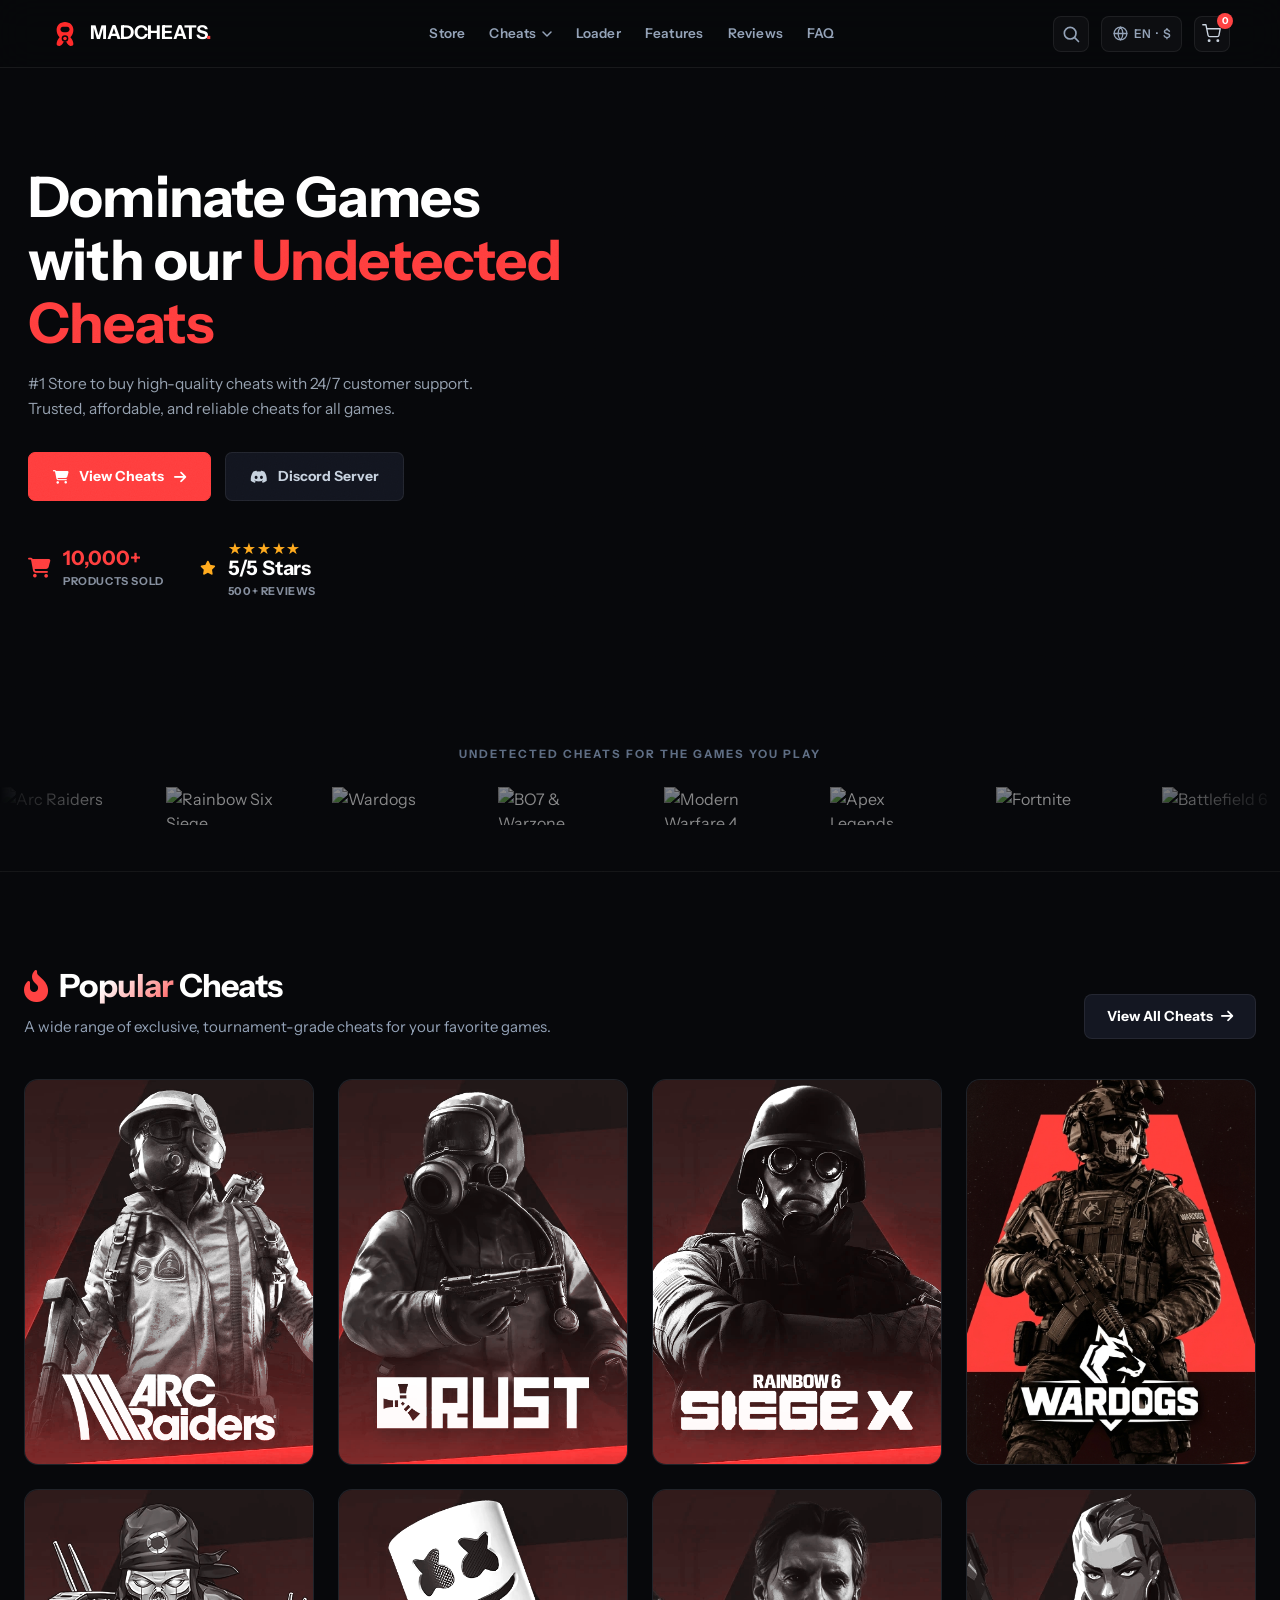
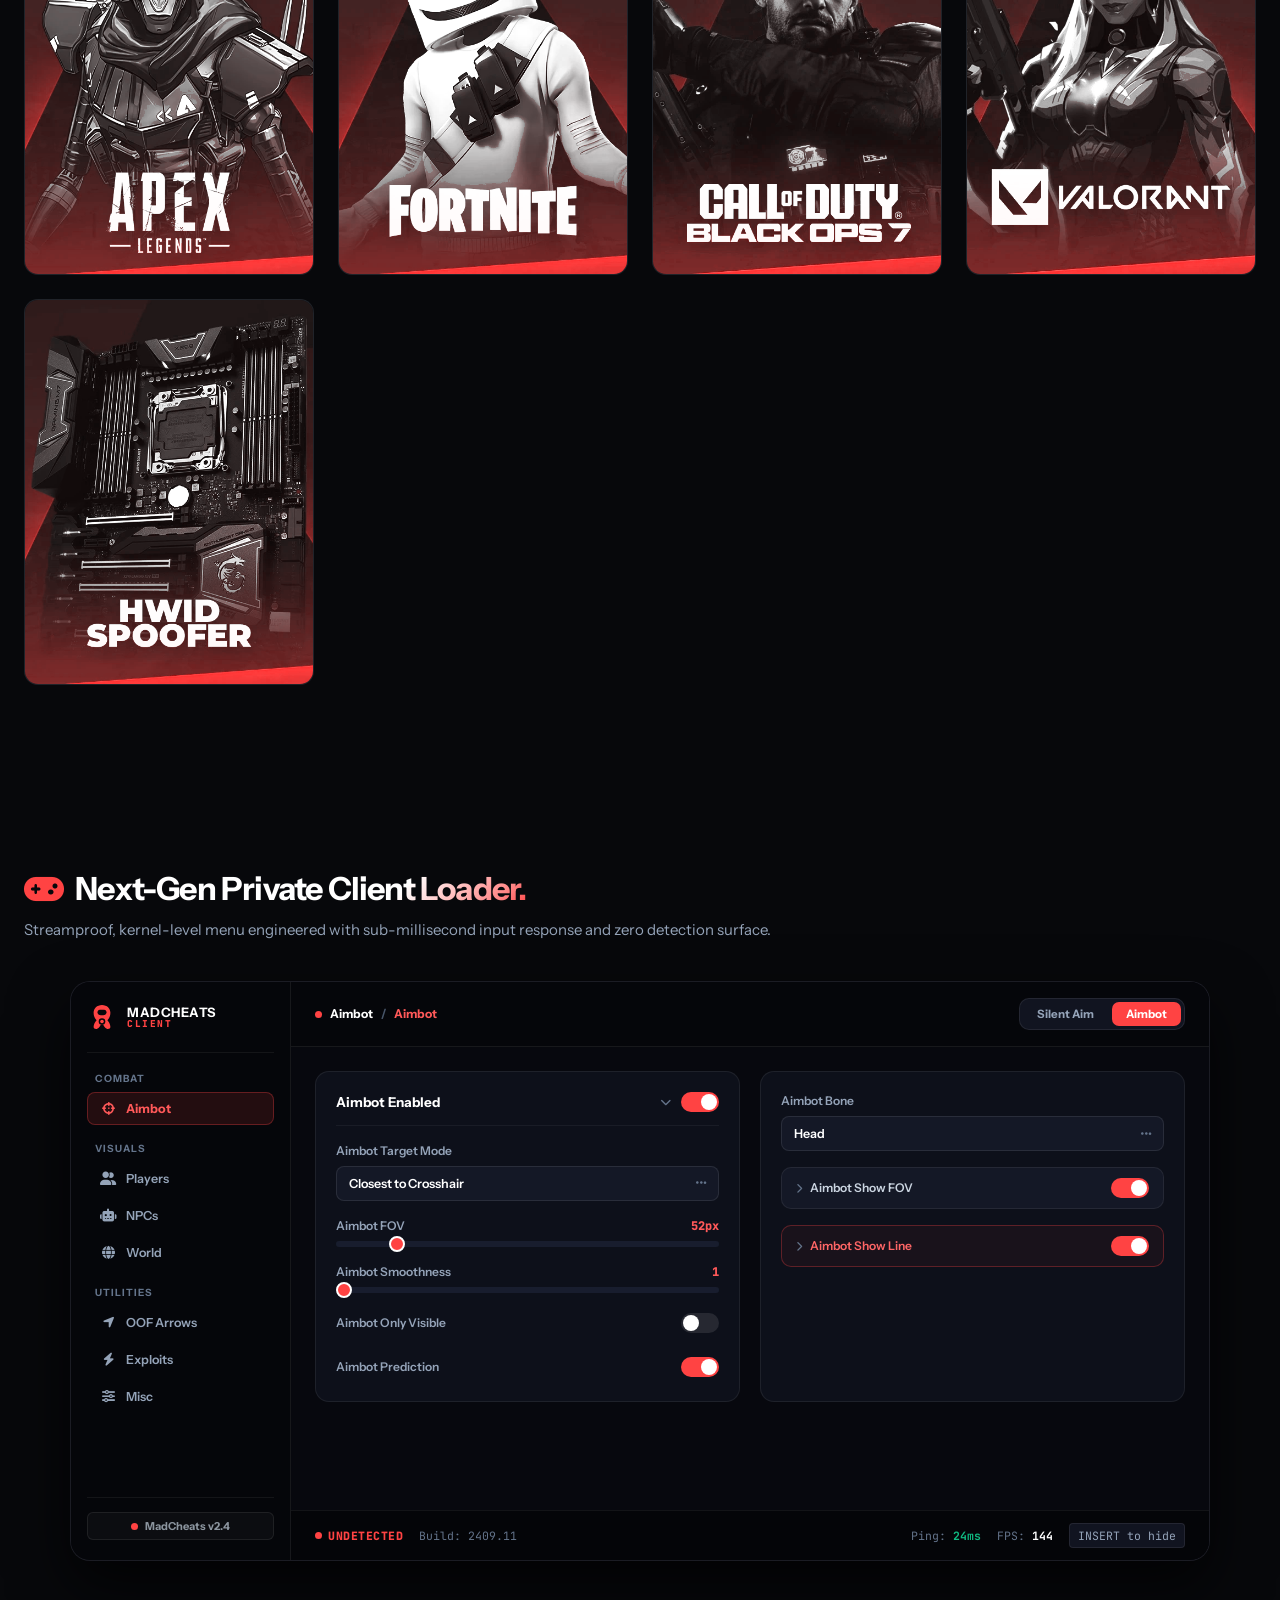
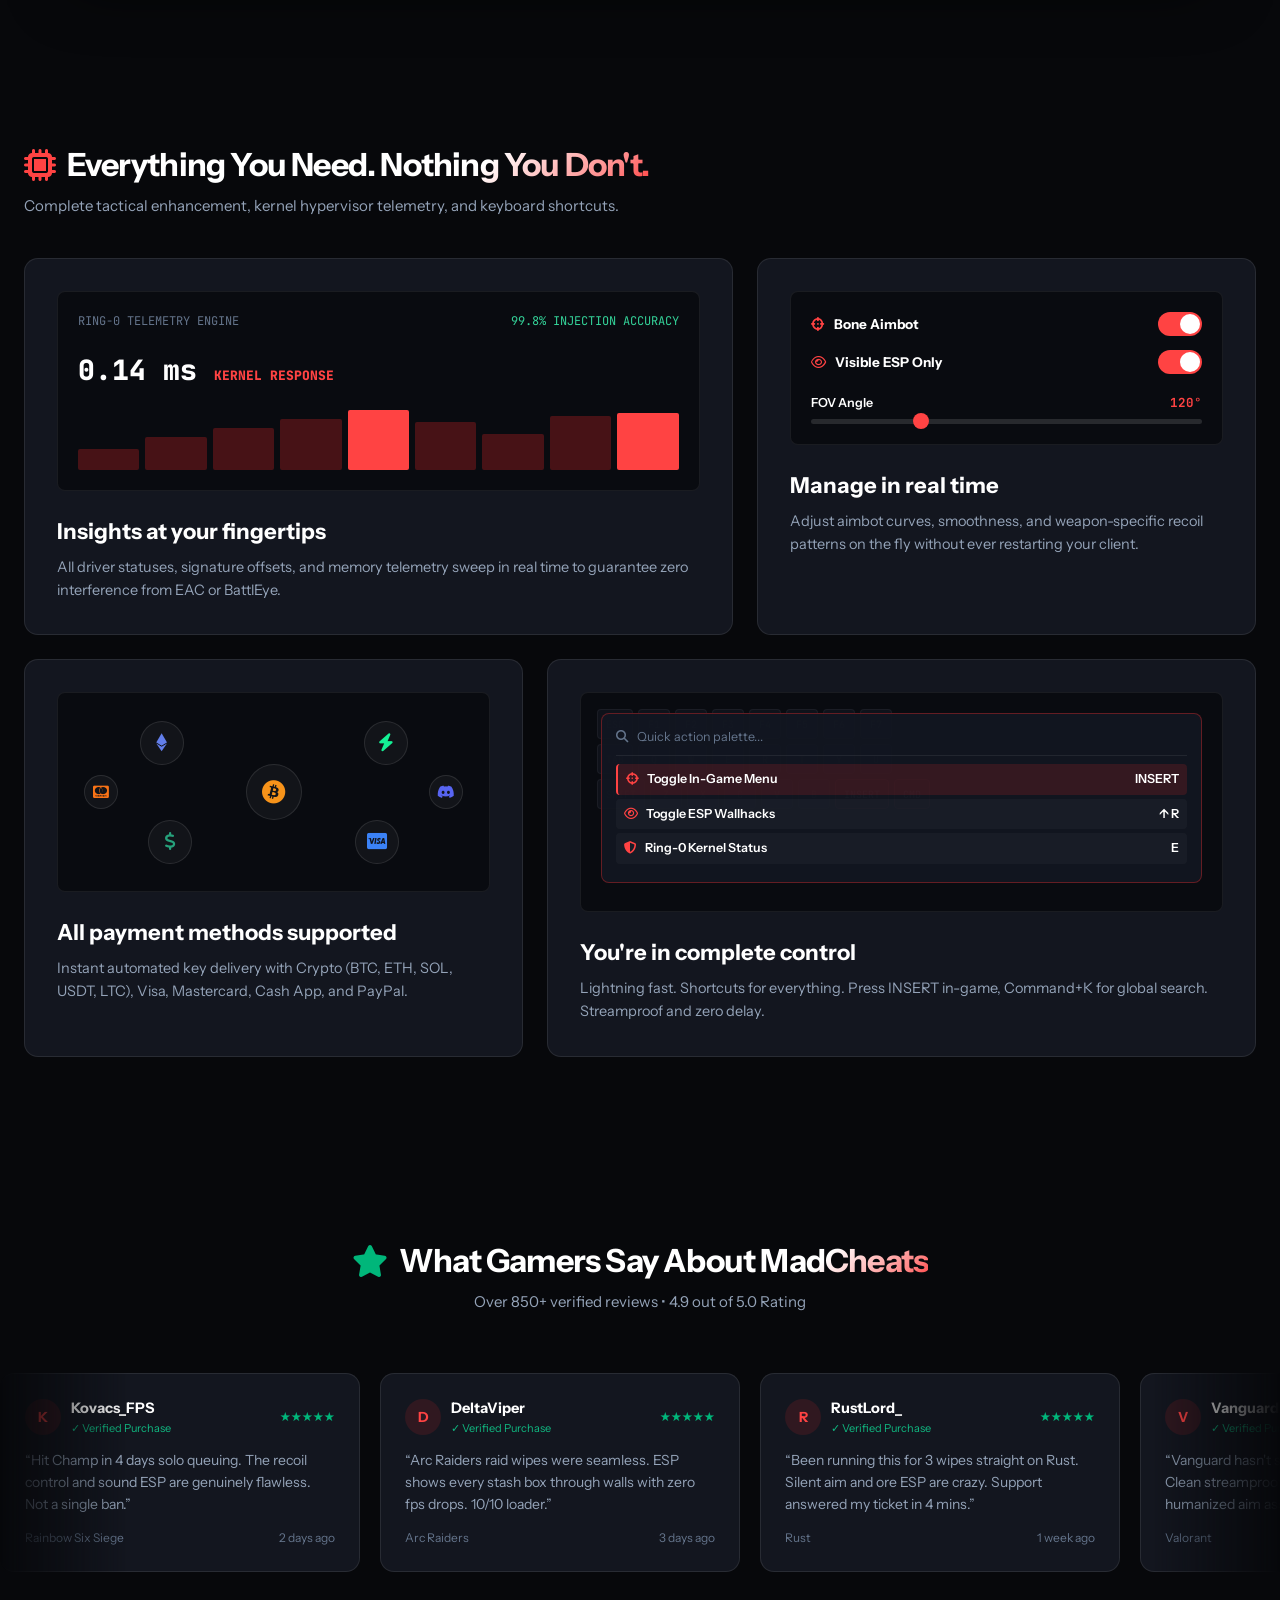
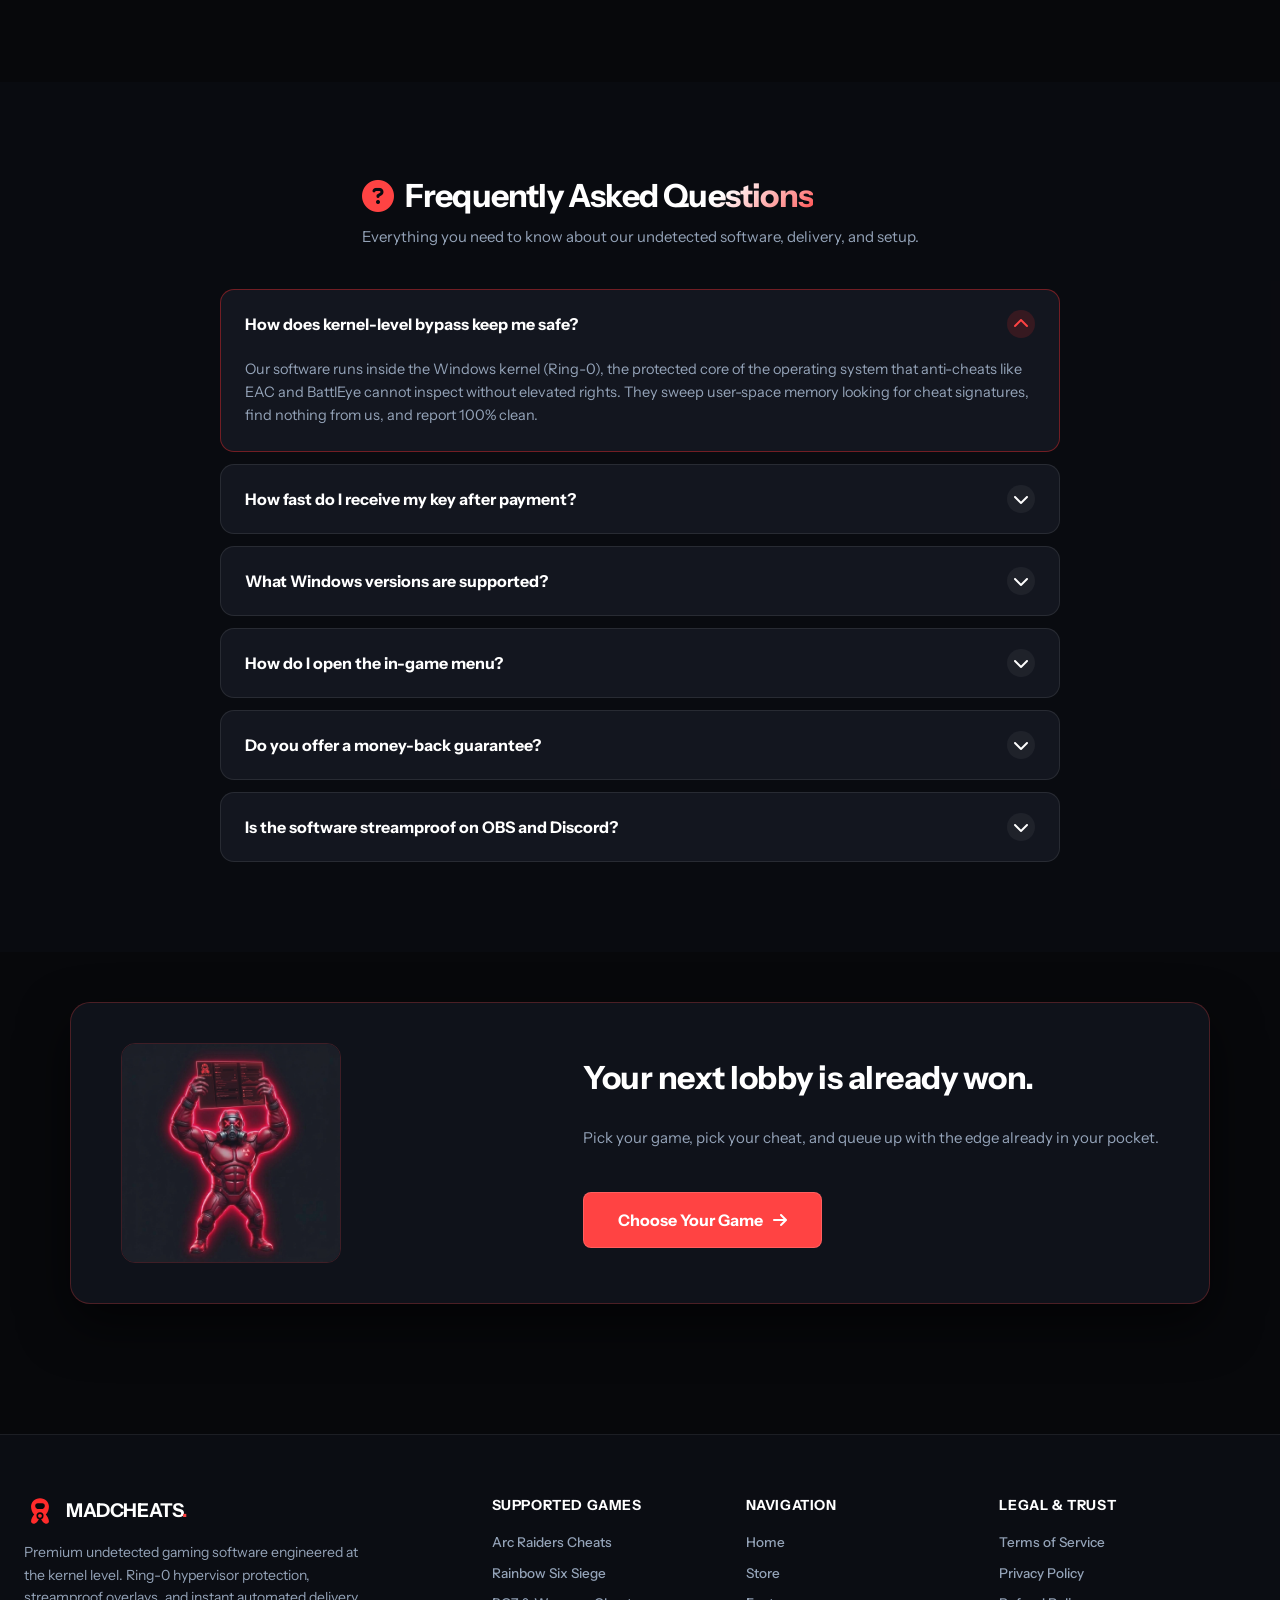
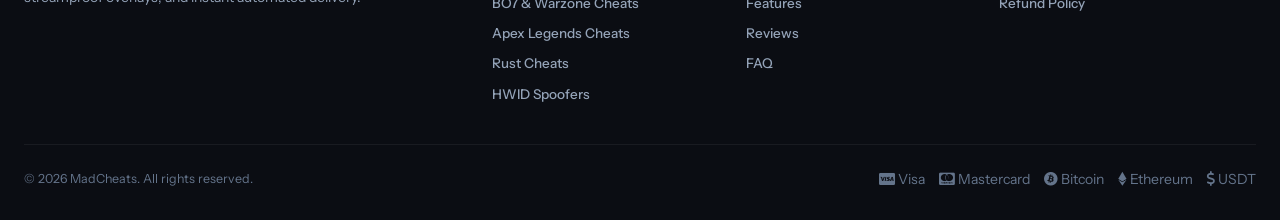
==== index.html @ 3d8b8822 "Add interactive private client loader section and mobile optimizations" ====
<!DOCTYPE html>
<html lang="en">
<head>
  <meta charset="utf-8">
  <meta name="viewport" content="width=device-width, initial-scale=1">
  <title>MadCheats — Undetected Gaming Software &amp; Exploits</title>
  <meta name="description" content="Dominate every match without limits. Ring-0 hypervisor kernel security, instant key delivery, 24/7 status tracking, and verified reviews.">
  <meta name="theme-color" content="#ff4343">
  <meta property="og:type" content="website">
  <meta property="og:site_name" content="MadCheats">
  <meta property="og:title" content="MadCheats — Undetected Gaming Software &amp; Exploits">
  <meta property="og:description" content="Dominate every match without limits. Ring-0 hypervisor kernel security, instant key delivery, 24/7 status tracking, and verified reviews.">
  <meta property="og:image" content="assets/images/mascot.jpg">
  <meta property="og:image:alt" content="MadCheats Mascot">
  <meta name="twitter:card" content="summary_large_image">
  <meta name="twitter:title" content="MadCheats — Undetected Gaming Software &amp; Exploits">
  <meta name="twitter:description" content="Dominate every match without limits. Ring-0 hypervisor kernel security, instant key delivery, 24/7 status tracking, and verified reviews.">
  <meta name="twitter:image" content="assets/images/mascot.jpg">
  <link rel="icon" type="image/svg+xml" href="data:image/svg+xml,%3Csvg xmlns='http://www.w3.org/2000/svg' viewBox='0 0 100 100'%3E%3Cpath fill='%23ff2b2b' d='M50 8 C32 8 20 22 20 38 C20 48 24 57 30 63 C27 68 22 75 22 84 C22 89 27 92 33 90 C39 88 44 80 46 76 C48 77 52 77 54 76 C56 80 61 88 67 90 C73 92 78 89 78 84 C78 75 73 68 70 63 C76 57 80 48 80 38 C80 22 68 8 50 8 Z M50 20 C62 20 70 28 70 40 C70 45 66 50 62 52 C58 48 54 46 50 46 C46 46 42 48 38 52 C34 50 30 45 30 40 C30 28 38 20 50 20 Z M50 54 C58 54 64 60 64 68 C64 76 58 82 50 82 C42 82 36 76 36 68 C36 60 42 54 50 54 Z'/%3E%3C/svg%3E">
  <link rel="stylesheet" href="https://cdnjs.cloudflare.com/ajax/libs/font-awesome/6.5.2/css/all.min.css">
  <link rel="stylesheet" href="css/style.css">
</head>
<body>

  <svg class="film-grain" aria-hidden="true" xmlns="http://www.w3.org/2000/svg">
    <filter id="grain-filter">
      <feTurbulence type="fractalNoise" baseFrequency="0.85" numOctaves="2" stitchTiles="stitch" result="noise"/>
      <feColorMatrix in="noise" type="matrix" values="0 0 0 0 0  0 0 0 0 0  0 0 0 0 0  0 0 0 0.55 0"/>
    </filter>
    <rect width="100%" height="100%" filter="url(#grain-filter)"/>
  </svg>

  <header class="site-header is-home" id="navbar">
    <div class="header-lead sf-rsz2">
      <a href="#" class="site-logo" aria-label="MadCheats home">
        <svg class="site-logo-icon" viewBox="0 0 100 100" fill="none" xmlns="http://www.w3.org/2000/svg">
          <path d="M50 10C33 10 22 22 22 36C22 46 26 55 32 61C28 66 22 74 22 83C22 88 28 91 34 89C40 87 45 78 47 74C49 75 51 75 53 74C55 78 60 87 66 89C72 91 78 88 78 83C78 74 72 66 68 61C74 55 78 46 78 36C78 22 67 10 50 10Z" fill="#FF2B2B"/>
          <path d="M35 34C35 30 38 26 43 26H57C62 26 65 30 65 34C65 40 60 44 54 44H46C40 44 35 40 35 34Z" fill="#07080B"/>
          <circle cx="50" cy="65" r="11" fill="#07080B"/>
          <circle cx="50" cy="65" r="6" fill="#FF2B2B"/>
        </svg>
        <span>MADCHEATS<span class="brand-dot">.</span></span>
      </a>
    </div>

    <nav class="site-nav" aria-label="Primary">
      <a href="#popular-cheats" class="nav-link">Store</a>
      <div class="nav-dropdown">
        <a href="#popular-cheats" class="nav-link nav-dropdown-trigger" aria-haspopup="true">
          Cheats
          <svg class="nav-caret" width="10" height="6" viewBox="0 0 10 6" fill="none" aria-hidden="true">
            <path d="M1 1l4 4 4-4" stroke="currentColor" stroke-width="1.5" stroke-linecap="round" stroke-linejoin="round"></path>
          </svg>
        </a>
        <div class="nav-mega" role="menu" aria-label="Games we sell">
          <div class="nav-mega-col" role="group">
            <a href="#popular-cheats" class="nav-mega-item" role="menuitem">
              <span class="nav-mega-name">Warzone &amp; BO6</span>
              <svg class="nav-mega-arrow" width="14" height="10" viewBox="0 0 14 10" fill="none" aria-hidden="true"><path d="M1 5h11M8.5 1.5 12 5 8.5 8.5" stroke="currentColor" stroke-width="1.5" stroke-linecap="round" stroke-linejoin="round"></path></svg>
            </a>
            <a href="#popular-cheats" class="nav-mega-item" role="menuitem">
              <span class="nav-mega-name">Arc Raiders</span>
              <svg class="nav-mega-arrow" width="14" height="10" viewBox="0 0 14 10" fill="none" aria-hidden="true"><path d="M1 5h11M8.5 1.5 12 5 8.5 8.5" stroke="currentColor" stroke-width="1.5" stroke-linecap="round" stroke-linejoin="round"></path></svg>
            </a>
            <a href="#popular-cheats" class="nav-mega-item" role="menuitem">
              <span class="nav-mega-name">Rainbow Six Siege</span>
              <svg class="nav-mega-arrow" width="14" height="10" viewBox="0 0 14 10" fill="none" aria-hidden="true"><path d="M1 5h11M8.5 1.5 12 5 8.5 8.5" stroke="currentColor" stroke-width="1.5" stroke-linecap="round" stroke-linejoin="round"></path></svg>
            </a>
            <a href="#popular-cheats" class="nav-mega-item" role="menuitem">
              <span class="nav-mega-name">Apex Legends</span>
              <svg class="nav-mega-arrow" width="14" height="10" viewBox="0 0 14 10" fill="none" aria-hidden="true"><path d="M1 5h11M8.5 1.5 12 5 8.5 8.5" stroke="currentColor" stroke-width="1.5" stroke-linecap="round" stroke-linejoin="round"></path></svg>
            </a>
          </div>
          <div class="nav-mega-col" role="group">
            <a href="#popular-cheats" class="nav-mega-item" role="menuitem">
              <span class="nav-mega-name">Fortnite</span>
              <svg class="nav-mega-arrow" width="14" height="10" viewBox="0 0 14 10" fill="none" aria-hidden="true"><path d="M1 5h11M8.5 1.5 12 5 8.5 8.5" stroke="currentColor" stroke-width="1.5" stroke-linecap="round" stroke-linejoin="round"></path></svg>
            </a>
            <a href="#popular-cheats" class="nav-mega-item" role="menuitem">
              <span class="nav-mega-name">Rust</span>
              <svg class="nav-mega-arrow" width="14" height="10" viewBox="0 0 14 10" fill="none" aria-hidden="true"><path d="M1 5h11M8.5 1.5 12 5 8.5 8.5" stroke="currentColor" stroke-width="1.5" stroke-linecap="round" stroke-linejoin="round"></path></svg>
            </a>
            <a href="#popular-cheats" class="nav-mega-item" role="menuitem">
              <span class="nav-mega-name">Escape From Tarkov</span>
              <svg class="nav-mega-arrow" width="14" height="10" viewBox="0 0 14 10" fill="none" aria-hidden="true"><path d="M1 5h11M8.5 1.5 12 5 8.5 8.5" stroke="currentColor" stroke-width="1.5" stroke-linecap="round" stroke-linejoin="round"></path></svg>
            </a>
            <a href="#popular-cheats" class="nav-mega-item" role="menuitem">
              <span class="nav-mega-name">HWID Spoofer</span>
              <svg class="nav-mega-arrow" width="14" height="10" viewBox="0 0 14 10" fill="none" aria-hidden="true"><path d="M1 5h11M8.5 1.5 12 5 8.5 8.5" stroke="currentColor" stroke-width="1.5" stroke-linecap="round" stroke-linejoin="round"></path></svg>
            </a>
          </div>
        </div>
      </div>
      <a href="#loader" class="nav-link">Loader</a>
      <a href="#bento-tech" class="nav-link">Features</a>
      <a href="#reviews" class="nav-link">Reviews</a>
      <a href="#faq" class="nav-link">FAQ</a>
    </nav>

    <div class="header-actions">
      <button class="header-search-btn" id="searchTriggerBtn" type="button" aria-label="Search software">
        <svg viewBox="0 0 24 24" width="20" height="20" fill="none" stroke="currentColor" stroke-width="2" stroke-linecap="round" stroke-linejoin="round" aria-hidden="true">
          <circle cx="11" cy="11" r="7"></circle><path d="m21 21-4.3-4.3"></path>
        </svg>
      </button>

      <button type="button" class="prefs-button" aria-label="Change language or currency">
        <svg viewBox="0 0 24 24" width="17" height="17" fill="none" stroke="currentColor" stroke-width="1.8" stroke-linecap="round" stroke-linejoin="round" aria-hidden="true">
          <circle cx="12" cy="12" r="9"></circle>
          <path d="M3 12h18"></path>
          <path d="M12 3a13.5 13.5 0 0 1 0 18a13.5 13.5 0 0 1 0-18"></path>
        </svg>
        <span class="prefs-lang">EN</span>
        <span class="prefs-dot" aria-hidden="true">&middot;</span>
        <span class="prefs-cur">$</span>
      </button>

      <a href="cart.html" class="cart-button" id="cartToggleBtn" aria-label="Shopping Cart">
        <svg viewBox="0 0 24 24" width="19" height="19" fill="none" stroke="currentColor" stroke-width="1.7" stroke-linecap="round" stroke-linejoin="round" aria-hidden="true">
          <circle cx="9" cy="21" r="1"></circle>
          <circle cx="20" cy="21" r="1"></circle>
          <path d="M1 1h4l2.68 13.39a2 2 0 0 0 2 1.61h9.72a2 2 0 0 0 2-1.61L23 6H6"></path>
        </svg>
        <span class="cart-badge">0</span>
      </a>
    </div>
  </header>

  <main>
    <div class="theme-header__hero" data-hero-fit="full" style="--wolfcheats-hero-ratio: 1920 / 751;">
      <div class="theme-header__hero-bg">
        <video class="hero-bg-video" playsinline autoplay loop muted preload="auto">
          <source src="hero - Alone Server (1080p, h264, youtube)(2).mp4" type="video/mp4">
        </video>
        <div class="hero-bg-overlay"></div>
      </div>
      <div class="ipsLayout_container">
        <div class="heroTitle headerHero_title">Dominate Games<br> with our <b>Undetected Cheats</b></div>
        <p class="heroDesc headerHero_desc">#1 Store to buy high-quality cheats with 24/7 customer support. <br> Trusted, affordable, and reliable cheats for all games.</p>

        <div class="heroButtons">
          <a class="headerHero_button heroButton_primary" href="#popular-cheats">
            <i class="fa-solid fa-cart-shopping"></i>
            <span>View Cheats</span>
            <i class="fa-solid fa-arrow-right"></i>
          </a>
          <a class="headerHero_button heroButton_secondary" href="https://discord.gg/madcheats" target="_blank">
            <i class="fa-brands fa-discord"></i>
            <span>Discord Server</span>
          </a>
        </div>

        <ul class="headerHero_stats">
          <li>
            <i class="fa-solid fa-cart-shopping"></i>
            <div>
              <b>10,000+</b>
              <span>Products Sold</span>
            </div>
          </li>
          <li>
            <i class="fa-solid fa-star"></i>
            <div>
              <b style="color: #fff;"><span style="color: #ffb020; font-size: 15px; margin-right: 4px;">★★★★★</span>5/5 Stars</b>
              <span>500+ Reviews</span>
            </div>
          </li>
        </ul>
      </div>
    </div>

    <section class="game-marquee u-container" aria-label="Games we make cheats for">
      <p class="game-marquee-kicker">Undetected cheats for the games you play</p>
      <div class="game-marquee-viewport">
        <div class="game-marquee-track">
          <a href="#popular-cheats" class="game-marquee-item" aria-label="Arc Raiders cheats">
            <img src="https://arcticcheats.wtf/media/games/arc-raiders/logo?v=1787678649&amp;w=192" alt="Arc Raiders" width="132" height="44" loading="lazy" decoding="async">
          </a>
          <a href="#popular-cheats" class="game-marquee-item" aria-label="Rainbow Six Siege cheats">
            <img src="https://arcticcheats.wtf/media/games/siege-x/logo?v=1789064024&amp;w=192" alt="Rainbow Six Siege" width="132" height="44" loading="lazy" decoding="async">
          </a>
          <a href="#popular-cheats" class="game-marquee-item" aria-label="Wardogs cheats">
            <img src="https://arcticcheats.wtf/media/games/wardogs/logo?v=1789064024&amp;w=192" alt="Wardogs" width="132" height="44" loading="lazy" decoding="async">
          </a>
          <a href="#popular-cheats" class="game-marquee-item" aria-label="BO7 &amp; Warzone cheats">
            <img src="https://arcticcheats.wtf/media/games/bo6-bo7-warzone/logo?v=1787764022&amp;w=192" alt="BO7 &amp; Warzone" width="132" height="44" loading="lazy" decoding="async">
          </a>
          <a href="#popular-cheats" class="game-marquee-item" aria-label="Modern Warfare 4 cheats">
            <img src="https://arcticcheats.wtf/media/games/modern-warfare-4/logo?v=1789060933&amp;w=192" alt="Modern Warfare 4" width="132" height="44" loading="lazy" decoding="async">
          </a>
          <a href="#popular-cheats" class="game-marquee-item" aria-label="Apex Legends cheats">
            <img src="https://arcticcheats.wtf/media/games/apex-legends/logo?v=1789060933&amp;w=192" alt="Apex Legends" width="132" height="44" loading="lazy" decoding="async">
          </a>
          <a href="#popular-cheats" class="game-marquee-item" aria-label="Fortnite cheats">
            <img src="https://arcticcheats.wtf/media/games/fortnite/logo?v=1789060933&amp;w=192" alt="Fortnite" width="132" height="44" loading="lazy" decoding="async">
          </a>
          <a href="#popular-cheats" class="game-marquee-item" aria-label="Battlefield 6 cheats">
            <img src="https://arcticcheats.wtf/media/games/battlefield-6/logo?v=1789060933&amp;w=192" alt="Battlefield 6" width="132" height="44" loading="lazy" decoding="async">
          </a>
          <a href="#popular-cheats" class="game-marquee-item" aria-label="Black Ops 6 &amp; Warzone cheats">
            <img src="https://arcticcheats.wtf/media/games/black-ops-6-warzone/logo?v=1789060933&amp;w=192" alt="Black Ops 6 &amp; Warzone" width="132" height="44" loading="lazy" decoding="async">
          </a>
          <a href="#popular-cheats" class="game-marquee-item" aria-label="Rust cheats">
            <img src="https://arcticcheats.wtf/media/games/rust/logo?v=1789060933&amp;w=192" alt="Rust" width="132" height="44" loading="lazy" decoding="async">
          </a>
          <a href="#popular-cheats" class="game-marquee-item" aria-label="Marvel Rivals cheats">
            <img src="https://arcticcheats.wtf/media/games/marvel-rivals/logo?v=1789060933&amp;w=192" alt="Marvel Rivals" width="132" height="44" loading="lazy" decoding="async">
          </a>
          <a href="#popular-cheats" class="game-marquee-item" aria-label="PUBG cheats">
            <img src="https://arcticcheats.wtf/media/games/pubg/logo?v=1789060933&amp;w=192" alt="PUBG" width="132" height="44" loading="lazy" decoding="async">
          </a>
          <a href="#popular-cheats" class="game-marquee-item" aria-label="Dead By Daylight cheats">
            <img src="https://arcticcheats.wtf/media/games/dead-by-daylight/logo?v=1789060933&amp;w=192" alt="Dead By Daylight" width="132" height="44" loading="lazy" decoding="async">
          </a>
          <a href="#popular-cheats" class="game-marquee-item" aria-label="Escape From Tarkov cheats">
            <img src="https://arcticcheats.wtf/media/games/escape-from-tarkov/logo?v=1789060933&amp;w=192" alt="Escape From Tarkov" width="132" height="44" loading="lazy" decoding="async">
          </a>
          <a href="#popular-cheats" class="game-marquee-item" aria-hidden="true" tabindex="-1">
            <img src="https://arcticcheats.wtf/media/games/arc-raiders/logo?v=1787678649&amp;w=192" alt="Arc Raiders" width="132" height="44" loading="lazy" decoding="async">
          </a>
          <a href="#popular-cheats" class="game-marquee-item" aria-hidden="true" tabindex="-1">
            <img src="https://arcticcheats.wtf/media/games/siege-x/logo?v=1789064024&amp;w=192" alt="Rainbow Six Siege" width="132" height="44" loading="lazy" decoding="async">
          </a>
          <a href="#popular-cheats" class="game-marquee-item" aria-hidden="true" tabindex="-1">
            <img src="https://arcticcheats.wtf/media/games/wardogs/logo?v=1789064024&amp;w=192" alt="Wardogs" width="132" height="44" loading="lazy" decoding="async">
          </a>
          <a href="#popular-cheats" class="game-marquee-item" aria-hidden="true" tabindex="-1">
            <img src="https://arcticcheats.wtf/media/games/bo6-bo7-warzone/logo?v=1787764022&amp;w=192" alt="BO7 &amp; Warzone" width="132" height="44" loading="lazy" decoding="async">
          </a>
          <a href="#popular-cheats" class="game-marquee-item" aria-hidden="true" tabindex="-1">
            <img src="https://arcticcheats.wtf/media/games/modern-warfare-4/logo?v=1789060933&amp;w=192" alt="Modern Warfare 4" width="132" height="44" loading="lazy" decoding="async">
          </a>
          <a href="#popular-cheats" class="game-marquee-item" aria-hidden="true" tabindex="-1">
            <img src="https://arcticcheats.wtf/media/games/apex-legends/logo?v=1789060933&amp;w=192" alt="Apex Legends" width="132" height="44" loading="lazy" decoding="async">
          </a>
          <a href="#popular-cheats" class="game-marquee-item" aria-hidden="true" tabindex="-1">
            <img src="https://arcticcheats.wtf/media/games/fortnite/logo?v=1789060933&amp;w=192" alt="Fortnite" width="132" height="44" loading="lazy" decoding="async">
          </a>
          <a href="#popular-cheats" class="game-marquee-item" aria-hidden="true" tabindex="-1">
            <img src="https://arcticcheats.wtf/media/games/battlefield-6/logo?v=1789060933&amp;w=192" alt="Battlefield 6" width="132" height="44" loading="lazy" decoding="async">
          </a>
          <a href="#popular-cheats" class="game-marquee-item" aria-hidden="true" tabindex="-1">
            <img src="https://arcticcheats.wtf/media/games/black-ops-6-warzone/logo?v=1789060933&amp;w=192" alt="Black Ops 6 &amp; Warzone" width="132" height="44" loading="lazy" decoding="async">
          </a>
          <a href="#popular-cheats" class="game-marquee-item" aria-hidden="true" tabindex="-1">
            <img src="https://arcticcheats.wtf/media/games/rust/logo?v=1789060933&amp;w=192" alt="Rust" width="132" height="44" loading="lazy" decoding="async">
          </a>
          <a href="#popular-cheats" class="game-marquee-item" aria-hidden="true" tabindex="-1">
            <img src="https://arcticcheats.wtf/media/games/marvel-rivals/logo?v=1789060933&amp;w=192" alt="Marvel Rivals" width="132" height="44" loading="lazy" decoding="async">
          </a>
          <a href="#popular-cheats" class="game-marquee-item" aria-hidden="true" tabindex="-1">
            <img src="https://arcticcheats.wtf/media/games/pubg/logo?v=1789060933&amp;w=192" alt="PUBG" width="132" height="44" loading="lazy" decoding="async">
          </a>
          <a href="#popular-cheats" class="game-marquee-item" aria-hidden="true" tabindex="-1">
            <img src="https://arcticcheats.wtf/media/games/dead-by-daylight/logo?v=1789060933&amp;w=192" alt="Dead By Daylight" width="132" height="44" loading="lazy" decoding="async">
          </a>
          <a href="#popular-cheats" class="game-marquee-item" aria-hidden="true" tabindex="-1">
            <img src="https://arcticcheats.wtf/media/games/escape-from-tarkov/logo?v=1789060933&amp;w=192" alt="Escape From Tarkov" width="132" height="44" loading="lazy" decoding="async">
          </a>
        </div>
      </div>
    </section>

    <section class="section-wrap" id="popular-cheats">
      <div class="container">
        <div class="sec-header">
          <div class="sec-title-wrap">
            <h2>
              <i class="fa-solid fa-fire-flame-curved"></i>
              <span><span class="gradient-text">Popular</span> Cheats</span>
            </h2>
            <p>A wide range of exclusive, tournament-grade cheats for your favorite games.</p>
          </div>
          <a href="#popular-cheats" class="dshero-btn-ghost">
            <span>View All Cheats</span>
            <i class="fa-solid fa-arrow-right"></i>
          </a>
        </div>

        <ul class="cNexusCat_groups">
          <li class="cNexusCat_block game-card" data-game-key="arc" data-game-title="Arc Raiders" data-game-image="assets/images/games/arc_raiders.png">
            <a href="arc.html" class="cNexusCatBlock_item game-card-btn" aria-label="View Arc Raiders Cheats">
              <div class="cNexusCatBlock_image">
                <img src="assets/images/games/arc_raiders.png" alt="Arc Raiders" loading="lazy">
              </div>
              <div class="game-card-hover-overlay">
                <span class="game-card-hover-title">Arc Raiders</span>
                <span class="game-card-hover-action">View Cheats <i class="fa-solid fa-arrow-right"></i></span>
              </div>
            </a>
          </li>

          <li class="cNexusCat_block game-card" data-game-key="rust" data-game-title="Rust" data-game-image="assets/images/games/rust.png">
            <a href="rust.html" class="cNexusCatBlock_item game-card-btn" aria-label="View Rust Cheats">
              <div class="cNexusCatBlock_image">
                <img src="assets/images/games/rust.png" alt="Rust" loading="lazy">
              </div>
              <div class="game-card-hover-overlay">
                <span class="game-card-hover-title">Rust</span>
                <span class="game-card-hover-action">View Cheats <i class="fa-solid fa-arrow-right"></i></span>
              </div>
            </a>
          </li>

          <li class="cNexusCat_block game-card" data-game-key="r6s" data-game-title="Rainbow Six Siege" data-game-image="assets/images/games/r6.png">
            <a href="r6.html" class="cNexusCatBlock_item game-card-btn" aria-label="View Rainbow Six Siege Cheats">
              <div class="cNexusCatBlock_image">
                <img src="assets/images/games/r6.png" alt="Rainbow Six Siege" loading="lazy">
              </div>
              <div class="game-card-hover-overlay">
                <span class="game-card-hover-title">Rainbow Six Siege</span>
                <span class="game-card-hover-action">View Cheats <i class="fa-solid fa-arrow-right"></i></span>
              </div>
            </a>
          </li>

          <li class="cNexusCat_block game-card" data-game-key="wardogs" data-game-title="Wardogs" data-game-image="assets/images/games/wardogs.png">
            <a href="wardogs.html" class="cNexusCatBlock_item game-card-btn" aria-label="View Wardogs Cheats">
              <div class="cNexusCatBlock_image">
                <img src="assets/images/games/wardogs.png" alt="Wardogs" loading="lazy">
              </div>
              <div class="game-card-hover-overlay">
                <span class="game-card-hover-title">Wardogs</span>
                <span class="game-card-hover-action">View Cheats <i class="fa-solid fa-arrow-right"></i></span>
              </div>
            </a>
          </li>

          <li class="cNexusCat_block game-card" data-game-key="apex" data-game-title="Apex Legends" data-game-image="assets/images/games/apex.png">
            <a href="apex.html" class="cNexusCatBlock_item game-card-btn" aria-label="View Apex Legends Cheats">
              <div class="cNexusCatBlock_image">
                <img src="assets/images/games/apex.png" alt="Apex Legends" loading="lazy">
              </div>
              <div class="game-card-hover-overlay">
                <span class="game-card-hover-title">Apex Legends</span>
                <span class="game-card-hover-action">View Cheats <i class="fa-solid fa-arrow-right"></i></span>
              </div>
            </a>
          </li>

          <li class="cNexusCat_block game-card" data-game-key="fortnite" data-game-title="Fortnite" data-game-image="assets/images/games/fortnite.png">
            <a href="fortnite.html" class="cNexusCatBlock_item game-card-btn" aria-label="View Fortnite Cheats">
              <div class="cNexusCatBlock_image">
                <img src="assets/images/games/fortnite.png" alt="Fortnite" loading="lazy">
              </div>
              <div class="game-card-hover-overlay">
                <span class="game-card-hover-title">Fortnite</span>
                <span class="game-card-hover-action">View Cheats <i class="fa-solid fa-arrow-right"></i></span>
              </div>
            </a>
          </li>

          <li class="cNexusCat_block game-card" data-game-key="cod" data-game-title="BO7 &amp; Warzone" data-game-image="assets/images/games/cod.png">
            <a href="cod.html" class="cNexusCatBlock_item game-card-btn" aria-label="View BO7 and Warzone Cheats">
              <div class="cNexusCatBlock_image">
                <img src="assets/images/games/cod.png" alt="BO7 &amp; Warzone" loading="lazy">
              </div>
              <div class="game-card-hover-overlay">
                <span class="game-card-hover-title">BO7 &amp; Warzone</span>
                <span class="game-card-hover-action">View Cheats <i class="fa-solid fa-arrow-right"></i></span>
              </div>
            </a>
          </li>

          <li class="cNexusCat_block game-card" data-game-key="valorant" data-game-title="Valorant" data-game-image="assets/images/games/valorant.png">
            <a href="valorant.html" class="cNexusCatBlock_item game-card-btn" aria-label="View Valorant Cheats">
              <div class="cNexusCatBlock_image">
                <img src="assets/images/games/valorant.png" alt="Valorant" loading="lazy">
              </div>
              <div class="game-card-hover-overlay">
                <span class="game-card-hover-title">Valorant</span>
                <span class="game-card-hover-action">View Cheats <i class="fa-solid fa-arrow-right"></i></span>
              </div>
            </a>
          </li>

          <li class="cNexusCat_block game-card" data-game-key="spoofer" data-game-title="HWID Spoofer" data-game-image="assets/images/games/spoofer.png">
            <a href="spoofer.html" class="cNexusCatBlock_item game-card-btn" aria-label="View HWID Spoofer">
              <div class="cNexusCatBlock_image">
                <img src="assets/images/games/spoofer.png" alt="HWID Spoofer" loading="lazy">
              </div>
              <div class="game-card-hover-overlay">
                <span class="game-card-hover-title">HWID Spoofer</span>
                <span class="game-card-hover-action">Configure Spoofer <i class="fa-solid fa-arrow-right"></i></span>
              </div>
            </a>
          </li>
        </ul>
      </div>
    </section>

    <section class="section-wrap" id="loader">
      <div class="container">
        <div class="sec-header">
          <div class="sec-title-wrap">
            <h2>
              <i class="fa-solid fa-gamepad"></i>
              <span>Next-Gen Private <span class="gradient-text">Client Loader.</span></span>
            </h2>
            <p>Streamproof, kernel-level menu engineered with sub-millisecond input response and zero detection surface.</p>
          </div>
        </div>

        <div class="loader-showcase-wrap">
          <div class="loader-card" id="loaderCard">
            <aside class="loader-sidebar">
              <div class="loader-brand">
                <svg class="loader-logo-icon" viewBox="0 0 100 100" fill="none" xmlns="http://www.w3.org/2000/svg">
                  <path d="M50 10C33 10 22 22 22 36C22 46 26 55 32 61C28 66 22 74 22 83C22 88 28 91 34 89C40 87 45 78 47 74C49 75 51 75 53 74C55 78 60 87 66 89C72 91 78 88 78 83C78 74 72 66 68 61C74 55 78 46 78 36C78 22 67 10 50 10Z" fill="#ff4343"/>
                  <path d="M35 34C35 30 38 26 43 26H57C62 26 65 30 65 34C65 40 60 44 54 44H46C40 44 35 40 35 34Z" fill="#07080B"/>
                  <circle cx="50" cy="65" r="11" fill="#07080B"/>
                  <circle cx="50" cy="65" r="6" fill="#ff4343"/>
                </svg>
                <div class="loader-brand-meta">
                  <span class="loader-brand-name">MADCHEATS</span>
                  <span class="loader-brand-sub">CLIENT</span>
                </div>
              </div>

              <div class="loader-nav-groups">
                <div class="loader-nav-group">
                  <span class="loader-group-title">COMBAT</span>
                  <button type="button" class="loader-nav-btn active" data-tab="aimbot">
                    <i class="fa-solid fa-crosshairs"></i>
                    <span>Aimbot</span>
                  </button>
                </div>

                <div class="loader-nav-group">
                  <span class="loader-group-title">VISUALS</span>
                  <button type="button" class="loader-nav-btn" data-tab="players">
                    <i class="fa-solid fa-user-group"></i>
                    <span>Players</span>
                  </button>
                  <button type="button" class="loader-nav-btn" data-tab="npcs">
                    <i class="fa-solid fa-robot"></i>
                    <span>NPCs</span>
                  </button>
                  <button type="button" class="loader-nav-btn" data-tab="world">
                    <i class="fa-solid fa-globe"></i>
                    <span>World</span>
                  </button>
                </div>

                <div class="loader-nav-group">
                  <span class="loader-group-title">UTILITIES</span>
                  <button type="button" class="loader-nav-btn" data-tab="oof">
                    <i class="fa-solid fa-location-arrow"></i>
                    <span>OOF Arrows</span>
                  </button>
                  <button type="button" class="loader-nav-btn" data-tab="exploits">
                    <i class="fa-solid fa-bolt"></i>
                    <span>Exploits</span>
                  </button>
                  <button type="button" class="loader-nav-btn" data-tab="misc">
                    <i class="fa-solid fa-sliders"></i>
                    <span>Misc</span>
                  </button>
                </div>
              </div>

              <div class="loader-sidebar-footer">
                <div class="loader-pill-status">
                  <span class="loader-live-dot"></span>
                  <span>MadCheats v2.4</span>
                </div>
              </div>
            </aside>

            <div class="loader-main">
              <div class="loader-header-bar">
                <div class="loader-breadcrumb">
                  <span class="loader-live-dot"></span>
                  <span class="loader-crumb-parent" id="loaderCrumbParent">Aimbot</span>
                  <span class="loader-crumb-sep">/</span>
                  <span class="loader-crumb-active" id="loaderCrumbActive">Aimbot</span>
                </div>

                <div class="loader-subtabs" id="loaderSubtabs">
                  <button type="button" class="loader-subtab-btn" id="loaderSubtabSilent" data-subtab="silent">Silent Aim</button>
                  <button type="button" class="loader-subtab-btn active" id="loaderSubtabAimbot" data-subtab="aimbot">Aimbot</button>
                </div>
              </div>

              <div class="loader-body">
                <div class="loader-panel active" id="panel-aimbot">
                  <div class="loader-panel-grid">
                    <div class="loader-card-box">
                      <div class="loader-box-header">
                        <span class="loader-box-title">Aimbot Enabled</span>
                        <div class="loader-box-header-actions">
                          <i class="fa-solid fa-chevron-down loader-chevron"></i>
                          <label class="loader-switch">
                            <input type="checkbox" checked class="loader-toggle" id="aimbotEnabledToggle">
                            <span class="loader-slider-track"></span>
                          </label>
                        </div>
                      </div>

                      <div class="loader-control-group">
                        <label class="loader-label">Aimbot Target Mode</label>
                        <div class="loader-select-wrap">
                          <select class="loader-select" id="aimbotTargetMode">
                            <option value="crosshair">Closest to Crosshair</option>
                            <option value="distance">Closest to Distance</option>
                            <option value="health">Lowest Health</option>
                          </select>
                          <i class="fa-solid fa-ellipsis loader-select-icon"></i>
                        </div>
                      </div>

                      <div class="loader-control-group">
                        <div class="loader-range-header">
                          <span class="loader-label">Aimbot FOV</span>
                          <span class="loader-range-value" id="fovVal">52px</span>
                        </div>
                        <input type="range" min="0" max="360" value="52" class="loader-range-slider" id="fovSlider">
                      </div>

                      <div class="loader-control-group">
                        <div class="loader-range-header">
                          <span class="loader-label">Aimbot Smoothness</span>
                          <span class="loader-range-value" id="smoothVal">1</span>
                        </div>
                        <input type="range" min="1" max="20" value="1" class="loader-range-slider" id="smoothSlider">
                      </div>

                      <div class="loader-toggle-row">
                        <span class="loader-label">Aimbot Only Visible</span>
                        <label class="loader-switch">
                          <input type="checkbox" class="loader-toggle" id="onlyVisibleToggle">
                          <span class="loader-slider-track"></span>
                        </label>
                      </div>

                      <div class="loader-toggle-row">
                        <span class="loader-label">Aimbot Prediction</span>
                        <label class="loader-switch">
                          <input type="checkbox" checked class="loader-toggle" id="predictionToggle">
                          <span class="loader-slider-track"></span>
                        </label>
                      </div>
                    </div>

                    <div class="loader-card-box">
                      <div class="loader-control-group">
                        <label class="loader-label">Aimbot Bone</label>
                        <div class="loader-select-wrap">
                          <select class="loader-select" id="aimbotBone">
                            <option value="head">Head</option>
                            <option value="neck">Neck</option>
                            <option value="chest">Chest</option>
                            <option value="pelvis">Pelvis</option>
                          </select>
                          <i class="fa-solid fa-ellipsis loader-select-icon"></i>
                        </div>
                      </div>

                      <div class="loader-feature-item">
                        <div class="loader-feature-lead">
                          <i class="fa-solid fa-chevron-right loader-feature-arrow"></i>
                          <span>Aimbot Show FOV</span>
                        </div>
                        <label class="loader-switch">
                          <input type="checkbox" checked class="loader-toggle" id="showFovToggle">
                          <span class="loader-slider-track"></span>
                        </label>
                      </div>

                      <div class="loader-feature-item highlighted">
                        <div class="loader-feature-lead">
                          <i class="fa-solid fa-chevron-right loader-feature-arrow"></i>
                          <span>Aimbot Show Line</span>
                        </div>
                        <label class="loader-switch">
                          <input type="checkbox" checked class="loader-toggle" id="showLineToggle">
                          <span class="loader-slider-track"></span>
                        </label>
                      </div>
                    </div>
                  </div>
                </div>

                <div class="loader-panel" id="panel-silent">
                  <div class="loader-panel-grid">
                    <div class="loader-card-box">
                      <div class="loader-box-header">
                        <span class="loader-box-title">Silent Aim Enabled</span>
                        <div class="loader-box-header-actions">
                          <i class="fa-solid fa-chevron-down loader-chevron"></i>
                          <label class="loader-switch">
                            <input type="checkbox" checked class="loader-toggle">
                            <span class="loader-slider-track"></span>
                          </label>
                        </div>
                      </div>

                      <div class="loader-control-group">
                        <label class="loader-label">Silent Target Priority</label>
                        <div class="loader-select-wrap">
                          <select class="loader-select">
                            <option>Nearest Player to Crosshair</option>
                            <option>Lowest Health Target</option>
                            <option>Highest Threat / Distance</option>
                          </select>
                          <i class="fa-solid fa-ellipsis loader-select-icon"></i>
                        </div>
                      </div>

                      <div class="loader-control-group">
                        <div class="loader-range-header">
                          <span class="loader-label">Silent Aim FOV Radius</span>
                          <span class="loader-range-value" id="silentFovVal">40px</span>
                        </div>
                        <input type="range" min="0" max="360" value="40" class="loader-range-slider" id="silentFovSlider">
                      </div>

                      <div class="loader-control-group">
                        <div class="loader-range-header">
                          <span class="loader-label">Hit Probability / Chance</span>
                          <span class="loader-range-value" id="silentHitVal">100%</span>
                        </div>
                        <input type="range" min="10" max="100" value="100" class="loader-range-slider" id="silentHitSlider">
                      </div>

                      <div class="loader-toggle-row">
                        <span class="loader-label">Desync Bullet Redirection</span>
                        <label class="loader-switch">
                          <input type="checkbox" checked class="loader-toggle">
                          <span class="loader-slider-track"></span>
                        </label>
                      </div>
                    </div>

                    <div class="loader-card-box">
                      <div class="loader-control-group">
                        <label class="loader-label">Target Bone Selection</label>
                        <div class="loader-select-wrap">
                          <select class="loader-select">
                            <option>Head (Fatal Hit)</option>
                            <option>Neck</option>
                            <option>Upper Chest</option>
                            <option>Randomize (Bypass Check)</option>
                          </select>
                          <i class="fa-solid fa-ellipsis loader-select-icon"></i>
                        </div>
                      </div>

                      <div class="loader-feature-item">
                        <div class="loader-feature-lead">
                          <i class="fa-solid fa-chevron-right loader-feature-arrow"></i>
                          <span>Magic Bullet / Penetration</span>
                        </div>
                        <label class="loader-switch">
                          <input type="checkbox" checked class="loader-toggle">
                          <span class="loader-slider-track"></span>
                        </label>
                      </div>

                      <div class="loader-feature-item highlighted">
                        <div class="loader-feature-lead">
                          <i class="fa-solid fa-chevron-right loader-feature-arrow"></i>
                          <span>Draw 3D Bullet Tracers</span>
                        </div>
                        <label class="loader-switch">
                          <input type="checkbox" checked class="loader-toggle">
                          <span class="loader-slider-track"></span>
                        </label>
                      </div>
                    </div>
                  </div>
                </div>

                <div class="loader-panel" id="panel-players">
                  <div class="loader-panel-grid">
                    <div class="loader-card-box">
                      <div class="loader-box-header">
                        <span class="loader-box-title">Player ESP Overlay</span>
                      </div>
                      <div class="loader-toggle-row">
                        <span class="loader-label">Player 2D/3D Box</span>
                        <label class="loader-switch"><input type="checkbox" checked class="loader-toggle"><span class="loader-slider-track"></span></label>
                      </div>
                      <div class="loader-toggle-row">
                        <span class="loader-label">Health Bar &amp; Number</span>
                        <label class="loader-switch"><input type="checkbox" checked class="loader-toggle"><span class="loader-slider-track"></span></label>
                      </div>
                      <div class="loader-toggle-row">
                        <span class="loader-label">Player Skeleton</span>
                        <label class="loader-switch"><input type="checkbox" checked class="loader-toggle"><span class="loader-slider-track"></span></label>
                      </div>
                    </div>
                    <div class="loader-card-box">
                      <div class="loader-box-header">
                        <span class="loader-box-title">Distance &amp; Snaplines</span>
                      </div>
                      <div class="loader-toggle-row">
                        <span class="loader-label">Player Distance (m)</span>
                        <label class="loader-switch"><input type="checkbox" checked class="loader-toggle"><span class="loader-slider-track"></span></label>
                      </div>
                      <div class="loader-toggle-row">
                        <span class="loader-label">Snaplines to Target</span>
                        <label class="loader-switch"><input type="checkbox" class="loader-toggle"><span class="loader-slider-track"></span></label>
                      </div>
                      <div class="loader-toggle-row">
                        <span class="loader-label">Weapon &amp; Ammo Display</span>
                        <label class="loader-switch"><input type="checkbox" checked class="loader-toggle"><span class="loader-slider-track"></span></label>
                      </div>
                    </div>
                  </div>
                </div>

                <div class="loader-panel" id="panel-npcs">
                  <div class="loader-panel-grid">
                    <div class="loader-card-box">
                      <div class="loader-box-header">
                        <span class="loader-box-title">NPC &amp; Mob ESP</span>
                      </div>
                      <div class="loader-toggle-row">
                        <span class="loader-label">Boss &amp; Elite ESP</span>
                        <label class="loader-switch"><input type="checkbox" checked class="loader-toggle"><span class="loader-slider-track"></span></label>
                      </div>
                      <div class="loader-toggle-row">
                        <span class="loader-label">Loot Tier Filter</span>
                        <label class="loader-switch"><input type="checkbox" checked class="loader-toggle"><span class="loader-slider-track"></span></label>
                      </div>
                    </div>
                    <div class="loader-card-box">
                      <div class="loader-box-header">
                        <span class="loader-box-title">Tactical Indicators</span>
                      </div>
                      <div class="loader-toggle-row">
                        <span class="loader-label">Drop Rate Visualizer</span>
                        <label class="loader-switch"><input type="checkbox" checked class="loader-toggle"><span class="loader-slider-track"></span></label>
                      </div>
                      <div class="loader-toggle-row">
                        <span class="loader-label">Aggro Proximity Ring</span>
                        <label class="loader-switch"><input type="checkbox" class="loader-toggle"><span class="loader-slider-track"></span></label>
                      </div>
                    </div>
                  </div>
                </div>

                <div class="loader-panel" id="panel-world">
                  <div class="loader-panel-grid">
                    <div class="loader-card-box">
                      <div class="loader-box-header">
                        <span class="loader-box-title">World Objects</span>
                      </div>
                      <div class="loader-toggle-row">
                        <span class="loader-label">Supply Drops &amp; Crates</span>
                        <label class="loader-switch"><input type="checkbox" checked class="loader-toggle"><span class="loader-slider-track"></span></label>
                      </div>
                      <div class="loader-toggle-row">
                        <span class="loader-label">Vehicles &amp; Transports</span>
                        <label class="loader-switch"><input type="checkbox" checked class="loader-toggle"><span class="loader-slider-track"></span></label>
                      </div>
                    </div>
                    <div class="loader-card-box">
                      <div class="loader-box-header">
                        <span class="loader-box-title">Waypoints &amp; Exits</span>
                      </div>
                      <div class="loader-toggle-row">
                        <span class="loader-label">Extraction Points</span>
                        <label class="loader-switch"><input type="checkbox" checked class="loader-toggle"><span class="loader-slider-track"></span></label>
                      </div>
                      <div class="loader-toggle-row">
                        <span class="loader-label">Traps &amp; Turrets</span>
                        <label class="loader-switch"><input type="checkbox" class="loader-toggle"><span class="loader-slider-track"></span></label>
                      </div>
                    </div>
                  </div>
                </div>

                <div class="loader-panel" id="panel-oof">
                  <div class="loader-panel-grid">
                    <div class="loader-card-box">
                      <div class="loader-box-header">
                        <span class="loader-box-title">Off-Screen Target Arrows</span>
                      </div>
                      <div class="loader-toggle-row">
                        <span class="loader-label">OOF Arrow Indicators</span>
                        <label class="loader-switch"><input type="checkbox" checked class="loader-toggle"><span class="loader-slider-track"></span></label>
                      </div>
                      <div class="loader-toggle-row">
                        <span class="loader-label">Proximity Threat Warning</span>
                        <label class="loader-switch"><input type="checkbox" checked class="loader-toggle"><span class="loader-slider-track"></span></label>
                      </div>
                    </div>
                    <div class="loader-card-box">
                      <div class="loader-box-header">
                        <span class="loader-box-title">Arrow Customization</span>
                      </div>
                      <div class="loader-toggle-row">
                        <span class="loader-label">Behind Warning Flash</span>
                        <label class="loader-switch"><input type="checkbox" checked class="loader-toggle"><span class="loader-slider-track"></span></label>
                      </div>
                      <div class="loader-control-group">
                        <div class="loader-range-header">
                          <span class="loader-label">Indicator Size</span>
                          <span class="loader-range-value" id="arrowSizeVal">14px</span>
                        </div>
                        <input type="range" min="8" max="24" value="14" class="loader-range-slider" id="arrowSizeSlider">
                      </div>
                    </div>
                  </div>
                </div>

                <div class="loader-panel" id="panel-exploits">
                  <div class="loader-panel-grid">
                    <div class="loader-card-box">
                      <div class="loader-box-header">
                        <span class="loader-box-title">Weapon Exploits</span>
                      </div>
                      <div class="loader-toggle-row">
                        <span class="loader-label">100% No Recoil Control</span>
                        <label class="loader-switch"><input type="checkbox" checked class="loader-toggle"><span class="loader-slider-track"></span></label>
                      </div>
                      <div class="loader-toggle-row">
                        <span class="loader-label">Instant Hit / Magic Bullet</span>
                        <label class="loader-switch"><input type="checkbox" checked class="loader-toggle"><span class="loader-slider-track"></span></label>
                      </div>
                    </div>
                    <div class="loader-card-box">
                      <div class="loader-box-header">
                        <span class="loader-box-title">Movement Exploits</span>
                      </div>
                      <div class="loader-toggle-row">
                        <span class="loader-label">Rapid Fire Acceleration</span>
                        <label class="loader-switch"><input type="checkbox" class="loader-toggle"><span class="loader-slider-track"></span></label>
                      </div>
                      <div class="loader-toggle-row">
                        <span class="loader-label">Bunnyhop Auto-Jumper</span>
                        <label class="loader-switch"><input type="checkbox" checked class="loader-toggle"><span class="loader-slider-track"></span></label>
                      </div>
                    </div>
                  </div>
                </div>

                <div class="loader-panel" id="panel-misc">
                  <div class="loader-panel-grid">
                    <div class="loader-card-box">
                      <div class="loader-box-header">
                        <span class="loader-box-title">System &amp; Overlay Settings</span>
                      </div>
                      <div class="loader-toggle-row">
                        <span class="loader-label">External Streamproof Solution</span>
                        <label class="loader-switch"><input type="checkbox" checked class="loader-toggle"><span class="loader-slider-track"></span></label>
                      </div>
                      <div class="loader-toggle-row">
                        <span class="loader-label">Custom Crosshair Overlay</span>
                        <label class="loader-switch"><input type="checkbox" checked class="loader-toggle"><span class="loader-slider-track"></span></label>
                      </div>
                    </div>
                    <div class="loader-card-box">
                      <div class="loader-box-header">
                        <span class="loader-box-title">Diagnostics</span>
                      </div>
                      <div class="loader-toggle-row">
                        <span class="loader-label">FPS / Latency Watermark</span>
                        <label class="loader-switch"><input type="checkbox" checked class="loader-toggle"><span class="loader-slider-track"></span></label>
                      </div>
                      <div class="loader-toggle-row">
                        <span class="loader-label">Panic Key (F11 Killswitch)</span>
                        <label class="loader-switch"><input type="checkbox" checked class="loader-toggle"><span class="loader-slider-track"></span></label>
                      </div>
                    </div>
                  </div>
                </div>
              </div>

              <div class="loader-footer-bar">
                <div class="loader-footer-left">
                  <span class="loader-status-badge">
                    <span class="loader-live-dot"></span>
                    <span>UNDETECTED</span>
                  </span>
                  <span class="loader-footer-meta">Build: 2409.11</span>
                </div>
                <div class="loader-footer-right">
                  <span class="loader-footer-meta">Ping: <strong class="text-green">24ms</strong></span>
                  <span class="loader-footer-meta">FPS: <strong class="text-white">144</strong></span>
                  <span class="loader-footer-key">INSERT to hide</span>
                </div>
              </div>
            </div>
          </div>
        </div>
      </div>
    </section>

    <section class="section-wrap" id="bento-tech">
      <div class="container">
        <div class="sec-header">
          <div class="sec-title-wrap">
            <h2>
              <i class="fa-solid fa-microchip"></i>
              <span>Everything You Need. <span class="gradient-text">Nothing You Don't.</span></span>
            </h2>
            <p>Complete tactical enhancement, kernel hypervisor telemetry, and keyboard shortcuts.</p>
          </div>
        </div>

        <div class="bento-grid">
          <div class="bento-card col-7">
            <div class="telemetry-stage">
              <div class="tele-top">
                <span>RING-0 TELEMETRY ENGINE</span>
                <span style="color: #34d399;">99.8% INJECTION ACCURACY</span>
              </div>
              <div class="tele-latency">
                0.14 ms <span>KERNEL RESPONSE</span>
              </div>
              <div class="tele-bars">
                <div class="tele-bar" style="height: 35%;"></div>
                <div class="tele-bar" style="height: 55%;"></div>
                <div class="tele-bar" style="height: 70%;"></div>
                <div class="tele-bar" style="height: 85%;"></div>
                <div class="tele-bar active" style="height: 100%;"></div>
                <div class="tele-bar" style="height: 80%;"></div>
                <div class="tele-bar" style="height: 60%;"></div>
                <div class="tele-bar" style="height: 90%;"></div>
                <div class="tele-bar active" style="height: 95%;"></div>
              </div>
            </div>
            <div class="bento-info">
              <h3 class="bento-title">Insights at your fingertips</h3>
              <p class="bento-desc">All driver statuses, signature offsets, and memory telemetry sweep in real time to guarantee zero interference from EAC or BattlEye.</p>
            </div>
          </div>

          <div class="bento-card col-5">
            <div class="interactive-box">
              <div class="ctrl-row">
                <span style="font-size: 13.5px; font-weight: 700; color: #fff;"><i class="fa-solid fa-crosshairs" style="color: var(--red-main); margin-right: 6px;"></i> Bone Aimbot</span>
                <div class="toggle active"><div class="toggle-knob"></div></div>
              </div>
              <div class="ctrl-row">
                <span style="font-size: 13.5px; font-weight: 700; color: #fff;"><i class="fa-regular fa-eye" style="color: var(--red-main); margin-right: 6px;"></i> Visible ESP Only</span>
                <div class="toggle active"><div class="toggle-knob"></div></div>
              </div>
              <div class="slider-block" style="margin-top: 6px;">
                <div class="slider-top">
                  <span>FOV Angle</span>
                  <span class="slider-num">120&deg;</span>
                </div>
                <input type="range" min="30" max="360" value="120" class="range">
              </div>
            </div>
            <div class="bento-info">
              <h3 class="bento-title">Manage in real time</h3>
              <p class="bento-desc">Adjust aimbot curves, smoothness, and weapon-specific recoil patterns on the fly without ever restarting your client.</p>
            </div>
          </div>

          <div class="bento-card col-5">
            <div class="payments-cloud">
              <div class="pay-bubble bubble-lg" style="top: 50%; left: 50%; transform: translate(-50%, -50%); color: #f7931a;">
                <i class="fa-brands fa-bitcoin"></i>
              </div>
              <div class="pay-bubble bubble-md" style="top: 25%; left: 24%; transform: translate(-50%, -50%); color: #627eea;">
                <i class="fa-brands fa-ethereum"></i>
              </div>
              <div class="pay-bubble bubble-md" style="top: 75%; left: 26%; transform: translate(-50%, -50%); color: #26a17b;">
                <i class="fa-solid fa-dollar-sign"></i>
              </div>
              <div class="pay-bubble bubble-md" style="top: 25%; left: 76%; transform: translate(-50%, -50%); color: #14f195;">
                <i class="fa-solid fa-bolt"></i>
              </div>
              <div class="pay-bubble bubble-md" style="top: 75%; left: 74%; transform: translate(-50%, -50%); color: #3b82f6;">
                <i class="fa-brands fa-cc-visa"></i>
              </div>
              <div class="pay-bubble bubble-sm" style="top: 50%; left: 10%; transform: translate(-50%, -50%); color: #f97316;">
                <i class="fa-brands fa-cc-mastercard"></i>
              </div>
              <div class="pay-bubble bubble-sm" style="top: 50%; left: 90%; transform: translate(-50%, -50%); color: #5865f2;">
                <i class="fa-brands fa-discord"></i>
              </div>
            </div>
            <div class="bento-info">
              <h3 class="bento-title">All payment methods supported</h3>
              <p class="bento-desc">Instant automated key delivery with Crypto (BTC, ETH, SOL, USDT, LTC), Visa, Mastercard, Cash App, and PayPal.</p>
            </div>
          </div>

          <div class="bento-card col-7">
            <div class="keyboard-stage">
              <div class="mock-kb" aria-hidden="true">
                <div class="kb-row">
                  <div class="kb-key">ESC</div><div class="kb-key">F1</div><div class="kb-key">F2</div><div class="kb-key">F3</div><div class="kb-key">F4</div><div class="kb-key">F5</div><div class="kb-key">F6</div><div class="kb-key">F7</div>
                </div>
                <div class="kb-row">
                  <div class="kb-key">TAB</div><div class="kb-key">Q</div><div class="kb-key">W</div><div class="kb-key">E</div><div class="kb-key">R</div><div class="kb-key">T</div><div class="kb-key">Y</div><div class="kb-key">U</div>
                </div>
                <div class="kb-row">
                  <div class="kb-key" style="min-width: 48px;">SHIFT</div><div class="kb-key">Z</div><div class="kb-key">X</div><div class="kb-key">C</div><div class="kb-key">V</div><div class="kb-key">B</div><div class="kb-key glowing">INSERT</div><div class="kb-key glowing">CMD</div>
                </div>
              </div>

              <div class="cmd-palette-flyout">
                <div class="cmd-search-row">
                  <i class="fa-solid fa-magnifying-glass"></i>
                  <span>Quick action palette...</span>
                </div>
                <div class="cmd-item active">
                  <span><i class="fa-solid fa-crosshairs" style="color: var(--red-main); margin-right: 6px;"></i> Toggle In-Game Menu</span>
                  <span class="kbd-badge">INSERT</span>
                </div>
                <div class="cmd-item">
                  <span><i class="fa-regular fa-eye" style="color: var(--red-main); margin-right: 6px;"></i> Toggle ESP Wallhacks</span>
                  <span class="kbd-badge">&uarr; R</span>
                </div>
                <div class="cmd-item">
                  <span><i class="fa-solid fa-shield-halved" style="color: var(--red-main); margin-right: 6px;"></i> Ring-0 Kernel Status</span>
                  <span class="kbd-badge">E</span>
                </div>
              </div>
            </div>
            <div class="bento-info">
              <h3 class="bento-title">You're in complete control</h3>
              <p class="bento-desc">Lightning fast. Shortcuts for everything. Press INSERT in-game, Command+K for global search. Streamproof and zero delay.</p>
            </div>
          </div>
        </div>
      </div>
    </section>


    <section class="section-wrap" id="reviews">
      <div class="container">
        <div class="sec-header" style="justify-content: center; text-align: center;">
          <div class="sec-title-wrap" style="max-width: 680px;">
            <h2>
              <i class="fa-solid fa-star" style="color: #00b67a;"></i>
              <span>What Gamers Say About <span class="gradient-text">MadCheats</span></span>
            </h2>
            <p>Over 850+ verified reviews &bull; 4.9 out of 5.0 Rating</p>
          </div>
        </div>
      </div>

      <div class="reviews-marquee-wrap">
        <div class="reviews-marquee-track">
          <div class="rev-card-marquee">
            <div class="rev-top">
              <div class="rev-user">
                <div class="rev-avatar">K</div>
                <div>
                  <div class="rev-name">Kovacs_FPS</div>
                  <div class="rev-tag">&check; Verified Purchase</div>
                </div>
              </div>
              <div class="rev-stars">&#9733;&#9733;&#9733;&#9733;&#9733;</div>
            </div>
            <p class="rev-quote">&ldquo;Hit Champ in 4 days solo queuing. The recoil control and sound ESP are genuinely flawless. Not a single ban.&rdquo;</p>
            <div class="rev-meta">
              <span>Rainbow Six Siege</span>
              <span>2 days ago</span>
            </div>
          </div>

          <div class="rev-card-marquee">
            <div class="rev-top">
              <div class="rev-user">
                <div class="rev-avatar">D</div>
                <div>
                  <div class="rev-name">DeltaViper</div>
                  <div class="rev-tag">&check; Verified Purchase</div>
                </div>
              </div>
              <div class="rev-stars">&#9733;&#9733;&#9733;&#9733;&#9733;</div>
            </div>
            <p class="rev-quote">&ldquo;Arc Raiders raid wipes were seamless. ESP shows every stash box through walls with zero fps drops. 10/10 loader.&rdquo;</p>
            <div class="rev-meta">
              <span>Arc Raiders</span>
              <span>3 days ago</span>
            </div>
          </div>

          <div class="rev-card-marquee">
            <div class="rev-top">
              <div class="rev-user">
                <div class="rev-avatar">R</div>
                <div>
                  <div class="rev-name">RustLord_</div>
                  <div class="rev-tag">&check; Verified Purchase</div>
                </div>
              </div>
              <div class="rev-stars">&#9733;&#9733;&#9733;&#9733;&#9733;</div>
            </div>
            <p class="rev-quote">&ldquo;Been running this for 3 wipes straight on Rust. Silent aim and ore ESP are crazy. Support answered my ticket in 4 mins.&rdquo;</p>
            <div class="rev-meta">
              <span>Rust</span>
              <span>1 week ago</span>
            </div>
          </div>

          <div class="rev-card-marquee">
            <div class="rev-top">
              <div class="rev-user">
                <div class="rev-avatar">V</div>
                <div>
                  <div class="rev-name">VanguardNull</div>
                  <div class="rev-tag">&check; Verified Purchase</div>
                </div>
              </div>
              <div class="rev-stars">&#9733;&#9733;&#9733;&#9733;&#9733;</div>
            </div>
            <p class="rev-quote">&ldquo;Vanguard hasn't sniffed anything for 5 months. Clean streamproof visuals and smooth humanized aim assist.&rdquo;</p>
            <div class="rev-meta">
              <span>Valorant</span>
              <span>2 weeks ago</span>
            </div>
          </div>

          <div class="rev-card-marquee">
            <div class="rev-top">
              <div class="rev-user">
                <div class="rev-avatar">P</div>
                <div>
                  <div class="rev-name">PhantomOperator</div>
                  <div class="rev-tag">&check; Verified Purchase</div>
                </div>
              </div>
              <div class="rev-stars">&#9733;&#9733;&#9733;&#9733;&#9733;</div>
            </div>
            <p class="rev-quote">&ldquo;Ricochet is completely blind to this hypervisor build. 40+ kill games in Warzone Resurgence with radar.&rdquo;</p>
            <div class="rev-meta">
              <span>BO7 &amp; Warzone</span>
              <span>5 days ago</span>
            </div>
          </div>

          <div class="rev-card-marquee">
            <div class="rev-top">
              <div class="rev-user">
                <div class="rev-avatar">A</div>
                <div>
                  <div class="rev-name">ApexPred99</div>
                  <div class="rev-tag">&check; Verified Purchase</div>
                </div>
              </div>
              <div class="rev-stars">&#9733;&#9733;&#9733;&#9733;&#9733;</div>
            </div>
            <p class="rev-quote">&ldquo;Hit Predator rank without sweating. Glow ESP and spectator warning kept me completely under the radar.&rdquo;</p>
            <div class="rev-meta">
              <span>Apex Legends</span>
              <span>6 days ago</span>
            </div>
          </div>

          <div class="rev-card-marquee">
            <div class="rev-top">
              <div class="rev-user">
                <div class="rev-avatar">F</div>
                <div>
                  <div class="rev-name">FortProG</div>
                  <div class="rev-tag">&check; Verified Purchase</div>
                </div>
              </div>
              <div class="rev-stars">&#9733;&#9733;&#9733;&#9733;&#9733;</div>
            </div>
            <p class="rev-quote">&ldquo;Tournament safe and zero frame drops on 240Hz. Instant delivery took literally 5 seconds after crypto payment.&rdquo;</p>
            <div class="rev-meta">
              <span>Fortnite</span>
              <span>4 days ago</span>
            </div>
          </div>

          <div class="rev-card-marquee">
            <div class="rev-top">
              <div class="rev-user">
                <div class="rev-avatar">G</div>
                <div>
                  <div class="rev-name">GhostHWID</div>
                  <div class="rev-tag">&check; Verified Purchase</div>
                </div>
              </div>
              <div class="rev-stars">&#9733;&#9733;&#9733;&#9733;&#9733;</div>
            </div>
            <p class="rev-quote">&ldquo;Unbanned my motherboard and SSD after a permanent EAC flag. Worked on first boot without Windows reinstall.&rdquo;</p>
            <div class="rev-meta">
              <span>HWID Spoofer</span>
              <span>1 day ago</span>
            </div>
          </div>

          <div class="rev-card-marquee">
            <div class="rev-top">
              <div class="rev-user">
                <div class="rev-avatar">K</div>
                <div>
                  <div class="rev-name">Kovacs_FPS</div>
                  <div class="rev-tag">&check; Verified Purchase</div>
                </div>
              </div>
              <div class="rev-stars">&#9733;&#9733;&#9733;&#9733;&#9733;</div>
            </div>
            <p class="rev-quote">&ldquo;Hit Champ in 4 days solo queuing. The recoil control and sound ESP are genuinely flawless. Not a single ban.&rdquo;</p>
            <div class="rev-meta">
              <span>Rainbow Six Siege</span>
              <span>2 days ago</span>
            </div>
          </div>

          <div class="rev-card-marquee">
            <div class="rev-top">
              <div class="rev-user">
                <div class="rev-avatar">D</div>
                <div>
                  <div class="rev-name">DeltaViper</div>
                  <div class="rev-tag">&check; Verified Purchase</div>
                </div>
              </div>
              <div class="rev-stars">&#9733;&#9733;&#9733;&#9733;&#9733;</div>
            </div>
            <p class="rev-quote">&ldquo;Arc Raiders raid wipes were seamless. ESP shows every stash box through walls with zero fps drops. 10/10 loader.&rdquo;</p>
            <div class="rev-meta">
              <span>Arc Raiders</span>
              <span>3 days ago</span>
            </div>
          </div>

          <div class="rev-card-marquee">
            <div class="rev-top">
              <div class="rev-user">
                <div class="rev-avatar">R</div>
                <div>
                  <div class="rev-name">RustLord_</div>
                  <div class="rev-tag">&check; Verified Purchase</div>
                </div>
              </div>
              <div class="rev-stars">&#9733;&#9733;&#9733;&#9733;&#9733;</div>
            </div>
            <p class="rev-quote">&ldquo;Been running this for 3 wipes straight on Rust. Silent aim and ore ESP are crazy. Support answered my ticket in 4 mins.&rdquo;</p>
            <div class="rev-meta">
              <span>Rust</span>
              <span>1 week ago</span>
            </div>
          </div>

          <div class="rev-card-marquee">
            <div class="rev-top">
              <div class="rev-user">
                <div class="rev-avatar">V</div>
                <div>
                  <div class="rev-name">VanguardNull</div>
                  <div class="rev-tag">&check; Verified Purchase</div>
                </div>
              </div>
              <div class="rev-stars">&#9733;&#9733;&#9733;&#9733;&#9733;</div>
            </div>
            <p class="rev-quote">&ldquo;Vanguard hasn't sniffed anything for 5 months. Clean streamproof visuals and smooth humanized aim assist.&rdquo;</p>
            <div class="rev-meta">
              <span>Valorant</span>
              <span>2 weeks ago</span>
            </div>
          </div>

          <div class="rev-card-marquee">
            <div class="rev-top">
              <div class="rev-user">
                <div class="rev-avatar">P</div>
                <div>
                  <div class="rev-name">PhantomOperator</div>
                  <div class="rev-tag">&check; Verified Purchase</div>
                </div>
              </div>
              <div class="rev-stars">&#9733;&#9733;&#9733;&#9733;&#9733;</div>
            </div>
            <p class="rev-quote">&ldquo;Ricochet is completely blind to this hypervisor build. 40+ kill games in Warzone Resurgence with radar.&rdquo;</p>
            <div class="rev-meta">
              <span>BO7 &amp; Warzone</span>
              <span>5 days ago</span>
            </div>
          </div>

          <div class="rev-card-marquee">
            <div class="rev-top">
              <div class="rev-user">
                <div class="rev-avatar">A</div>
                <div>
                  <div class="rev-name">ApexPred99</div>
                  <div class="rev-tag">&check; Verified Purchase</div>
                </div>
              </div>
              <div class="rev-stars">&#9733;&#9733;&#9733;&#9733;&#9733;</div>
            </div>
            <p class="rev-quote">&ldquo;Hit Predator rank without sweating. Glow ESP and spectator warning kept me completely under the radar.&rdquo;</p>
            <div class="rev-meta">
              <span>Apex Legends</span>
              <span>6 days ago</span>
            </div>
          </div>

          <div class="rev-card-marquee">
            <div class="rev-top">
              <div class="rev-user">
                <div class="rev-avatar">F</div>
                <div>
                  <div class="rev-name">FortProG</div>
                  <div class="rev-tag">&check; Verified Purchase</div>
                </div>
              </div>
              <div class="rev-stars">&#9733;&#9733;&#9733;&#9733;&#9733;</div>
            </div>
            <p class="rev-quote">&ldquo;Tournament safe and zero frame drops on 240Hz. Instant delivery took literally 5 seconds after crypto payment.&rdquo;</p>
            <div class="rev-meta">
              <span>Fortnite</span>
              <span>4 days ago</span>
            </div>
          </div>

          <div class="rev-card-marquee">
            <div class="rev-top">
              <div class="rev-user">
                <div class="rev-avatar">G</div>
                <div>
                  <div class="rev-name">GhostHWID</div>
                  <div class="rev-tag">&check; Verified Purchase</div>
                </div>
              </div>
              <div class="rev-stars">&#9733;&#9733;&#9733;&#9733;&#9733;</div>
            </div>
            <p class="rev-quote">&ldquo;Unbanned my motherboard and SSD after a permanent EAC flag. Worked on first boot without Windows reinstall.&rdquo;</p>
            <div class="rev-meta">
              <span>HWID Spoofer</span>
              <span>1 day ago</span>
            </div>
          </div>
        </div>
      </div>
    </section>

    <section class="section-wrap" id="faq" style="background: rgba(14, 16, 23, 0.4);">
      <div class="container">
        <div class="sec-header" style="justify-content: center; text-align: center;">
          <div class="sec-title-wrap" style="max-width: 680px;">
            <h2>
              <i class="fa-solid fa-circle-question"></i>
              <span>Frequently Asked <span class="gradient-text">Questions</span></span>
            </h2>
            <p>Everything you need to know about our undetected software, delivery, and setup.</p>
          </div>
        </div>

        <div class="faq-list">
          <div class="faq-item open">
            <button type="button" class="faq-btn">
              <span>How does kernel-level bypass keep me safe?</span>
              <div class="faq-chevron"><i class="fa-solid fa-chevron-down"></i></div>
            </button>
            <div class="faq-body">
              Our software runs inside the Windows kernel (Ring-0), the protected core of the operating system that anti-cheats like EAC and BattlEye cannot inspect without elevated rights. They sweep user-space memory looking for cheat signatures, find nothing from us, and report 100% clean.
            </div>
          </div>

          <div class="faq-item">
            <button type="button" class="faq-btn">
              <span>How fast do I receive my key after payment?</span>
              <div class="faq-chevron"><i class="fa-solid fa-chevron-down"></i></div>
            </button>
            <div class="faq-body">
              Instant delivery. As soon as your crypto or card transaction is approved, your license key, download loader, and step-by-step video instructions are sent directly to your email and displayed in your account dashboard.
            </div>
          </div>

          <div class="faq-item">
            <button type="button" class="faq-btn">
              <span>What Windows versions are supported?</span>
              <div class="faq-chevron"><i class="fa-solid fa-chevron-down"></i></div>
            </button>
            <div class="faq-body">
              All our software is built for Windows 10 (versions 2004-22H2) and Windows 11 (21H2, 22H2, 23H2, 24H2). Intel and AMD processors are fully supported.
            </div>
          </div>

          <div class="faq-item">
            <button type="button" class="faq-btn">
              <span>How do I open the in-game menu?</span>
              <div class="faq-chevron"><i class="fa-solid fa-chevron-down"></i></div>
            </button>
            <div class="faq-body">
              Simply run the loader before opening the game. Once you are in the lobby or match, tap the INSERT (INS) key or F2 on your keyboard to toggle the transparent customization menu.
            </div>
          </div>

          <div class="faq-item">
            <button type="button" class="faq-btn">
              <span>Do you offer a money-back guarantee?</span>
              <div class="faq-chevron"><i class="fa-solid fa-chevron-down"></i></div>
            </button>
            <div class="faq-body">
              Yes. If our software does not inject or run properly on your PC after following our technician's setup guidance, you are eligible for an immediate full refund or account credit.
            </div>
          </div>

          <div class="faq-item">
            <button type="button" class="faq-btn">
              <span>Is the software streamproof on OBS and Discord?</span>
              <div class="faq-chevron"><i class="fa-solid fa-chevron-down"></i></div>
            </button>
            <div class="faq-body">
              Yes. The Direct3D overlay bypass hooks directly into monitor hardware composition. When you capture your game via OBS Studio, Discord, or GeForce Experience, the visuals and menu remain completely invisible to your stream and recordings.
            </div>
          </div>
        </div>
      </div>
    </section>

    <section class="mascot-cta">
      <div class="mascot-cta-panel">
        <img class="mascot-cta-art" src="assets/images/mascot.jpg" alt="MadCheats mascot holding the cheat menu" loading="lazy">
        <div class="mascot-cta-body">
          <h2>Your next lobby is already won.</h2>
          <p>Pick your game, pick your cheat, and queue up with the edge already in your pocket.</p>
          <a href="#popular-cheats" class="dshero-btn">Choose Your Game <i class="fa-solid fa-arrow-right"></i></a>
        </div>
      </div>
    </section>
  </main>

  <div class="search-modal-wrap" id="searchModal">
    <div class="search-box-card">
      <div class="search-top-input">
        <i class="fa-solid fa-magnifying-glass" style="color: var(--red-main);"></i>
        <input type="search" placeholder="Search for games or features (e.g. Arc, Rust, Spoofer)..." id="globalSearchInput">
        <span class="kbd-badge">ESC</span>
      </div>
      <div class="search-results-list" id="searchResultsList">
        <a href="#popular-cheats" class="search-result-row">
          <div class="sr-left">
            <img src="assets/images/games/arc_raiders.png" alt="Arc Raiders" class="sr-thumb">
            <div>
              <div class="sr-title">Arc Raiders Frost</div>
              <div style="font-size: 11.5px; color: #10b981;">Undetected &bull; Ring-0</div>
            </div>
          </div>
          <span class="sr-price">$12.99</span>
        </a>

        <a href="#popular-cheats" class="search-result-row">
          <div class="sr-left">
            <img src="assets/images/games/r6.png" alt="Rainbow Six" class="sr-thumb">
            <div>
              <div class="sr-title">Rainbow Six Siege Private</div>
              <div style="font-size: 11.5px; color: #10b981;">Undetected &bull; BattlEye</div>
            </div>
          </div>
          <span class="sr-price">$12.00</span>
        </a>

        <a href="#popular-cheats" class="search-result-row">
          <div class="sr-left">
            <img src="assets/images/games/cod.png" alt="Warzone" class="sr-thumb">
            <div>
              <div class="sr-title">BO7 &amp; Warzone Phantom</div>
              <div style="font-size: 11.5px; color: #10b981;">Undetected &bull; Ricochet Safe</div>
            </div>
          </div>
          <span class="sr-price">$14.99</span>
        </a>

        <a href="#popular-cheats" class="search-result-row">
          <div class="sr-left">
            <img src="assets/images/games/rust.png" alt="Rust" class="sr-thumb">
            <div>
              <div class="sr-title">Rust Mek Recoil &amp; ESP</div>
              <div style="font-size: 11.5px; color: #10b981;">Undetected &bull; EAC Safe</div>
            </div>
          </div>
          <span class="sr-price">$12.00</span>
        </a>

        <a href="#popular-cheats" class="search-result-row">
          <div class="sr-left">
            <img src="assets/images/games/apex.png" alt="Apex Legends" class="sr-thumb">
            <div>
              <div class="sr-title">Apex Legends Predator</div>
              <div style="font-size: 11.5px; color: #10b981;">Undetected &bull; EAC Safe</div>
            </div>
          </div>
          <span class="sr-price">$11.99</span>
        </a>

        <a href="#popular-cheats" class="search-result-row">
          <div class="sr-left">
            <img src="assets/images/games/fortnite.png" alt="Fortnite" class="sr-thumb">
            <div>
              <div class="sr-title">Fortnite Battle Royale Kernel</div>
              <div style="font-size: 11.5px; color: #10b981;">Undetected &bull; BattlEye</div>
            </div>
          </div>
          <span class="sr-price">$13.50</span>
        </a>

        <a href="#popular-cheats" class="search-result-row">
          <div class="sr-left">
            <img src="assets/images/games/valorant.png" alt="Valorant" class="sr-thumb">
            <div>
              <div class="sr-title">Valorant Vanguard Protocol</div>
              <div style="font-size: 11.5px; color: #10b981;">Undetected &bull; Riot Vanguard</div>
            </div>
          </div>
          <span class="sr-price">$19.99</span>
        </a>

        <a href="#popular-cheats" class="search-result-row">
          <div class="sr-left">
            <img src="assets/images/games/spoofer.png" alt="HWID Spoofer" class="sr-thumb">
            <div>
              <div class="sr-title">HWID Permanent Spoofer</div>
              <div style="font-size: 11.5px; color: #10b981;">Undetected &bull; Virtualizer</div>
            </div>
          </div>
          <span class="sr-price">$14.00</span>
        </a>
      </div>
    </div>
  </div>

  <footer class="footer">
    <div class="container">
      <div class="footer-grid">
        <div class="footer-brand-meta">
          <a href="#" class="brand">
            <svg class="brand-icon" viewBox="0 0 100 100" fill="none" style="width: 32px; height: 32px;">
              <path d="M50 10C33 10 22 22 22 36C22 46 26 55 32 61C28 66 22 74 22 83C22 88 28 91 34 89C40 87 45 78 47 74C49 75 51 75 53 74C55 78 60 87 66 89C72 91 78 88 78 83C78 74 72 66 68 61C74 55 78 46 78 36C78 22 67 10 50 10Z" fill="#FF2B2B"/>
              <path d="M35 34C35 30 38 26 43 26H57C62 26 65 30 65 34C65 40 60 44 54 44H46C40 44 35 40 35 34Z" fill="#07080B"/>
              <circle cx="50" cy="65" r="11" fill="#07080B"/>
              <circle cx="50" cy="65" r="6" fill="#FF2B2B"/>
            </svg>
            <span>MADCHEATS<span class="brand-dot">.</span></span>
          </a>
          <p style="font-size: 14px; color: var(--text-muted); line-height: 1.6;">
            Premium undetected gaming software engineered at the kernel level. Ring-0 hypervisor protection, streamproof overlays, and instant automated delivery.
          </p>
        </div>

        <div class="footer-col">
          <h5>Supported Games</h5>
          <ul class="footer-links">
            <li><a href="#popular-cheats" class="footer-link">Arc Raiders Cheats</a></li>
            <li><a href="#popular-cheats" class="footer-link">Rainbow Six Siege</a></li>
            <li><a href="#popular-cheats" class="footer-link">BO7 &amp; Warzone Cheats</a></li>
            <li><a href="#popular-cheats" class="footer-link">Apex Legends Cheats</a></li>
            <li><a href="#popular-cheats" class="footer-link">Rust Cheats</a></li>
            <li><a href="#popular-cheats" class="footer-link">HWID Spoofers</a></li>
          </ul>
        </div>

        <div class="footer-col">
          <h5>Navigation</h5>
          <ul class="footer-links">
            <li><a href="#" class="footer-link">Home</a></li>
            <li><a href="#popular-cheats" class="footer-link">Store</a></li>
            <li><a href="#bento-tech" class="footer-link">Features</a></li>
            <li><a href="#reviews" class="footer-link">Reviews</a></li>
            <li><a href="#faq" class="footer-link">FAQ</a></li>
          </ul>
        </div>

        <div class="footer-col">
          <h5>Legal &amp; Trust</h5>
          <ul class="footer-links">
            <li><a href="#" class="footer-link">Terms of Service</a></li>
            <li><a href="#" class="footer-link">Privacy Policy</a></li>
            <li><a href="#" class="footer-link">Refund Policy</a></li>
          </ul>
        </div>
      </div>

      <div class="footer-bar">
        <span>&copy; 2026 MadCheats. All rights reserved.</span>
        <div style="display: flex; gap: 14px; align-items: center; color: var(--text-dim); font-size: 14px;">
          <span><i class="fa-brands fa-cc-visa"></i> Visa</span>
          <span><i class="fa-brands fa-cc-mastercard"></i> Mastercard</span>
          <span><i class="fa-brands fa-bitcoin"></i> Bitcoin</span>
          <span><i class="fa-brands fa-ethereum"></i> Ethereum</span>
          <span><i class="fa-solid fa-dollar-sign"></i> USDT</span>
        </div>
      </div>
    </div>
  </footer>

  <div class="cheats-modal-wrap" id="gameCheatsModal" role="dialog" aria-modal="true" aria-labelledby="cheatsModalTitle">
    <div class="cheats-modal-backdrop" id="closeCheatsModalBackdrop"></div>
    <div class="cheats-modal-container">
      <div class="cheats-modal-header">
        <div class="cm-header-lead">
          <img src="assets/images/games/arc_raiders.png" alt="Game Artwork" class="cm-game-thumb" id="modalGameThumb">
          <div>
            <div class="cm-game-badge">
              <span class="pulse-dot green"></span>
              <span id="modalGameStatus">RING-0 HYPERVISOR &bull; UNDETECTED</span>
            </div>
            <h3 class="cm-game-title" id="cheatsModalTitle">Arc Raiders Cheats</h3>
          </div>
        </div>
        <button type="button" class="modal-close-btn" id="closeCheatsModalBtn" aria-label="Close cheats modal">
          <i class="fa-solid fa-xmark"></i>
        </button>
      </div>

      <div class="cheats-modal-body" id="cheatsModalList"></div>
    </div>
  </div>

  <div class="cart-drawer-wrap" id="cartDrawer" role="dialog" aria-modal="true" aria-labelledby="cartDrawerTitle">
    <div class="cart-drawer-backdrop" id="closeCartBackdrop"></div>
    <div class="cart-drawer-panel">
      <div class="cart-drawer-header">
        <div class="cart-header-left">
          <div class="cart-icon-box">
            <i class="fa-solid fa-bag-shopping"></i>
          </div>
          <div>
            <h3 class="cart-drawer-title" id="cartDrawerTitle">Shopping Cart</h3>
            <span class="cart-drawer-sub" id="cartItemsCountText">0 items selected</span>
          </div>
        </div>
        <button type="button" class="modal-close-btn" id="closeCartDrawerBtn" aria-label="Close cart">
          <i class="fa-solid fa-xmark"></i>
        </button>
      </div>

      <div class="cart-drawer-body">
        <div class="cart-items-list" id="cartItemsList"></div>

        <div class="cart-empty-state" id="cartEmptyState">
          <div class="cart-empty-icon">
            <i class="fa-solid fa-cart-shopping"></i>
          </div>
          <h4>Your cart is empty</h4>
          <p>Pick your game, select your cheat configuration, and step into your next lobby with an unfair advantage.</p>
          <button type="button" class="dshero-btn" id="cartBrowseCheatsBtn">
            <span>Browse All Cheats</span>
            <i class="fa-solid fa-arrow-right"></i>
          </button>
        </div>
      </div>

      <div class="cart-drawer-footer" id="cartDrawerFooter">
        <div class="cart-promo-row">
          <div class="cart-promo-input-wrap">
            <i class="fa-solid fa-tag"></i>
            <input type="text" id="promoCodeInput" placeholder="Discount Code (e.g. MAD10)" maxlength="16">
          </div>
          <button type="button" class="cart-promo-btn" id="applyPromoBtn">Apply</button>
        </div>
        <div class="promo-feedback" id="promoFeedback"></div>

        <div class="cart-summary-box">
          <div class="cart-summary-row">
            <span>Subtotal</span>
            <span id="cartSubtotalVal">$0.00</span>
          </div>
          <div class="cart-summary-row discount-row" id="cartDiscountRow" style="display: none;">
            <span>Discount (10% OFF)</span>
            <span id="cartDiscountVal">-$0.00</span>
          </div>
          <div class="cart-summary-row">
            <span>Instant Delivery</span>
            <span class="free-text">FREE</span>
          </div>
          <div class="cart-divider"></div>
          <div class="cart-summary-row total-row">
            <span>Total Amount</span>
            <span class="total-val" id="cartTotalVal">$0.00</span>
          </div>
        </div>

        <button type="button" class="cart-checkout-btn" id="cartCheckoutBtn">
          <i class="fa-solid fa-lock"></i>
          <span>Instant Checkout</span>
          <i class="fa-solid fa-arrow-right"></i>
        </button>

        <div class="cart-security-badge">
          <div class="cart-payment-icons">
            <span><i class="fa-brands fa-bitcoin"></i></span>
            <span><i class="fa-brands fa-ethereum"></i></span>
            <span><i class="fa-brands fa-cc-visa"></i></span>
            <span><i class="fa-brands fa-cc-mastercard"></i></span>
            <span><i class="fa-brands fa-apple-pay"></i></span>
          </div>
          <span><i class="fa-solid fa-shield-halved"></i> 256-Bit SSL Instant Key Delivery</span>
        </div>
      </div>
    </div>
  </div>

  <div class="checkout-modal-wrap" id="checkoutSuccessModal" role="dialog" aria-modal="true" aria-hidden="true">
    <div class="checkout-modal-backdrop" id="closeCheckoutSuccessBackdrop"></div>
    <div class="checkout-modal-box">
      <div class="checkout-success-icon">
        <i class="fa-solid fa-circle-check"></i>
      </div>
      <h3 class="checkout-title">License Generated Successfully!</h3>
      <p class="checkout-desc">Your order has been processed. Your ring-0 private build is ready for instant download and activation.</p>

      <div class="license-key-box">
        <div class="license-label">YOUR ACTIVATION KEY</div>
        <div class="license-code" id="generatedLicenseKey">MAD-79F4-88A2-E019-CRUSADER</div>
        <button type="button" class="license-copy-btn" id="copyLicenseBtn">
          <i class="fa-regular fa-copy"></i>
          <span>Copy Key</span>
        </button>
      </div>

      <div class="checkout-actions">
        <a href="#popular-cheats" class="dshero-btn" id="finishCheckoutBtn">
          <i class="fa-solid fa-download"></i>
          <span>Download Loader</span>
        </a>
        <button type="button" class="dshero-btn-ghost" id="closeCheckoutSuccessBtn">Close</button>
      </div>
    </div>
  </div>

  <script src="js/main.js"></script>
</body>
</html>
---- css/style.css ----
@import url('https://fonts.googleapis.com/css2?family=Instrument+Sans:ital,wght@0,400..700;1,400..700&family=Plus+Jakarta+Sans:ital,wght@0,400..800;1,400..800&family=JetBrains+Mono:wght@400;500;600;700&display=swap');

:root {
  --bg-deep: #07080b;
  --bg-surface: #10131b;
  --bg-card: #13161f;
  --bg-card-hover: #161a26;
  --bg-glass: rgba(19, 22, 31, 0.88);
  --border-subtle: rgba(255, 255, 255, 0.07);
  --border-card: rgba(255, 255, 255, 0.09);
  --red-main: #ff4343;
  --red-dark: #d82b2b;
  --red-hover: #ff5959;
  --text-main: #ffffff;
  --text-muted: #94a3b8;
  --text-dim: #64748b;
  --green-live: #10b981;
  --radius-sm: 8px;
  --radius-md: 14px;
  --radius-lg: 20px;
  --radius-full: 9999px;
  --font-sans: 'Instrument Sans', 'Plus Jakarta Sans', -apple-system, BlinkMacSystemFont, sans-serif;
  --font-mono: 'JetBrains Mono', monospace;
  --transition-fast: 0.18s cubic-bezier(0.16, 1, 0.3, 1);
  --transition-smooth: 0.3s cubic-bezier(0.16, 1, 0.3, 1);
}

*, *::before, *::after {
  box-sizing: border-box;
  margin: 0;
  padding: 0;
}

html {
  scroll-behavior: smooth;
  color-scheme: dark;
}

body {
  font-family: var(--font-sans);
  background-color: var(--bg-deep);
  color: var(--text-main);
  line-height: 1.5;
  overflow-x: hidden;
  -webkit-font-smoothing: antialiased;
}

a {
  color: inherit;
  text-decoration: none;
  transition: all var(--transition-fast);
}

button {
  font-family: inherit;
  cursor: pointer;
  border: none;
  outline: none;
  background: transparent;
}

input, select, textarea {
  font-family: inherit;
  color: inherit;
  outline: none;
}

img {
  max-width: 100%;
  height: auto;
}

.container {
  width: 100%;
  max-width: 1360px;
  margin: 0 auto;
  padding: 0 24px;
}

.film-grain {
  position: fixed;
  inset: 0;
  width: 100%;
  height: 100%;
  pointer-events: none;
  z-index: 50;
  mix-blend-mode: overlay;
  opacity: 0.22;
}

.top-anno {
  background: #11141d;
  border-bottom: 1px solid rgba(255, 255, 255, 0.07);
  padding: 10px 18px;
  font-size: 13px;
  font-weight: 600;
  display: flex;
  align-items: center;
  justify-content: center;
  position: relative;
  z-index: 60;
}

.anno-content {
  display: flex;
  align-items: center;
  gap: 12px;
  flex-wrap: wrap;
  justify-content: center;
}

.anno-pill {
  background: rgba(255, 43, 43, 0.15);
  border: 1px solid rgba(255, 43, 43, 0.3);
  color: #ff6666;
  padding: 2px 8px;
  border-radius: 4px;
  font-size: 11px;
  font-weight: 800;
  letter-spacing: 0.5px;
  text-transform: uppercase;
}

.anno-btn {
  background: var(--red-main);
  color: #fff;
  font-size: 11.5px;
  font-weight: 700;
  padding: 4px 12px;
  border-radius: 5px;
  display: inline-flex;
  align-items: center;
  gap: 5px;
  transition: background var(--transition-fast);
}

.anno-btn:hover {
  background: var(--red-hover);
}

.anno-close {
  position: absolute;
  right: 18px;
  color: var(--text-dim);
  padding: 4px;
  display: flex;
  align-items: center;
  justify-content: center;
  transition: color var(--transition-fast);
}

.anno-close:hover {
  color: #fff;
}

.site-header,
.navbar {
  position: sticky;
  top: 0;
  width: 100%;
  height: 68px;
  background: rgba(7, 8, 11, 0.88);
  backdrop-filter: blur(18px);
  -webkit-backdrop-filter: blur(18px);
  border-bottom: 1px solid var(--border-subtle);
  z-index: 90;
  transition: all var(--transition-smooth);
  display: flex;
  align-items: center;
  justify-content: space-between;
  padding: 0 clamp(20px, 4vw, 50px);
}

.site-header.scrolled,
.navbar.scrolled {
  background: rgba(7, 8, 11, 0.98);
  border-bottom-color: rgba(255, 255, 255, 0.1);
}

.navbar-inner,
.header-lead-wrap {
  display: flex;
  align-items: center;
  justify-content: space-between;
  height: 100%;
  gap: 20px;
}

.header-lead,
.nav-left {
  display: flex;
  align-items: center;
  gap: 16px;
  flex-shrink: 0;
}

.site-logo,
.brand {
  display: flex;
  align-items: center;
  gap: 10px;
  font-weight: 800;
  font-size: 19px;
  letter-spacing: -0.4px;
  color: #fff;
  user-select: none;
}

.brand-icon,
.site-logo-icon {
  width: 30px;
  height: 30px;
  flex-shrink: 0;
}

.brand-dot {
  color: var(--red-main);
}

.online-now {
  display: inline-flex;
  align-items: center;
  gap: 8px;
  padding: 5px 12px;
  background: rgba(255, 43, 43, 0.08);
  border: 1px solid rgba(255, 43, 43, 0.22);
  border-radius: 7px;
}

.online-now-icon {
  display: flex;
  align-items: center;
  justify-content: center;
}

.online-now-meta {
  display: flex;
  flex-direction: column;
  line-height: 1;
}

.online-now-count {
  font-size: 13px;
  font-weight: 800;
  color: #fff;
  font-family: var(--font-mono);
}

.online-now-label {
  font-size: 9px;
  font-weight: 700;
  text-transform: uppercase;
  color: var(--red-main);
  letter-spacing: 0.6px;
  margin-top: 2px;
}

.site-nav,
.nav-menu {
  display: flex;
  align-items: center;
  list-style: none;
  gap: 24px;
  margin: 0;
  padding: 0;
}

.site-nav .nav-link,
.nav-link {
  font-size: 13.5px;
  font-weight: 600;
  color: var(--text-muted);
  display: inline-flex;
  align-items: center;
  gap: 5px;
  position: relative;
  padding: 6px 0;
  white-space: nowrap;
  letter-spacing: 0.2px;
}

.site-nav .nav-link:hover,
.site-nav .nav-link.active,
.nav-link:hover,
.nav-link.active {
  color: #fff;
}

.nav-link::after {
  content: '';
  position: absolute;
  bottom: 0;
  left: 0;
  width: 0;
  height: 2px;
  background: var(--red-main);
  transition: width var(--transition-fast);
}

.nav-link:hover::after,
.nav-link.active::after {
  width: 100%;
}

.nav-dropdown {
  position: relative;
}

.nav-caret {
  transition: transform var(--transition-fast);
}

.nav-dropdown:hover .nav-caret {
  transform: rotate(180deg);
}

.nav-mega {
  position: absolute;
  top: calc(100% + 14px);
  left: 50%;
  transform: translateX(-50%) translateY(8px);
  width: 480px;
  background: rgba(11, 13, 19, 0.98);
  border: 1px solid rgba(255, 43, 43, 0.25);
  border-radius: var(--radius-md);
  padding: 16px;
  display: grid;
  grid-template-columns: 1fr 1fr;
  gap: 8px;
  box-shadow: 0 16px 40px rgba(0, 0, 0, 0.8);
  opacity: 0;
  visibility: hidden;
  transition: all var(--transition-smooth);
  z-index: 100;
  backdrop-filter: blur(20px);
  -webkit-backdrop-filter: blur(20px);
}

.nav-dropdown:hover .nav-mega {
  opacity: 1;
  visibility: visible;
  transform: translateX(-50%) translateY(0);
}

.nav-mega-item {
  display: flex;
  align-items: center;
  justify-content: space-between;
  padding: 9px 12px;
  border-radius: var(--radius-sm);
  background: rgba(255, 255, 255, 0.02);
  color: var(--text-muted);
  font-size: 13px;
  font-weight: 600;
  transition: all var(--transition-fast);
  text-decoration: none;
}

.nav-mega-item:hover {
  background: rgba(255, 43, 43, 0.12);
  color: #fff;
  border-left: 2px solid var(--red-main);
  transform: translateX(2px);
}

.nav-mega-arrow {
  opacity: 0;
  color: var(--red-main);
  transition: opacity var(--transition-fast), transform var(--transition-fast);
}

.nav-mega-item:hover .nav-mega-arrow {
  opacity: 1;
  transform: translateX(2px);
}

.header-actions,
.nav-actions {
  display: flex;
  align-items: center;
  gap: 12px;
  flex-shrink: 0;
}

.header-search-btn,
.search-trigger-btn {
  width: 36px;
  height: 36px;
  display: inline-flex;
  align-items: center;
  justify-content: center;
  color: var(--text-muted);
  border-radius: 8px;
  border: 1px solid var(--border-subtle);
  background: rgba(255, 255, 255, 0.03);
  transition: all var(--transition-fast);
}

.header-search-btn:hover,
.search-trigger-btn:hover {
  color: #fff;
  border-color: rgba(255, 255, 255, 0.2);
  background: rgba(255, 255, 255, 0.06);
}

.prefs-button {
  height: 36px;
  padding: 0 10px;
  display: inline-flex;
  align-items: center;
  gap: 5px;
  font-size: 12px;
  font-weight: 600;
  color: var(--text-muted);
  border-radius: 8px;
  border: 1px solid var(--border-subtle);
  background: rgba(255, 255, 255, 0.03);
  transition: all var(--transition-fast);
}

.prefs-button:hover {
  color: #fff;
  border-color: rgba(255, 255, 255, 0.2);
}

.cart-button,
.cart-btn {
  position: relative;
  width: 36px;
  height: 36px;
  border-radius: 8px;
  background: rgba(255, 255, 255, 0.03);
  border: 1px solid var(--border-subtle);
  color: #cbd5e1;
  display: inline-flex;
  align-items: center;
  justify-content: center;
  font-size: 13px;
  transition: all var(--transition-fast);
}

.cart-button:hover,
.cart-btn:hover {
  border-color: rgba(255, 255, 255, 0.2);
  background: rgba(255, 255, 255, 0.06);
  color: #fff;
}

.cart-badge,
.cart-count {
  position: absolute;
  top: -4px;
  right: -4px;
  background: var(--red-main);
  color: #fff;
  font-size: 9.5px;
  font-weight: 800;
  width: 16px;
  height: 16px;
  border-radius: 50%;
  display: flex;
  align-items: center;
  justify-content: center;
  line-height: 1;
}

.dshero-btn,
.btn-primary {
  background: var(--red-main);
  color: #fff;
  font-weight: 700;
  font-size: 14px;
  padding: 11px 22px;
  border-radius: var(--radius-sm);
  display: inline-flex;
  align-items: center;
  gap: 8px;
  border: 1px solid rgba(255, 255, 255, 0.15);
  transition: background var(--transition-fast), transform var(--transition-fast);
}

.dshero-btn:hover,
.btn-primary:hover {
  background: var(--red-hover);
  transform: translateY(-1px);
}

.dshero-btn-ghost,
.btn-secondary {
  background: #141722;
  border: 1px solid var(--border-subtle);
  color: #fff;
  font-weight: 700;
  font-size: 14px;
  padding: 11px 22px;
  border-radius: var(--radius-sm);
  display: inline-flex;
  align-items: center;
  gap: 8px;
  transition: all var(--transition-fast);
}

.dshero-btn-ghost:hover,
.btn-secondary:hover {
  background: #1c2030;
  border-color: rgba(255, 255, 255, 0.2);
  transform: translateY(-1px);
}

.theme-header__hero {
  position: relative;
  width: 100%;
  min-height: 640px;
  display: flex;
  align-items: center;
  overflow: hidden;
  background: #07080b;
  padding: 80px 0 90px;
}

.theme-header__hero-bg {
  position: absolute;
  inset: 0;
  width: 100%;
  height: 100%;
  overflow: hidden;
  pointer-events: none;
  z-index: 1;
}

.theme-header__hero-bg video,
.theme-header__hero-bg .hero-bg-video {
  position: absolute;
  top: 0;
  right: 0;
  width: 66%;
  height: 100%;
  object-fit: cover;
  object-position: right 15%;
  filter: hue-rotate(65deg) saturate(1.35) contrast(1.05);
}

.theme-header__hero-bg .hero-bg-overlay {
  position: absolute;
  inset: 0;
  background: 
    linear-gradient(90deg, #07080b 0%, #07080b 38%, rgba(7, 8, 11, 0.8) 58%, rgba(7, 8, 11, 0.2) 80%, transparent 100%),
    linear-gradient(180deg, #07080b 0%, transparent 12%, transparent 85%, #07080b 100%);
  pointer-events: none;
}

.ipsLayout_container {
  width: 100%;
  max-width: 1320px;
  margin: 0 auto;
  padding: 0 28px;
  position: relative;
  z-index: 3;
}

.heroTitle.headerHero_title {
  font-size: clamp(34px, 4.4vw, 56px);
  font-weight: 900;
  color: #ffffff;
  line-height: 1.12;
  letter-spacing: -0.8px;
  margin-bottom: 18px;
  max-width: 640px;
}

.heroTitle.headerHero_title b,
.heroTitle.headerHero_title strong {
  color: #ff4343;
  font-weight: 900;
}

.heroDesc.headerHero_desc {
  font-size: 15.5px;
  color: #9da8b6;
  line-height: 1.6;
  max-width: 520px;
  margin-bottom: 30px;
}

.heroButtons {
  display: flex;
  align-items: center;
  gap: 14px;
  margin-bottom: 36px;
  flex-wrap: wrap;
}

.headerHero_button {
  display: inline-flex;
  align-items: center;
  justify-content: center;
  gap: 10px;
  font-size: 14px;
  font-weight: 800;
  padding: 13px 24px;
  border-radius: 7px;
  cursor: pointer;
  text-decoration: none;
  transition: all 0.16s ease;
}

.headerHero_button.heroButton_primary {
  background: #ff4343;
  color: #ffffff;
  border: 1px solid #ff4343;
}

.headerHero_button.heroButton_primary:hover {
  background: #ff5959;
  border-color: #ff5959;
  transform: translateY(-1px);
}

.headerHero_button.heroButton_secondary {
  background: #141722;
  border: 1px solid rgba(255, 255, 255, 0.08);
  color: #cbd5e1;
}

.headerHero_button.heroButton_secondary:hover {
  background: #1c202e;
  border-color: rgba(255, 255, 255, 0.18);
  color: #ffffff;
  transform: translateY(-1px);
}

.headerHero_stats {
  display: flex;
  align-items: center;
  gap: 36px;
  list-style: none;
  padding: 0;
  margin: 0;
  flex-wrap: wrap;
}

.headerHero_stats li {
  display: flex;
  align-items: center;
  gap: 12px;
}

.headerHero_stats li i.fa-cart-shopping,
.headerHero_stats li i.fa-cart-shopping-fast {
  font-size: 20px;
  color: #ff4343;
}

.headerHero_stats li i.fa-star {
  font-size: 14px;
  color: #ffb020;
}

.headerHero_stats li b {
  display: block;
  font-size: 20px;
  font-weight: 900;
  color: #ff4343;
  line-height: 1.15;
  letter-spacing: -0.2px;
}

.headerHero_stats li span {
  display: block;
  font-size: 11px;
  font-weight: 700;
  color: #8d96a5;
  text-transform: uppercase;
  letter-spacing: 0.6px;
  margin-top: 3px;
}

@media (max-width: 960px) {
  .theme-header__hero {
    min-height: auto;
    padding: 60px 0 70px;
  }
  .theme-header__hero-bg video,
  .theme-header__hero-bg .hero-bg-video {
    width: 100%;
    object-position: 70% center;
    opacity: 0.35;
  }
  .theme-header__hero-bg .hero-bg-overlay {
    background: rgba(7, 8, 11, 0.82);
  }
  .heroTitle.headerHero_title {
    font-size: 34px;
  }
  .headerHero_stats {
    gap: 22px;
  }
}

.game-marquee {
  position: relative;
  padding: 38px 0 46px;
  overflow: hidden;
  border-bottom: 1px solid rgba(255, 255, 255, 0.06);
  background: #07080b;
}

.game-marquee-kicker {
  text-align: center;
  font-size: 11.5px;
  font-weight: 700;
  letter-spacing: 2px;
  text-transform: uppercase;
  color: var(--text-dim);
  margin-bottom: 24px;
}

.game-marquee-viewport {
  overflow: hidden;
  position: relative;
  width: 100%;
  mask-image: linear-gradient(to right, transparent, #000 10%, #000 90%, transparent);
  -webkit-mask-image: linear-gradient(to right, transparent, #000 10%, #000 90%, transparent);
}

.game-marquee-track {
  display: flex;
  align-items: center;
  gap: 52px;
  width: max-content;
  animation: gameScroll 40s linear infinite;
}

.game-marquee-track:hover {
  animation-play-state: paused;
}

@keyframes gameScroll {
  from { transform: translateX(0); }
  to { transform: translateX(-50%); }
}

.game-marquee-item {
  display: inline-flex;
  align-items: center;
  gap: 8px;
  opacity: 0.65;
  transition: opacity var(--transition-fast), transform var(--transition-fast);
  text-decoration: none;
}

.game-marquee-item:hover {
  opacity: 1;
  transform: translateY(-2px);
}

.game-marquee-item img {
  height: 38px;
  width: auto;
  max-width: 140px;
  object-fit: contain;
  filter: brightness(0.85) grayscale(25%);
  transition: all var(--transition-fast);
}

.game-marquee-item:hover img {
  filter: brightness(1.2) grayscale(0%);
  transform: scale(1.05);
}

.game-marquee-item span {
  font-size: 14px;
  font-weight: 800;
  letter-spacing: 1.2px;
  text-transform: uppercase;
  color: #fff;
  white-space: nowrap;
}

.hero-header {
  text-align: center;
  max-width: 880px;
  margin: 0 auto 46px;
  position: relative;
  z-index: 2;
}

.trust-pill {
  display: inline-flex;
  align-items: center;
  gap: 8px;
  background: #131722;
  border: 1px solid var(--border-subtle);
  padding: 6px 16px;
  border-radius: var(--radius-full);
  margin-bottom: 22px;
  font-size: 12.5px;
  font-weight: 700;
  color: var(--text-muted);
  letter-spacing: 0.4px;
}

.trust-stars {
  display: flex;
  gap: 3px;
  color: #ff3838;
  font-size: 11px;
}

.hero-h1 {
  font-size: clamp(38px, 5.2vw, 64px);
  font-weight: 800;
  letter-spacing: -1.5px;
  line-height: 1.08;
  margin-bottom: 20px;
  color: #fff;
}

.gradient-text {
  background: linear-gradient(135deg, #ffffff 40%, #ff8585 85%, var(--red-main) 100%);
  -webkit-background-clip: text;
  -webkit-text-fill-color: transparent;
}

.hero-desc {
  font-size: 17px;
  color: var(--text-muted);
  line-height: 1.6;
  max-width: 680px;
  margin: 0 auto 32px;
}

.hero-actions {
  display: flex;
  align-items: center;
  justify-content: center;
  gap: 16px;
  flex-wrap: wrap;
  margin-bottom: 34px;
}

.hero-stats-bar {
  display: flex;
  align-items: center;
  justify-content: center;
  gap: 32px;
  font-size: 13.5px;
  color: var(--text-dim);
  font-weight: 600;
  flex-wrap: wrap;
}

.hero-stat-item {
  display: flex;
  align-items: center;
  gap: 8px;
}

.hero-stat-item strong {
  color: #fff;
  font-size: 14px;
}

.hero-stage {
  position: relative;
  max-width: 1140px;
  margin: 0 auto;
  border-radius: var(--radius-lg);
  border: 1px solid rgba(255, 255, 255, 0.1);
  background: #080a10;
  overflow: hidden;
  height: 580px;
  user-select: none;
}

.hero-video-container {
  position: absolute;
  inset: 0;
  width: 100%;
  height: 100%;
  overflow: hidden;
  pointer-events: none;
  z-index: 0;
}

.hero-game-video {
  position: absolute;
  top: 50%;
  left: 50%;
  width: 100%;
  height: 100%;
  min-width: 177.77777778vh;
  min-height: 56.25vw;
  transform: translate(-50%, -50%);
  border: none;
  opacity: 0.75;
  filter: contrast(110%) brightness(85%);
  pointer-events: none;
}

video.hero-game-video {
  object-fit: cover;
  min-width: 100%;
  min-height: 100%;
  top: 0;
  left: 0;
  transform: none;
}

.hero-video-overlay {
  position: absolute;
  inset: 0;
  background: radial-gradient(ellipse at center, rgba(7, 8, 11, 0.2) 0%, rgba(7, 8, 11, 0.75) 75%, #07080b 100%),
              linear-gradient(to top, #07080b 0%, transparent 30%);
  pointer-events: none;
}

.hero-video-badge {
  position: absolute;
  bottom: 16px;
  left: 18px;
  display: inline-flex;
  align-items: center;
  gap: 8px;
  padding: 5px 12px;
  background: rgba(8, 10, 16, 0.85);
  border: 1px solid rgba(255, 43, 43, 0.35);
  border-radius: 20px;
  font-family: var(--font-mono);
  font-size: 11px;
  font-weight: 700;
  letter-spacing: 0.8px;
  color: #fff;
  backdrop-filter: blur(8px);
  z-index: 3;
}

.video-live-dot {
  width: 7px;
  height: 7px;
  border-radius: 50%;
  background: var(--red-main);
  animation: pulseLive 1.8s infinite;
}

@keyframes pulseLive {
  0%, 100% { opacity: 1; transform: scale(1); }
  50% { opacity: 0.4; transform: scale(0.85); }
}

.hero-hud {
  position: absolute;
  inset: 0;
  pointer-events: none;
}

.hud-target {
  position: absolute;
  border: 1.5px solid var(--red-main);
  background: rgba(255, 43, 43, 0.08);
}

.hud-tag {
  position: absolute;
  top: -24px;
  left: -1px;
  background: rgba(8, 10, 16, 0.9);
  border: 1px solid var(--red-main);
  color: #fff;
  font-family: var(--font-mono);
  font-size: 11px;
  font-weight: 700;
  padding: 2px 6px;
  border-radius: 3px;
  white-space: nowrap;
}

.hud-meter {
  position: absolute;
  right: -8px;
  top: 0;
  width: 3px;
  height: 100%;
  background: rgba(255, 255, 255, 0.2);
  border-radius: 2px;
}

.hud-meter-fill {
  width: 100%;
  height: 80%;
  background: #10b981;
  border-radius: 2px;
  position: absolute;
  bottom: 0;
}

.hud-fov-ring {
  position: absolute;
  top: 50%;
  left: 50%;
  transform: translate(-50%, -50%);
  width: 240px;
  height: 240px;
  border-radius: 50%;
  border: 1.5px dashed rgba(255, 43, 43, 0.45);
  pointer-events: none;
}

.hud-crosshair {
  position: absolute;
  top: 50%;
  left: 50%;
  transform: translate(-50%, -50%);
  width: 10px;
  height: 10px;
  border-radius: 50%;
  background: var(--red-main);
}

.draggable-panel {
  position: absolute;
  top: 40px;
  right: 45px;
  width: 440px;
  background: rgba(14, 16, 24, 0.96);
  backdrop-filter: blur(20px);
  -webkit-backdrop-filter: blur(20px);
  border: 1px solid rgba(255, 43, 43, 0.35);
  border-radius: var(--radius-md);
  z-index: 10;
  cursor: default;
}

.panel-head {
  display: flex;
  align-items: center;
  justify-content: space-between;
  padding: 12px 16px;
  background: rgba(255, 43, 43, 0.08);
  border-bottom: 1px solid rgba(255, 43, 43, 0.2);
  cursor: grab;
  user-select: none;
}

.panel-head:active {
  cursor: grabbing;
}

.panel-brand {
  display: flex;
  align-items: center;
  gap: 10px;
  font-size: 13px;
  font-weight: 800;
  letter-spacing: 0.5px;
  color: #fff;
}

.panel-brand svg {
  width: 18px;
  height: 18px;
  color: var(--red-main);
}

.panel-tabs {
  display: flex;
  background: rgba(0, 0, 0, 0.3);
  border-bottom: 1px solid var(--border-subtle);
}

.panel-tab {
  flex: 1;
  padding: 10px 0;
  font-size: 12px;
  font-weight: 700;
  text-align: center;
  color: var(--text-muted);
  border-bottom: 2px solid transparent;
  transition: all var(--transition-fast);
}

.panel-tab:hover {
  color: #fff;
}

.panel-tab.active {
  color: #fff;
  border-bottom-color: var(--red-main);
  background: rgba(255, 43, 43, 0.08);
}

.panel-body {
  padding: 18px;
  display: flex;
  flex-direction: column;
  gap: 15px;
}

.ctrl-row {
  display: flex;
  align-items: center;
  justify-content: space-between;
}

.ctrl-label {
  font-size: 13px;
  font-weight: 700;
  color: #fff;
}

.ctrl-sub {
  font-size: 11px;
  color: var(--text-dim);
}

.toggle {
  position: relative;
  width: 44px;
  height: 24px;
  background: rgba(255, 255, 255, 0.12);
  border-radius: 12px;
  cursor: pointer;
  transition: background var(--transition-fast);
}

.toggle.active {
  background: var(--red-main);
}

.toggle-knob {
  position: absolute;
  top: 2px;
  left: 2px;
  width: 20px;
  height: 20px;
  background: #fff;
  border-radius: 50%;
  transition: transform var(--transition-fast);
}

.toggle.active .toggle-knob {
  transform: translateX(20px);
}

.slider-block {
  display: flex;
  flex-direction: column;
  gap: 6px;
}

.slider-top {
  display: flex;
  justify-content: space-between;
  font-size: 12.5px;
  font-weight: 600;
}

.slider-num {
  font-family: var(--font-mono);
  color: var(--red-main);
  font-weight: 700;
}

.range {
  -webkit-appearance: none;
  width: 100%;
  height: 5px;
  border-radius: 3px;
  background: rgba(255, 255, 255, 0.12);
  outline: none;
}

.range::-webkit-slider-thumb {
  -webkit-appearance: none;
  width: 16px;
  height: 16px;
  border-radius: 50%;
  background: var(--red-main);
  cursor: pointer;
}

.stage-hint {
  position: absolute;
  bottom: 20px;
  left: 24px;
  background: rgba(8, 10, 16, 0.85);
  border: 1px solid var(--border-subtle);
  border-radius: var(--radius-full);
  padding: 6px 14px;
  font-size: 12px;
  color: var(--text-muted);
  display: flex;
  align-items: center;
  gap: 8px;
  backdrop-filter: blur(10px);
}

.stage-hint svg {
  color: var(--red-main);
}

.section-wrap {
  padding: 90px 0;
  position: relative;
}

.sec-header {
  display: flex;
  align-items: flex-end;
  justify-content: space-between;
  margin-bottom: 40px;
  flex-wrap: wrap;
  gap: 20px;
}

.sec-title-wrap h2 {
  font-size: 32px;
  font-weight: 800;
  letter-spacing: -0.8px;
  color: #fff;
  display: flex;
  align-items: center;
  gap: 12px;
}

.sec-title-wrap h2 i {
  color: var(--red-main);
}

.sec-title-wrap p {
  font-size: 15px;
  color: var(--text-muted);
  margin-top: 6px;
}

.cNexusCat_groups {
  display: grid;
  grid-template-columns: repeat(auto-fill, minmax(260px, 1fr));
  gap: 24px;
  list-style: none;
  padding: 0;
  margin: 0;
}

.cNexusCat_block.game-card {
  position: relative;
  border-radius: var(--radius-md);
  overflow: hidden;
  background: #0d1017;
  border: 1px solid rgba(255, 255, 255, 0.08);
  transition: transform 0.28s cubic-bezier(0.16, 1, 0.3, 1), border-color 0.28s ease, box-shadow 0.28s ease;
  cursor: pointer;
}

.cNexusCat_block.game-card:hover {
  transform: translateY(-8px) scale(1.02);
  border-color: rgba(255, 43, 43, 0.7);
  box-shadow: 0 16px 36px rgba(0, 0, 0, 0.7);
}

.cNexusCatBlock_item.game-card-btn {
  position: relative;
  display: block;
  width: 100%;
  aspect-ratio: 3 / 4;
  background: none;
  border: none;
  padding: 0;
  cursor: pointer;
  text-align: left;
  overflow: hidden;
}

.cNexusCatBlock_image {
  position: absolute;
  inset: 0;
  width: 100%;
  height: 100%;
  overflow: hidden;
}

.cNexusCatBlock_image img {
  position: absolute;
  inset: 0;
  width: 100%;
  height: 100%;
  object-fit: cover;
  object-position: center;
  transition: transform 0.35s cubic-bezier(0.16, 1, 0.3, 1), filter 0.35s ease;
}

.cNexusCat_block.game-card:hover .cNexusCatBlock_image img {
  transform: scale(1.06);
  filter: brightness(1.08);
}

.game-card-hover-overlay {
  position: absolute;
  inset: 0;
  display: flex;
  flex-direction: column;
  justify-content: flex-end;
  padding: 22px 18px;
  background: linear-gradient(to top, rgba(7, 8, 11, 0.95) 0%, rgba(7, 8, 11, 0.45) 40%, transparent 80%);
  opacity: 0;
  transform: translateY(8px);
  transition: opacity 0.22s ease, transform 0.22s ease;
  pointer-events: none;
  z-index: 2;
}

.cNexusCat_block.game-card:hover .game-card-hover-overlay,
.cNexusCat_block.game-card:focus-within .game-card-hover-overlay {
  opacity: 1;
  transform: translateY(0);
}

.game-card-hover-title {
  font-size: 19px;
  font-weight: 800;
  color: #fff;
  letter-spacing: -0.3px;
  line-height: 1.2;
}

.game-card-hover-action {
  font-size: 12px;
  font-weight: 700;
  color: var(--red-main);
  text-transform: uppercase;
  letter-spacing: 0.8px;
  display: inline-flex;
  align-items: center;
  gap: 6px;
  margin-top: 5px;
}

.cheats-modal-wrap {
  position: fixed;
  inset: 0;
  z-index: 999;
  display: flex;
  align-items: center;
  justify-content: center;
  padding: 20px;
  opacity: 0;
  visibility: hidden;
  transition: all 0.25s cubic-bezier(0.16, 1, 0.3, 1);
}

.cheats-modal-wrap.open {
  opacity: 1;
  visibility: visible;
}

.cheats-modal-backdrop {
  position: absolute;
  inset: 0;
  background: rgba(4, 5, 8, 0.85);
  backdrop-filter: blur(12px);
  -webkit-backdrop-filter: blur(12px);
}

.cheats-modal-container {
  position: relative;
  width: 100%;
  max-width: 960px;
  max-height: 88vh;
  background: #0b0e14;
  border: 1px solid rgba(255, 43, 43, 0.3);
  border-radius: var(--radius-lg);
  box-shadow: 0 25px 60px rgba(0, 0, 0, 0.8);
  display: flex;
  flex-direction: column;
  overflow: hidden;
  z-index: 2;
  transform: scale(0.95) translateY(12px);
  transition: transform 0.25s cubic-bezier(0.16, 1, 0.3, 1);
}

.cheats-modal-wrap.open .cheats-modal-container {
  transform: scale(1) translateY(0);
}

.cheats-modal-header {
  display: flex;
  align-items: center;
  justify-content: space-between;
  padding: 20px 24px;
  border-bottom: 1px solid rgba(255, 255, 255, 0.08);
  background: rgba(13, 16, 23, 0.95);
}

.cm-header-lead {
  display: flex;
  align-items: center;
  gap: 16px;
}

.cm-game-thumb {
  width: 52px;
  height: 64px;
  object-fit: cover;
  border-radius: 8px;
  border: 1px solid rgba(255, 43, 43, 0.3);
}

.cm-game-badge {
  display: inline-flex;
  align-items: center;
  gap: 6px;
  font-family: var(--font-mono);
  font-size: 11px;
  font-weight: 700;
  color: #10b981;
  letter-spacing: 0.5px;
  text-transform: uppercase;
  margin-bottom: 4px;
}

.pulse-dot.green {
  width: 7px;
  height: 7px;
  border-radius: 50%;
  background: #10b981;
  animation: pulseLive 1.5s infinite;
}

.cm-game-title {
  font-size: 22px;
  font-weight: 800;
  color: #fff;
  letter-spacing: -0.4px;
  margin: 0;
}

.modal-close-btn {
  background: rgba(255, 255, 255, 0.05);
  border: 1px solid rgba(255, 255, 255, 0.1);
  color: var(--text-muted);
  width: 38px;
  height: 38px;
  border-radius: 8px;
  display: flex;
  align-items: center;
  justify-content: center;
  cursor: pointer;
  font-size: 16px;
  transition: all var(--transition-fast);
}

.modal-close-btn:hover {
  background: rgba(255, 43, 43, 0.15);
  border-color: var(--red-main);
  color: #fff;
}

.cheats-modal-body {
  padding: 24px;
  overflow-y: auto;
  display: grid;
  grid-template-columns: repeat(auto-fit, minmax(420px, 1fr));
  gap: 20px;
}

.cheat-card-item {
  background: #12151e;
  border: 1px solid rgba(255, 255, 255, 0.08);
  border-radius: var(--radius-md);
  padding: 22px;
  display: flex;
  flex-direction: column;
  justify-content: space-between;
  gap: 18px;
  position: relative;
  transition: all var(--transition-fast);
}

.cheat-card-item:hover {
  border-color: rgba(255, 43, 43, 0.4);
  background: #151924;
}

.cheat-card-top {
  display: flex;
  align-items: flex-start;
  justify-content: space-between;
  gap: 12px;
}

.cheat-title-wrap h4 {
  font-size: 20px;
  font-weight: 800;
  color: #fff;
  margin: 0 0 4px;
  letter-spacing: -0.3px;
}

.cheat-sub {
  font-size: 13px;
  color: var(--text-muted);
}

.cheat-tag {
  font-size: 10px;
  font-weight: 800;
  letter-spacing: 0.8px;
  text-transform: uppercase;
  background: rgba(255, 43, 43, 0.14);
  border: 1px solid rgba(255, 43, 43, 0.3);
  color: #ff5252;
  padding: 4px 8px;
  border-radius: 4px;
  white-space: nowrap;
}

.cheat-features-list {
  display: flex;
  flex-wrap: wrap;
  gap: 8px;
}

.cheat-feature-pill {
  font-size: 12px;
  font-weight: 600;
  background: rgba(255, 255, 255, 0.04);
  border: 1px solid rgba(255, 255, 255, 0.08);
  color: #e2e8f0;
  padding: 4px 10px;
  border-radius: 6px;
  display: inline-flex;
  align-items: center;
  gap: 6px;
}

.cheat-feature-pill i {
  color: var(--red-main);
  font-size: 11px;
}

.cheat-durations-row {
  display: grid;
  grid-template-columns: repeat(4, 1fr);
  gap: 8px;
}

.duration-btn {
  background: #0b0e14;
  border: 1px solid rgba(255, 255, 255, 0.1);
  color: var(--text-muted);
  border-radius: 6px;
  padding: 8px 4px;
  font-size: 11.5px;
  font-weight: 700;
  cursor: pointer;
  text-align: center;
  transition: all var(--transition-fast);
  display: flex;
  flex-direction: column;
  gap: 2px;
}

.duration-btn span.duration-name {
  font-size: 10.5px;
  text-transform: uppercase;
  letter-spacing: 0.4px;
}

.duration-btn span.duration-price {
  font-family: var(--font-mono);
  font-size: 12px;
  color: #fff;
}

.duration-btn:hover {
  border-color: rgba(255, 43, 43, 0.4);
  color: #fff;
}

.duration-btn.active {
  background: rgba(255, 43, 43, 0.12);
  border-color: var(--red-main);
  color: #fff;
}

.duration-btn.active span.duration-price {
  color: #ff5252;
}

.cheat-pricing-actions {
  display: flex;
  align-items: center;
  justify-content: space-between;
  gap: 12px;
  padding-top: 14px;
  border-top: 1px solid rgba(255, 255, 255, 0.06);
}

.cheat-price-display {
  display: flex;
  flex-direction: column;
}

.cheat-price-label {
  font-size: 10.5px;
  text-transform: uppercase;
  color: var(--text-dim);
  font-weight: 700;
}

.cheat-price-val {
  font-size: 22px;
  font-weight: 800;
  font-family: var(--font-mono);
  color: #fff;
}

.cheat-action-btns {
  display: flex;
  align-items: center;
  gap: 8px;
}

.cheat-add-cart-btn {
  background: var(--red-main);
  color: #fff;
  border: none;
  font-size: 13px;
  font-weight: 700;
  padding: 10px 18px;
  border-radius: var(--radius-sm);
  cursor: pointer;
  display: inline-flex;
  align-items: center;
  gap: 8px;
  transition: background var(--transition-fast), transform var(--transition-fast);
}

.cheat-add-cart-btn:hover {
  background: var(--red-hover);
  transform: translateY(-1px);
}

.cart-drawer-wrap {
  position: fixed;
  inset: 0;
  z-index: 1000;
  display: flex;
  justify-content: flex-end;
  opacity: 0;
  visibility: hidden;
  transition: all 0.3s cubic-bezier(0.16, 1, 0.3, 1);
}

.cart-drawer-wrap.open {
  opacity: 1;
  visibility: visible;
}

.cart-drawer-backdrop {
  position: absolute;
  inset: 0;
  background: rgba(4, 5, 8, 0.75);
  backdrop-filter: blur(8px);
  -webkit-backdrop-filter: blur(8px);
}

.cart-drawer-panel {
  position: relative;
  width: 100%;
  max-width: 440px;
  height: 100%;
  background: #0a0d13;
  border-left: 1px solid rgba(255, 255, 255, 0.1);
  box-shadow: -15px 0 50px rgba(0, 0, 0, 0.8);
  display: flex;
  flex-direction: column;
  z-index: 2;
  transform: translateX(100%);
  transition: transform 0.3s cubic-bezier(0.16, 1, 0.3, 1);
}

.cart-drawer-wrap.open .cart-drawer-panel {
  transform: translateX(0);
}

.cart-drawer-header {
  display: flex;
  align-items: center;
  justify-content: space-between;
  padding: 22px 24px;
  border-bottom: 1px solid rgba(255, 255, 255, 0.08);
  background: #0e121a;
}

.cart-header-left {
  display: flex;
  align-items: center;
  gap: 12px;
}

.cart-icon-box {
  width: 38px;
  height: 38px;
  border-radius: 8px;
  background: rgba(255, 43, 43, 0.12);
  border: 1px solid rgba(255, 43, 43, 0.3);
  color: var(--red-main);
  display: flex;
  align-items: center;
  justify-content: center;
  font-size: 16px;
}

.cart-drawer-title {
  font-size: 18px;
  font-weight: 800;
  color: #fff;
  margin: 0;
  letter-spacing: -0.3px;
}

.cart-drawer-sub {
  font-size: 12px;
  color: var(--text-muted);
}

.cart-drawer-body {
  flex: 1;
  overflow-y: auto;
  padding: 20px;
}

.cart-items-list {
  display: flex;
  flex-direction: column;
  gap: 14px;
}

.cart-item-row {
  display: flex;
  align-items: center;
  gap: 14px;
  background: #111520;
  border: 1px solid rgba(255, 255, 255, 0.06);
  border-radius: var(--radius-sm);
  padding: 14px;
  position: relative;
  transition: border-color var(--transition-fast);
}

.cart-item-row:hover {
  border-color: rgba(255, 43, 43, 0.3);
}

.cart-item-thumb {
  width: 48px;
  height: 58px;
  border-radius: 6px;
  object-fit: cover;
  flex-shrink: 0;
  border: 1px solid rgba(255, 255, 255, 0.1);
}

.cart-item-info {
  flex: 1;
  min-width: 0;
}

.cart-item-name {
  font-size: 14px;
  font-weight: 700;
  color: #fff;
  white-space: nowrap;
  overflow: hidden;
  text-overflow: ellipsis;
  margin-bottom: 2px;
}

.cart-item-plan {
  display: inline-block;
  font-size: 11px;
  color: #ff5252;
  font-weight: 700;
  text-transform: uppercase;
  letter-spacing: 0.4px;
  margin-bottom: 6px;
}

.cart-item-price-qty {
  display: flex;
  align-items: center;
  justify-content: space-between;
}

.cart-item-price {
  font-size: 15px;
  font-weight: 800;
  font-family: var(--font-mono);
  color: #fff;
}

.cart-qty-ctrls {
  display: inline-flex;
  align-items: center;
  background: #080a10;
  border: 1px solid rgba(255, 255, 255, 0.1);
  border-radius: 4px;
  overflow: hidden;
}

.cart-qty-btn {
  background: transparent;
  border: none;
  color: var(--text-muted);
  width: 24px;
  height: 24px;
  display: flex;
  align-items: center;
  justify-content: center;
  cursor: pointer;
  font-size: 11px;
  transition: all var(--transition-fast);
}

.cart-qty-btn:hover {
  background: rgba(255, 43, 43, 0.2);
  color: #fff;
}

.cart-qty-num {
  font-size: 12px;
  font-family: var(--font-mono);
  font-weight: 700;
  color: #fff;
  padding: 0 6px;
}

.cart-item-del-btn {
  background: transparent;
  border: none;
  color: var(--text-dim);
  cursor: pointer;
  padding: 6px;
  font-size: 13px;
  transition: color var(--transition-fast);
}

.cart-item-del-btn:hover {
  color: #ff4d4d;
}

.cart-empty-state {
  display: none;
  flex-direction: column;
  align-items: center;
  justify-content: center;
  text-align: center;
  padding: 50px 20px;
  height: 100%;
}

.cart-empty-icon {
  width: 68px;
  height: 68px;
  border-radius: 50%;
  background: rgba(255, 255, 255, 0.03);
  border: 1px solid rgba(255, 255, 255, 0.08);
  display: flex;
  align-items: center;
  justify-content: center;
  font-size: 26px;
  color: var(--text-dim);
  margin-bottom: 18px;
}

.cart-empty-state h4 {
  font-size: 18px;
  font-weight: 800;
  color: #fff;
  margin-bottom: 8px;
}

.cart-empty-state p {
  font-size: 13.5px;
  color: var(--text-muted);
  line-height: 1.5;
  margin-bottom: 22px;
}

.cart-drawer-footer {
  padding: 20px 24px;
  border-top: 1px solid rgba(255, 255, 255, 0.08);
  background: #0e121a;
  display: flex;
  flex-direction: column;
  gap: 16px;
}

.cart-promo-row {
  display: flex;
  gap: 8px;
}

.cart-promo-input-wrap {
  flex: 1;
  display: flex;
  align-items: center;
  gap: 10px;
  background: #080a10;
  border: 1px solid rgba(255, 255, 255, 0.1);
  border-radius: var(--radius-sm);
  padding: 0 12px;
}

.cart-promo-input-wrap i {
  color: var(--text-dim);
  font-size: 12px;
}

.cart-promo-input-wrap input {
  flex: 1;
  background: transparent;
  border: none;
  color: #fff;
  font-size: 12.5px;
  padding: 9px 0;
  text-transform: uppercase;
  font-family: var(--font-mono);
}

.cart-promo-btn {
  background: #191e2b;
  border: 1px solid rgba(255, 255, 255, 0.1);
  color: #fff;
  font-weight: 700;
  font-size: 12.5px;
  padding: 0 16px;
  border-radius: var(--radius-sm);
  cursor: pointer;
  transition: all var(--transition-fast);
}

.cart-promo-btn:hover {
  background: var(--red-main);
  border-color: var(--red-main);
}

.promo-feedback {
  font-size: 11.5px;
  font-weight: 600;
  min-height: 14px;
}

.promo-feedback.success {
  color: #10b981;
}

.promo-feedback.error {
  color: #ff4d4d;
}

.cart-summary-box {
  display: flex;
  flex-direction: column;
  gap: 8px;
}

.cart-summary-row {
  display: flex;
  align-items: center;
  justify-content: space-between;
  font-size: 13px;
  color: var(--text-muted);
}

.cart-summary-row span:last-child {
  color: #fff;
  font-family: var(--font-mono);
  font-weight: 600;
}

.cart-summary-row.discount-row span:last-child {
  color: #10b981;
}

.free-text {
  color: #10b981 !important;
  font-weight: 800 !important;
  letter-spacing: 0.5px;
}

.cart-divider {
  height: 1px;
  background: rgba(255, 255, 255, 0.08);
  margin: 4px 0;
}

.cart-summary-row.total-row {
  font-size: 16px;
  font-weight: 800;
  color: #fff;
}

.cart-summary-row.total-row .total-val {
  font-size: 20px;
  color: var(--red-main);
  font-weight: 800;
}

.cart-checkout-btn {
  background: var(--red-main);
  border: none;
  color: #fff;
  font-size: 14px;
  font-weight: 800;
  padding: 13px;
  border-radius: var(--radius-sm);
  cursor: pointer;
  display: flex;
  align-items: center;
  justify-content: center;
  gap: 10px;
  transition: all var(--transition-fast);
}

.cart-checkout-btn:hover {
  background: var(--red-hover);
  transform: translateY(-1px);
}

.cart-security-badge {
  display: flex;
  flex-direction: column;
  align-items: center;
  gap: 8px;
  font-size: 11.5px;
  color: var(--text-dim);
  text-align: center;
}

.cart-payment-icons {
  display: flex;
  gap: 12px;
  font-size: 14px;
  color: var(--text-dim);
}

.checkout-modal-wrap,
.checkout-success-modal {
  position: fixed;
  inset: 0;
  z-index: 10001;
  display: none;
  align-items: center;
  justify-content: center;
  padding: 20px;
  background: rgba(4, 5, 8, 0.88);
  backdrop-filter: blur(10px);
}

.checkout-modal-wrap.open,
.checkout-success-modal.open {
  display: flex !important;
}

.checkout-success-modal[aria-hidden="true"] {
  display: none !important;
}

.checkout-success-modal.open[aria-hidden="true"] {
  display: flex !important;
}

.checkout-modal-backdrop {
  position: absolute;
  inset: 0;
  background: transparent;
}

.checkout-modal-box,
.checkout-success-card {
  position: relative;
  width: 100%;
  max-width: 500px;
  background: #13161f;
  border: 1px solid rgba(255, 67, 67, 0.35);
  border-radius: 12px;
  padding: 34px 28px;
  text-align: center;
  box-shadow: 0 25px 60px rgba(0, 0, 0, 0.85);
  z-index: 2;
  transform: scale(1);
  transition: transform 0.2s ease;
}

.checkout-success-icon,
.success-icon-wrap {
  font-size: 48px;
  color: #10b981;
  margin-bottom: 14px;
}

.checkout-title,
.checkout-success-card h3 {
  font-size: 22px;
  font-weight: 800;
  color: #fff;
  margin-bottom: 8px;
}

.checkout-desc,
.checkout-success-card p {
  font-size: 14px;
  color: var(--text-muted);
  line-height: 1.6;
  margin-bottom: 22px;
}

.license-key-box,
.key-display-box {
  background: #0a0c12;
  border: 1px dashed rgba(255, 67, 67, 0.45);
  border-radius: 8px;
  padding: 16px;
  margin-bottom: 22px;
  font-family: var(--font-mono);
  font-size: 15px;
  font-weight: 700;
  color: #ff4343;
  letter-spacing: 1px;
  user-select: all;
  word-break: break-all;
}

.license-label {
  font-size: 11px;
  font-weight: 700;
  letter-spacing: 1px;
  color: var(--text-dim);
  text-transform: uppercase;
  margin-bottom: 6px;
}

.license-code {
  font-family: var(--font-mono);
  font-size: 15px;
  font-weight: 700;
  color: #ff4343;
  letter-spacing: 1px;
  user-select: all;
  word-break: break-all;
  margin-bottom: 10px;
}

.license-copy-btn {
  background: rgba(255, 255, 255, 0.05);
  border: 1px solid rgba(255, 255, 255, 0.1);
  color: #fff;
  font-size: 12px;
  font-weight: 700;
  padding: 6px 14px;
  border-radius: 4px;
  cursor: pointer;
  display: inline-flex;
  align-items: center;
  gap: 6px;
  transition: all var(--transition-fast);
}

.license-copy-btn:hover {
  background: rgba(255, 67, 67, 0.15);
  border-color: var(--red-main);
}

.checkout-actions {
  display: flex;
  gap: 12px;
  justify-content: center;
}

.status-table-wrap {
  background: var(--bg-card);
  border: 1px solid var(--border-card);
  border-radius: var(--radius-md);
  overflow: hidden;
}

.status-table {
  width: 100%;
  border-collapse: collapse;
  text-align: left;
  font-size: 14px;
}

.status-table th {
  background: rgba(0, 0, 0, 0.3);
  padding: 16px 22px;
  color: var(--text-dim);
  font-weight: 700;
  font-size: 12px;
  text-transform: uppercase;
  letter-spacing: 0.8px;
  border-bottom: 1px solid var(--border-subtle);
}

.status-table td {
  padding: 18px 22px;
  border-bottom: 1px solid var(--border-subtle);
  color: var(--text-main);
}

.status-table tr:last-child td {
  border-bottom: none;
}

.status-table tr:hover td {
  background: rgba(255, 255, 255, 0.02);
}

.status-badge {
  display: inline-flex;
  align-items: center;
  gap: 6px;
  padding: 4px 10px;
  border-radius: var(--radius-full);
  font-size: 12px;
  font-weight: 700;
}

.status-badge.undetected {
  background: rgba(16, 185, 129, 0.1);
  color: #10b981;
  border: 1px solid rgba(16, 185, 129, 0.25);
}

.status-badge.updating {
  background: rgba(245, 158, 11, 0.1);
  color: #f59e0b;
  border: 1px solid rgba(245, 158, 11, 0.25);
}

.status-dot {
  width: 6px;
  height: 6px;
  border-radius: 50%;
  background: currentColor;
}

.bento-grid {
  display: grid;
  grid-template-columns: repeat(12, 1fr);
  gap: 24px;
}

.bento-card {
  background: var(--bg-card);
  border: 1px solid var(--border-card);
  border-radius: var(--radius-md);
  padding: 32px;
  position: relative;
  overflow: hidden;
  transition: border-color var(--transition-fast);
}

.bento-card:hover {
  border-color: rgba(255, 43, 43, 0.35);
}

.col-7 { grid-column: span 7; }
.col-5 { grid-column: span 5; }

.bento-info {
  margin-top: 24px;
}

.bento-title {
  font-size: 22px;
  font-weight: 800;
  color: #fff;
  margin-bottom: 8px;
}

.bento-desc {
  font-size: 14.5px;
  color: var(--text-muted);
  line-height: 1.6;
}

.telemetry-stage {
  height: 200px;
  background: #090b10;
  border: 1px solid var(--border-subtle);
  border-radius: var(--radius-sm);
  padding: 20px;
  display: flex;
  flex-direction: column;
  justify-content: space-between;
}

.tele-top {
  display: flex;
  justify-content: space-between;
  font-size: 12px;
  font-family: var(--font-mono);
  color: var(--text-dim);
}

.tele-latency {
  font-size: 28px;
  font-weight: 800;
  font-family: var(--font-mono);
  color: #fff;
}

.tele-latency span {
  font-size: 13px;
  color: var(--red-main);
}

.tele-bars {
  height: 60px;
  display: flex;
  align-items: flex-end;
  gap: 6px;
}

.tele-bar {
  flex: 1;
  background: rgba(255, 43, 43, 0.25);
  border-radius: 2px;
  transition: height 0.3s ease;
}

.tele-bar.active {
  background: var(--red-main);
}

.interactive-box {
  background: #090b10;
  border: 1px solid var(--border-subtle);
  border-radius: var(--radius-sm);
  padding: 20px;
  display: flex;
  flex-direction: column;
  gap: 14px;
}

.payments-cloud {
  position: relative;
  height: 200px;
  background: #090b10;
  border: 1px solid var(--border-subtle);
  border-radius: var(--radius-sm);
  overflow: hidden;
}

.pay-bubble {
  position: absolute;
  background: rgba(255, 255, 255, 0.04);
  border: 1px solid rgba(255, 255, 255, 0.1);
  border-radius: 50%;
  display: flex;
  align-items: center;
  justify-content: center;
  transition: transform var(--transition-fast);
}

.pay-bubble:hover {
  transform: translate(-50%, -50%) scale(1.1);
  border-color: rgba(255, 43, 43, 0.4);
}

.bubble-lg { width: 56px; height: 56px; font-size: 24px; }
.bubble-md { width: 44px; height: 44px; font-size: 18px; }
.bubble-sm { width: 34px; height: 34px; font-size: 14px; }

.keyboard-stage {
  position: relative;
  height: 220px;
  background: #090b10;
  border: 1px solid var(--border-subtle);
  border-radius: var(--radius-sm);
  overflow: hidden;
  padding: 16px;
}

.mock-kb {
  display: flex;
  flex-direction: column;
  gap: 5px;
  opacity: 0.4;
}

.kb-row {
  display: flex;
  gap: 5px;
}

.kb-key {
  height: 30px;
  min-width: 32px;
  padding: 0 8px;
  background: #1a1e2b;
  border: 1px solid rgba(255, 255, 255, 0.12);
  border-radius: 4px;
  font-size: 10px;
  font-family: var(--font-mono);
  display: flex;
  align-items: center;
  justify-content: center;
  color: var(--text-dim);
}

.kb-key.glowing {
  background: rgba(255, 43, 43, 0.2);
  border-color: var(--red-main);
  color: #fff;
}

.cmd-palette-flyout {
  position: absolute;
  top: 20px;
  left: 20px;
  right: 20px;
  background: rgba(18, 22, 33, 0.96);
  border: 1px solid rgba(255, 43, 43, 0.35);
  border-radius: var(--radius-sm);
  padding: 14px;
}

.cmd-search-row {
  display: flex;
  align-items: center;
  gap: 8px;
  font-size: 12.5px;
  color: var(--text-dim);
  border-bottom: 1px solid var(--border-subtle);
  padding-bottom: 8px;
  margin-bottom: 8px;
}

.cmd-item {
  display: flex;
  align-items: center;
  justify-content: space-between;
  padding: 6px 8px;
  border-radius: 4px;
  font-size: 12.5px;
  font-weight: 600;
  color: var(--text-main);
  background: rgba(255, 255, 255, 0.03);
  margin-bottom: 4px;
}

.cmd-item.active {
  background: rgba(255, 43, 43, 0.15);
  color: #fff;
  border-left: 2px solid var(--red-main);
}

.mascot-cta-panel {
  background: #11141e;
  border: 1px solid rgba(255, 67, 67, 0.28);
  border-radius: 20px;
  padding: 48px 64px;
  display: flex;
  align-items: center;
  justify-content: center;
  gap: 56px;
  max-width: 1140px;
  margin: 0 auto;
  position: relative;
  overflow: hidden;
  box-shadow: 0 20px 50px rgba(0, 0, 0, 0.6);
}

.mascot-cta-aurora {
  display: none;
}

.mascot-cta-art {
  width: 320px;
  height: 320px;
  object-fit: contain;
  mix-blend-mode: screen;
  flex-shrink: 0;
  position: relative;
  z-index: 2;
  user-select: none;
}

.mascot-cta-body {
  max-width: 580px;
  position: relative;
  z-index: 2;
}

.mascot-cta-body h2 {
  font-size: clamp(32px, 3.4vw, 46px);
  font-weight: 900;
  letter-spacing: -1px;
  line-height: 1.12;
  margin-bottom: 14px;
  color: #fff;
}

.mascot-cta-body p {
  font-size: 17px;
  color: var(--text-muted);
  line-height: 1.6;
  margin-bottom: 28px;
}

.mascot-cta-body .dshero-btn {
  padding: 15px 34px;
  font-size: 16px;
  font-weight: 800;
  border-radius: 8px;
  background: #ff4343;
  display: inline-flex;
  align-items: center;
  gap: 10px;
}

.mascot-cta-body .dshero-btn:hover {
  background: #ff5959;
  transform: translateY(-1px);
}

.reviews-marquee-wrap {
  overflow: hidden;
  position: relative;
  padding: 20px 0;
  mask-image: linear-gradient(to right, transparent, #000 10%, #000 90%, transparent);
  -webkit-mask-image: linear-gradient(to right, transparent, #000 10%, #000 90%, transparent);
}

.reviews-marquee-track {
  display: flex;
  gap: 20px;
  width: max-content;
  animation: reviewScroll 45s linear infinite;
}

.reviews-marquee-track:hover {
  animation-play-state: paused;
}

@keyframes reviewScroll {
  from { transform: translateX(0); }
  to { transform: translateX(-50%); }
}

.rev-card-marquee {
  width: 360px;
  background: var(--bg-card);
  border: 1px solid var(--border-card);
  border-radius: var(--radius-md);
  padding: 24px;
  display: flex;
  flex-direction: column;
  gap: 14px;
  flex-shrink: 0;
}

.rev-top {
  display: flex;
  align-items: center;
  justify-content: space-between;
}

.rev-user {
  display: flex;
  align-items: center;
  gap: 10px;
}

.rev-avatar {
  width: 36px;
  height: 36px;
  border-radius: 50%;
  background: rgba(255, 43, 43, 0.12);
  color: var(--red-main);
  display: flex;
  align-items: center;
  justify-content: center;
  font-weight: 800;
  font-size: 14px;
}

.rev-name {
  font-size: 14.5px;
  font-weight: 700;
  color: #fff;
}

.rev-tag {
  font-size: 11px;
  color: var(--green-live);
}

.rev-stars {
  color: #00b67a;
  display: flex;
  gap: 2px;
  font-size: 12px;
}

.rev-quote {
  font-size: 14px;
  color: var(--text-muted);
  line-height: 1.55;
}

.rev-meta {
  display: flex;
  justify-content: space-between;
  font-size: 12px;
  color: var(--text-dim);
  margin-top: auto;
}

.faq-list {
  max-width: 840px;
  margin: 0 auto;
  display: flex;
  flex-direction: column;
  gap: 12px;
}

.faq-item {
  background: var(--bg-card);
  border: 1px solid var(--border-card);
  border-radius: var(--radius-md);
  overflow: hidden;
  transition: border-color var(--transition-fast);
}

.faq-item.open {
  border-color: rgba(255, 43, 43, 0.4);
}

.faq-btn {
  width: 100%;
  padding: 20px 24px;
  display: flex;
  align-items: center;
  justify-content: space-between;
  font-size: 16px;
  font-weight: 700;
  color: #fff;
  text-align: left;
}

.faq-chevron {
  width: 28px;
  height: 28px;
  border-radius: 50%;
  background: rgba(255, 255, 255, 0.05);
  display: flex;
  align-items: center;
  justify-content: center;
  transition: transform var(--transition-smooth);
}

.faq-item.open .faq-chevron {
  transform: rotate(180deg);
  background: rgba(255, 43, 43, 0.15);
  color: var(--red-main);
}

.faq-body {
  max-height: 0;
  overflow: hidden;
  transition: max-height 0.35s ease-out;
  padding: 0 24px;
  color: var(--text-muted);
  font-size: 14.5px;
  line-height: 1.6;
}

.faq-item.open .faq-body {
  max-height: 300px;
  padding-bottom: 24px;
}

.footer {
  background: #040508;
  border-top: 1px solid var(--border-subtle);
  padding: 80px 0 40px;
  margin-top: 70px;
}

.footer-grid {
  display: grid;
  grid-template-columns: 2fr 1fr 1fr 1fr;
  gap: 50px;
  margin-bottom: 60px;
}

.footer-brand-meta {
  max-width: 320px;
  display: flex;
  flex-direction: column;
  gap: 16px;
}

.footer-col h5 {
  font-size: 13.5px;
  font-weight: 800;
  text-transform: uppercase;
  letter-spacing: 0.8px;
  color: #fff;
  margin-bottom: 20px;
}

.footer-links {
  list-style: none;
  display: flex;
  flex-direction: column;
  gap: 11px;
}

.footer-link {
  font-size: 13.5px;
  color: var(--text-muted);
}

.footer-link:hover {
  color: #fff;
}

.footer-bar {
  display: flex;
  align-items: center;
  justify-content: space-between;
  border-top: 1px solid var(--border-subtle);
  padding-top: 32px;
  font-size: 13px;
  color: var(--text-dim);
  flex-wrap: wrap;
  gap: 20px;
}

.search-modal-wrap {
  position: fixed;
  inset: 0;
  background: rgba(0, 0, 0, 0.8);
  backdrop-filter: blur(12px);
  -webkit-backdrop-filter: blur(12px);
  z-index: 1000;
  display: flex;
  align-items: flex-start;
  justify-content: center;
  padding-top: 12vh;
  opacity: 0;
  visibility: hidden;
  transition: all var(--transition-smooth);
}

.search-modal-wrap.open {
  opacity: 1;
  visibility: visible;
}

.search-box-card {
  width: 100%;
  max-width: 620px;
  background: #11141e;
  border: 1px solid rgba(255, 43, 43, 0.35);
  border-radius: var(--radius-md);
  overflow: hidden;
  transform: translateY(-20px);
  transition: transform var(--transition-smooth);
}

.search-modal-wrap.open .search-box-card {
  transform: translateY(0);
}

.search-top-input {
  display: flex;
  align-items: center;
  gap: 14px;
  padding: 18px 22px;
  border-bottom: 1px solid var(--border-subtle);
}

.search-top-input input {
  flex: 1;
  font-size: 16px;
  background: transparent;
  border: none;
  color: #fff;
}

.search-results-list {
  padding: 12px;
  max-height: 380px;
  overflow-y: auto;
  display: flex;
  flex-direction: column;
  gap: 6px;
}

.search-result-row {
  display: flex;
  align-items: center;
  justify-content: space-between;
  padding: 12px 14px;
  border-radius: var(--radius-sm);
  background: rgba(255, 255, 255, 0.02);
  border: 1px solid transparent;
  transition: all var(--transition-fast);
}

.search-result-row:hover {
  background: #181d2c;
  border-color: rgba(255, 43, 43, 0.3);
  transform: translateX(4px);
}

.sr-left {
  display: flex;
  align-items: center;
  gap: 12px;
}

.sr-thumb {
  width: 40px;
  height: 40px;
  border-radius: 6px;
  object-fit: cover;
}

.sr-title {
  font-size: 14px;
  font-weight: 700;
  color: #fff;
}

.sr-price {
  font-size: 12.5px;
  font-family: var(--font-mono);
  color: var(--red-main);
  font-weight: 700;
}

@media (max-width: 1100px) {
  .nav-menu { gap: 16px; }
  .nav-left { gap: 20px; }
  .online-pulse { display: none; }
}

@media (max-width: 1024px) {
  .col-7, .col-5 { grid-column: span 12; }
  .footer-grid { grid-template-columns: repeat(2, 1fr); }
}

@media (max-width: 880px) {
  .mascot-cta-panel { flex-direction: column; padding: 40px 24px; text-align: center; gap: 28px; }
  .mascot-cta-art { width: 240px; height: 240px; }
  .mascot-cta-body { max-width: 100%; }
  .mascot-cta-body p { margin-left: auto; margin-right: auto; }
}

@media (max-width: 768px) {
  .site-nav, .nav-menu, .online-pulse, .search-trigger-btn { display: none; }
  .hero-h1 { font-size: 36px; }
  .hero-stage { height: 480px; }
  .draggable-panel { width: calc(100% - 30px); right: 15px; top: 15px; }
  .cNexusCat_groups { grid-template-columns: 1fr; }
  .footer-grid { grid-template-columns: 1fr; }
  .cheats-modal-body { grid-template-columns: 1fr; padding: 16px; }
  .cart-drawer-panel { max-width: 100%; }
  .cheat-durations-row { grid-template-columns: repeat(2, 1fr); }
  .bc-cards-grid { grid-template-columns: 1fr; }
  .bc-product-card { grid-template-columns: 1fr; padding: 18px; gap: 20px; }
  .bc-features-grid { grid-template-columns: 1fr; }
  .bc-variants-grid { grid-template-columns: 1fr; }
}

@media (max-width: 600px) {
  .container, .ipsLayout_container, .bc-page-container, .cart-page-wrap, .mascot-cta {
    padding-left: 16px;
    padding-right: 16px;
  }
  .site-header {
    height: 60px;
    padding: 0 16px;
  }
  .brand-icon, .site-logo-icon {
    width: 26px;
    height: 26px;
  }
  .site-logo, .brand {
    font-size: 17px;
  }
  .heroTitle.headerHero_title {
    font-size: 28px;
    line-height: 1.15;
    letter-spacing: -0.4px;
  }
  .heroDesc.headerHero_desc {
    font-size: 14px;
    margin-bottom: 22px;
  }
  .heroButtons {
    flex-direction: column;
    gap: 10px;
    width: 100%;
  }
  .headerHero_button {
    width: 100%;
    justify-content: center;
  }
  .headerHero_stats {
    gap: 16px;
  }
  .headerHero_stats li b {
    font-size: 17px;
  }
  .bc-top-bar {
    flex-direction: column;
    align-items: flex-start;
    gap: 10px;
  }
  .bc-actions-row {
    flex-direction: column;
    gap: 10px;
  }
  .bc-btn-cart, .bc-btn-buy {
    width: 100%;
  }
  .bc-row-total-qty {
    flex-direction: column;
    align-items: flex-start;
    gap: 14px;
  }
  .bc-qty-group {
    align-items: flex-start;
  }
  .mascot-cta-panel {
    padding: 24px 16px;
    gap: 18px;
  }
  .mascot-cta-art {
    width: 140px;
    height: 140px;
  }
  .mascot-cta-body h2 {
    font-size: 24px;
  }
  .mascot-cta-body p {
    font-size: 14px;
  }
  .mascot-cta-body .dshero-btn {
    width: 100%;
    justify-content: center;
  }
  .cart-page-title-row {
    flex-direction: column;
    align-items: flex-start;
    gap: 10px;
  }
  .cart-card-item {
    grid-template-columns: 56px 1fr;
    gap: 10px;
    padding: 12px;
  }
  .cart-item-title {
    font-size: 14px;
  }
  .cart-checkout-btn {
    font-size: 14px;
    padding: 13px 16px;
  }
  .rev-card-marquee {
    width: 290px;
    padding: 16px;
  }
}

.bc-page-container {
  max-width: 1200px;
  margin: 0 auto;
  padding: 32px 24px 80px;
  position: relative;
  z-index: 10;
}

.bc-top-bar {
  background: #141722;
  border: 1px solid rgba(255, 255, 255, 0.06);
  border-radius: 8px;
  padding: 10px 16px;
  min-height: 48px;
  display: flex;
  align-items: center;
  justify-content: space-between;
  gap: 16px;
  flex-wrap: wrap;
  margin-bottom: 24px;
}

.bc-breadcrumbs {
  display: flex;
  align-items: center;
  gap: 8px;
  font-size: 13px;
  font-weight: 600;
  color: #8b949e;
}

.bc-crumb-link {
  color: #8b949e;
  text-decoration: none;
  display: inline-flex;
  align-items: center;
  gap: 6px;
  transition: color 0.15s ease;
}

.bc-crumb-link:hover {
  color: #fff;
}

.bc-sep {
  color: rgba(255, 255, 255, 0.2);
  user-select: none;
}

.bc-crumb-btn {
  background: #0d0f14;
  border: 1px solid rgba(255, 255, 255, 0.08);
  color: #fff;
  padding: 4px 10px;
  border-radius: 6px;
  font-size: 12px;
  font-weight: 800;
  letter-spacing: 0.6px;
  cursor: pointer;
  transition: all 0.15s ease;
  text-transform: uppercase;
}

.bc-crumb-btn:hover {
  background: #191c25;
  border-color: rgba(255, 255, 255, 0.15);
}

.bc-crumb-btn.active {
  background: #1b202c;
  color: #fff;
  border-color: rgba(255, 255, 255, 0.2);
}

.bc-crumb-current {
  color: #fff;
  font-weight: 700;
  font-size: 13px;
}

.bc-top-actions {
  display: flex;
  align-items: center;
  gap: 8px;
}

.bc-view-toggle-btn {
  background: #1a1e28;
  border: 1px solid rgba(255, 255, 255, 0.08);
  color: #cbd5e1;
  padding: 6px 14px;
  border-radius: 6px;
  font-size: 12px;
  font-weight: 700;
  cursor: pointer;
  display: inline-flex;
  align-items: center;
  gap: 6px;
  transition: all 0.15s ease;
}

.bc-view-toggle-btn:hover {
  background: #242938;
  color: #fff;
}

.bc-view-toggle-btn.active {
  background: #ff4343;
  border-color: #ff4343;
  color: #fff;
}

.bc-grid-view {
  display: block;
}

.bc-grid-view.hidden,
.bc-product-view.hidden {
  display: none !important;
}

.bc-cards-grid {
  display: grid;
  grid-template-columns: repeat(auto-fit, minmax(320px, 1fr));
  gap: 22px;
}

.bc-cheat-card {
  background: #13161f;
  border: 1px solid rgba(255, 255, 255, 0.06);
  border-radius: 12px;
  padding: 16px;
  display: flex;
  flex-direction: column;
  transition: border-color 0.2s ease, transform 0.2s ease;
  cursor: pointer;
}

.bc-cheat-card:hover {
  border-color: rgba(255, 255, 255, 0.15);
  transform: translateY(-2px);
}

.bc-card-img-wrap {
  width: 100%;
  aspect-ratio: 16 / 9;
  border-radius: 10px;
  overflow: hidden;
  background: #0e1118;
  border: 1px solid rgba(255, 255, 255, 0.05);
}

.bc-card-img-wrap img {
  width: 100%;
  height: 100%;
  object-fit: cover;
  display: block;
}

.bc-card-title {
  font-size: 19px;
  font-weight: 800;
  color: #fff;
  margin: 16px 0 12px;
}

.bc-card-meta {
  display: flex;
  align-items: center;
  justify-content: space-between;
  margin-bottom: 16px;
}

.bc-from-badge {
  display: inline-flex;
  align-items: center;
  background: #191c25;
  border-radius: 6px;
  overflow: hidden;
  border: 1px solid rgba(255, 255, 255, 0.06);
}

.bc-from-label {
  padding: 4px 8px;
  font-size: 11px;
  font-weight: 700;
  color: #8b949e;
  text-transform: uppercase;
}

.bc-from-price {
  padding: 4px 10px;
  background: rgba(16, 185, 129, 0.12);
  color: #10b981;
  font-size: 14px;
  font-weight: 800;
}

.bc-undetected-badge {
  display: inline-flex;
  align-items: center;
  gap: 6px;
  border: 1px solid rgba(16, 185, 129, 0.35);
  background: rgba(16, 185, 129, 0.08);
  color: #10b981;
  padding: 4px 10px;
  border-radius: 6px;
  font-size: 11px;
  font-weight: 800;
  text-transform: uppercase;
  letter-spacing: 0.4px;
}

.bc-undetected-badge i {
  font-size: 12px;
}

.bc-card-buy-btn {
  width: 100%;
  background: #1a1e28;
  border: 1px solid rgba(255, 255, 255, 0.08);
  color: #fff;
  padding: 13px;
  border-radius: 8px;
  font-size: 14px;
  font-weight: 800;
  cursor: pointer;
  display: flex;
  align-items: center;
  justify-content: center;
  gap: 8px;
  transition: background 0.15s ease;
  margin-top: auto;
}

.bc-card-buy-btn:hover {
  background: #242938;
}

.bc-product-card {
  background: #13161f;
  border: 1px solid rgba(255, 255, 255, 0.06);
  border-radius: 12px;
  padding: 28px;
  display: grid;
  grid-template-columns: 1fr 1fr;
  gap: 36px;
  align-items: start;
}

.bc-media-col {
  display: flex;
  flex-direction: column;
  width: 100%;
}

.bc-preview-frame {
  position: relative;
  width: 100%;
  aspect-ratio: 16 / 9;
  border-radius: 10px;
  overflow: hidden;
  background: #0e1118;
  border: 1px solid rgba(255, 255, 255, 0.06);
}

.bc-preview-frame img {
  width: 100%;
  height: 100%;
  object-fit: contain;
  display: block;
}

.bc-page-counter {
  position: absolute;
  bottom: 10px;
  right: 10px;
  background: rgba(0, 0, 0, 0.7);
  color: #fff;
  padding: 3px 8px;
  border-radius: 4px;
  font-size: 11px;
  font-weight: 800;
  letter-spacing: 0.5px;
}

.bc-thumbs-row {
  display: flex;
  gap: 10px;
  margin-top: 12px;
}

.bc-thumb {
  width: 68px;
  height: 44px;
  border-radius: 6px;
  overflow: hidden;
  border: 2px solid #ff4343;
  background: #1a1e28;
  cursor: pointer;
}

.bc-thumb img {
  width: 100%;
  height: 100%;
  object-fit: cover;
  display: block;
}

.bc-info-col {
  display: flex;
  flex-direction: column;
}

.bc-title {
  font-size: 26px;
  font-weight: 900;
  color: #fff;
  text-transform: uppercase;
  letter-spacing: 0.5px;
  margin: 0 0 10px;
  line-height: 1.2;
}

.bc-row-total-qty {
  display: flex;
  align-items: flex-end;
  justify-content: space-between;
  margin-top: 24px;
  padding-bottom: 20px;
  border-bottom: 1px solid rgba(255, 255, 255, 0.06);
}

.bc-total-group {
  display: flex;
  flex-direction: column;
}

.bc-subhead {
  font-size: 12px;
  font-weight: 600;
  color: #8b949e;
  text-transform: uppercase;
  letter-spacing: 0.5px;
}

.bc-total-val {
  font-size: 32px;
  font-weight: 900;
  color: #fff;
  margin-top: 2px;
  line-height: 1;
}

.bc-qty-group {
  display: flex;
  flex-direction: column;
  align-items: flex-end;
}

.bc-stepper {
  display: flex;
  align-items: center;
  gap: 8px;
  margin-top: 6px;
}

.bc-step-btn {
  width: 28px;
  height: 28px;
  border-radius: 6px;
  display: flex;
  align-items: center;
  justify-content: center;
  font-size: 14px;
  font-weight: 800;
  cursor: pointer;
  border: none;
  transition: background 0.15s ease;
}

.bc-step-btn.minus {
  background: #1e222e;
  color: #fff;
}

.bc-step-btn.minus:hover {
  background: #2a3040;
}

.bc-step-btn.plus {
  background: #ff4343;
  color: #fff;
}

.bc-step-btn.plus:hover {
  background: #ff5959;
}

.bc-step-num {
  font-size: 15px;
  font-weight: 800;
  color: #fff;
  min-width: 22px;
  text-align: center;
}

.bc-variant-group {
  margin-top: 20px;
}

.bc-variants-grid {
  display: grid;
  grid-template-columns: repeat(3, 1fr);
  gap: 10px;
  margin-top: 10px;
}

.bc-variant-btn {
  border-radius: 8px;
  padding: 12px 14px;
  text-align: left;
  cursor: pointer;
  transition: all 0.15s ease;
  display: flex;
  flex-direction: column;
  justify-content: space-between;
  border: 1px solid transparent;
}

.bc-variant-btn.inactive {
  background: #191c25;
  border-color: rgba(255, 255, 255, 0.06);
  color: #fff;
}

.bc-variant-btn.inactive:hover {
  background: #202430;
  border-color: rgba(255, 255, 255, 0.15);
}

.bc-variant-btn.active {
  background: #ff4343;
  border-color: #ff4343;
  color: #fff;
}

.bc-v-line {
  display: flex;
  align-items: center;
  justify-content: space-between;
}

.bc-v-title {
  font-size: 12px;
  font-weight: 800;
  text-transform: uppercase;
}

.bc-v-stock {
  font-size: 10px;
  font-weight: 700;
  opacity: 0.85;
  letter-spacing: 0.4px;
  text-transform: uppercase;
}

.bc-v-price {
  font-size: 16px;
  font-weight: 900;
  margin-top: 8px;
}

.bc-actions-row {
  display: flex;
  gap: 12px;
  margin-top: 24px;
}

.bc-btn-cart {
  flex: 1;
  background: #1a1e28;
  border: 1px solid rgba(255, 255, 255, 0.08);
  color: #fff;
  padding: 14px 20px;
  border-radius: 8px;
  font-size: 14px;
  font-weight: 800;
  cursor: pointer;
  display: flex;
  align-items: center;
  justify-content: center;
  gap: 8px;
  transition: background 0.15s ease;
}

.bc-btn-cart:hover {
  background: #242938;
}

.bc-btn-buy {
  flex: 1;
  background: #ff4343;
  border: none;
  color: #fff;
  padding: 14px 20px;
  border-radius: 8px;
  font-size: 14px;
  font-weight: 800;
  cursor: pointer;
  display: flex;
  align-items: center;
  justify-content: center;
  gap: 8px;
  transition: background 0.15s ease;
}

.bc-btn-buy:hover {
  background: #ff5959;
}

.bc-notice-box {
  background: #13161f;
  border: 1px solid rgba(255, 255, 255, 0.06);
  border-left: 3px solid #eab308;
  border-radius: 8px;
  padding: 16px 20px;
  margin-top: 20px;
}

.bc-notice-hdr {
  display: flex;
  align-items: center;
  gap: 8px;
  color: #eab308;
  font-size: 13px;
  font-weight: 800;
  text-transform: uppercase;
  letter-spacing: 0.5px;
}

.bc-notice-text {
  color: #9ca3af;
  font-size: 13px;
  line-height: 1.6;
  margin-top: 6px;
}

.bc-reqs-box {
  background: #13161f;
  border: 1px solid rgba(255, 255, 255, 0.06);
  border-left: 3px solid #ff4343;
  border-radius: 8px;
  padding: 20px 24px;
  margin-top: 20px;
}

.bc-reqs-title {
  font-size: 14px;
  font-weight: 800;
  text-transform: uppercase;
  letter-spacing: 0.6px;
  color: #fff;
  border-bottom: 1px dashed rgba(255, 255, 255, 0.08);
  padding-bottom: 12px;
  margin-bottom: 16px;
}

.bc-dot-list {
  list-style: none;
  padding: 0;
  margin: 0;
  display: flex;
  flex-direction: column;
  gap: 10px;
}

.bc-dot-item {
  display: flex;
  align-items: center;
  gap: 10px;
  font-size: 13px;
  color: #e5e7eb;
  font-weight: 600;
}

.bc-dot-bullet {
  width: 6px;
  height: 6px;
  border-radius: 50%;
  background: #ff4343;
  flex-shrink: 0;
}

.bc-features-grid {
  display: grid;
  grid-template-columns: repeat(3, 1fr);
  gap: 16px;
  margin-top: 20px;
}

.bc-feat-card {
  background: #13161f;
  border: 1px solid rgba(255, 255, 255, 0.06);
  border-left: 3px solid #ff4343;
  border-radius: 8px;
  padding: 20px;
  display: flex;
  flex-direction: column;
}

.bc-feat-card .col-title {
  font-size: 13.5px;
  font-weight: 800;
  text-transform: uppercase;
  color: #fff;
  letter-spacing: 0.5px;
}

.bc-feat-card .col-desc {
  font-size: 12px;
  color: #8b949e;
  line-height: 1.5;
  margin-top: 4px;
  margin-bottom: 16px;
}

@media screen and (max-width: 980px) {
  .bc-cards-grid {
    grid-template-columns: 1fr;
  }
  .bc-product-card {
    grid-template-columns: 1fr;
    padding: 20px;
    gap: 24px;
  }
  .bc-features-grid {
    grid-template-columns: 1fr;
  }
  .bc-variants-grid {
    grid-template-columns: 1fr;
  }
}

.cart-drawer,
.cart-drawer-backdrop {
  display: none !important;
}

.cart-page-wrap {
  width: 100%;
  max-width: 1360px;
  margin: 30px auto 80px;
  padding: 0 24px;
}

.cart-page-title-row {
  display: flex;
  align-items: center;
  justify-content: space-between;
  margin-bottom: 24px;
  padding-bottom: 16px;
  border-bottom: 1px solid rgba(255, 255, 255, 0.06);
}

.cart-page-heading {
  font-size: 24px;
  font-weight: 800;
  color: #fff;
  display: flex;
  align-items: center;
  gap: 12px;
}

.cart-page-heading .cart-count-badge {
  background: rgba(255, 67, 67, 0.15);
  color: #ff4343;
  border: 1px solid rgba(255, 67, 67, 0.3);
  font-size: 13px;
  font-weight: 700;
  padding: 2px 10px;
  border-radius: 9999px;
}

.cart-continue-link {
  font-size: 13px;
  font-weight: 700;
  color: #94a3b8;
  display: inline-flex;
  align-items: center;
  gap: 8px;
  transition: color 0.15s ease;
}

.cart-continue-link:hover {
  color: #ff4343;
}

.cart-page-grid {
  display: grid;
  grid-template-columns: 1fr 380px;
  gap: 28px;
  align-items: start;
}

.cart-items-container {
  display: flex;
  flex-direction: column;
  gap: 14px;
}

.cart-card-item {
  background: #13161f;
  border: 1px solid rgba(255, 255, 255, 0.06);
  border-radius: 12px;
  padding: 18px 22px;
  display: grid;
  grid-template-columns: 80px 1fr auto auto auto;
  align-items: center;
  gap: 20px;
  transition: border-color 0.15s ease;
}

.cart-card-item:hover {
  border-color: rgba(255, 255, 255, 0.12);
}

.cart-item-img {
  width: 80px;
  height: 80px;
  object-fit: cover;
  border-radius: 8px;
  background: #191c26;
  border: 1px solid rgba(255, 255, 255, 0.06);
}

.cart-item-details {
  display: flex;
  flex-direction: column;
  gap: 4px;
}

.cart-item-title {
  font-size: 16px;
  font-weight: 800;
  color: #fff;
}

.cart-item-variant {
  display: inline-flex;
  align-items: center;
  gap: 6px;
  font-size: 12.5px;
  color: #94a3b8;
}

.cart-item-variant .variant-badge {
  background: rgba(255, 255, 255, 0.06);
  padding: 2px 8px;
  border-radius: 4px;
  color: #e2e8f0;
  font-weight: 600;
  font-size: 11.5px;
}

.cart-item-unit-price {
  font-size: 12px;
  color: #64748b;
  font-family: var(--font-mono);
}

.cart-qty-stepper {
  display: flex;
  align-items: center;
  gap: 8px;
  background: #10121a;
  border: 1px solid rgba(255, 255, 255, 0.08);
  border-radius: 8px;
  padding: 4px 6px;
}

.cart-qty-btn {
  width: 28px;
  height: 28px;
  border-radius: 6px;
  display: flex;
  align-items: center;
  justify-content: center;
  font-size: 13px;
  font-weight: 800;
  background: #191d29;
  color: #fff;
  border: none;
  cursor: pointer;
  transition: background 0.15s ease;
}

.cart-qty-btn:hover {
  background: #252b3d;
}

.cart-qty-count {
  font-size: 14px;
  font-weight: 800;
  color: #fff;
  min-width: 24px;
  text-align: center;
}

.cart-item-subtotal {
  font-size: 18px;
  font-weight: 800;
  color: #fff;
  font-family: var(--font-mono);
  min-width: 85px;
  text-align: right;
}

.cart-item-remove-btn {
  width: 36px;
  height: 36px;
  border-radius: 8px;
  background: rgba(255, 67, 67, 0.08);
  border: 1px solid rgba(255, 67, 67, 0.15);
  color: #ff5959;
  display: flex;
  align-items: center;
  justify-content: center;
  font-size: 14px;
  cursor: pointer;
  transition: all 0.15s ease;
}

.cart-item-remove-btn:hover {
  background: #ff4343;
  color: #fff;
  border-color: #ff4343;
}

.cart-summary-card {
  background: #13161f;
  border: 1px solid rgba(255, 255, 255, 0.06);
  border-radius: 12px;
  padding: 24px;
  position: sticky;
  top: 90px;
}

.cart-summary-title {
  font-size: 18px;
  font-weight: 800;
  color: #fff;
  margin-bottom: 20px;
  padding-bottom: 14px;
  border-bottom: 1px solid rgba(255, 255, 255, 0.06);
}

.cart-summary-row {
  display: flex;
  align-items: center;
  justify-content: space-between;
  font-size: 13.5px;
  color: #94a3b8;
  margin-bottom: 12px;
}

.cart-summary-val {
  font-weight: 700;
  color: #fff;
  font-family: var(--font-mono);
}

.cart-summary-val.discount {
  color: #10b981;
}

.cart-coupon-wrap {
  margin: 18px 0;
  padding: 16px 0;
  border-top: 1px dashed rgba(255, 255, 255, 0.08);
  border-bottom: 1px dashed rgba(255, 255, 255, 0.08);
}

.cart-coupon-form {
  display: flex;
  gap: 8px;
}

.cart-coupon-input {
  flex: 1;
  background: #0f1118;
  border: 1px solid rgba(255, 255, 255, 0.08);
  border-radius: 7px;
  padding: 10px 14px;
  font-size: 13px;
  color: #fff;
  text-transform: uppercase;
}

.cart-coupon-input:focus {
  border-color: #ff4343;
}

.cart-coupon-btn {
  background: #1c202c;
  border: 1px solid rgba(255, 255, 255, 0.1);
  color: #fff;
  padding: 10px 16px;
  border-radius: 7px;
  font-size: 13px;
  font-weight: 700;
  cursor: pointer;
  transition: background 0.15s ease;
}

.cart-coupon-btn:hover {
  background: #282f42;
}

.cart-coupon-msg {
  font-size: 12px;
  margin-top: 8px;
  font-weight: 600;
  display: none;
}

.cart-coupon-msg.success {
  display: block;
  color: #10b981;
}

.cart-coupon-msg.error {
  display: block;
  color: #ff5959;
}

.cart-total-row {
  display: flex;
  align-items: center;
  justify-content: space-between;
  margin: 18px 0 24px;
  padding-top: 4px;
}

.cart-total-lbl {
  font-size: 16px;
  font-weight: 800;
  color: #fff;
}

.cart-total-amount {
  font-size: 26px;
  font-weight: 900;
  color: #ff4343;
  font-family: var(--font-mono);
}

.cart-checkout-btn {
  width: 100%;
  background: #ff4343;
  color: #fff;
  border: none;
  padding: 15px 20px;
  border-radius: 8px;
  font-size: 15px;
  font-weight: 800;
  cursor: pointer;
  display: flex;
  align-items: center;
  justify-content: center;
  gap: 10px;
  transition: background 0.15s ease;
}

.cart-checkout-btn:hover {
  background: #ff5959;
}

.cart-trust-list {
  margin-top: 20px;
  display: flex;
  flex-direction: column;
  gap: 10px;
}

.cart-trust-item {
  display: flex;
  align-items: center;
  gap: 10px;
  font-size: 12px;
  color: #94a3b8;
}

.cart-trust-item i {
  color: #ff4343;
  font-size: 13px;
}

.cart-empty-panel {
  background: #13161f;
  border: 1px solid rgba(255, 255, 255, 0.06);
  border-radius: 14px;
  padding: 70px 24px;
  text-align: center;
  display: flex;
  flex-direction: column;
  align-items: center;
  justify-content: center;
}

.cart-empty-icon {
  width: 76px;
  height: 76px;
  border-radius: 50%;
  background: rgba(255, 67, 67, 0.1);
  color: #ff4343;
  display: flex;
  align-items: center;
  justify-content: center;
  font-size: 32px;
  margin-bottom: 20px;
}

.cart-empty-title {
  font-size: 22px;
  font-weight: 800;
  color: #fff;
  margin-bottom: 8px;
}

.cart-empty-desc {
  font-size: 14px;
  color: #94a3b8;
  max-width: 440px;
  margin-bottom: 24px;
  line-height: 1.6;
}

@media screen and (max-width: 900px) {
  .cart-page-grid {
    grid-template-columns: 1fr;
  }
  .cart-card-item {
    grid-template-columns: 70px 1fr;
    grid-template-rows: auto auto auto;
    gap: 12px;
  }
  .cart-item-img {
    grid-row: 1 / 3;
  }
  .cart-qty-stepper {
    grid-column: 1 / 2;
    justify-self: start;
  }
  .cart-item-subtotal {
    grid-column: 2 / 3;
    text-align: left;
  }
  .cart-item-remove-btn {
    grid-column: 2 / 3;
    justify-self: end;
    grid-row: 1 / 2;
  }
}

.mascot-cta {
  width: 100%;
  max-width: 1360px;
  margin: 0 auto;
  padding: 50px 24px 70px;
  position: relative;
  z-index: 5;
}

.mascot-cta-panel {
  display: flex;
  align-items: center;
  justify-content: space-between;
  background: #0f121a;
  border: 1px solid rgba(255, 67, 67, 0.25);
  border-radius: var(--radius-lg);
  padding: 40px 50px;
  position: relative;
  overflow: hidden;
  gap: 40px;
}

.mascot-cta-art {
  width: 220px;
  max-width: 100%;
  height: auto;
  object-fit: contain;
  flex-shrink: 0;
  border-radius: var(--radius-md);
  border: 1px solid rgba(255, 67, 67, 0.2);
}

.mascot-cta-body {
  display: flex;
  flex-direction: column;
  gap: 14px;
  max-width: 640px;
}

.mascot-cta-body h2 {
  font-size: 32px;
  font-weight: 800;
  letter-spacing: -0.5px;
  color: #fff;
  line-height: 1.2;
}

.mascot-cta-body p {
  font-size: 15px;
  color: #94a3b8;
  line-height: 1.6;
}

.dshero-btn {
  display: inline-flex;
  align-items: center;
  gap: 10px;
  padding: 13px 26px;
  background: var(--red-main);
  color: #fff;
  font-size: 14px;
  font-weight: 700;
  border-radius: var(--radius-sm);
  transition: background var(--transition-fast);
  width: fit-content;
}

.dshero-btn:hover {
  background: var(--red-hover);
}

@media screen and (max-width: 860px) {
  .mascot-cta-panel {
    flex-direction: column;
    text-align: center;
    padding: 30px 24px;
  }
  .mascot-cta-body {
    align-items: center;
  }
  .mascot-cta-art {
    width: 170px;
  }
}

.footer {
  width: 100%;
  background: #0b0d13;
  border-top: 1px solid rgba(255, 255, 255, 0.07);
  padding: 60px 0 30px;
  margin-top: 60px;
  color: #94a3b8;
  font-size: 13.5px;
  position: relative;
  z-index: 10;
}

.footer .container,
.footer-top,
.footer-bottom {
  max-width: 1360px;
  margin: 0 auto;
  padding: 0 24px;
}

.footer-top,
.footer-grid {
  display: grid;
  grid-template-columns: 2fr 1fr 1fr 1.2fr;
  gap: 40px;
  margin-bottom: 40px;
}

.footer-col {
  display: flex;
  flex-direction: column;
}

.footer-col.brand-col,
.footer-brand-meta {
  display: flex;
  flex-direction: column;
  gap: 14px;
  max-width: 340px;
}

.footer-desc {
  font-size: 13px;
  line-height: 1.6;
  color: #8b949e;
}

.footer-title,
.footer-col h5 {
  font-size: 14px;
  font-weight: 800;
  text-transform: uppercase;
  letter-spacing: 0.6px;
  color: #fff;
  margin-bottom: 16px;
}

.footer-links {
  list-style: none;
  padding: 0;
  margin: 0;
  display: flex;
  flex-direction: column;
  gap: 10px;
}

.footer-links li a,
.footer-link {
  color: #94a3b8;
  font-size: 13.5px;
  font-weight: 500;
  transition: color 0.15s ease;
  display: inline-flex;
  align-items: center;
}

.footer-links li a:hover,
.footer-link:hover {
  color: #ff4343;
}

.footer-status-pill {
  display: inline-flex;
  align-items: center;
  gap: 8px;
  padding: 6px 14px;
  background: rgba(16, 185, 129, 0.1);
  border: 1px solid rgba(16, 185, 129, 0.25);
  border-radius: 9999px;
  color: #10b981;
  font-size: 12px;
  font-weight: 700;
  margin-bottom: 12px;
  width: fit-content;
}

.footer-status-pill .dot {
  width: 7px;
  height: 7px;
  border-radius: 50%;
  background: #10b981;
}

.footer-subtext {
  font-size: 12.5px;
  color: #64748b;
  line-height: 1.5;
}

.footer-bottom,
.footer-bar {
  display: flex;
  align-items: center;
  justify-content: space-between;
  padding-top: 24px;
  border-top: 1px solid rgba(255, 255, 255, 0.06);
  font-size: 12.5px;
  color: #64748b;
  flex-wrap: wrap;
  gap: 14px;
}

.footer-legal {
  display: flex;
  align-items: center;
  gap: 20px;
}

.footer-legal a {
  color: #64748b;
  transition: color 0.15s ease;
}

.footer-legal a:hover {
  color: #e2e8f0;
}

@media screen and (max-width: 980px) {
  .footer-top,
  .footer-grid {
    grid-template-columns: 1fr 1fr;
    gap: 30px;
  }
}

@media screen and (max-width: 600px) {
  .footer-top,
  .footer-grid {
    grid-template-columns: 1fr;
    gap: 26px;
  }
  .footer-bottom,
  .footer-bar {
    flex-direction: column;
    align-items: flex-start;
  }
}

.loader-showcase-wrap {
  width: 100%;
  max-width: 1140px;
  margin: 0 auto;
}

.loader-card {
  display: flex;
  background: #080911;
  border: 1px solid rgba(255, 255, 255, 0.08);
  border-radius: 20px;
  overflow: hidden;
  min-height: 580px;
  box-shadow: 0 25px 60px rgba(0, 0, 0, 0.7);
  transition: border-color 0.2s ease;
}

.loader-card:hover {
  border-color: rgba(255, 67, 67, 0.3);
}

.loader-sidebar {
  width: 220px;
  background: #05060a;
  border-right: 1px solid rgba(255, 255, 255, 0.07);
  display: flex;
  flex-direction: column;
  justify-content: space-between;
  padding: 20px 16px;
  flex-shrink: 0;
}

.loader-brand {
  display: flex;
  align-items: center;
  gap: 10px;
  padding-bottom: 20px;
  border-bottom: 1px solid rgba(255, 255, 255, 0.06);
}

.loader-logo-icon {
  width: 30px;
  height: 30px;
  flex-shrink: 0;
}

.loader-brand-meta {
  display: flex;
  flex-direction: column;
  line-height: 1.1;
}

.loader-brand-name {
  font-size: 13px;
  font-weight: 900;
  letter-spacing: 0.5px;
  color: #fff;
}

.loader-brand-sub {
  font-size: 9.5px;
  font-weight: 800;
  letter-spacing: 1.5px;
  color: #ff4343;
  font-family: var(--font-mono);
}

.loader-nav-groups {
  display: flex;
  flex-direction: column;
  gap: 16px;
  margin: 18px 0;
  flex: 1;
}

.loader-nav-group {
  display: flex;
  flex-direction: column;
  gap: 4px;
}

.loader-group-title {
  font-size: 10px;
  font-weight: 800;
  letter-spacing: 1px;
  color: #64748b;
  text-transform: uppercase;
  padding: 0 8px;
  margin-bottom: 2px;
}

.loader-nav-btn {
  display: flex;
  align-items: center;
  gap: 10px;
  padding: 8px 12px;
  border-radius: 8px;
  background: transparent;
  border: 1px solid transparent;
  color: #94a3b8;
  font-size: 12.5px;
  font-weight: 600;
  cursor: pointer;
  transition: all 0.15s ease;
  width: 100%;
  text-align: left;
}

.loader-nav-btn i {
  font-size: 13px;
  width: 16px;
  text-align: center;
}

.loader-nav-btn:hover {
  background: rgba(255, 255, 255, 0.04);
  color: #fff;
}

.loader-nav-btn.active {
  background: rgba(255, 67, 67, 0.12);
  border-color: rgba(255, 67, 67, 0.3);
  color: #ff5959;
  font-weight: 700;
}

.loader-sidebar-footer {
  padding-top: 14px;
  border-top: 1px solid rgba(255, 255, 255, 0.06);
}

.loader-pill-status {
  display: inline-flex;
  align-items: center;
  gap: 7px;
  padding: 5px 10px;
  background: rgba(255, 255, 255, 0.03);
  border: 1px solid rgba(255, 255, 255, 0.08);
  border-radius: 6px;
  font-size: 11px;
  font-weight: 700;
  color: #8b949e;
  width: 100%;
  justify-content: center;
}

.loader-main {
  flex: 1;
  display: flex;
  flex-direction: column;
  min-width: 0;
  background: #07080e;
}

.loader-header-bar {
  display: flex;
  align-items: center;
  justify-content: space-between;
  padding: 16px 24px;
  background: #05060a;
  border-bottom: 1px solid rgba(255, 255, 255, 0.07);
}

.loader-breadcrumb {
  display: flex;
  align-items: center;
  gap: 8px;
  font-size: 12px;
  font-weight: 700;
}

.loader-live-dot {
  width: 7px;
  height: 7px;
  border-radius: 50%;
  background: #ff4343;
}

.loader-crumb-parent {
  color: #fff;
}

.loader-crumb-sep {
  color: #475569;
}

.loader-crumb-active {
  color: #ff5959;
}

.loader-subtabs {
  display: flex;
  align-items: center;
  gap: 4px;
  padding: 3px;
  background: #111420;
  border: 1px solid rgba(255, 255, 255, 0.08);
  border-radius: 10px;
}

.loader-subtab-btn {
  padding: 5px 14px;
  border-radius: 7px;
  font-size: 11.5px;
  font-weight: 700;
  color: #94a3b8;
  background: transparent;
  border: none;
  cursor: pointer;
  transition: all 0.15s ease;
}

.loader-subtab-btn:hover {
  color: #fff;
}

.loader-subtab-btn.active {
  background: #ff4343;
  color: #fff;
}

.loader-body {
  flex: 1;
  padding: 24px;
  overflow-y: auto;
}

.loader-panel {
  display: none;
}

.loader-panel.active {
  display: block;
}

.loader-panel-grid {
  display: grid;
  grid-template-columns: 1fr 1fr;
  gap: 20px;
}

.loader-card-box {
  background: #0d101a;
  border: 1px solid rgba(255, 255, 255, 0.07);
  border-radius: 14px;
  padding: 20px;
  display: flex;
  flex-direction: column;
  gap: 16px;
  transition: border-color 0.15s ease;
}

.loader-card-box:hover {
  border-color: rgba(255, 255, 255, 0.12);
}

.loader-box-header {
  display: flex;
  align-items: center;
  justify-content: space-between;
  padding-bottom: 12px;
  border-bottom: 1px solid rgba(255, 255, 255, 0.05);
}

.loader-box-title {
  font-size: 13.5px;
  font-weight: 800;
  color: #fff;
}

.loader-box-header-actions {
  display: flex;
  align-items: center;
  gap: 10px;
}

.loader-chevron {
  font-size: 11px;
  color: #64748b;
}

.loader-control-group {
  display: flex;
  flex-direction: column;
  gap: 6px;
}

.loader-label {
  font-size: 12px;
  font-weight: 600;
  color: #94a3b8;
}

.loader-select-wrap {
  position: relative;
  width: 100%;
}

.loader-select {
  width: 100%;
  background: #141826;
  border: 1px solid rgba(255, 255, 255, 0.09);
  border-radius: 8px;
  padding: 9px 34px 9px 12px;
  font-size: 12.5px;
  font-weight: 600;
  color: #fff;
  appearance: none;
  -webkit-appearance: none;
  cursor: pointer;
  transition: border-color 0.15s ease;
}

.loader-select:focus {
  border-color: #ff4343;
}

.loader-select-icon {
  position: absolute;
  right: 12px;
  top: 50%;
  transform: translateY(-50%);
  color: #64748b;
  font-size: 12px;
  pointer-events: none;
}

.loader-range-header {
  display: flex;
  align-items: center;
  justify-content: space-between;
}

.loader-range-value {
  font-size: 12px;
  font-weight: 800;
  color: #ff5959;
  font-family: var(--font-mono);
}

.loader-range-slider {
  -webkit-appearance: none;
  appearance: none;
  width: 100%;
  height: 6px;
  background: #181d2e;
  border-radius: 9999px;
  outline: none;
  cursor: pointer;
}

.loader-range-slider::-webkit-slider-thumb {
  -webkit-appearance: none;
  appearance: none;
  width: 16px;
  height: 16px;
  border-radius: 50%;
  background: #ff4343;
  border: 2px solid #fff;
  cursor: pointer;
  transition: transform 0.15s ease;
}

.loader-range-slider::-webkit-slider-thumb:hover {
  transform: scale(1.15);
}

.loader-range-slider::-moz-range-thumb {
  width: 16px;
  height: 16px;
  border-radius: 50%;
  background: #ff4343;
  border: 2px solid #fff;
  cursor: pointer;
}

.loader-toggle-row {
  display: flex;
  align-items: center;
  justify-content: space-between;
  padding: 4px 0;
}

.loader-switch {
  position: relative;
  display: inline-block;
  width: 38px;
  height: 20px;
  cursor: pointer;
  flex-shrink: 0;
}

.loader-switch input {
  opacity: 0;
  width: 0;
  height: 0;
}

.loader-slider-track {
  position: absolute;
  inset: 0;
  background-color: rgba(255, 255, 255, 0.1);
  border-radius: 9999px;
  transition: background-color 0.2s cubic-bezier(0.16, 1, 0.3, 1);
}

.loader-slider-track::before {
  position: absolute;
  content: "";
  height: 16px;
  width: 16px;
  left: 2px;
  bottom: 2px;
  background-color: #fff;
  border-radius: 50%;
  transition: transform 0.2s cubic-bezier(0.16, 1, 0.3, 1);
}

.loader-switch input:checked + .loader-slider-track {
  background-color: #ff4343;
}

.loader-switch input:checked + .loader-slider-track::before {
  transform: translateX(18px);
}

.loader-feature-item {
  display: flex;
  align-items: center;
  justify-content: space-between;
  padding: 10px 14px;
  background: #141826;
  border: 1px solid rgba(255, 255, 255, 0.07);
  border-radius: 10px;
  transition: all 0.15s ease;
}

.loader-feature-item.highlighted {
  border-color: rgba(255, 67, 67, 0.3);
  background: rgba(255, 67, 67, 0.05);
}

.loader-feature-lead {
  display: flex;
  align-items: center;
  gap: 8px;
  font-size: 12px;
  font-weight: 600;
  color: #cbd5e1;
}

.loader-feature-arrow {
  font-size: 10px;
  color: #64748b;
}

.loader-feature-item.highlighted .loader-feature-lead {
  color: #ff6666;
}

.loader-footer-bar {
  display: flex;
  align-items: center;
  justify-content: space-between;
  padding: 12px 24px;
  background: #040508;
  border-top: 1px solid rgba(255, 255, 255, 0.06);
  font-size: 11.5px;
  font-family: var(--font-mono);
}

.loader-footer-left,
.loader-footer-right {
  display: flex;
  align-items: center;
  gap: 16px;
}

.loader-status-badge {
  display: inline-flex;
  align-items: center;
  gap: 6px;
  font-weight: 800;
  color: #ff4343;
  letter-spacing: 0.5px;
}

.loader-footer-meta {
  color: #64748b;
}

.loader-footer-meta strong.text-green {
  color: #10b981;
}

.loader-footer-meta strong.text-white {
  color: #fff;
}

.loader-footer-key {
  color: #94a3b8;
  background: #111420;
  padding: 3px 8px;
  border-radius: 4px;
  border: 1px solid rgba(255, 255, 255, 0.08);
}

@media (max-width: 900px) {
  .loader-card {
    flex-direction: column;
    min-height: auto;
  }
  .loader-sidebar {
    width: 100%;
    border-right: none;
    border-bottom: 1px solid rgba(255, 255, 255, 0.07);
    padding: 14px 16px;
  }
  .loader-brand {
    padding-bottom: 12px;
  }
  .loader-nav-groups {
    flex-direction: row;
    overflow-x: auto;
    gap: 8px;
    margin: 10px 0 0;
    padding-bottom: 6px;
    -webkit-overflow-scrolling: touch;
  }
  .loader-nav-group {
    flex-direction: row;
    gap: 6px;
  }
  .loader-group-title {
    display: none;
  }
  .loader-nav-btn {
    white-space: nowrap;
    padding: 7px 12px;
    font-size: 12px;
    width: auto;
  }
  .loader-sidebar-footer {
    display: none;
  }
  .loader-panel-grid {
    grid-template-columns: 1fr;
    gap: 14px;
  }
  .loader-body {
    padding: 16px;
  }
  .loader-header-bar {
    padding: 12px 16px;
    flex-wrap: wrap;
    gap: 10px;
  }
  .loader-footer-bar {
    padding: 12px 16px;
    flex-direction: column;
    align-items: flex-start;
    gap: 10px;
  }
  .loader-footer-left,
  .loader-footer-right {
    width: 100%;
    justify-content: space-between;
    flex-wrap: wrap;
    gap: 10px;
  }
}
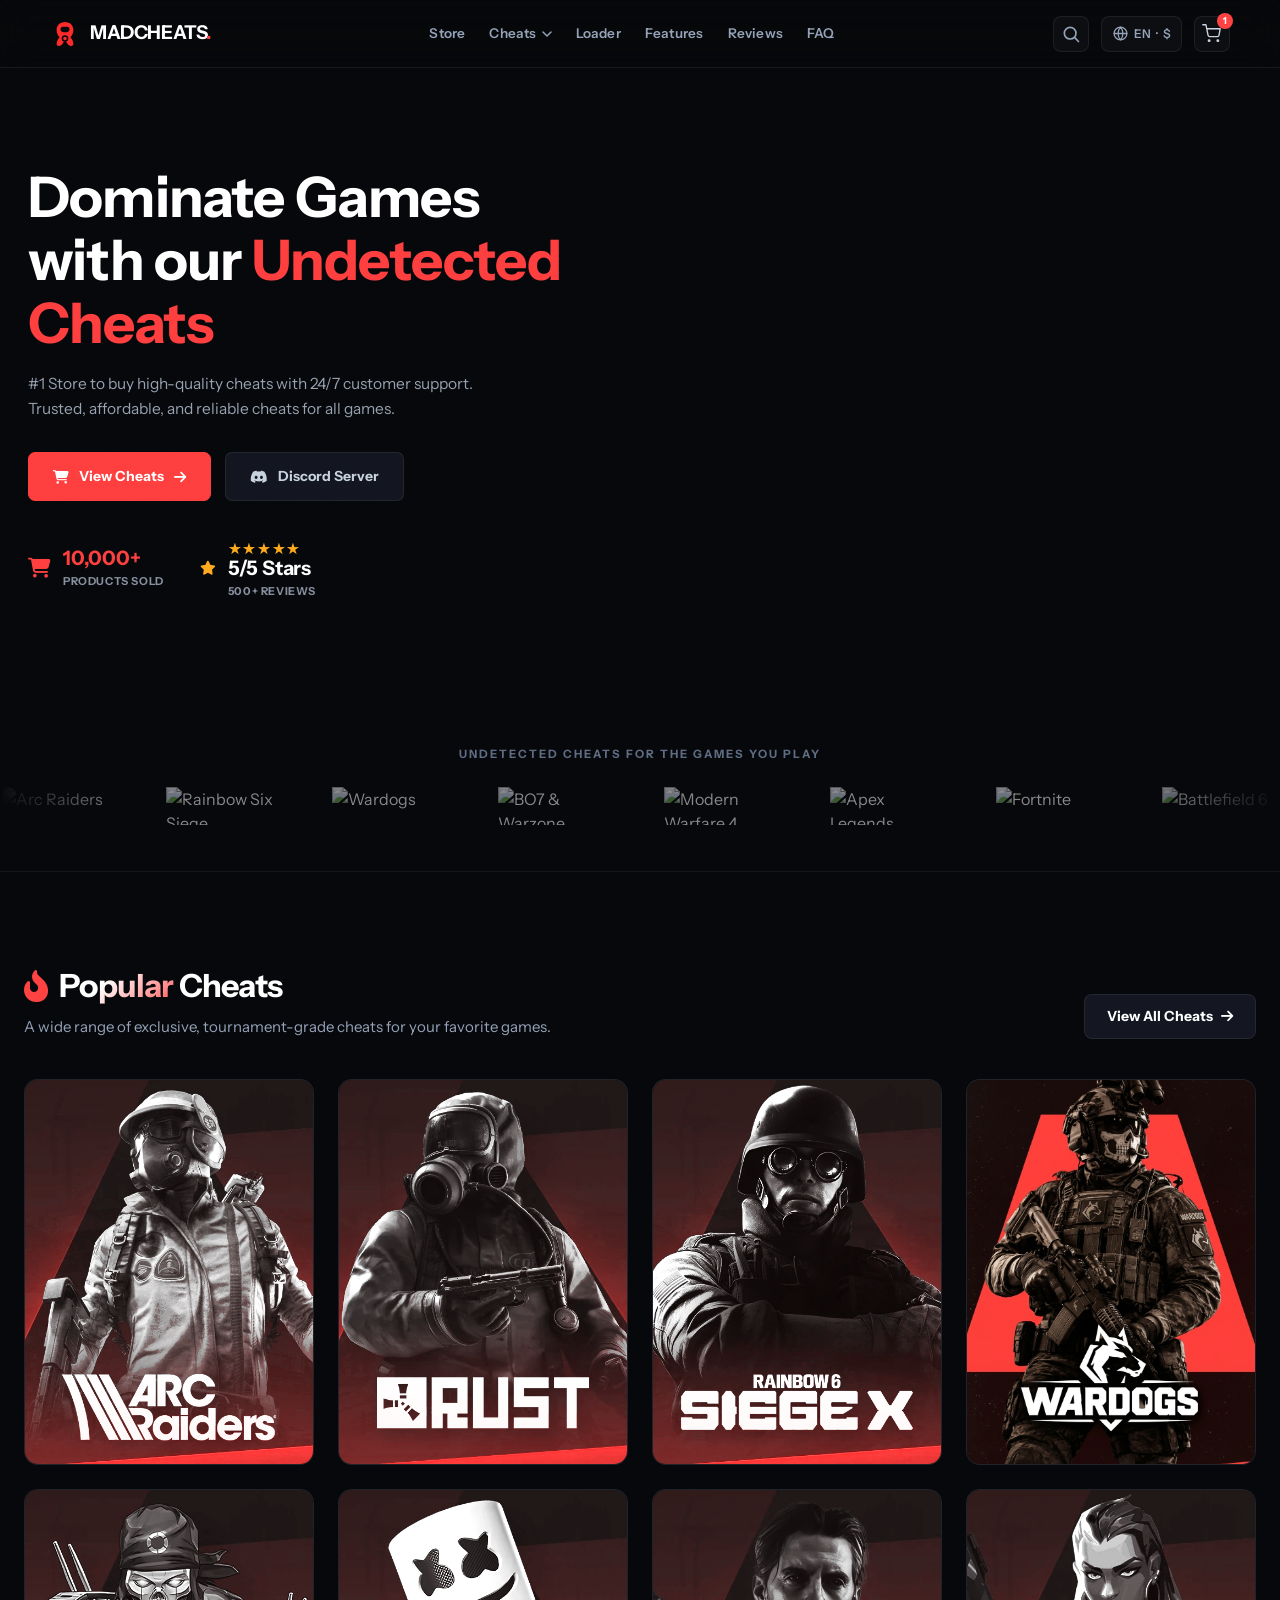
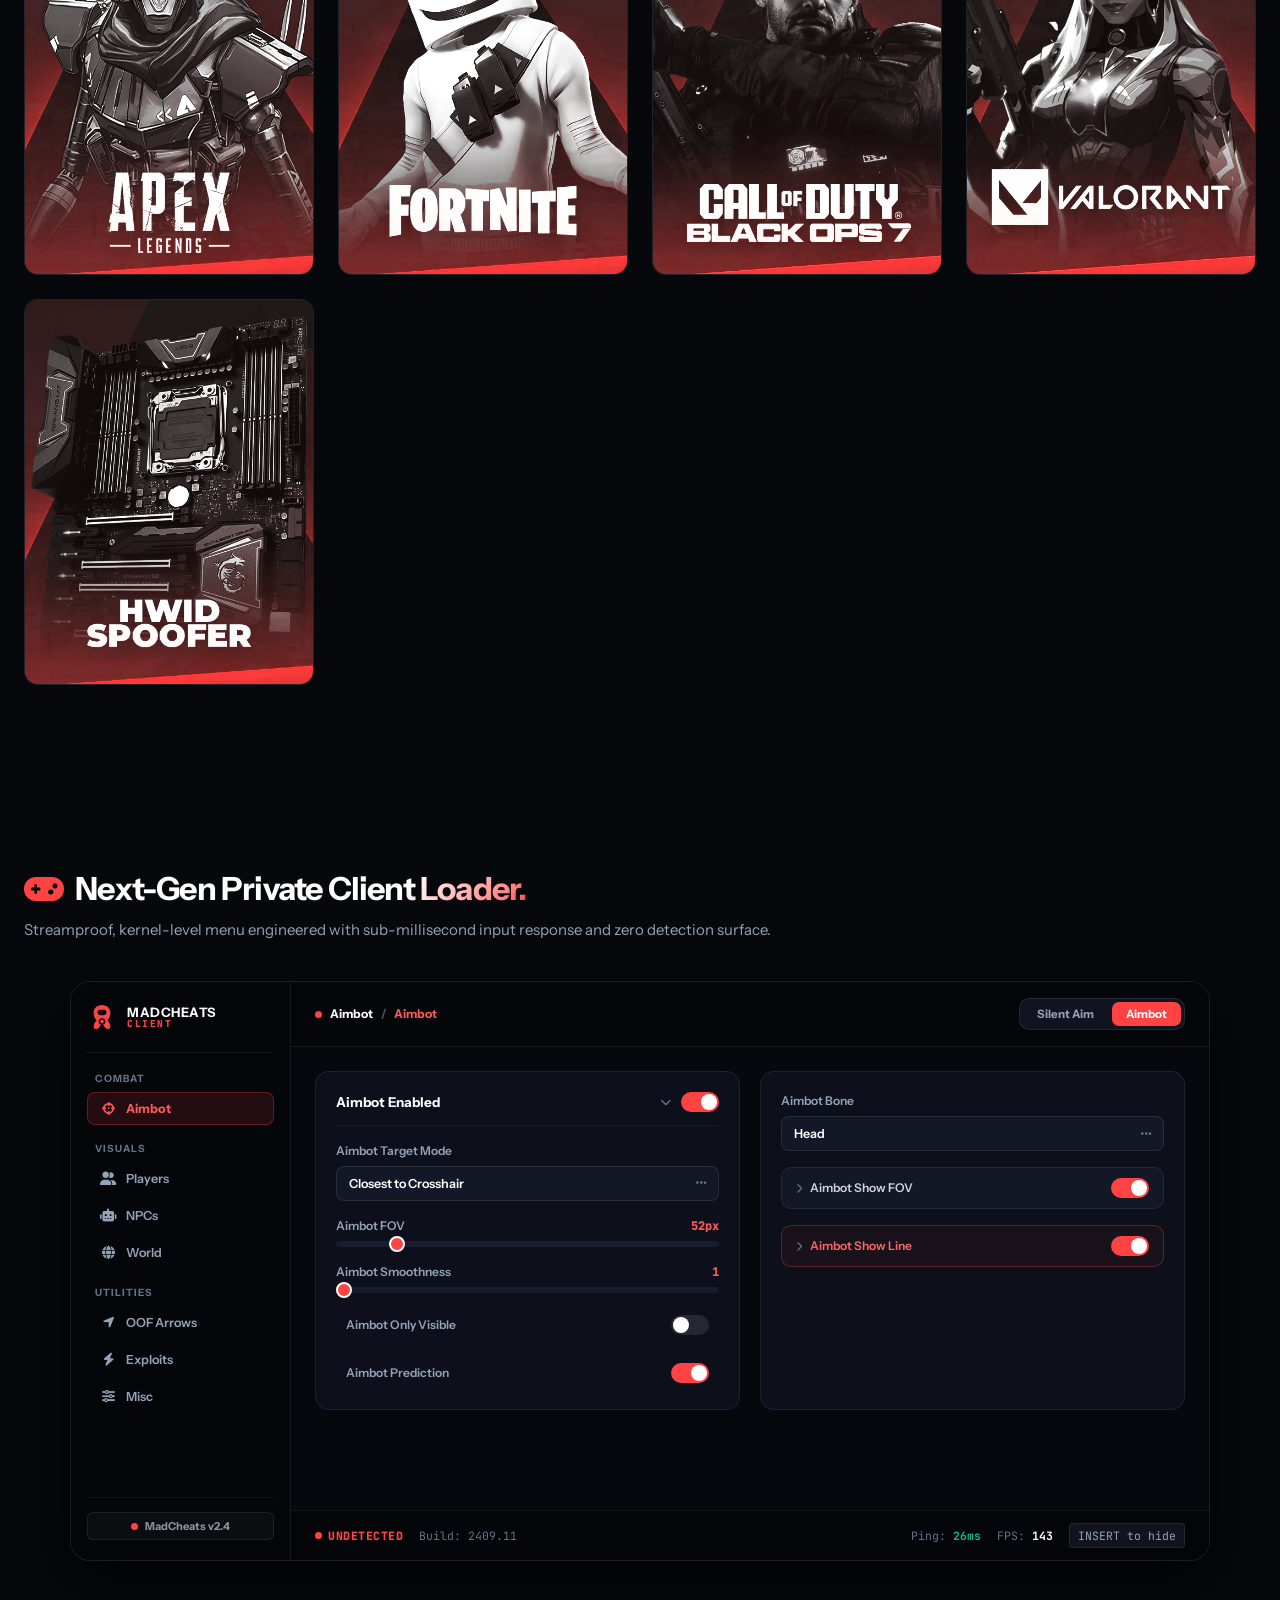
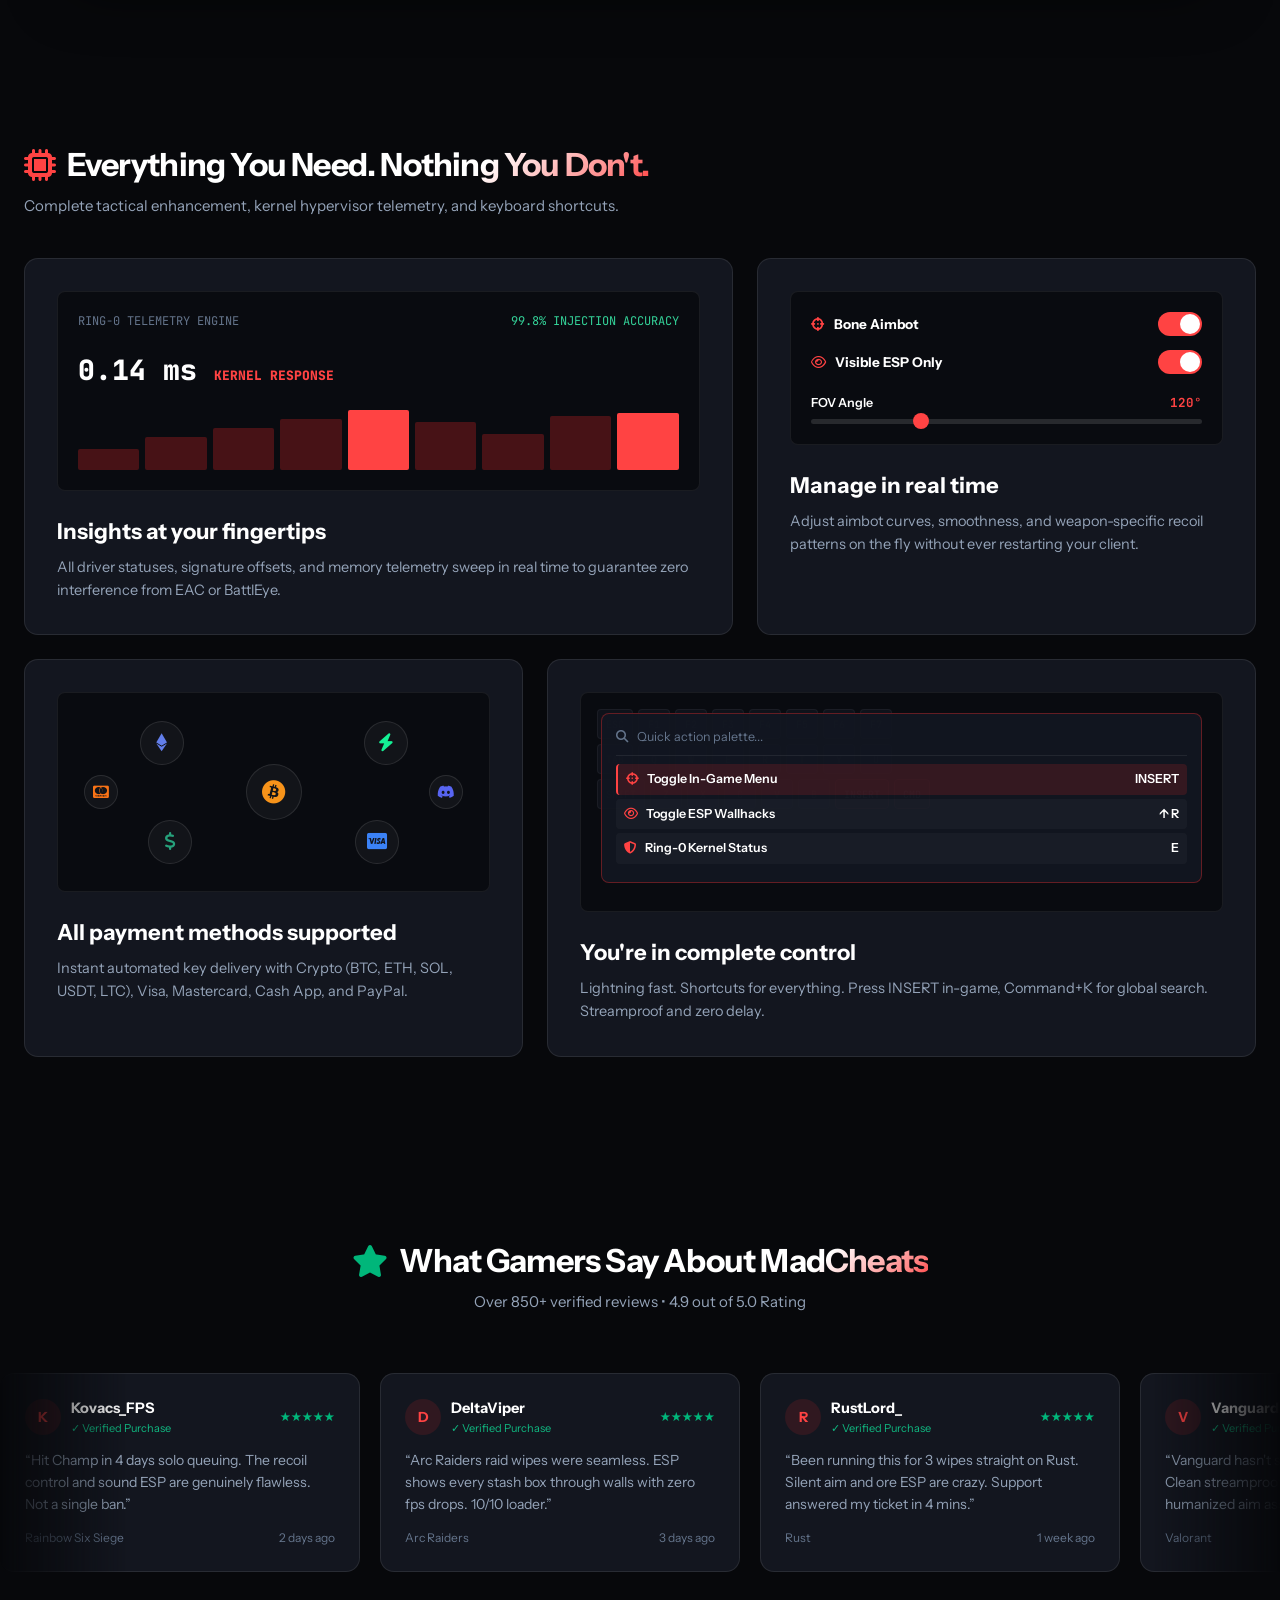
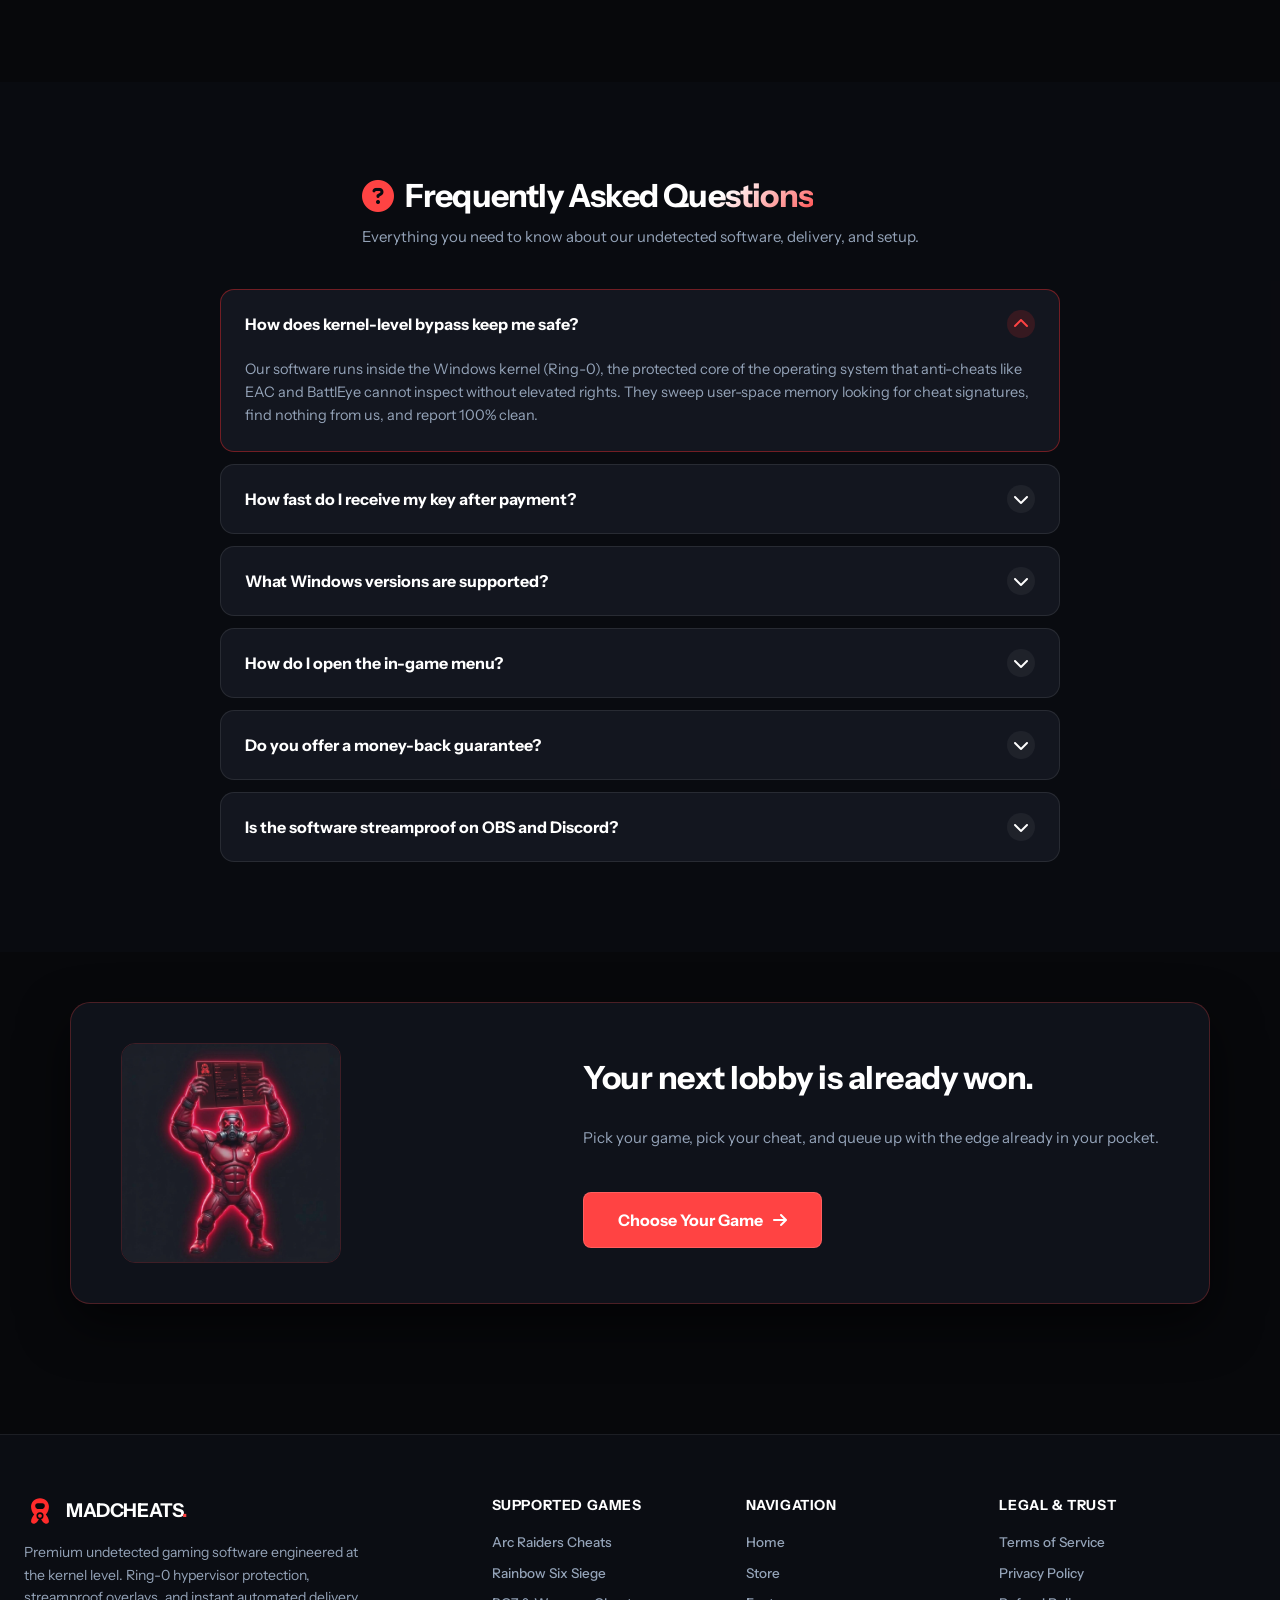
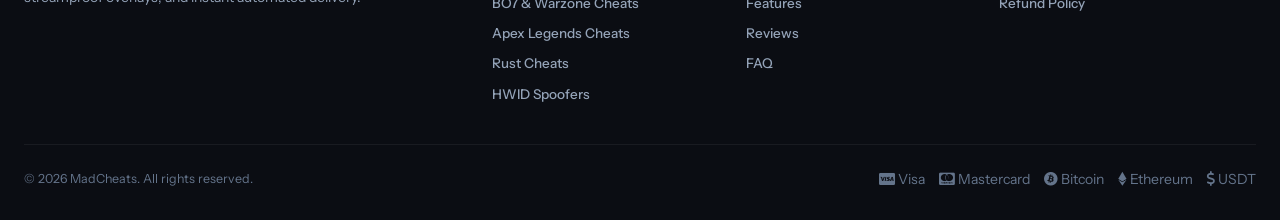
==== commit 5046bb2d: "Fix loader interactivity, tab switching, and row toggles" ====
--- a/index.html
+++ b/index.html
@@ -403,6 +403,13 @@
 
         <div class="loader-showcase-wrap">
           <div class="loader-card" id="loaderCard">
+            <div class="loader-minimized-bar" id="loaderRestoreBar">
+              <div class="loader-status-badge">
+                <span class="loader-live-dot"></span>
+                <span>MADCHEATS CLIENT MINIMIZED</span>
+              </div>
+              <span class="loader-footer-key"><i class="fa-solid fa-arrow-up-right-from-square"></i> Press INSERT or Click to Show</span>
+            </div>
             <aside class="loader-sidebar">
               <div class="loader-brand">
                 <svg class="loader-logo-icon" viewBox="0 0 100 100" fill="none" xmlns="http://www.w3.org/2000/svg">
--- a/css/style.css
+++ b/css/style.css
@@ -4311,6 +4311,29 @@
   border-color: rgba(255, 67, 67, 0.3);
 }
 
+.loader-card.is-minimized {
+  min-height: auto;
+}
+
+.loader-card.is-minimized .loader-sidebar,
+.loader-card.is-minimized .loader-main {
+  display: none !important;
+}
+
+.loader-minimized-bar {
+  display: none;
+  width: 100%;
+  padding: 18px 24px;
+  align-items: center;
+  justify-content: space-between;
+  background: #05060a;
+  cursor: pointer;
+}
+
+.loader-card.is-minimized .loader-minimized-bar {
+  display: flex;
+}
+
 .loader-sidebar {
   width: 220px;
   background: #05060a;
@@ -4670,7 +4693,15 @@
   display: flex;
   align-items: center;
   justify-content: space-between;
-  padding: 4px 0;
+  padding: 6px 10px;
+  border-radius: 8px;
+  cursor: pointer;
+  user-select: none;
+  transition: background 0.15s ease;
+}
+
+.loader-toggle-row:hover {
+  background: rgba(255, 255, 255, 0.04);
 }
 
 .loader-switch {
@@ -4724,7 +4755,14 @@
   background: #141826;
   border: 1px solid rgba(255, 255, 255, 0.07);
   border-radius: 10px;
+  cursor: pointer;
+  user-select: none;
   transition: all 0.15s ease;
+}
+
+.loader-feature-item:hover {
+  border-color: rgba(255, 67, 67, 0.25);
+  background: rgba(255, 67, 67, 0.05);
 }
 
 .loader-feature-item.highlighted {
@@ -4860,5 +4898,8 @@
     flex-wrap: wrap;
     gap: 10px;
   }
-}
-
+  .loader-minimized-bar {
+    padding: 14px 16px;
+  }
+}
+
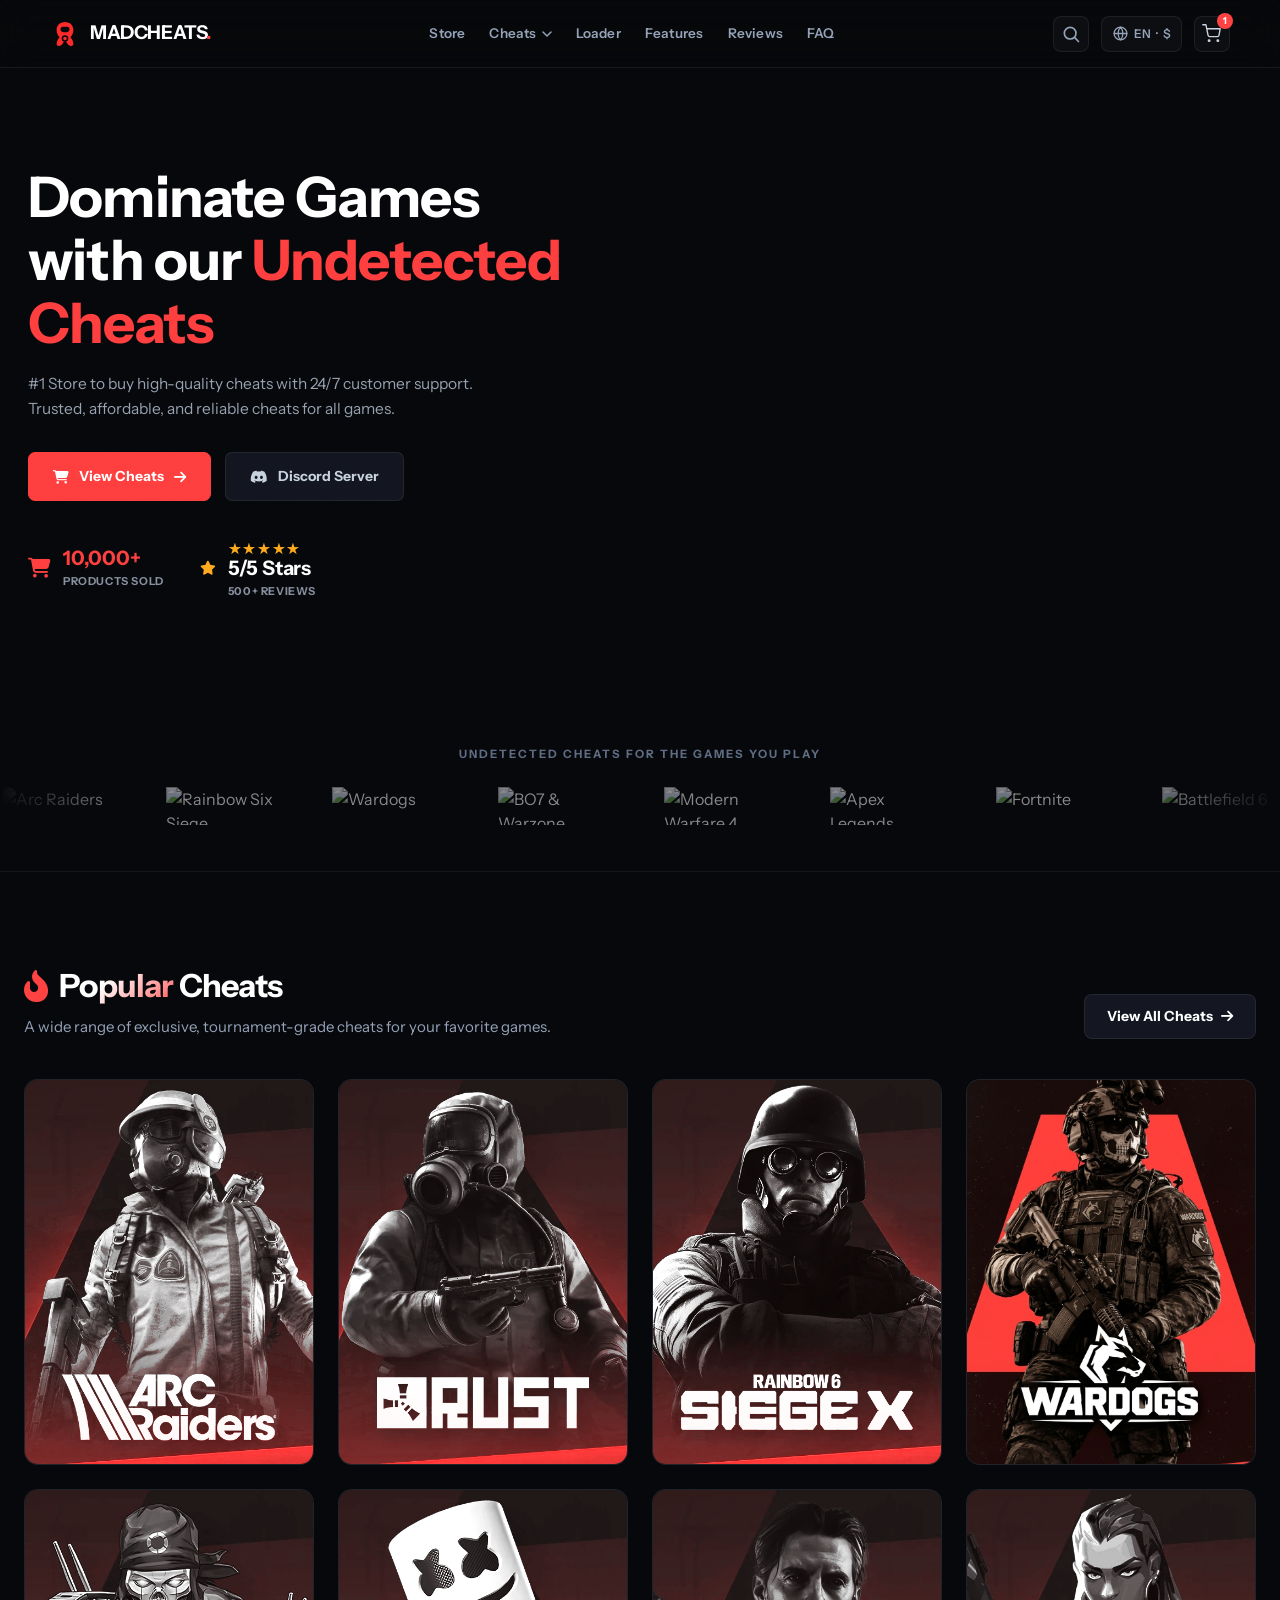
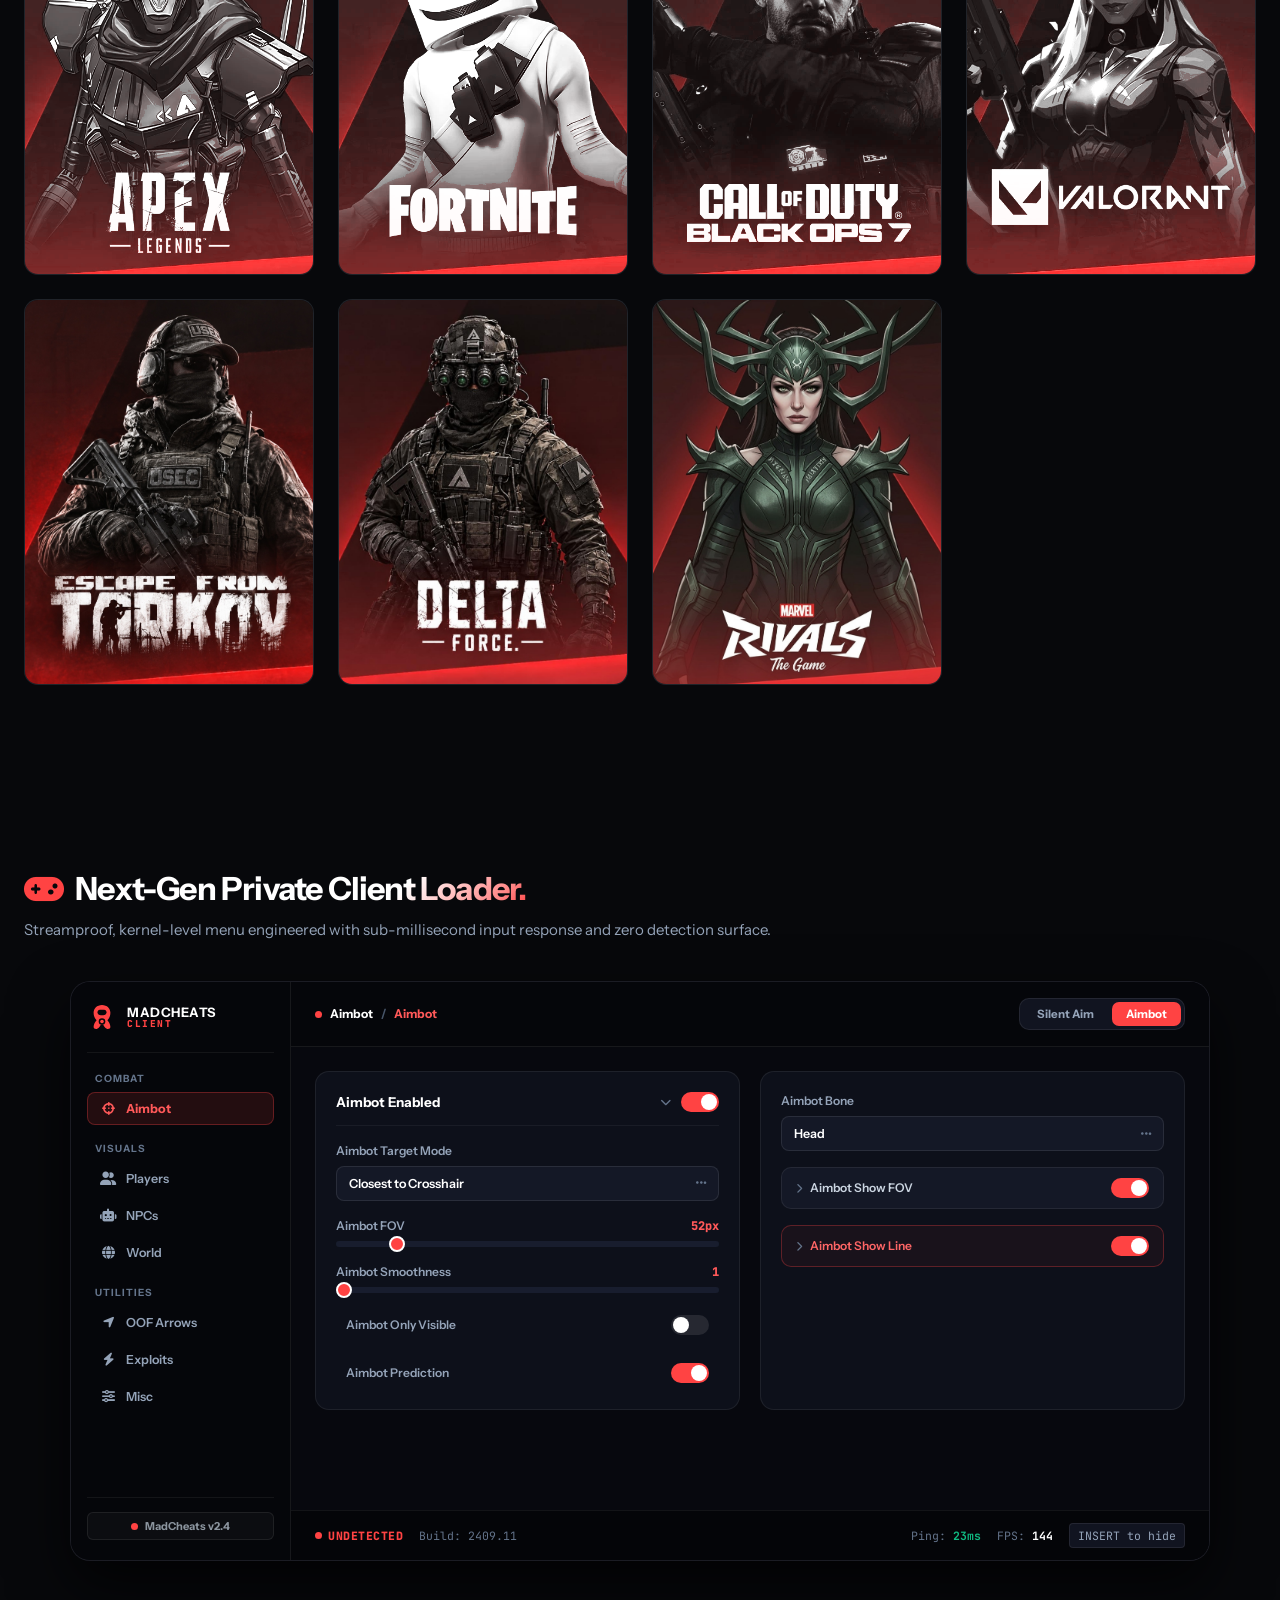
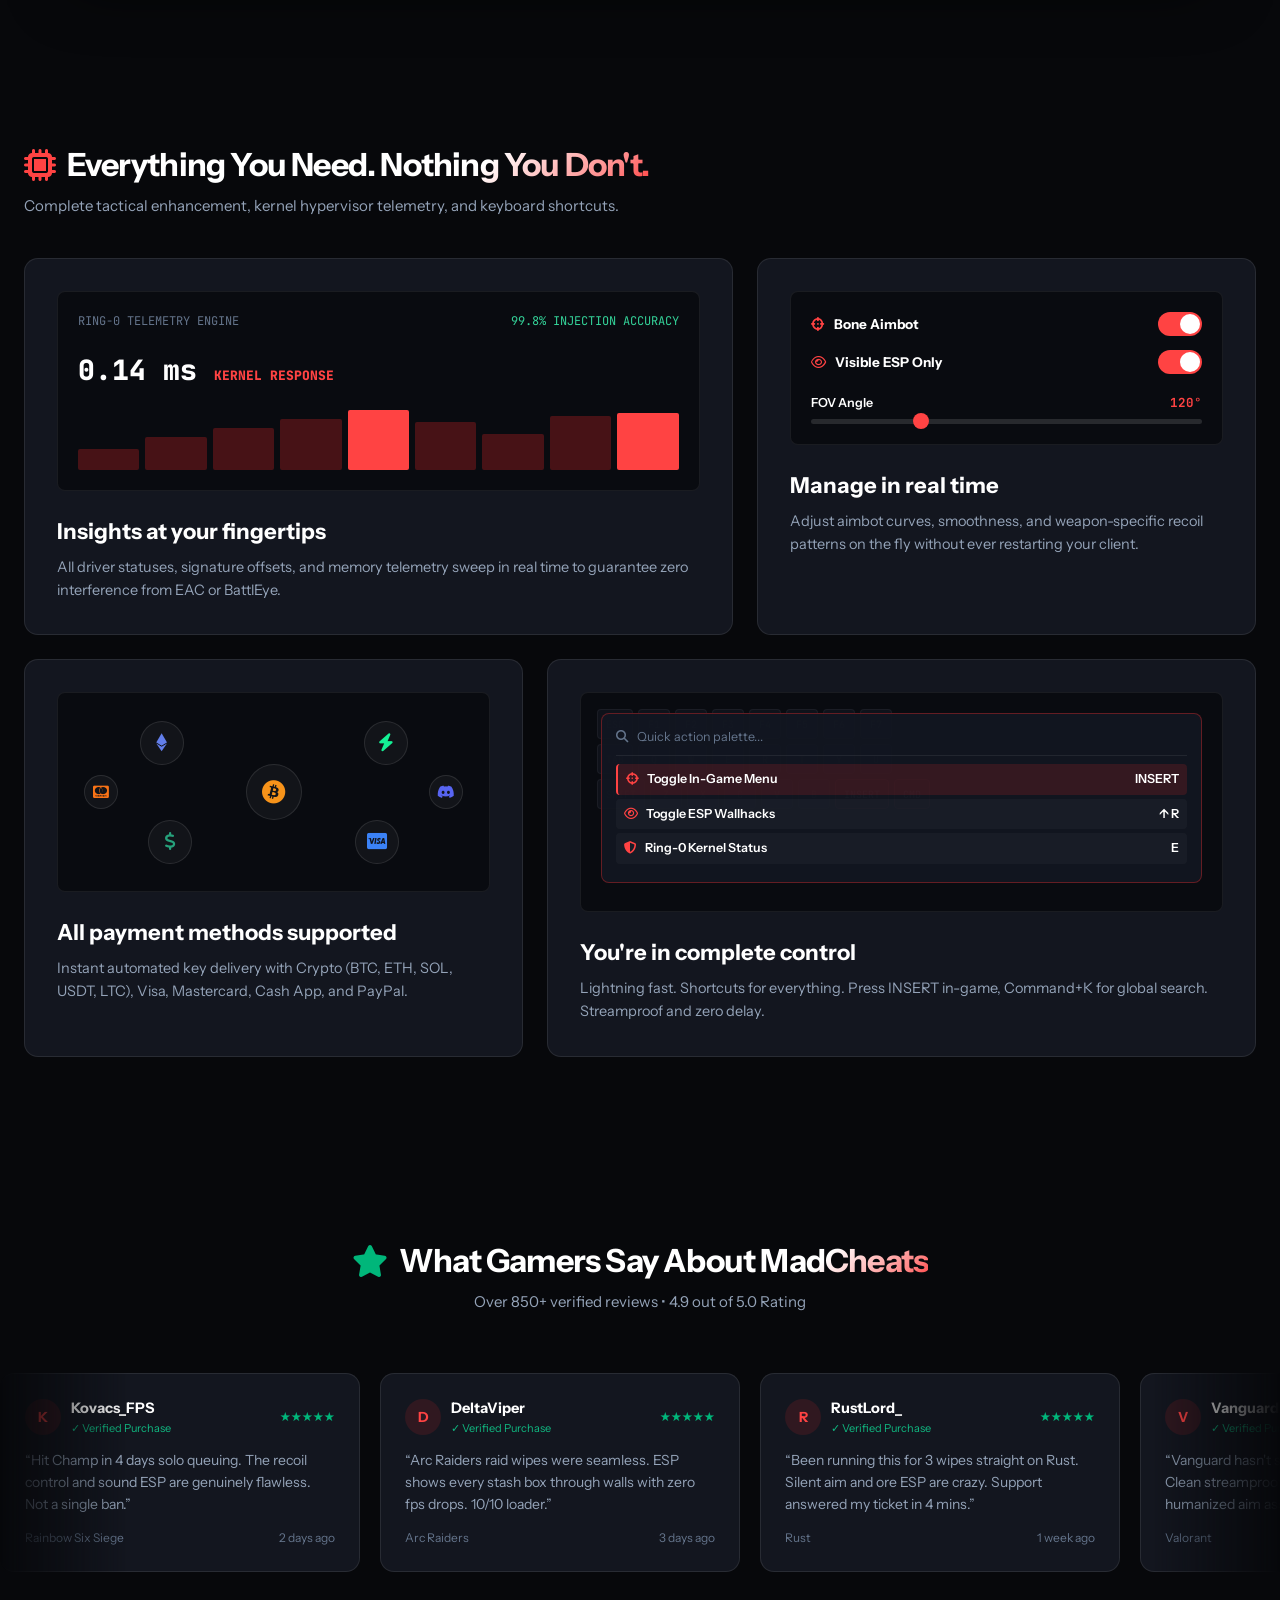
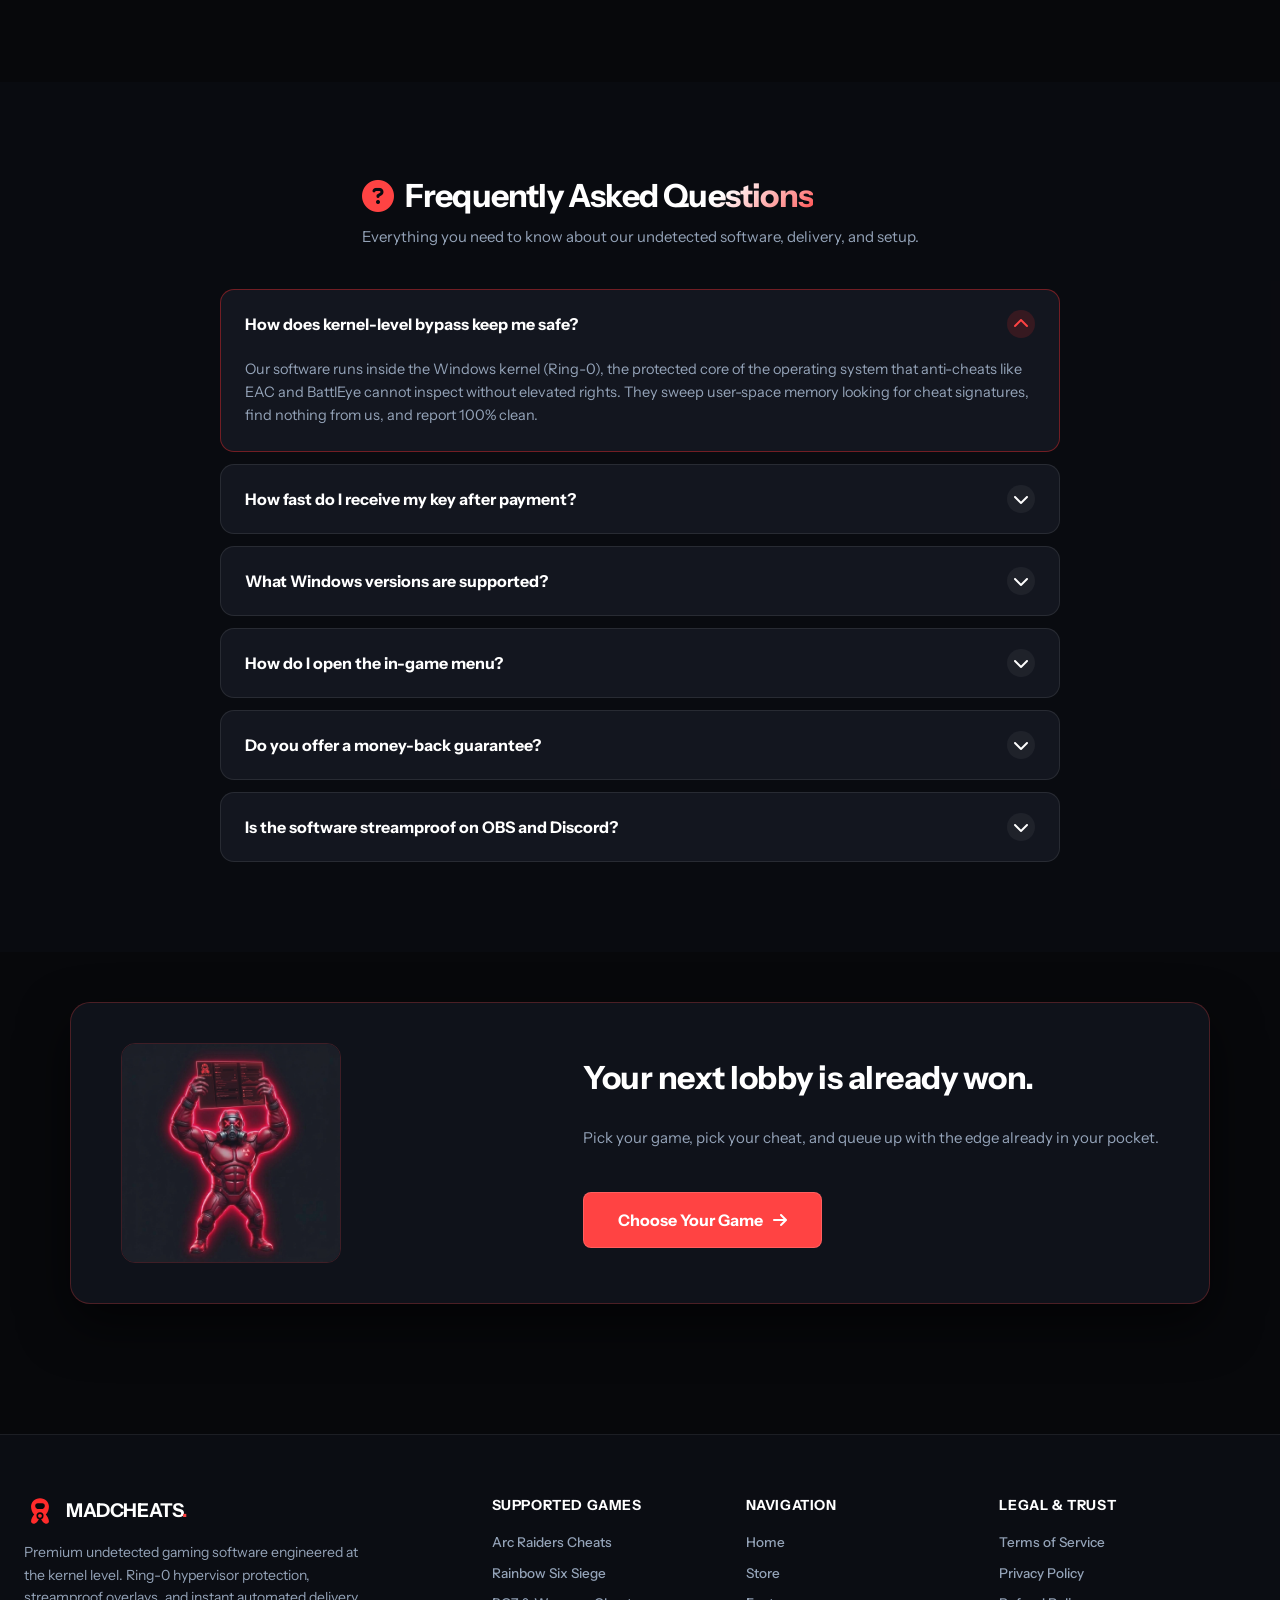
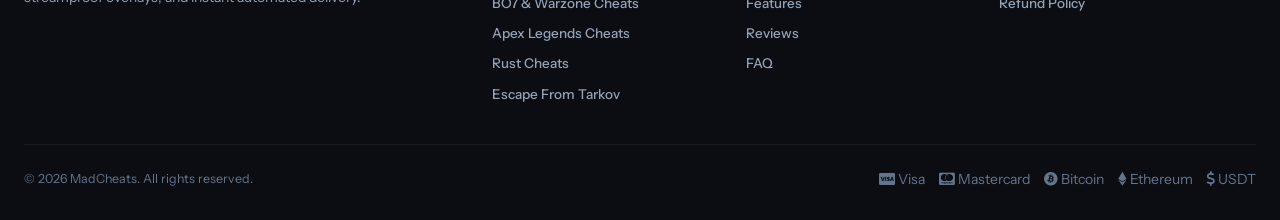
==== commit f94ca989: "Add EFT, Delta Force, Marvel Rivals cards and remove spoofer" ====
--- a/index.html
+++ b/index.html
@@ -85,7 +85,7 @@
               <svg class="nav-mega-arrow" width="14" height="10" viewBox="0 0 14 10" fill="none" aria-hidden="true"><path d="M1 5h11M8.5 1.5 12 5 8.5 8.5" stroke="currentColor" stroke-width="1.5" stroke-linecap="round" stroke-linejoin="round"></path></svg>
             </a>
             <a href="#popular-cheats" class="nav-mega-item" role="menuitem">
-              <span class="nav-mega-name">HWID Spoofer</span>
+              <span class="nav-mega-name">Marvel Rivals</span>
               <svg class="nav-mega-arrow" width="14" height="10" viewBox="0 0 14 10" fill="none" aria-hidden="true"><path d="M1 5h11M8.5 1.5 12 5 8.5 8.5" stroke="currentColor" stroke-width="1.5" stroke-linecap="round" stroke-linejoin="round"></path></svg>
             </a>
           </div>
@@ -374,14 +374,38 @@
             </a>
           </li>
 
-          <li class="cNexusCat_block game-card" data-game-key="spoofer" data-game-title="HWID Spoofer" data-game-image="assets/images/games/spoofer.png">
-            <a href="spoofer.html" class="cNexusCatBlock_item game-card-btn" aria-label="View HWID Spoofer">
+          <li class="cNexusCat_block game-card" data-game-key="eft" data-game-title="Escape From Tarkov" data-game-image="assets/images/games/eft.png">
+            <a href="javascript:void(0)" class="cNexusCatBlock_item game-card-btn" aria-label="View Escape From Tarkov Cheats">
               <div class="cNexusCatBlock_image">
-                <img src="assets/images/games/spoofer.png" alt="HWID Spoofer" loading="lazy">
+                <img src="assets/images/games/eft.png" alt="Escape From Tarkov" loading="lazy">
               </div>
               <div class="game-card-hover-overlay">
-                <span class="game-card-hover-title">HWID Spoofer</span>
-                <span class="game-card-hover-action">Configure Spoofer <i class="fa-solid fa-arrow-right"></i></span>
+                <span class="game-card-hover-title">Escape From Tarkov</span>
+                <span class="game-card-hover-action">View Cheats <i class="fa-solid fa-arrow-right"></i></span>
+              </div>
+            </a>
+          </li>
+
+          <li class="cNexusCat_block game-card" data-game-key="delta_force" data-game-title="Delta Force" data-game-image="assets/images/games/delta_force.png">
+            <a href="javascript:void(0)" class="cNexusCatBlock_item game-card-btn" aria-label="View Delta Force Cheats">
+              <div class="cNexusCatBlock_image">
+                <img src="assets/images/games/delta_force.png" alt="Delta Force" loading="lazy">
+              </div>
+              <div class="game-card-hover-overlay">
+                <span class="game-card-hover-title">Delta Force</span>
+                <span class="game-card-hover-action">View Cheats <i class="fa-solid fa-arrow-right"></i></span>
+              </div>
+            </a>
+          </li>
+
+          <li class="cNexusCat_block game-card" data-game-key="marvel_rivals" data-game-title="Marvel Rivals" data-game-image="assets/images/games/marvel_rivals.png">
+            <a href="javascript:void(0)" class="cNexusCatBlock_item game-card-btn" aria-label="View Marvel Rivals Cheats">
+              <div class="cNexusCatBlock_image">
+                <img src="assets/images/games/marvel_rivals.png" alt="Marvel Rivals" loading="lazy">
+              </div>
+              <div class="game-card-hover-overlay">
+                <span class="game-card-hover-title">Marvel Rivals</span>
+                <span class="game-card-hover-action">View Cheats <i class="fa-solid fa-arrow-right"></i></span>
               </div>
             </a>
           </li>
@@ -1552,7 +1576,7 @@
             <li><a href="#popular-cheats" class="footer-link">BO7 &amp; Warzone Cheats</a></li>
             <li><a href="#popular-cheats" class="footer-link">Apex Legends Cheats</a></li>
             <li><a href="#popular-cheats" class="footer-link">Rust Cheats</a></li>
-            <li><a href="#popular-cheats" class="footer-link">HWID Spoofers</a></li>
+            <li><a href="#popular-cheats" class="footer-link">Escape From Tarkov</a></li>
           </ul>
         </div>
 
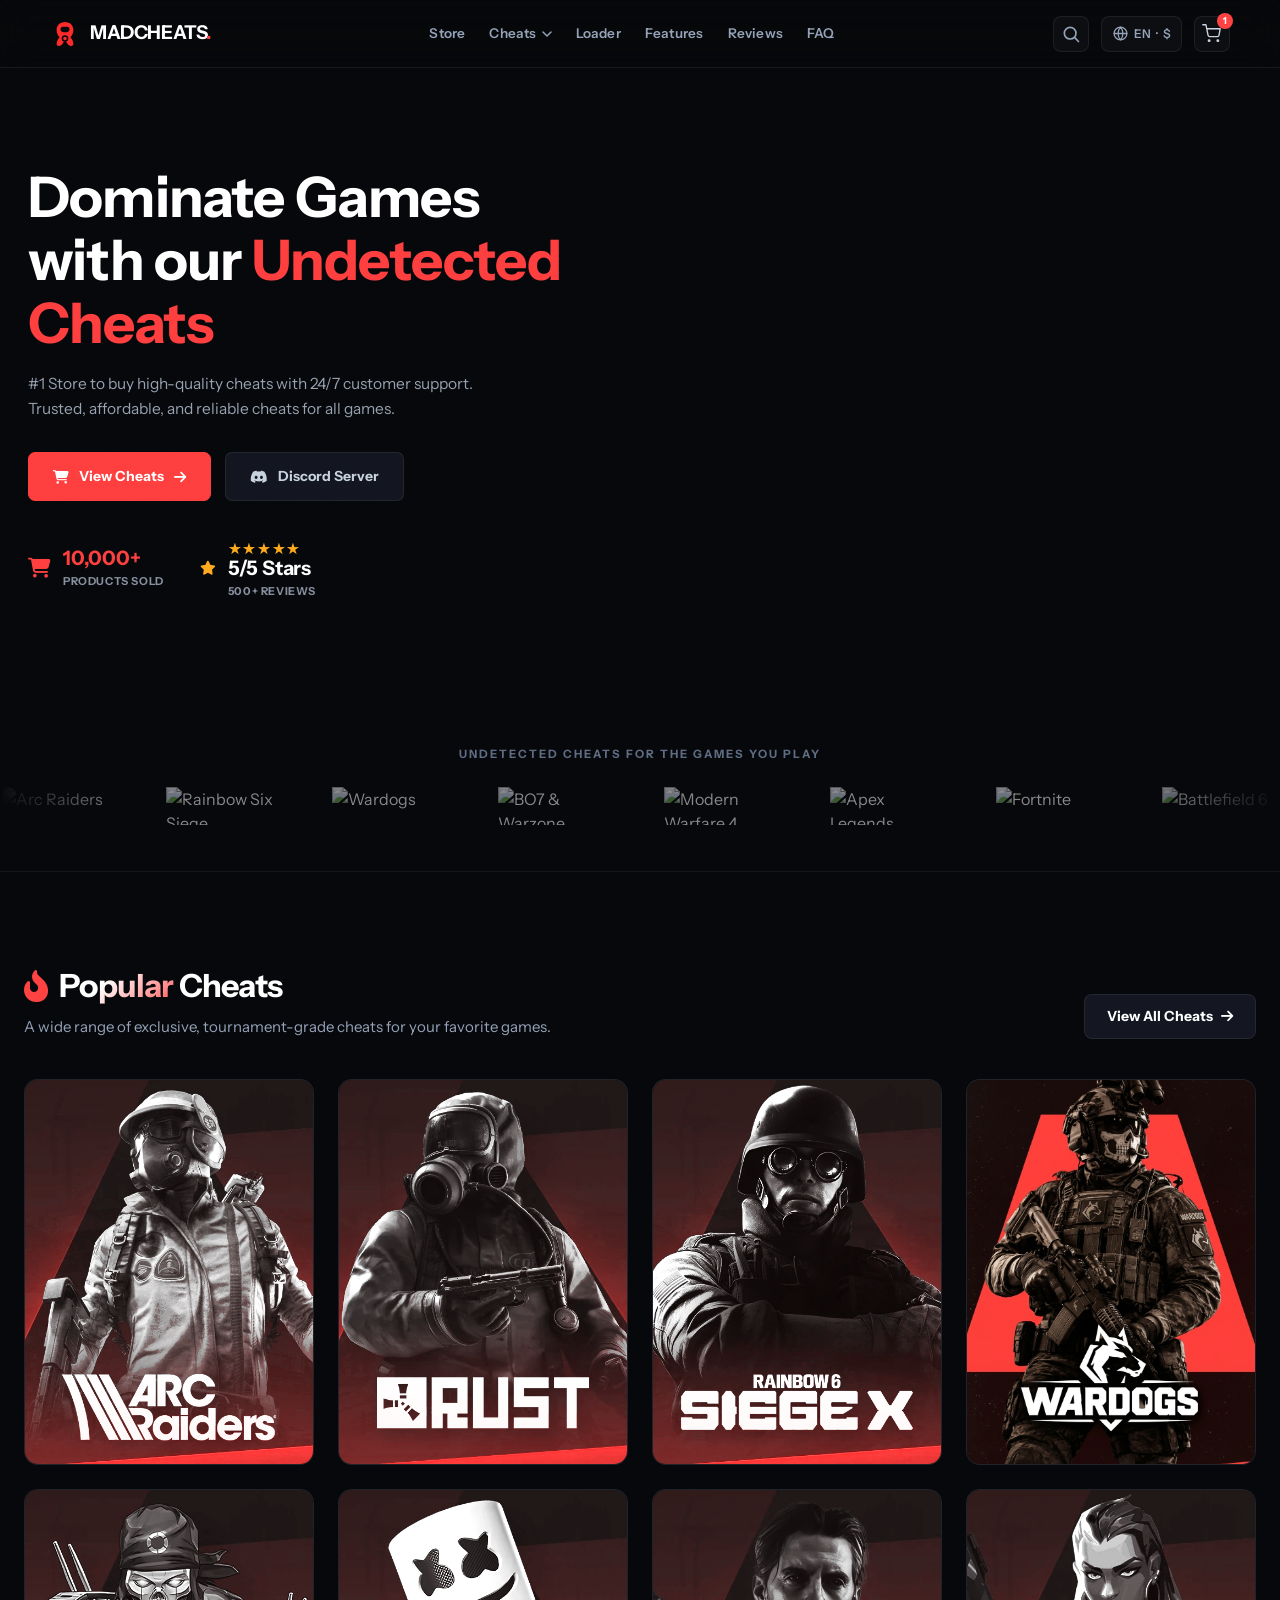
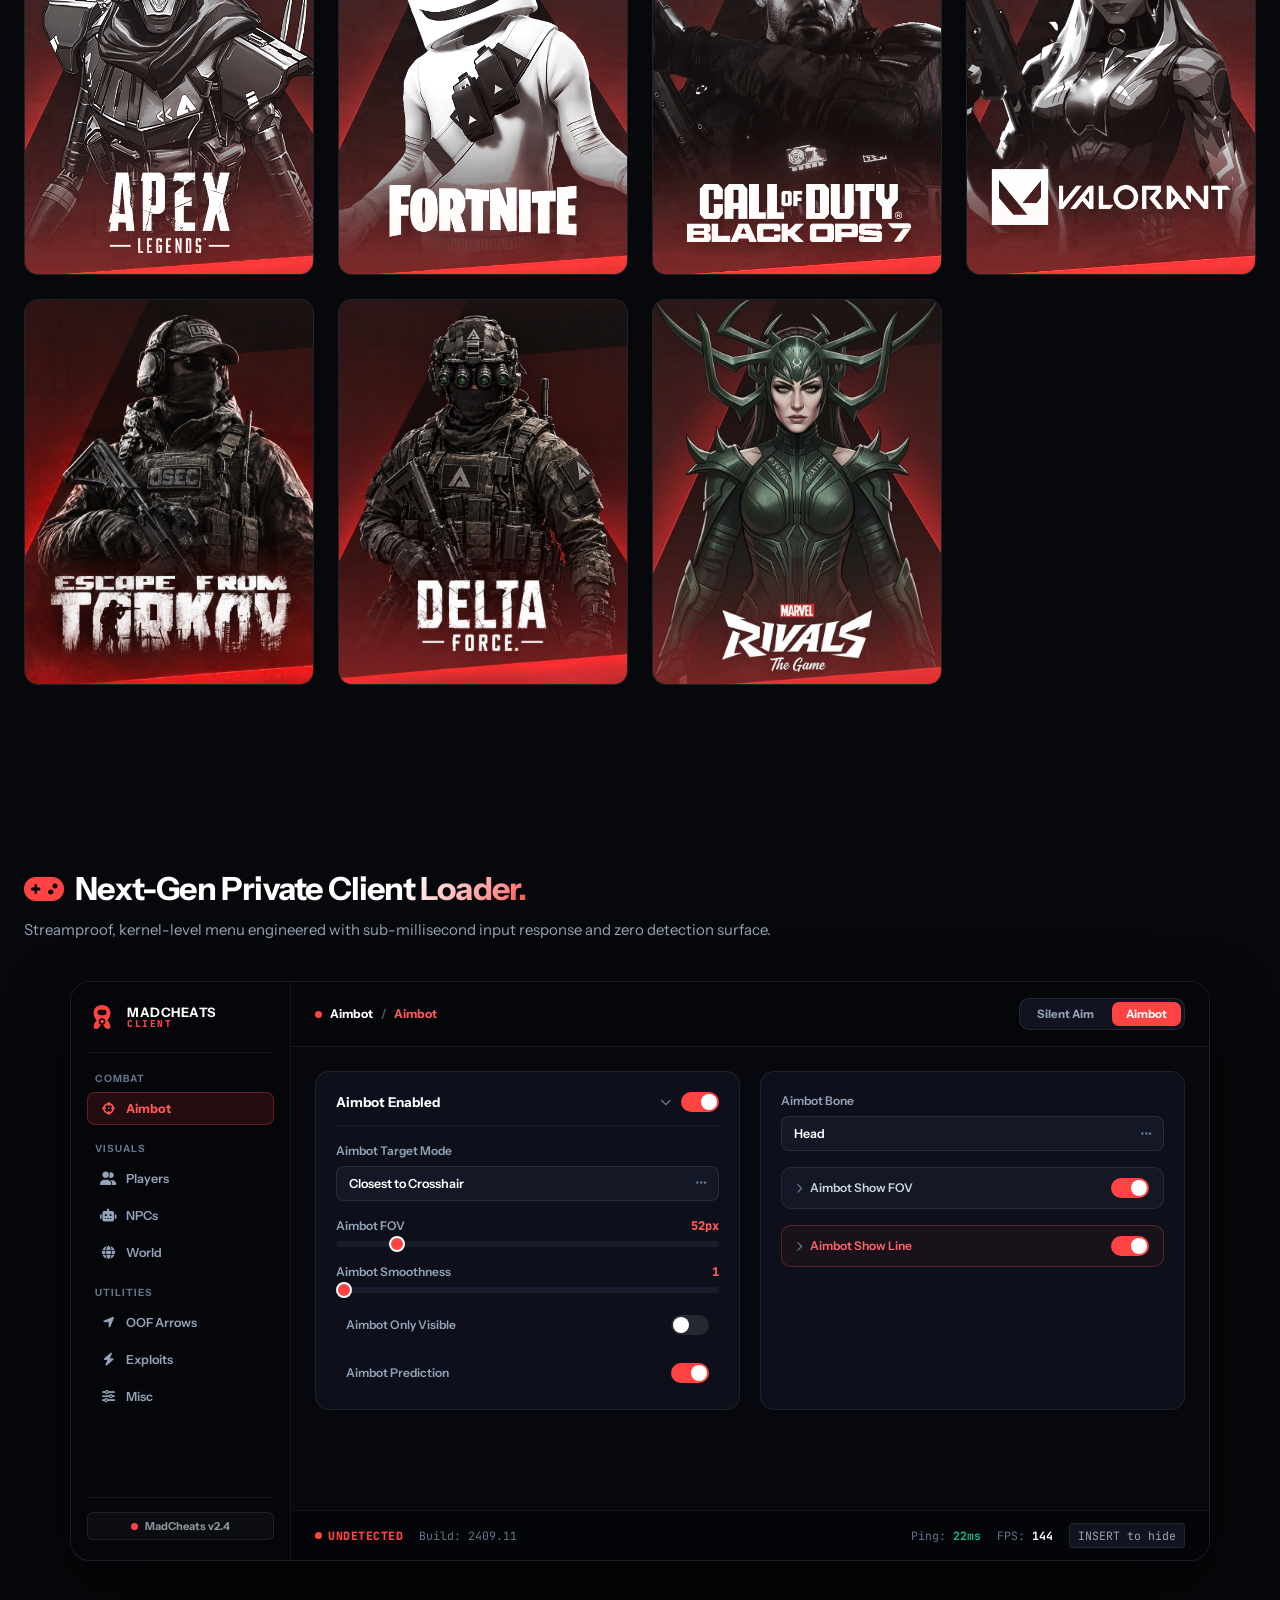
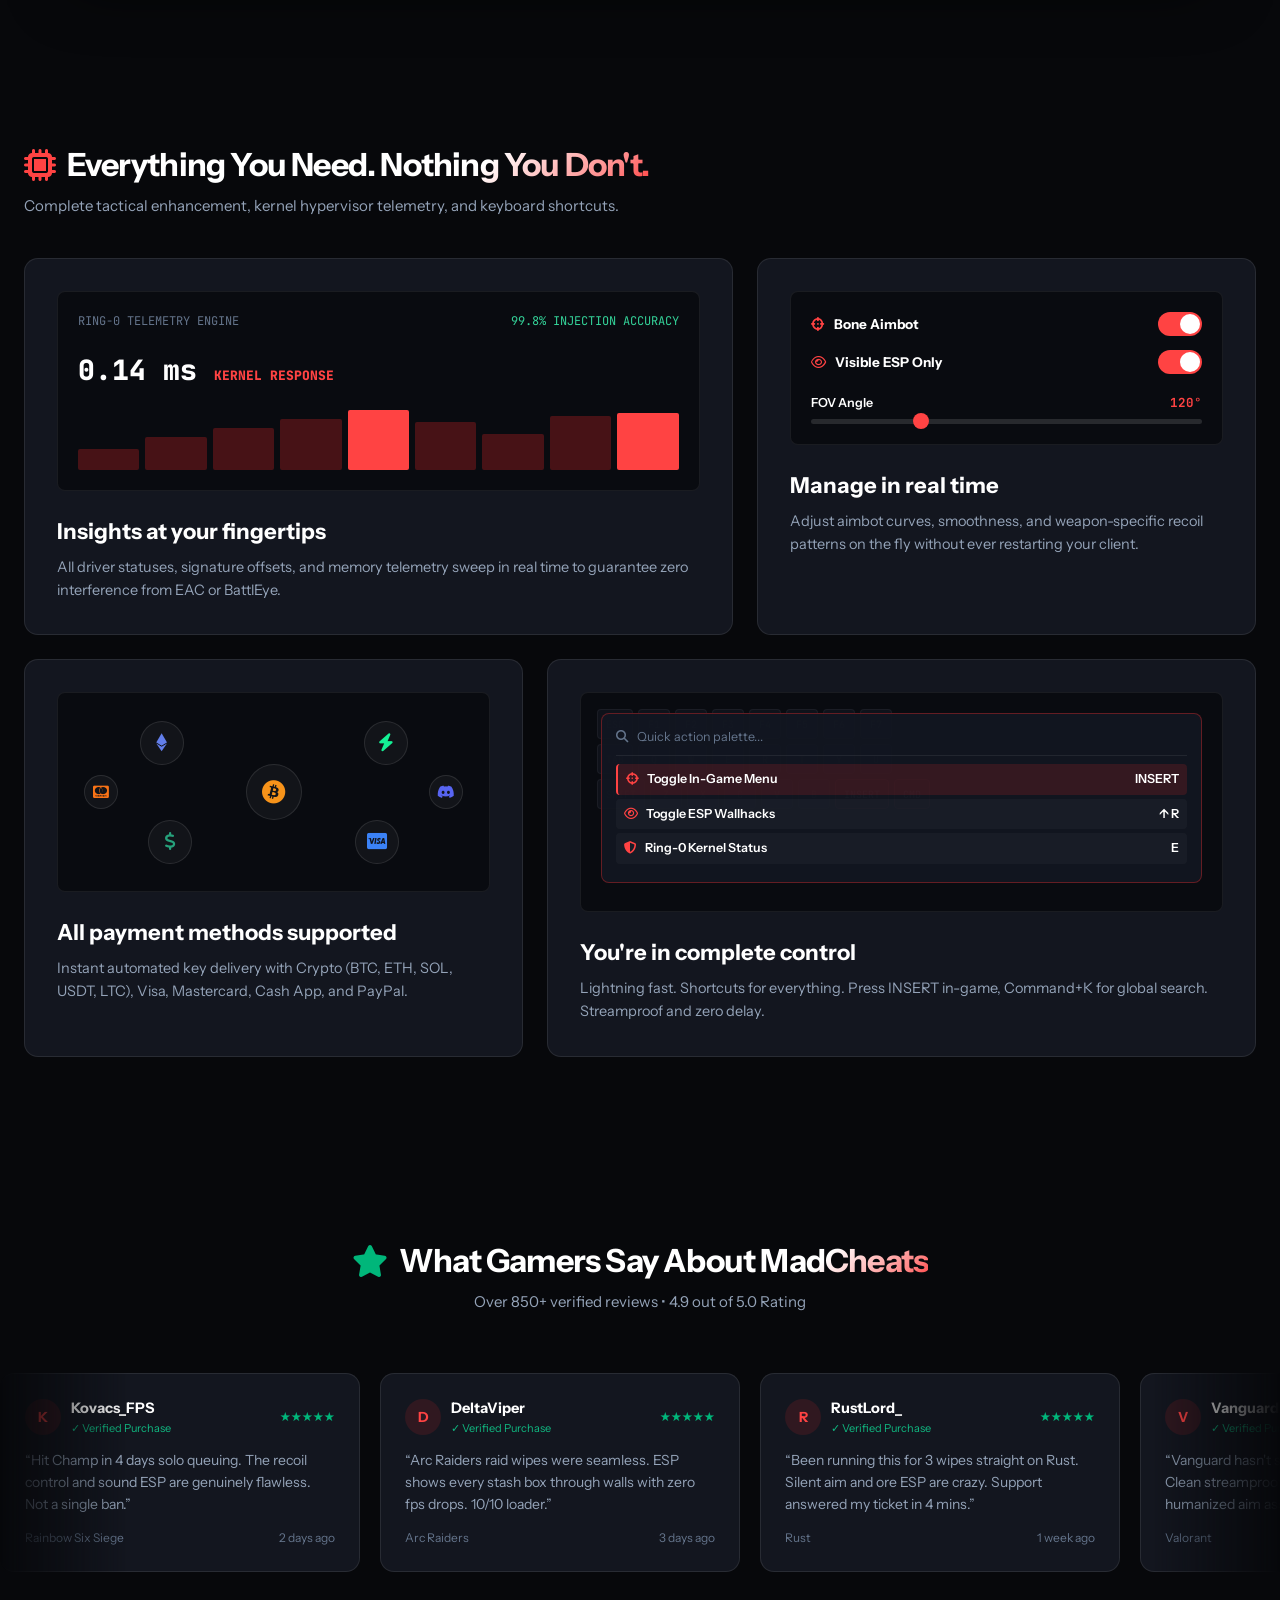
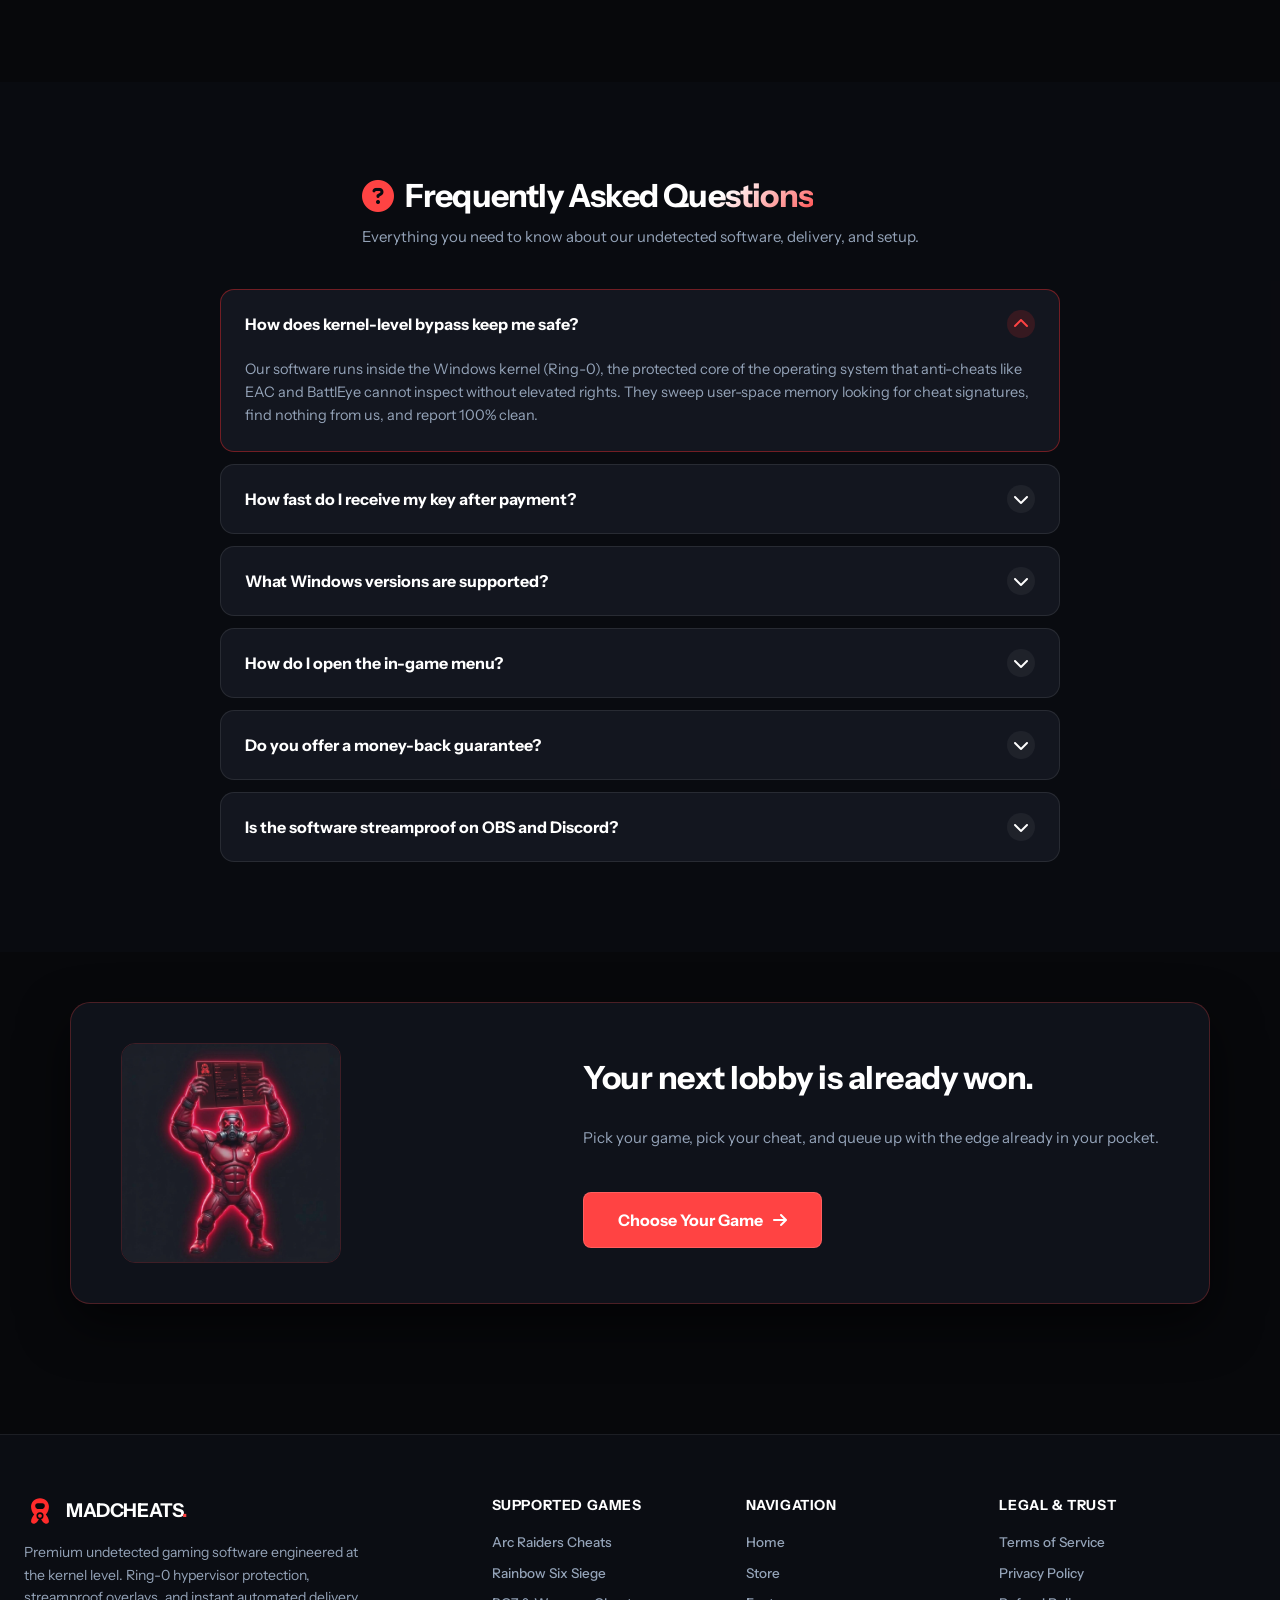
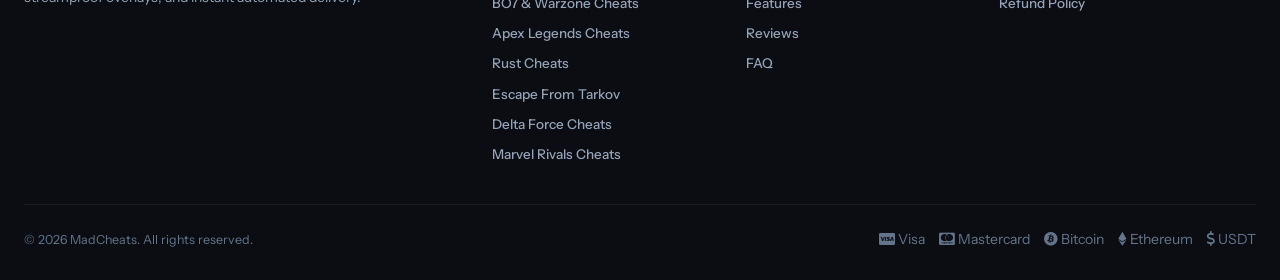
==== commit 39c233ca: "Wire up live SellAuth products, shop 269719, and automated checkout" ====
--- a/index.html
+++ b/index.html
@@ -1455,7 +1455,7 @@
     <div class="search-box-card">
       <div class="search-top-input">
         <i class="fa-solid fa-magnifying-glass" style="color: var(--red-main);"></i>
-        <input type="search" placeholder="Search for games or features (e.g. Arc, Rust, Spoofer)..." id="globalSearchInput">
+        <input type="search" placeholder="Search for games or features (e.g. Arc, Tarkov, Marvel Rivals)..." id="globalSearchInput">
         <span class="kbd-badge">ESC</span>
       </div>
       <div class="search-results-list" id="searchResultsList">
@@ -1536,15 +1536,37 @@
           <span class="sr-price">$19.99</span>
         </a>
 
-        <a href="#popular-cheats" class="search-result-row">
+        <a href="#popular-cheats" class="search-result-row" data-game-key="eft">
           <div class="sr-left">
-            <img src="assets/images/games/spoofer.png" alt="HWID Spoofer" class="sr-thumb">
+            <img src="assets/images/games/eft.png" alt="Escape From Tarkov" class="sr-thumb">
             <div>
-              <div class="sr-title">HWID Permanent Spoofer</div>
-              <div style="font-size: 11.5px; color: #10b981;">Undetected &bull; Virtualizer</div>
-            </div>
-          </div>
-          <span class="sr-price">$14.00</span>
+              <div class="sr-title">Escape From Tarkov Crusader</div>
+              <div style="font-size: 11.5px; color: #10b981;">Undetected &bull; BattlEye</div>
+            </div>
+          </div>
+          <span class="sr-price">$7.99</span>
+        </a>
+
+        <a href="#popular-cheats" class="search-result-row" data-game-key="delta_force">
+          <div class="sr-left">
+            <img src="assets/images/games/delta_force.png" alt="Delta Force" class="sr-thumb">
+            <div>
+              <div class="sr-title">Delta Force Tactical Suite</div>
+              <div style="font-size: 11.5px; color: #10b981;">Undetected &bull; ACE Safe</div>
+            </div>
+          </div>
+          <span class="sr-price">$6.99</span>
+        </a>
+
+        <a href="#popular-cheats" class="search-result-row" data-game-key="marvel_rivals">
+          <div class="sr-left">
+            <img src="assets/images/games/marvel_rivals.png" alt="Marvel Rivals" class="sr-thumb">
+            <div>
+              <div class="sr-title">Marvel Rivals Predator</div>
+              <div style="font-size: 11.5px; color: #10b981;">Undetected &bull; Vanguard Safe</div>
+            </div>
+          </div>
+          <span class="sr-price">$6.00</span>
         </a>
       </div>
     </div>
@@ -1577,6 +1599,8 @@
             <li><a href="#popular-cheats" class="footer-link">Apex Legends Cheats</a></li>
             <li><a href="#popular-cheats" class="footer-link">Rust Cheats</a></li>
             <li><a href="#popular-cheats" class="footer-link">Escape From Tarkov</a></li>
+            <li><a href="#popular-cheats" class="footer-link">Delta Force Cheats</a></li>
+            <li><a href="#popular-cheats" class="footer-link">Marvel Rivals Cheats</a></li>
           </ul>
         </div>
 
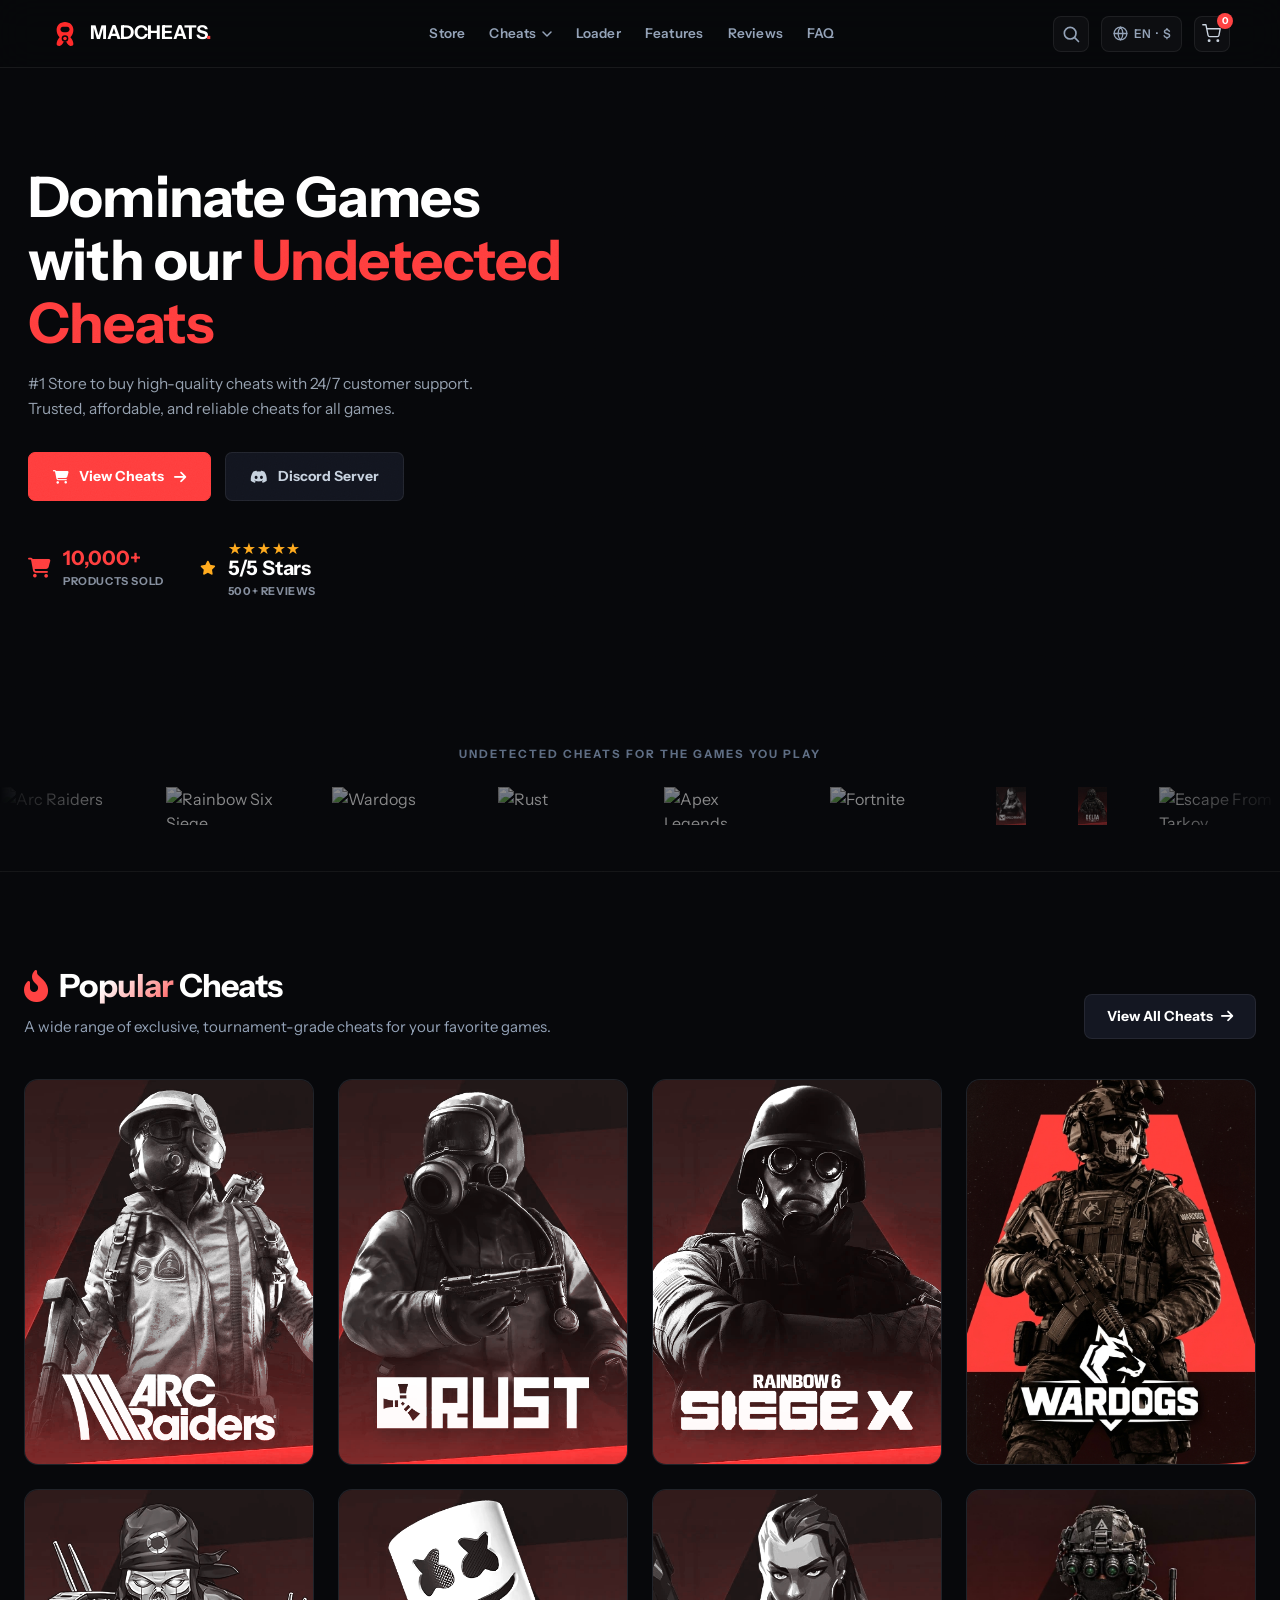
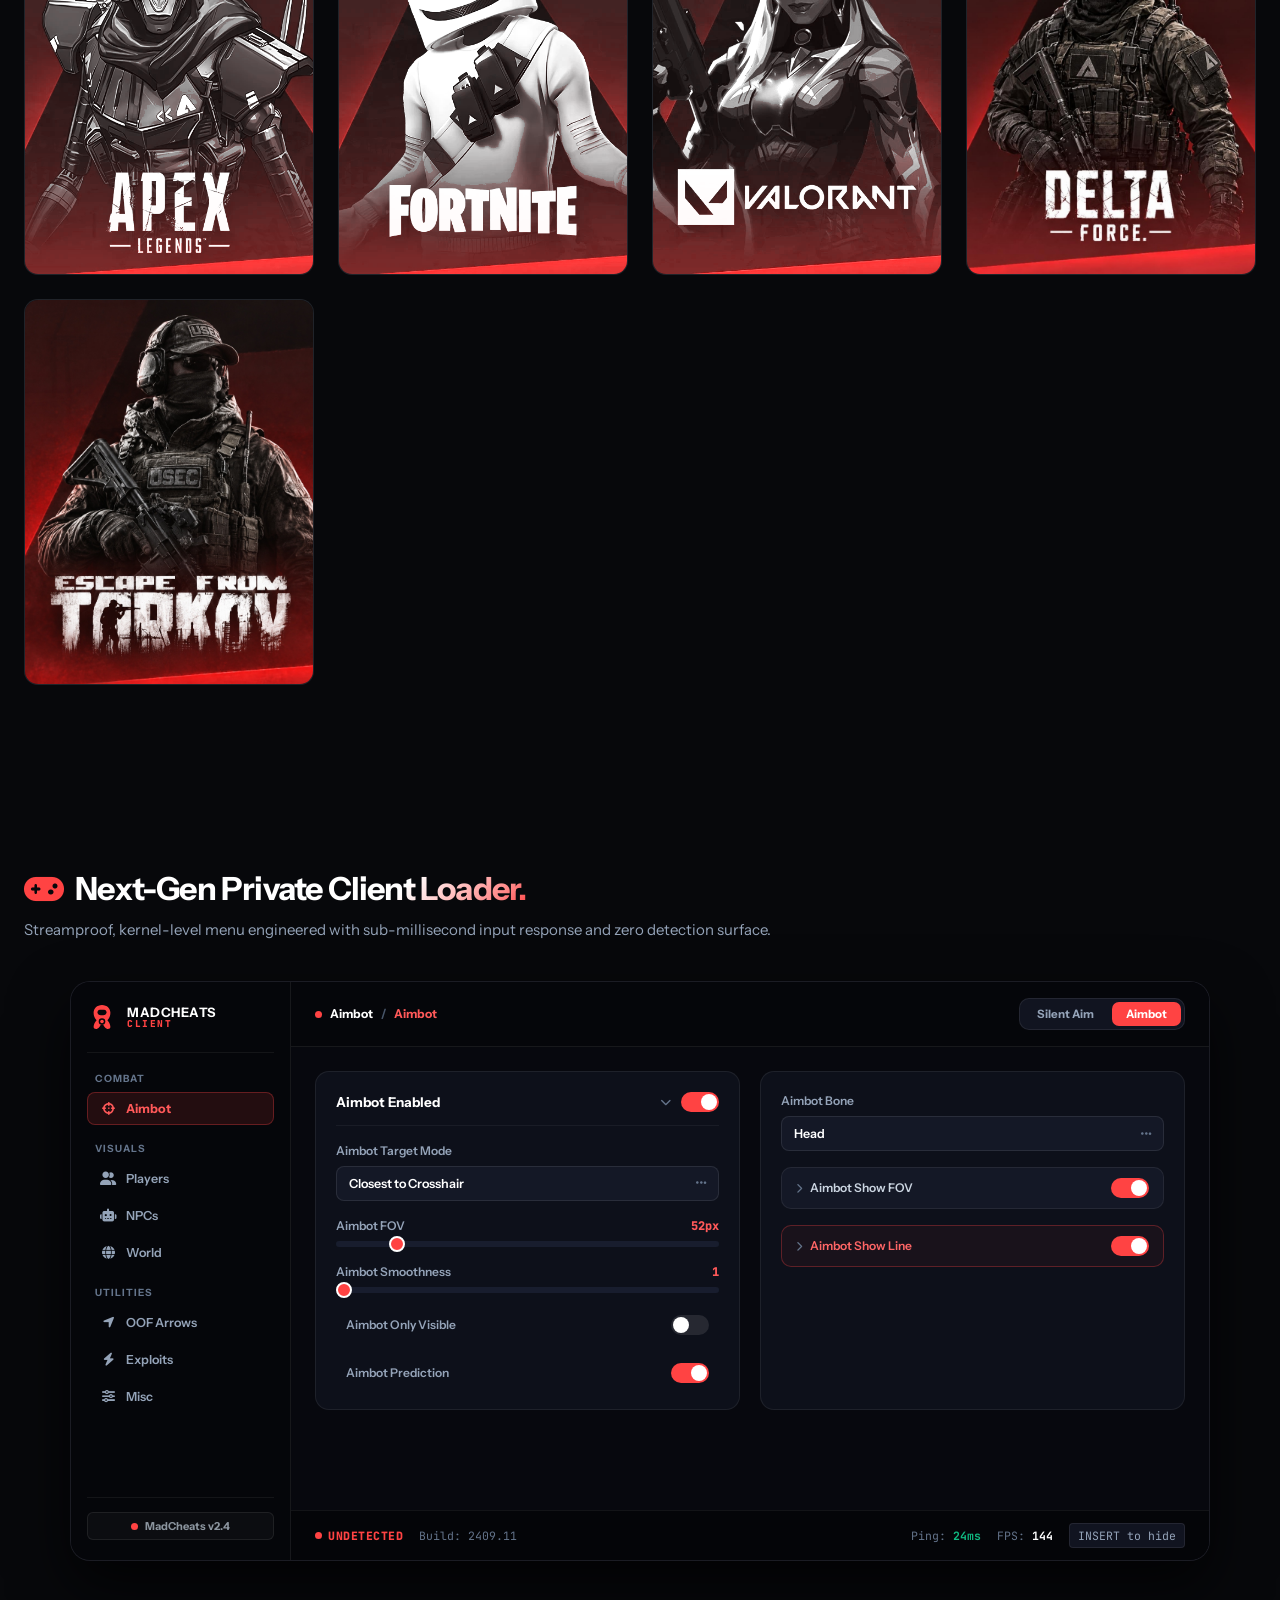
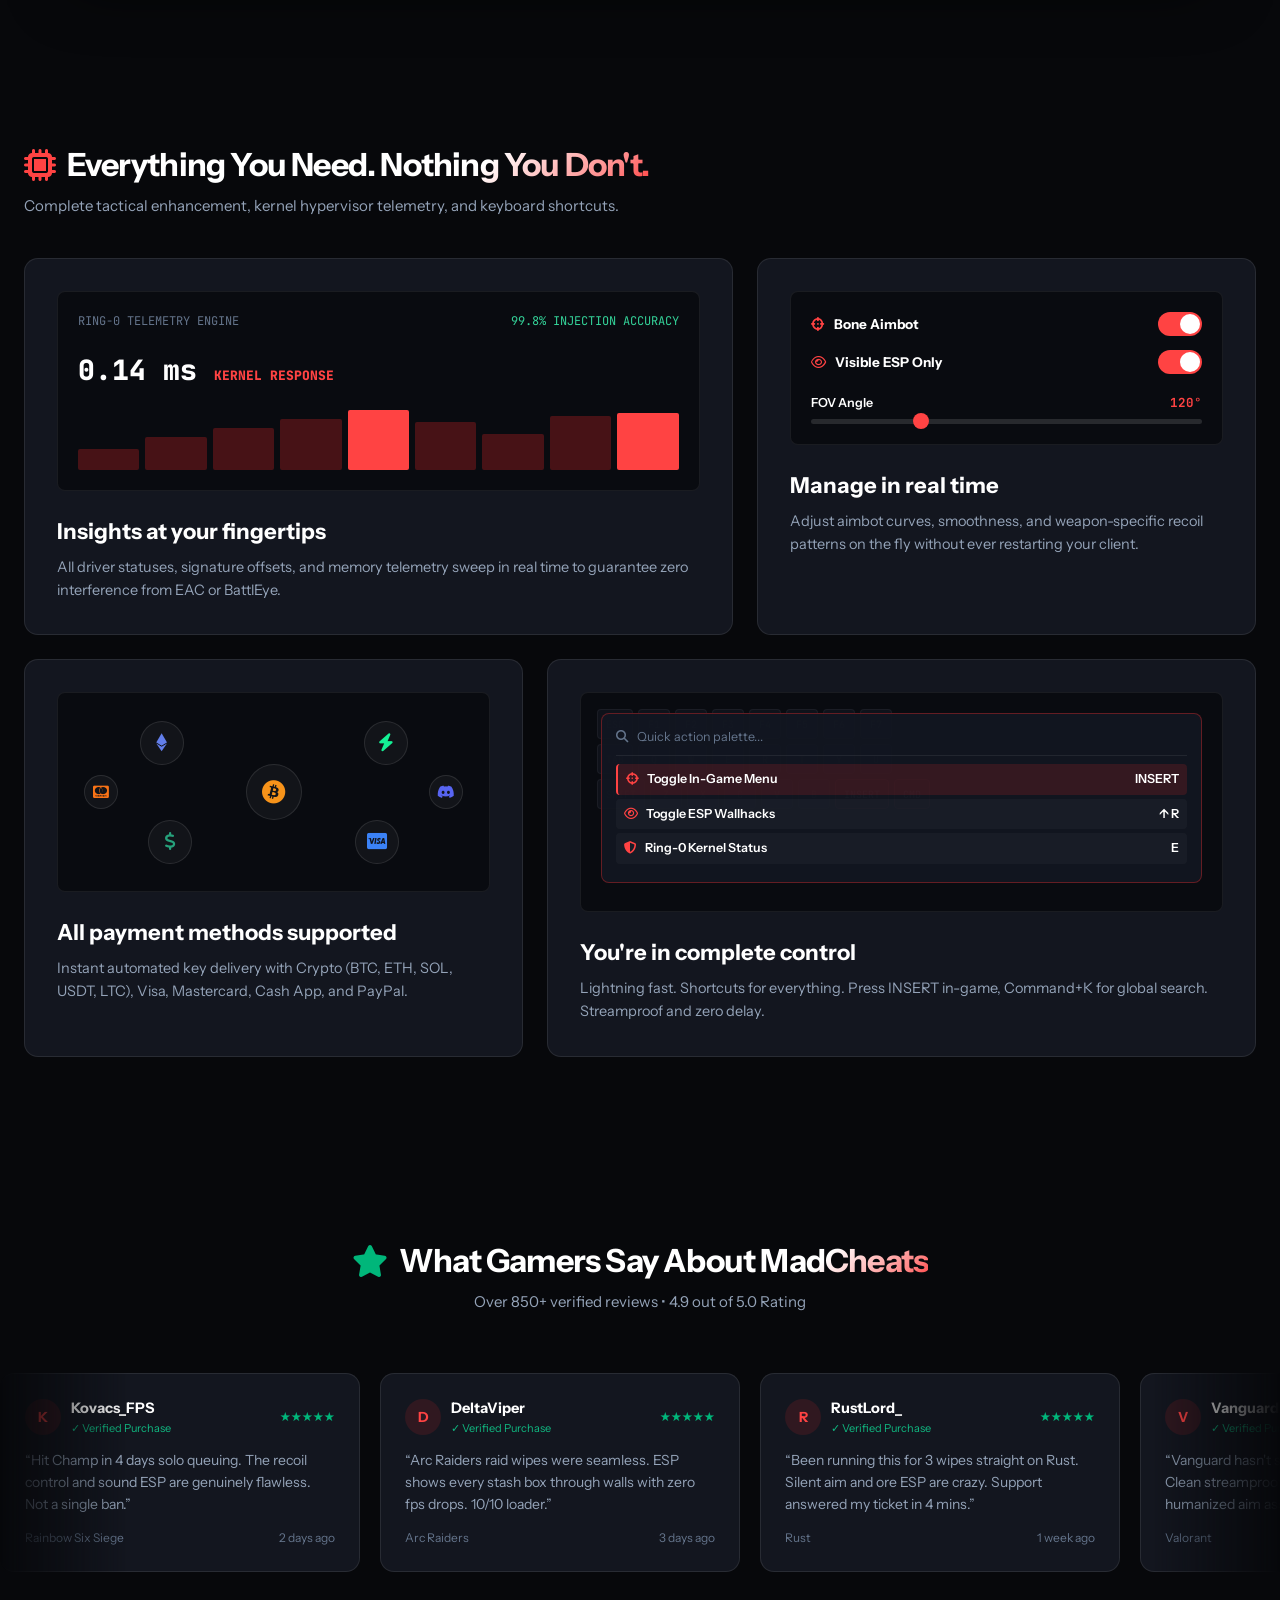
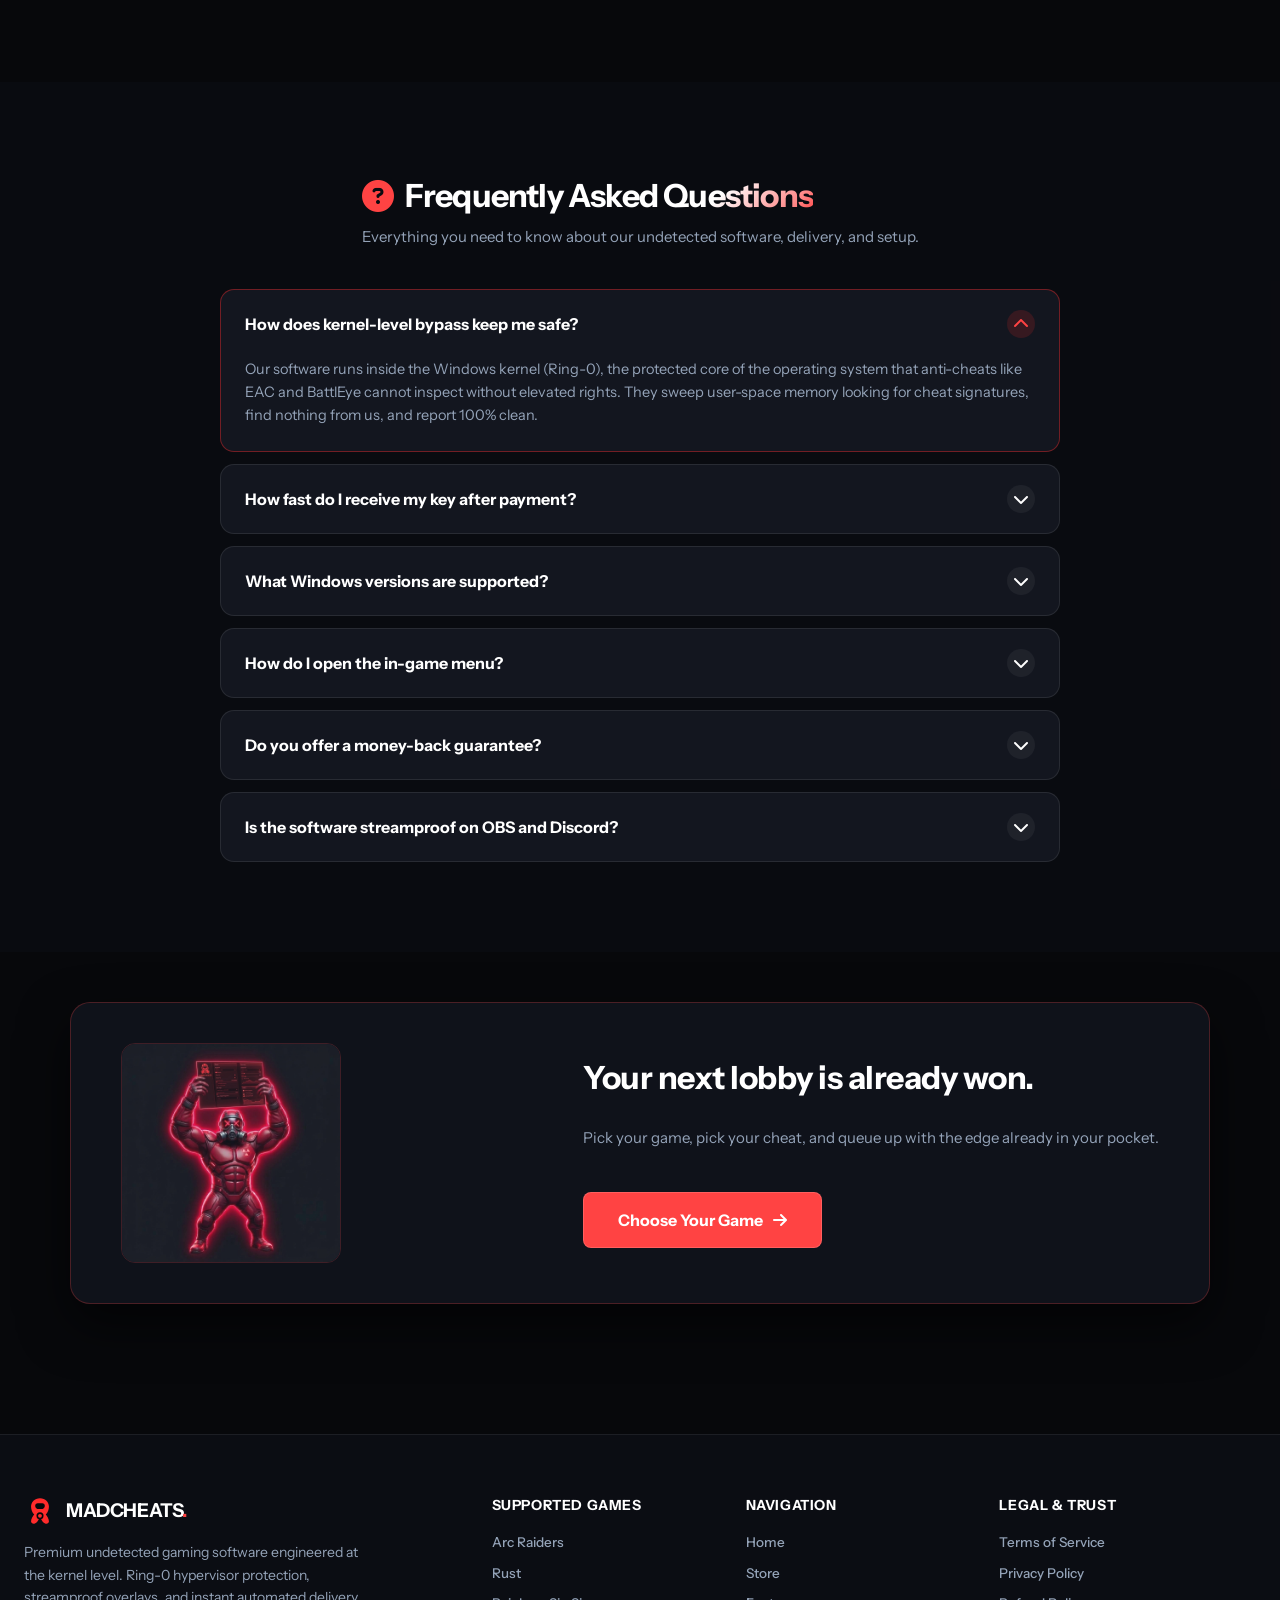
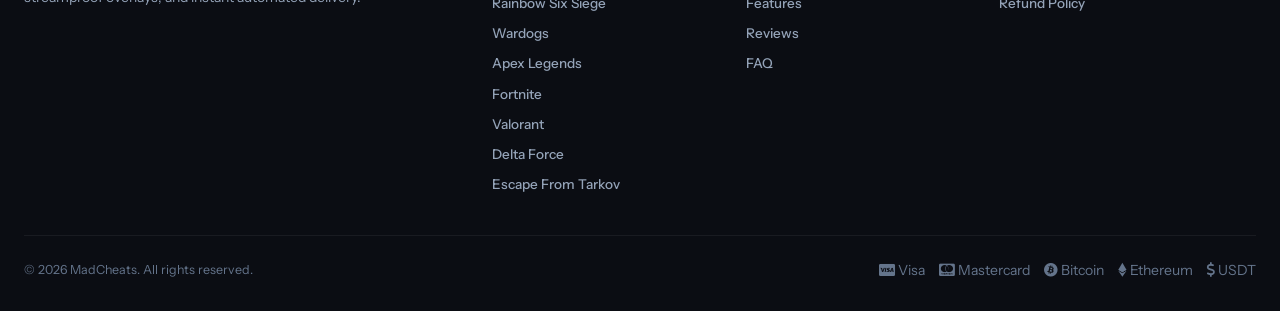
==== commit 39d431fa: "Wire up live SellAuth products, shop 269719, and automated checkout" ====
--- a/index.html
+++ b/index.html
@@ -54,38 +54,42 @@
         </a>
         <div class="nav-mega" role="menu" aria-label="Games we sell">
           <div class="nav-mega-col" role="group">
-            <a href="#popular-cheats" class="nav-mega-item" role="menuitem">
-              <span class="nav-mega-name">Warzone &amp; BO6</span>
-              <svg class="nav-mega-arrow" width="14" height="10" viewBox="0 0 14 10" fill="none" aria-hidden="true"><path d="M1 5h11M8.5 1.5 12 5 8.5 8.5" stroke="currentColor" stroke-width="1.5" stroke-linecap="round" stroke-linejoin="round"></path></svg>
-            </a>
-            <a href="#popular-cheats" class="nav-mega-item" role="menuitem">
+            <a href="arc.html" class="nav-mega-item" role="menuitem">
               <span class="nav-mega-name">Arc Raiders</span>
               <svg class="nav-mega-arrow" width="14" height="10" viewBox="0 0 14 10" fill="none" aria-hidden="true"><path d="M1 5h11M8.5 1.5 12 5 8.5 8.5" stroke="currentColor" stroke-width="1.5" stroke-linecap="round" stroke-linejoin="round"></path></svg>
             </a>
-            <a href="#popular-cheats" class="nav-mega-item" role="menuitem">
+            <a href="rust.html" class="nav-mega-item" role="menuitem">
+              <span class="nav-mega-name">Rust</span>
+              <svg class="nav-mega-arrow" width="14" height="10" viewBox="0 0 14 10" fill="none" aria-hidden="true"><path d="M1 5h11M8.5 1.5 12 5 8.5 8.5" stroke="currentColor" stroke-width="1.5" stroke-linecap="round" stroke-linejoin="round"></path></svg>
+            </a>
+            <a href="r6.html" class="nav-mega-item" role="menuitem">
               <span class="nav-mega-name">Rainbow Six Siege</span>
               <svg class="nav-mega-arrow" width="14" height="10" viewBox="0 0 14 10" fill="none" aria-hidden="true"><path d="M1 5h11M8.5 1.5 12 5 8.5 8.5" stroke="currentColor" stroke-width="1.5" stroke-linecap="round" stroke-linejoin="round"></path></svg>
             </a>
-            <a href="#popular-cheats" class="nav-mega-item" role="menuitem">
+            <a href="wardogs.html" class="nav-mega-item" role="menuitem">
+              <span class="nav-mega-name">Wardogs</span>
+              <svg class="nav-mega-arrow" width="14" height="10" viewBox="0 0 14 10" fill="none" aria-hidden="true"><path d="M1 5h11M8.5 1.5 12 5 8.5 8.5" stroke="currentColor" stroke-width="1.5" stroke-linecap="round" stroke-linejoin="round"></path></svg>
+            </a>
+            <a href="apex.html" class="nav-mega-item" role="menuitem">
               <span class="nav-mega-name">Apex Legends</span>
               <svg class="nav-mega-arrow" width="14" height="10" viewBox="0 0 14 10" fill="none" aria-hidden="true"><path d="M1 5h11M8.5 1.5 12 5 8.5 8.5" stroke="currentColor" stroke-width="1.5" stroke-linecap="round" stroke-linejoin="round"></path></svg>
             </a>
           </div>
           <div class="nav-mega-col" role="group">
-            <a href="#popular-cheats" class="nav-mega-item" role="menuitem">
+            <a href="fortnite.html" class="nav-mega-item" role="menuitem">
               <span class="nav-mega-name">Fortnite</span>
               <svg class="nav-mega-arrow" width="14" height="10" viewBox="0 0 14 10" fill="none" aria-hidden="true"><path d="M1 5h11M8.5 1.5 12 5 8.5 8.5" stroke="currentColor" stroke-width="1.5" stroke-linecap="round" stroke-linejoin="round"></path></svg>
             </a>
-            <a href="#popular-cheats" class="nav-mega-item" role="menuitem">
-              <span class="nav-mega-name">Rust</span>
+            <a href="valorant.html" class="nav-mega-item" role="menuitem">
+              <span class="nav-mega-name">Valorant</span>
               <svg class="nav-mega-arrow" width="14" height="10" viewBox="0 0 14 10" fill="none" aria-hidden="true"><path d="M1 5h11M8.5 1.5 12 5 8.5 8.5" stroke="currentColor" stroke-width="1.5" stroke-linecap="round" stroke-linejoin="round"></path></svg>
             </a>
-            <a href="#popular-cheats" class="nav-mega-item" role="menuitem">
-              <span class="nav-mega-name">Escape From Tarkov</span>
+            <a href="delta_force.html" class="nav-mega-item" role="menuitem">
+              <span class="nav-mega-name">Delta Force</span>
               <svg class="nav-mega-arrow" width="14" height="10" viewBox="0 0 14 10" fill="none" aria-hidden="true"><path d="M1 5h11M8.5 1.5 12 5 8.5 8.5" stroke="currentColor" stroke-width="1.5" stroke-linecap="round" stroke-linejoin="round"></path></svg>
             </a>
-            <a href="#popular-cheats" class="nav-mega-item" role="menuitem">
-              <span class="nav-mega-name">Marvel Rivals</span>
+            <a href="eft.html" class="nav-mega-item" role="menuitem">
+              <span class="nav-mega-name">Escape From Tarkov</span>
               <svg class="nav-mega-arrow" width="14" height="10" viewBox="0 0 14 10" fill="none" aria-hidden="true"><path d="M1 5h11M8.5 1.5 12 5 8.5 8.5" stroke="currentColor" stroke-width="1.5" stroke-linecap="round" stroke-linejoin="round"></path></svg>
             </a>
           </div>
@@ -173,88 +177,60 @@
       <p class="game-marquee-kicker">Undetected cheats for the games you play</p>
       <div class="game-marquee-viewport">
         <div class="game-marquee-track">
-          <a href="#popular-cheats" class="game-marquee-item" aria-label="Arc Raiders cheats">
+          <a href="arc.html" class="game-marquee-item" aria-label="Arc Raiders cheats">
             <img src="https://arcticcheats.wtf/media/games/arc-raiders/logo?v=1787678649&amp;w=192" alt="Arc Raiders" width="132" height="44" loading="lazy" decoding="async">
           </a>
-          <a href="#popular-cheats" class="game-marquee-item" aria-label="Rainbow Six Siege cheats">
+          <a href="r6.html" class="game-marquee-item" aria-label="Rainbow Six Siege cheats">
             <img src="https://arcticcheats.wtf/media/games/siege-x/logo?v=1789064024&amp;w=192" alt="Rainbow Six Siege" width="132" height="44" loading="lazy" decoding="async">
           </a>
-          <a href="#popular-cheats" class="game-marquee-item" aria-label="Wardogs cheats">
+          <a href="wardogs.html" class="game-marquee-item" aria-label="Wardogs cheats">
             <img src="https://arcticcheats.wtf/media/games/wardogs/logo?v=1789064024&amp;w=192" alt="Wardogs" width="132" height="44" loading="lazy" decoding="async">
           </a>
-          <a href="#popular-cheats" class="game-marquee-item" aria-label="BO7 &amp; Warzone cheats">
-            <img src="https://arcticcheats.wtf/media/games/bo6-bo7-warzone/logo?v=1787764022&amp;w=192" alt="BO7 &amp; Warzone" width="132" height="44" loading="lazy" decoding="async">
-          </a>
-          <a href="#popular-cheats" class="game-marquee-item" aria-label="Modern Warfare 4 cheats">
-            <img src="https://arcticcheats.wtf/media/games/modern-warfare-4/logo?v=1789060933&amp;w=192" alt="Modern Warfare 4" width="132" height="44" loading="lazy" decoding="async">
-          </a>
-          <a href="#popular-cheats" class="game-marquee-item" aria-label="Apex Legends cheats">
+          <a href="rust.html" class="game-marquee-item" aria-label="Rust cheats">
+            <img src="https://arcticcheats.wtf/media/games/rust/logo?v=1789060933&amp;w=192" alt="Rust" width="132" height="44" loading="lazy" decoding="async">
+          </a>
+          <a href="apex.html" class="game-marquee-item" aria-label="Apex Legends cheats">
             <img src="https://arcticcheats.wtf/media/games/apex-legends/logo?v=1789060933&amp;w=192" alt="Apex Legends" width="132" height="44" loading="lazy" decoding="async">
           </a>
-          <a href="#popular-cheats" class="game-marquee-item" aria-label="Fortnite cheats">
+          <a href="fortnite.html" class="game-marquee-item" aria-label="Fortnite cheats">
             <img src="https://arcticcheats.wtf/media/games/fortnite/logo?v=1789060933&amp;w=192" alt="Fortnite" width="132" height="44" loading="lazy" decoding="async">
           </a>
-          <a href="#popular-cheats" class="game-marquee-item" aria-label="Battlefield 6 cheats">
-            <img src="https://arcticcheats.wtf/media/games/battlefield-6/logo?v=1789060933&amp;w=192" alt="Battlefield 6" width="132" height="44" loading="lazy" decoding="async">
-          </a>
-          <a href="#popular-cheats" class="game-marquee-item" aria-label="Black Ops 6 &amp; Warzone cheats">
-            <img src="https://arcticcheats.wtf/media/games/black-ops-6-warzone/logo?v=1789060933&amp;w=192" alt="Black Ops 6 &amp; Warzone" width="132" height="44" loading="lazy" decoding="async">
-          </a>
-          <a href="#popular-cheats" class="game-marquee-item" aria-label="Rust cheats">
+          <a href="valorant.html" class="game-marquee-item" aria-label="Valorant cheats">
+            <img src="assets/images/games/valorant.png" alt="Valorant" width="132" height="44" style="object-fit: contain;" loading="lazy" decoding="async">
+          </a>
+          <a href="delta_force.html" class="game-marquee-item" aria-label="Delta Force cheats">
+            <img src="assets/images/games/delta_force.png" alt="Delta Force" width="132" height="44" style="object-fit: contain;" loading="lazy" decoding="async">
+          </a>
+          <a href="eft.html" class="game-marquee-item" aria-label="Escape From Tarkov cheats">
+            <img src="https://arcticcheats.wtf/media/games/escape-from-tarkov/logo?v=1789060933&amp;w=192" alt="Escape From Tarkov" width="132" height="44" loading="lazy" decoding="async">
+          </a>
+
+          <!-- Loop duplicates for infinite scroll -->
+          <a href="arc.html" class="game-marquee-item" aria-hidden="true" tabindex="-1">
+            <img src="https://arcticcheats.wtf/media/games/arc-raiders/logo?v=1787678649&amp;w=192" alt="Arc Raiders" width="132" height="44" loading="lazy" decoding="async">
+          </a>
+          <a href="r6.html" class="game-marquee-item" aria-hidden="true" tabindex="-1">
+            <img src="https://arcticcheats.wtf/media/games/siege-x/logo?v=1789064024&amp;w=192" alt="Rainbow Six Siege" width="132" height="44" loading="lazy" decoding="async">
+          </a>
+          <a href="wardogs.html" class="game-marquee-item" aria-hidden="true" tabindex="-1">
+            <img src="https://arcticcheats.wtf/media/games/wardogs/logo?v=1789064024&amp;w=192" alt="Wardogs" width="132" height="44" loading="lazy" decoding="async">
+          </a>
+          <a href="rust.html" class="game-marquee-item" aria-hidden="true" tabindex="-1">
             <img src="https://arcticcheats.wtf/media/games/rust/logo?v=1789060933&amp;w=192" alt="Rust" width="132" height="44" loading="lazy" decoding="async">
           </a>
-          <a href="#popular-cheats" class="game-marquee-item" aria-label="Marvel Rivals cheats">
-            <img src="https://arcticcheats.wtf/media/games/marvel-rivals/logo?v=1789060933&amp;w=192" alt="Marvel Rivals" width="132" height="44" loading="lazy" decoding="async">
-          </a>
-          <a href="#popular-cheats" class="game-marquee-item" aria-label="PUBG cheats">
-            <img src="https://arcticcheats.wtf/media/games/pubg/logo?v=1789060933&amp;w=192" alt="PUBG" width="132" height="44" loading="lazy" decoding="async">
-          </a>
-          <a href="#popular-cheats" class="game-marquee-item" aria-label="Dead By Daylight cheats">
-            <img src="https://arcticcheats.wtf/media/games/dead-by-daylight/logo?v=1789060933&amp;w=192" alt="Dead By Daylight" width="132" height="44" loading="lazy" decoding="async">
-          </a>
-          <a href="#popular-cheats" class="game-marquee-item" aria-label="Escape From Tarkov cheats">
-            <img src="https://arcticcheats.wtf/media/games/escape-from-tarkov/logo?v=1789060933&amp;w=192" alt="Escape From Tarkov" width="132" height="44" loading="lazy" decoding="async">
-          </a>
-          <a href="#popular-cheats" class="game-marquee-item" aria-hidden="true" tabindex="-1">
-            <img src="https://arcticcheats.wtf/media/games/arc-raiders/logo?v=1787678649&amp;w=192" alt="Arc Raiders" width="132" height="44" loading="lazy" decoding="async">
-          </a>
-          <a href="#popular-cheats" class="game-marquee-item" aria-hidden="true" tabindex="-1">
-            <img src="https://arcticcheats.wtf/media/games/siege-x/logo?v=1789064024&amp;w=192" alt="Rainbow Six Siege" width="132" height="44" loading="lazy" decoding="async">
-          </a>
-          <a href="#popular-cheats" class="game-marquee-item" aria-hidden="true" tabindex="-1">
-            <img src="https://arcticcheats.wtf/media/games/wardogs/logo?v=1789064024&amp;w=192" alt="Wardogs" width="132" height="44" loading="lazy" decoding="async">
-          </a>
-          <a href="#popular-cheats" class="game-marquee-item" aria-hidden="true" tabindex="-1">
-            <img src="https://arcticcheats.wtf/media/games/bo6-bo7-warzone/logo?v=1787764022&amp;w=192" alt="BO7 &amp; Warzone" width="132" height="44" loading="lazy" decoding="async">
-          </a>
-          <a href="#popular-cheats" class="game-marquee-item" aria-hidden="true" tabindex="-1">
-            <img src="https://arcticcheats.wtf/media/games/modern-warfare-4/logo?v=1789060933&amp;w=192" alt="Modern Warfare 4" width="132" height="44" loading="lazy" decoding="async">
-          </a>
-          <a href="#popular-cheats" class="game-marquee-item" aria-hidden="true" tabindex="-1">
+          <a href="apex.html" class="game-marquee-item" aria-hidden="true" tabindex="-1">
             <img src="https://arcticcheats.wtf/media/games/apex-legends/logo?v=1789060933&amp;w=192" alt="Apex Legends" width="132" height="44" loading="lazy" decoding="async">
           </a>
-          <a href="#popular-cheats" class="game-marquee-item" aria-hidden="true" tabindex="-1">
+          <a href="fortnite.html" class="game-marquee-item" aria-hidden="true" tabindex="-1">
             <img src="https://arcticcheats.wtf/media/games/fortnite/logo?v=1789060933&amp;w=192" alt="Fortnite" width="132" height="44" loading="lazy" decoding="async">
           </a>
-          <a href="#popular-cheats" class="game-marquee-item" aria-hidden="true" tabindex="-1">
-            <img src="https://arcticcheats.wtf/media/games/battlefield-6/logo?v=1789060933&amp;w=192" alt="Battlefield 6" width="132" height="44" loading="lazy" decoding="async">
-          </a>
-          <a href="#popular-cheats" class="game-marquee-item" aria-hidden="true" tabindex="-1">
-            <img src="https://arcticcheats.wtf/media/games/black-ops-6-warzone/logo?v=1789060933&amp;w=192" alt="Black Ops 6 &amp; Warzone" width="132" height="44" loading="lazy" decoding="async">
-          </a>
-          <a href="#popular-cheats" class="game-marquee-item" aria-hidden="true" tabindex="-1">
-            <img src="https://arcticcheats.wtf/media/games/rust/logo?v=1789060933&amp;w=192" alt="Rust" width="132" height="44" loading="lazy" decoding="async">
-          </a>
-          <a href="#popular-cheats" class="game-marquee-item" aria-hidden="true" tabindex="-1">
-            <img src="https://arcticcheats.wtf/media/games/marvel-rivals/logo?v=1789060933&amp;w=192" alt="Marvel Rivals" width="132" height="44" loading="lazy" decoding="async">
-          </a>
-          <a href="#popular-cheats" class="game-marquee-item" aria-hidden="true" tabindex="-1">
-            <img src="https://arcticcheats.wtf/media/games/pubg/logo?v=1789060933&amp;w=192" alt="PUBG" width="132" height="44" loading="lazy" decoding="async">
-          </a>
-          <a href="#popular-cheats" class="game-marquee-item" aria-hidden="true" tabindex="-1">
-            <img src="https://arcticcheats.wtf/media/games/dead-by-daylight/logo?v=1789060933&amp;w=192" alt="Dead By Daylight" width="132" height="44" loading="lazy" decoding="async">
-          </a>
-          <a href="#popular-cheats" class="game-marquee-item" aria-hidden="true" tabindex="-1">
+          <a href="valorant.html" class="game-marquee-item" aria-hidden="true" tabindex="-1">
+            <img src="assets/images/games/valorant.png" alt="Valorant" width="132" height="44" style="object-fit: contain;" loading="lazy" decoding="async">
+          </a>
+          <a href="delta_force.html" class="game-marquee-item" aria-hidden="true" tabindex="-1">
+            <img src="assets/images/games/delta_force.png" alt="Delta Force" width="132" height="44" style="object-fit: contain;" loading="lazy" decoding="async">
+          </a>
+          <a href="eft.html" class="game-marquee-item" aria-hidden="true" tabindex="-1">
             <img src="https://arcticcheats.wtf/media/games/escape-from-tarkov/logo?v=1789060933&amp;w=192" alt="Escape From Tarkov" width="132" height="44" loading="lazy" decoding="async">
           </a>
         </div>
@@ -350,18 +326,6 @@
             </a>
           </li>
 
-          <li class="cNexusCat_block game-card" data-game-key="cod" data-game-title="BO7 &amp; Warzone" data-game-image="assets/images/games/cod.png">
-            <a href="cod.html" class="cNexusCatBlock_item game-card-btn" aria-label="View BO7 and Warzone Cheats">
-              <div class="cNexusCatBlock_image">
-                <img src="assets/images/games/cod.png" alt="BO7 &amp; Warzone" loading="lazy">
-              </div>
-              <div class="game-card-hover-overlay">
-                <span class="game-card-hover-title">BO7 &amp; Warzone</span>
-                <span class="game-card-hover-action">View Cheats <i class="fa-solid fa-arrow-right"></i></span>
-              </div>
-            </a>
-          </li>
-
           <li class="cNexusCat_block game-card" data-game-key="valorant" data-game-title="Valorant" data-game-image="assets/images/games/valorant.png">
             <a href="valorant.html" class="cNexusCatBlock_item game-card-btn" aria-label="View Valorant Cheats">
               <div class="cNexusCatBlock_image">
@@ -374,20 +338,8 @@
             </a>
           </li>
 
-          <li class="cNexusCat_block game-card" data-game-key="eft" data-game-title="Escape From Tarkov" data-game-image="assets/images/games/eft.png">
-            <a href="javascript:void(0)" class="cNexusCatBlock_item game-card-btn" aria-label="View Escape From Tarkov Cheats">
-              <div class="cNexusCatBlock_image">
-                <img src="assets/images/games/eft.png" alt="Escape From Tarkov" loading="lazy">
-              </div>
-              <div class="game-card-hover-overlay">
-                <span class="game-card-hover-title">Escape From Tarkov</span>
-                <span class="game-card-hover-action">View Cheats <i class="fa-solid fa-arrow-right"></i></span>
-              </div>
-            </a>
-          </li>
-
           <li class="cNexusCat_block game-card" data-game-key="delta_force" data-game-title="Delta Force" data-game-image="assets/images/games/delta_force.png">
-            <a href="javascript:void(0)" class="cNexusCatBlock_item game-card-btn" aria-label="View Delta Force Cheats">
+            <a href="delta_force.html" class="cNexusCatBlock_item game-card-btn" aria-label="View Delta Force Cheats">
               <div class="cNexusCatBlock_image">
                 <img src="assets/images/games/delta_force.png" alt="Delta Force" loading="lazy">
               </div>
@@ -398,13 +350,13 @@
             </a>
           </li>
 
-          <li class="cNexusCat_block game-card" data-game-key="marvel_rivals" data-game-title="Marvel Rivals" data-game-image="assets/images/games/marvel_rivals.png">
-            <a href="javascript:void(0)" class="cNexusCatBlock_item game-card-btn" aria-label="View Marvel Rivals Cheats">
+          <li class="cNexusCat_block game-card" data-game-key="eft" data-game-title="Escape From Tarkov" data-game-image="assets/images/games/eft.png">
+            <a href="eft.html" class="cNexusCatBlock_item game-card-btn" aria-label="View Escape From Tarkov Cheats">
               <div class="cNexusCatBlock_image">
-                <img src="assets/images/games/marvel_rivals.png" alt="Marvel Rivals" loading="lazy">
+                <img src="assets/images/games/eft.png" alt="Escape From Tarkov" loading="lazy">
               </div>
               <div class="game-card-hover-overlay">
-                <span class="game-card-hover-title">Marvel Rivals</span>
+                <span class="game-card-hover-title">Escape From Tarkov</span>
                 <span class="game-card-hover-action">View Cheats <i class="fa-solid fa-arrow-right"></i></span>
               </div>
             </a>
@@ -1455,88 +1407,99 @@
     <div class="search-box-card">
       <div class="search-top-input">
         <i class="fa-solid fa-magnifying-glass" style="color: var(--red-main);"></i>
-        <input type="search" placeholder="Search for games or features (e.g. Arc, Tarkov, Marvel Rivals)..." id="globalSearchInput">
+        <input type="search" placeholder="Search for games or features (e.g. Arc Raiders, Rust, Tarkov)..." id="globalSearchInput">
         <span class="kbd-badge">ESC</span>
       </div>
       <div class="search-results-list" id="searchResultsList">
-        <a href="#popular-cheats" class="search-result-row">
+        <a href="arc.html" class="search-result-row">
           <div class="sr-left">
             <img src="assets/images/games/arc_raiders.png" alt="Arc Raiders" class="sr-thumb">
             <div>
-              <div class="sr-title">Arc Raiders Frost</div>
+              <div class="sr-title">Arc Raiders Ancient &amp; Krush</div>
               <div style="font-size: 11.5px; color: #10b981;">Undetected &bull; Ring-0</div>
             </div>
           </div>
-          <span class="sr-price">$12.99</span>
+          <span class="sr-price">$7.99</span>
         </a>
 
-        <a href="#popular-cheats" class="search-result-row">
+        <a href="rust.html" class="search-result-row">
+          <div class="sr-left">
+            <img src="assets/images/games/rust.png" alt="Rust" class="sr-thumb">
+            <div>
+              <div class="sr-title">Rust Krush &amp; Ancient</div>
+              <div style="font-size: 11.5px; color: #10b981;">Undetected &bull; EAC Safe</div>
+            </div>
+          </div>
+          <span class="sr-price">$7.99</span>
+        </a>
+
+        <a href="r6.html" class="search-result-row">
           <div class="sr-left">
             <img src="assets/images/games/r6.png" alt="Rainbow Six" class="sr-thumb">
             <div>
-              <div class="sr-title">Rainbow Six Siege Private</div>
+              <div class="sr-title">Rainbow Six Siege Crusader</div>
               <div style="font-size: 11.5px; color: #10b981;">Undetected &bull; BattlEye</div>
             </div>
           </div>
-          <span class="sr-price">$12.00</span>
+          <span class="sr-price">$7.99</span>
         </a>
 
-        <a href="#popular-cheats" class="search-result-row">
+        <a href="wardogs.html" class="search-result-row">
           <div class="sr-left">
-            <img src="assets/images/games/cod.png" alt="Warzone" class="sr-thumb">
+            <img src="assets/images/games/wardogs.png" alt="Wardogs" class="sr-thumb">
             <div>
-              <div class="sr-title">BO7 &amp; Warzone Phantom</div>
-              <div style="font-size: 11.5px; color: #10b981;">Undetected &bull; Ricochet Safe</div>
-            </div>
-          </div>
-          <span class="sr-price">$14.99</span>
+              <div class="sr-title">Wardogs Ancient &amp; Krush</div>
+              <div style="font-size: 11.5px; color: #10b981;">Undetected &bull; EAC Safe</div>
+            </div>
+          </div>
+          <span class="sr-price">$7.99</span>
         </a>
 
-        <a href="#popular-cheats" class="search-result-row">
-          <div class="sr-left">
-            <img src="assets/images/games/rust.png" alt="Rust" class="sr-thumb">
-            <div>
-              <div class="sr-title">Rust Mek Recoil &amp; ESP</div>
-              <div style="font-size: 11.5px; color: #10b981;">Undetected &bull; EAC Safe</div>
-            </div>
-          </div>
-          <span class="sr-price">$12.00</span>
-        </a>
-
-        <a href="#popular-cheats" class="search-result-row">
+        <a href="apex.html" class="search-result-row">
           <div class="sr-left">
             <img src="assets/images/games/apex.png" alt="Apex Legends" class="sr-thumb">
             <div>
-              <div class="sr-title">Apex Legends Predator</div>
+              <div class="sr-title">Apex Legends Ancient</div>
               <div style="font-size: 11.5px; color: #10b981;">Undetected &bull; EAC Safe</div>
             </div>
           </div>
-          <span class="sr-price">$11.99</span>
+          <span class="sr-price">$7.99</span>
         </a>
 
-        <a href="#popular-cheats" class="search-result-row">
+        <a href="fortnite.html" class="search-result-row">
           <div class="sr-left">
             <img src="assets/images/games/fortnite.png" alt="Fortnite" class="sr-thumb">
             <div>
-              <div class="sr-title">Fortnite Battle Royale Kernel</div>
-              <div style="font-size: 11.5px; color: #10b981;">Undetected &bull; BattlEye</div>
-            </div>
-          </div>
-          <span class="sr-price">$13.50</span>
+              <div class="sr-title">Fortnite Unnamed Kernel</div>
+              <div style="font-size: 11.5px; color: #10b981;">Undetected &bull; BattlEye &amp; EAC</div>
+            </div>
+          </div>
+          <span class="sr-price">$8.99</span>
         </a>
 
-        <a href="#popular-cheats" class="search-result-row">
+        <a href="valorant.html" class="search-result-row">
           <div class="sr-left">
             <img src="assets/images/games/valorant.png" alt="Valorant" class="sr-thumb">
             <div>
-              <div class="sr-title">Valorant Vanguard Protocol</div>
+              <div class="sr-title">Valorant Unnamed Vanguard</div>
               <div style="font-size: 11.5px; color: #10b981;">Undetected &bull; Riot Vanguard</div>
             </div>
           </div>
-          <span class="sr-price">$19.99</span>
+          <span class="sr-price">$7.99</span>
         </a>
 
-        <a href="#popular-cheats" class="search-result-row" data-game-key="eft">
+        <a href="delta_force.html" class="search-result-row" data-game-key="delta_force">
+          <div class="sr-left">
+            <img src="assets/images/games/delta_force.png" alt="Delta Force" class="sr-thumb">
+            <div>
+              <div class="sr-title">Delta Force Ancient &amp; Unnamed</div>
+              <div style="font-size: 11.5px; color: #10b981;">Undetected &bull; ACE Safe</div>
+            </div>
+          </div>
+          <span class="sr-price">$7.99</span>
+        </a>
+
+        <a href="eft.html" class="search-result-row" data-game-key="eft">
           <div class="sr-left">
             <img src="assets/images/games/eft.png" alt="Escape From Tarkov" class="sr-thumb">
             <div>
@@ -1545,28 +1508,6 @@
             </div>
           </div>
           <span class="sr-price">$7.99</span>
-        </a>
-
-        <a href="#popular-cheats" class="search-result-row" data-game-key="delta_force">
-          <div class="sr-left">
-            <img src="assets/images/games/delta_force.png" alt="Delta Force" class="sr-thumb">
-            <div>
-              <div class="sr-title">Delta Force Tactical Suite</div>
-              <div style="font-size: 11.5px; color: #10b981;">Undetected &bull; ACE Safe</div>
-            </div>
-          </div>
-          <span class="sr-price">$6.99</span>
-        </a>
-
-        <a href="#popular-cheats" class="search-result-row" data-game-key="marvel_rivals">
-          <div class="sr-left">
-            <img src="assets/images/games/marvel_rivals.png" alt="Marvel Rivals" class="sr-thumb">
-            <div>
-              <div class="sr-title">Marvel Rivals Predator</div>
-              <div style="font-size: 11.5px; color: #10b981;">Undetected &bull; Vanguard Safe</div>
-            </div>
-          </div>
-          <span class="sr-price">$6.00</span>
         </a>
       </div>
     </div>
@@ -1593,14 +1534,15 @@
         <div class="footer-col">
           <h5>Supported Games</h5>
           <ul class="footer-links">
-            <li><a href="#popular-cheats" class="footer-link">Arc Raiders Cheats</a></li>
-            <li><a href="#popular-cheats" class="footer-link">Rainbow Six Siege</a></li>
-            <li><a href="#popular-cheats" class="footer-link">BO7 &amp; Warzone Cheats</a></li>
-            <li><a href="#popular-cheats" class="footer-link">Apex Legends Cheats</a></li>
-            <li><a href="#popular-cheats" class="footer-link">Rust Cheats</a></li>
-            <li><a href="#popular-cheats" class="footer-link">Escape From Tarkov</a></li>
-            <li><a href="#popular-cheats" class="footer-link">Delta Force Cheats</a></li>
-            <li><a href="#popular-cheats" class="footer-link">Marvel Rivals Cheats</a></li>
+            <li><a href="arc.html" class="footer-link">Arc Raiders</a></li>
+            <li><a href="rust.html" class="footer-link">Rust</a></li>
+            <li><a href="r6.html" class="footer-link">Rainbow Six Siege</a></li>
+            <li><a href="wardogs.html" class="footer-link">Wardogs</a></li>
+            <li><a href="apex.html" class="footer-link">Apex Legends</a></li>
+            <li><a href="fortnite.html" class="footer-link">Fortnite</a></li>
+            <li><a href="valorant.html" class="footer-link">Valorant</a></li>
+            <li><a href="delta_force.html" class="footer-link">Delta Force</a></li>
+            <li><a href="eft.html" class="footer-link">Escape From Tarkov</a></li>
           </ul>
         </div>
 
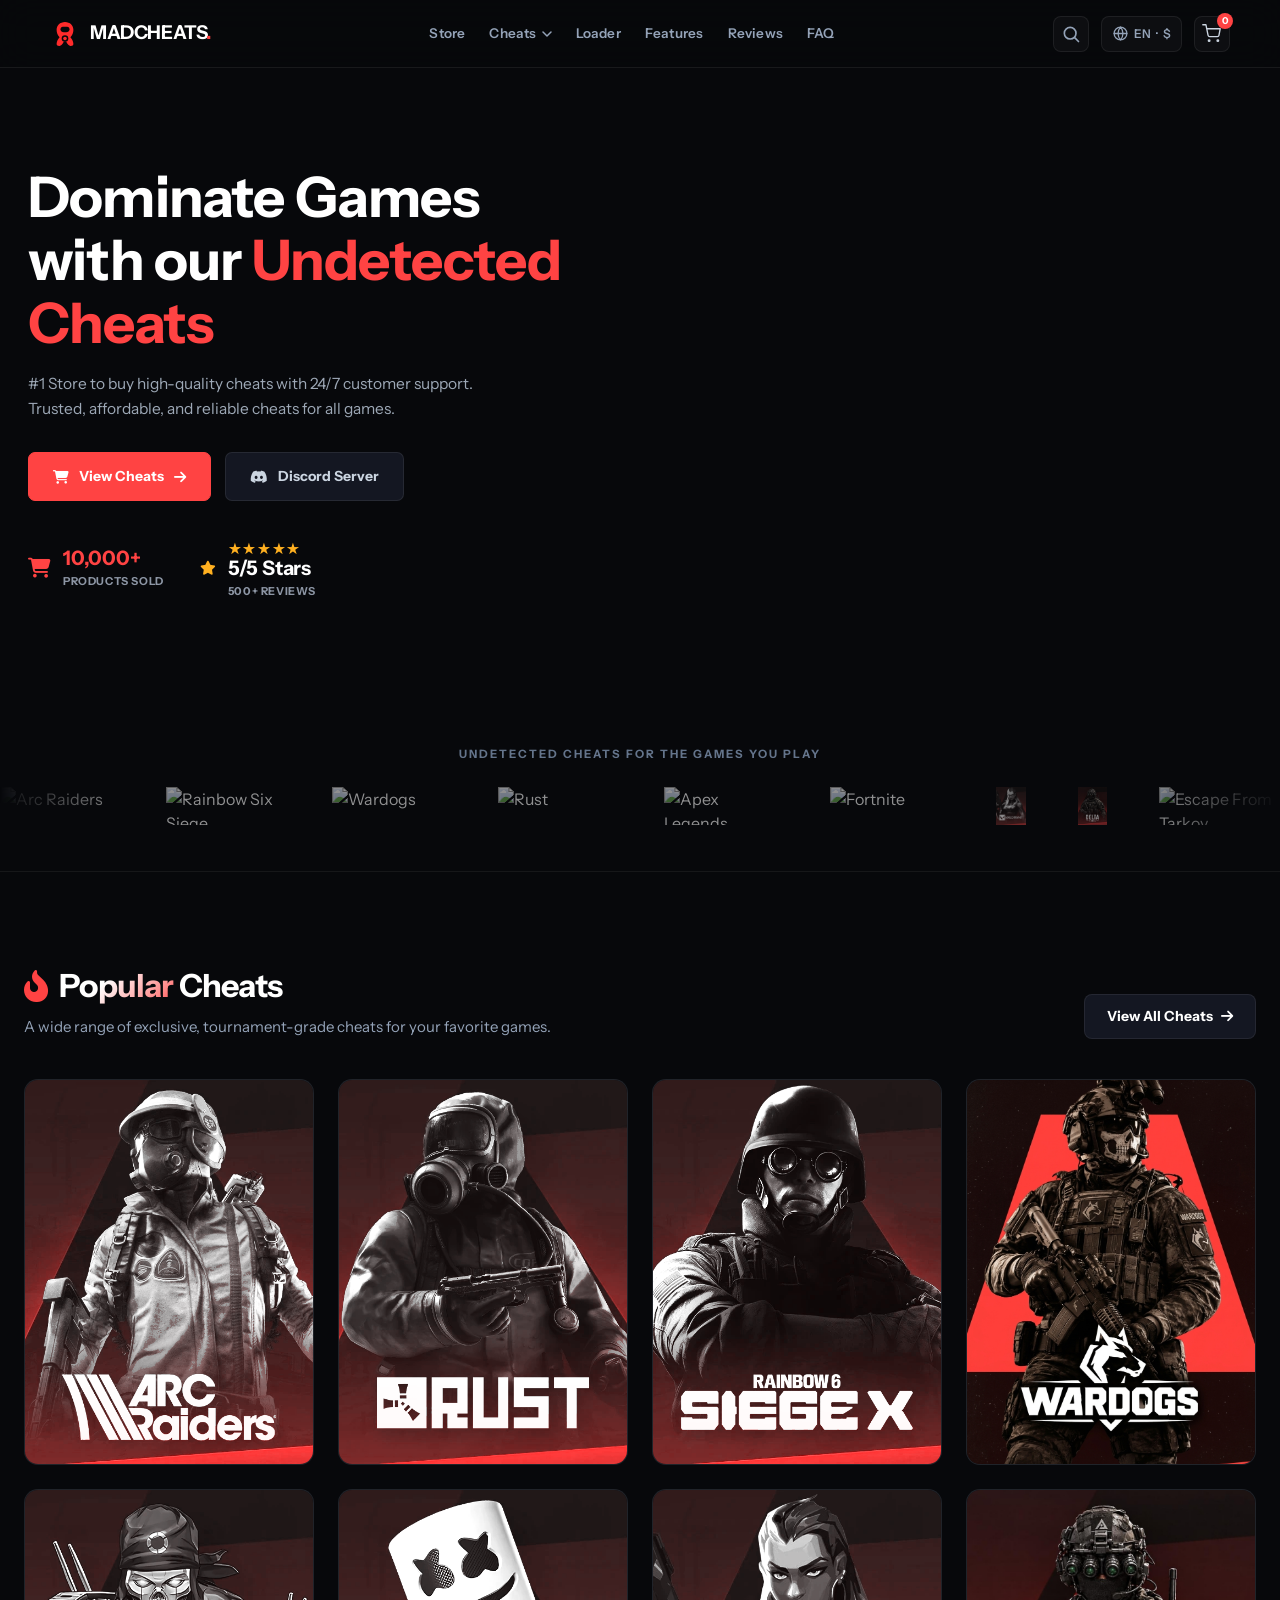
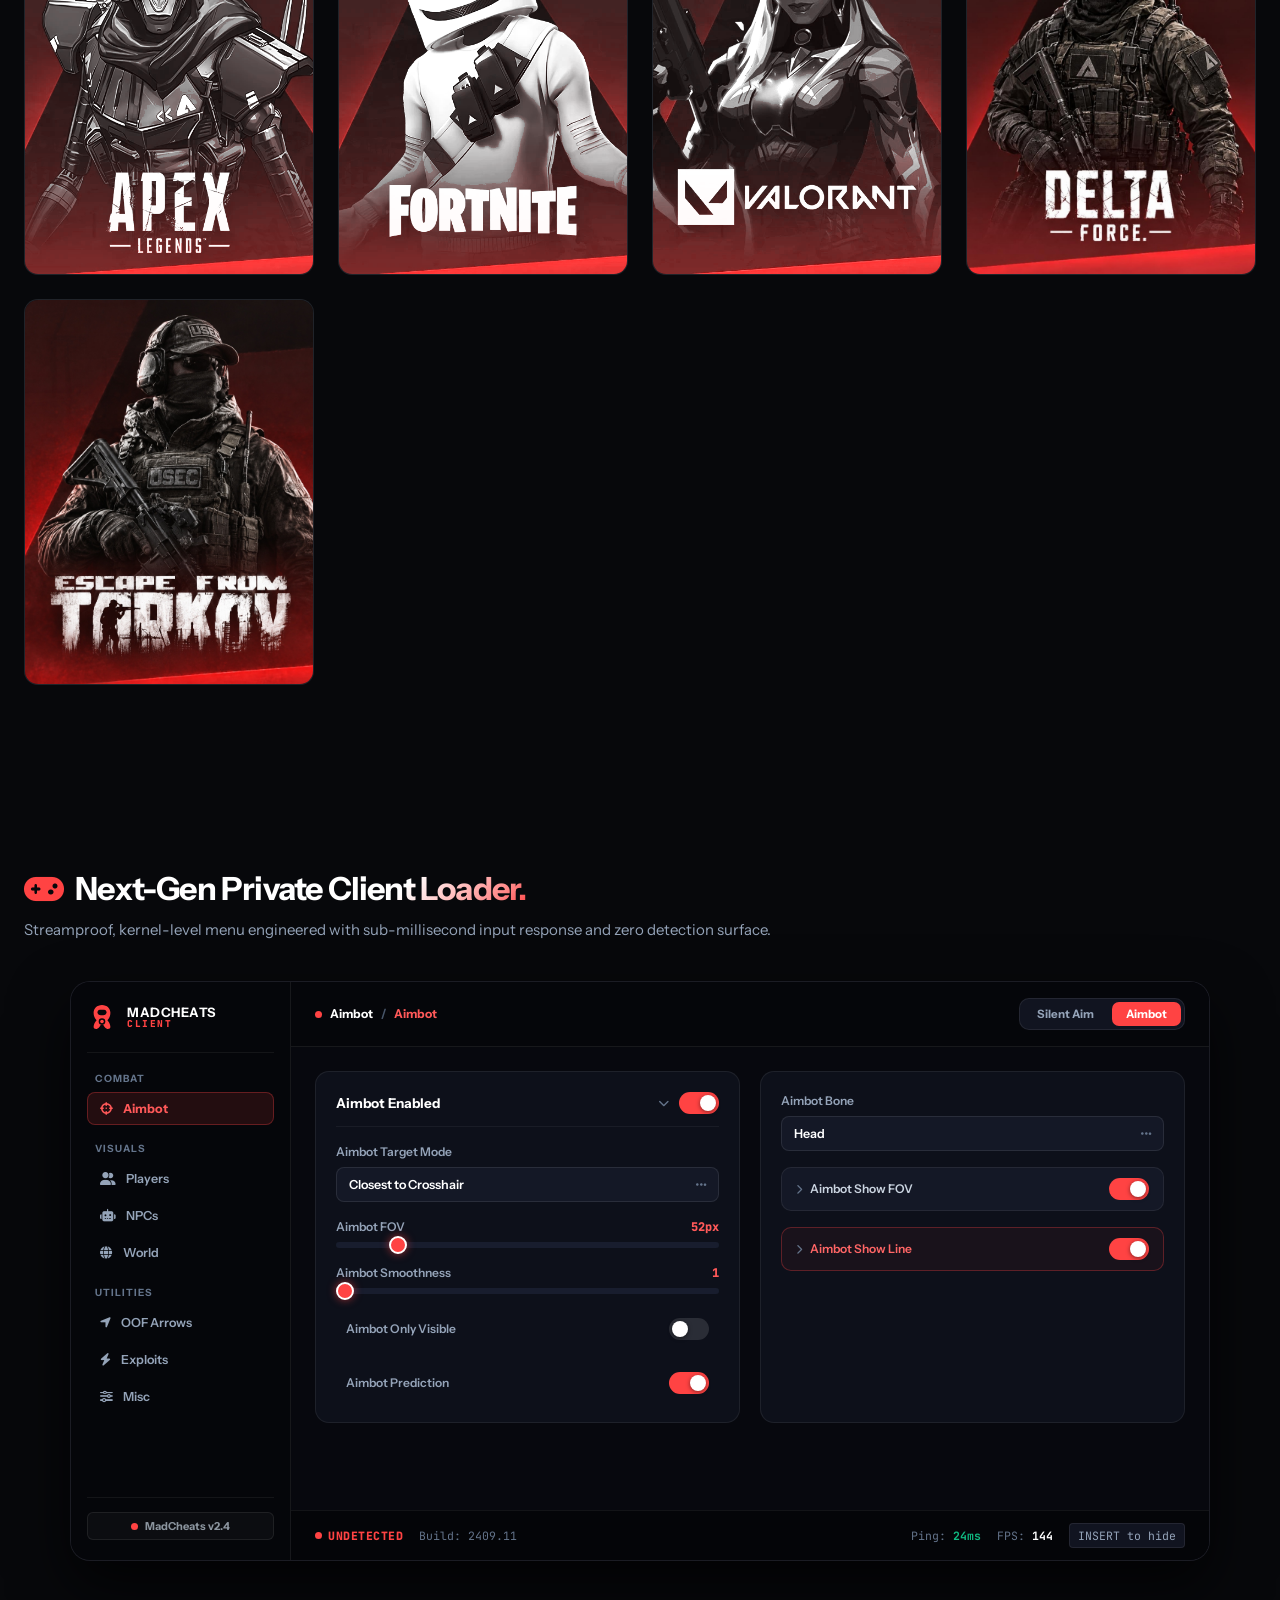
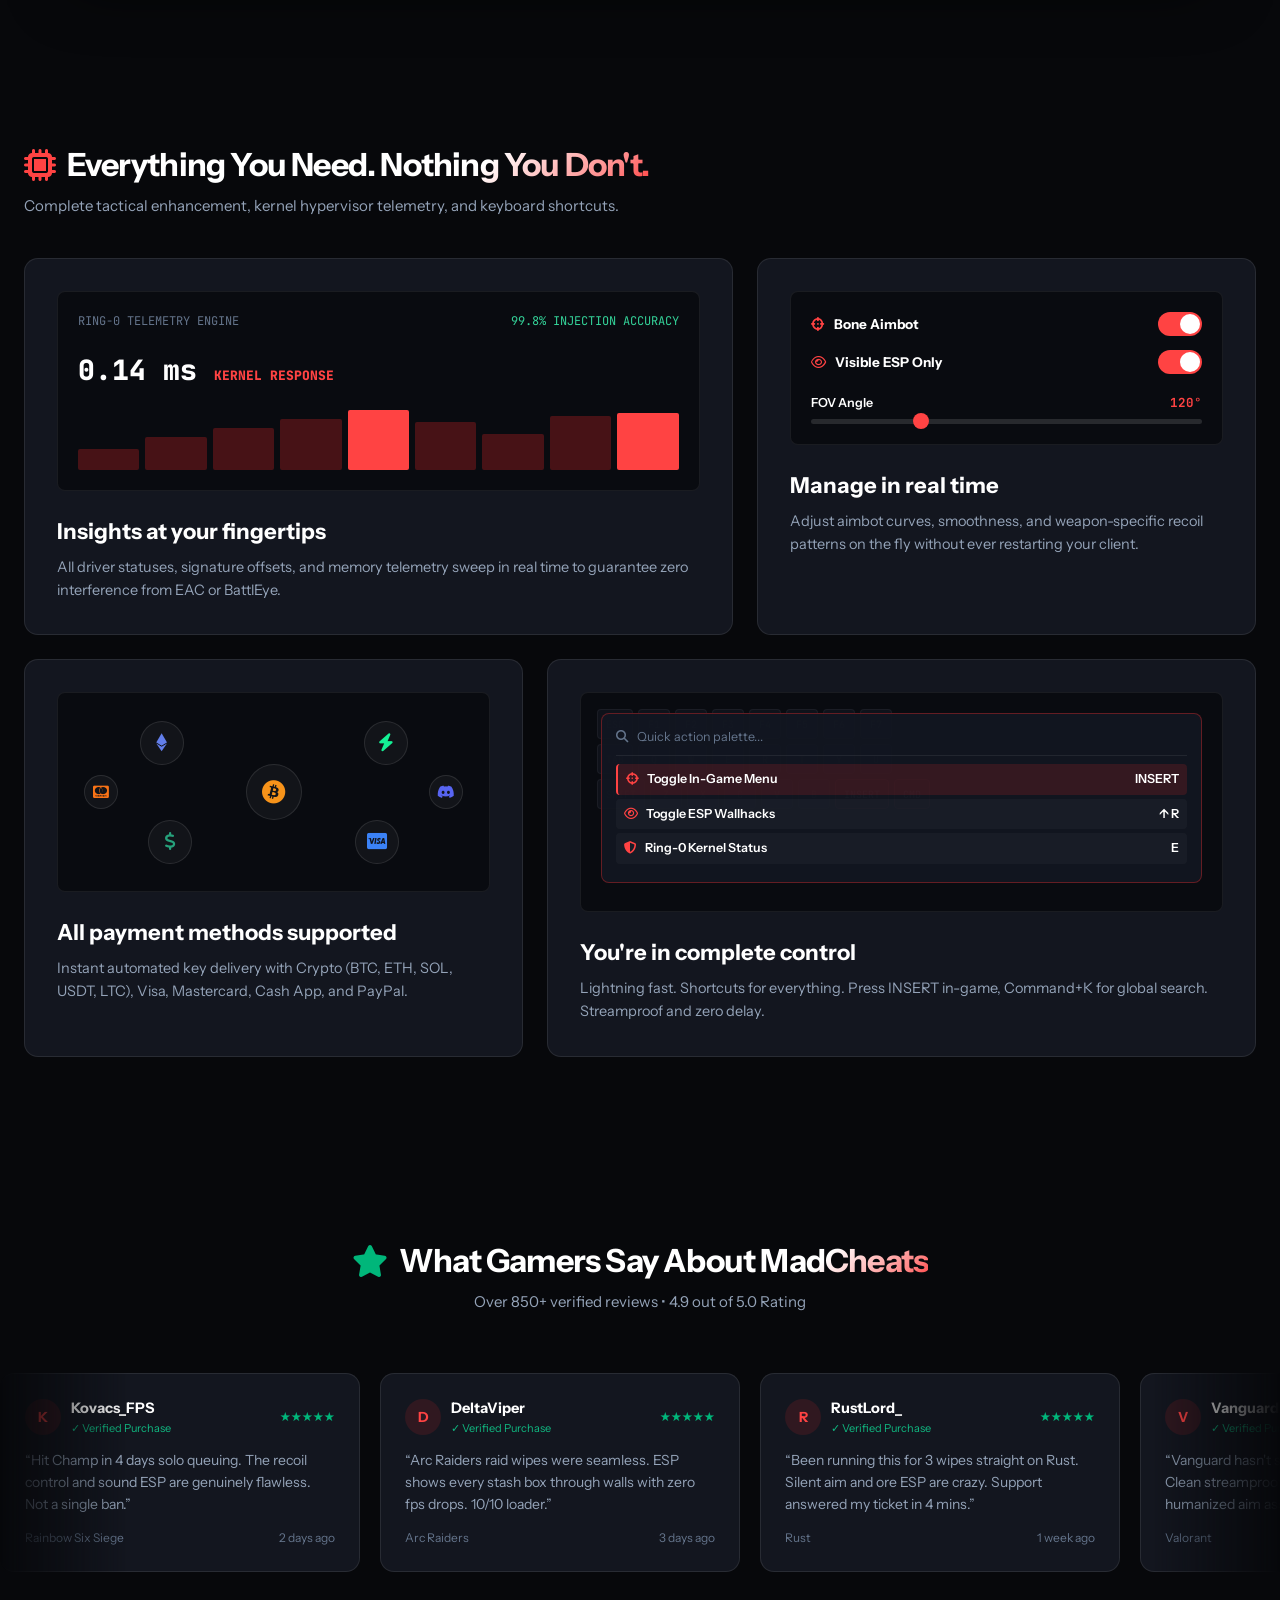
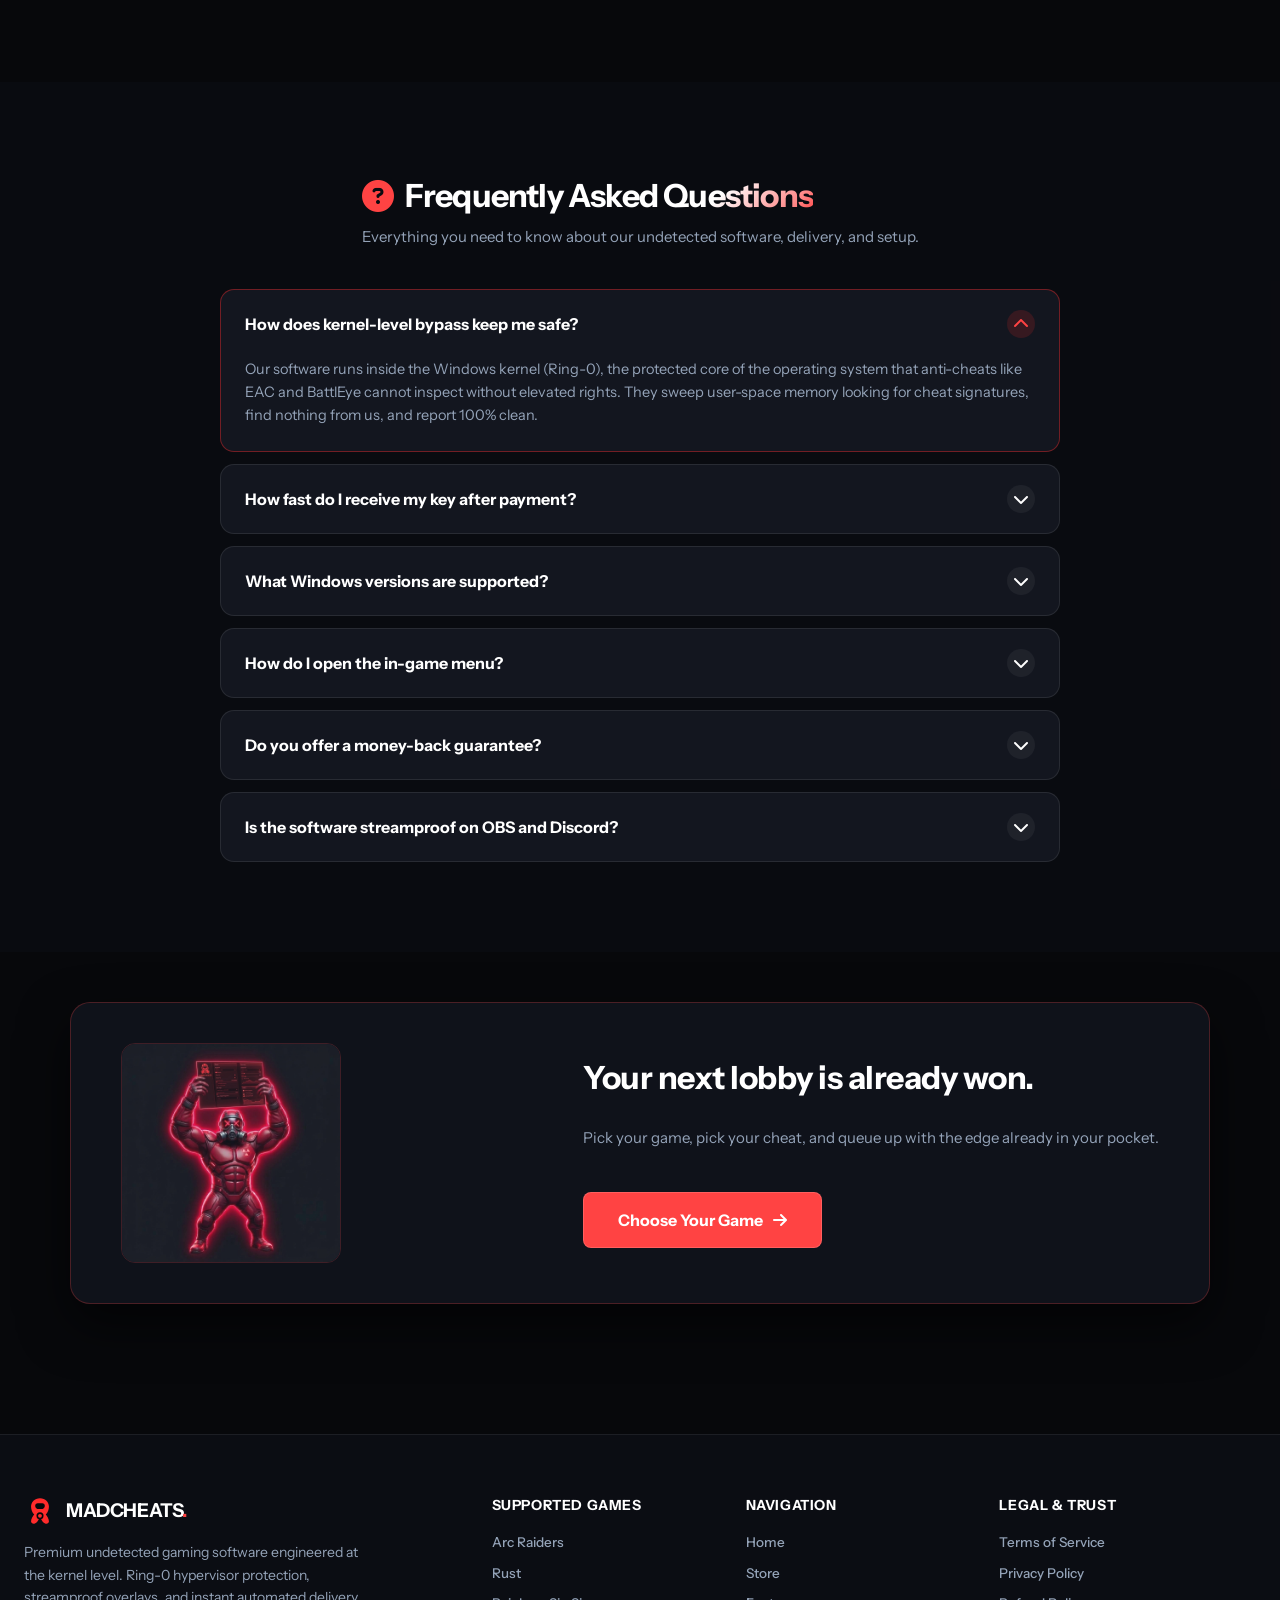
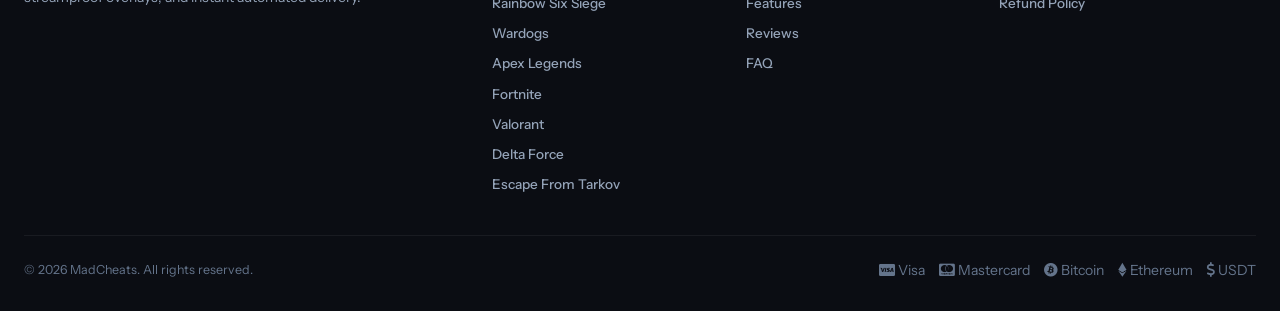
==== commit 110d4823: "Fix loader interactivity, eliminate site lag and freezing, and swap EFT unnamed image" ====
--- a/index.html
+++ b/index.html
@@ -21,14 +21,6 @@
   <link rel="stylesheet" href="css/style.css">
 </head>
 <body>
-
-  <svg class="film-grain" aria-hidden="true" xmlns="http://www.w3.org/2000/svg">
-    <filter id="grain-filter">
-      <feTurbulence type="fractalNoise" baseFrequency="0.85" numOctaves="2" stitchTiles="stitch" result="noise"/>
-      <feColorMatrix in="noise" type="matrix" values="0 0 0 0 0  0 0 0 0 0  0 0 0 0 0  0 0 0 0.55 0"/>
-    </filter>
-    <rect width="100%" height="100%" filter="url(#grain-filter)"/>
-  </svg>
 
   <header class="site-header is-home" id="navbar">
     <div class="header-lead sf-rsz2">
--- a/css/style.css
+++ b/css/style.css
@@ -78,14 +78,8 @@
 }
 
 .film-grain {
-  position: fixed;
-  inset: 0;
-  width: 100%;
-  height: 100%;
-  pointer-events: none;
-  z-index: 50;
-  mix-blend-mode: overlay;
-  opacity: 0.22;
+  display: none !important;
+  pointer-events: none !important;
 }
 
 .top-anno {
@@ -2047,35 +2041,52 @@
 }
 
 .checkout-modal-wrap,
+.checkout-modal-overlay,
 .checkout-success-modal {
   position: fixed;
   inset: 0;
   z-index: 10001;
-  display: none;
+  display: none !important;
   align-items: center;
   justify-content: center;
   padding: 20px;
   background: rgba(4, 5, 8, 0.88);
   backdrop-filter: blur(10px);
+  pointer-events: none !important;
 }
 
 .checkout-modal-wrap.open,
+.checkout-modal-overlay.open,
 .checkout-success-modal.open {
   display: flex !important;
-}
-
+  pointer-events: auto !important;
+}
+
+.checkout-modal-wrap[aria-hidden="true"],
+.checkout-modal-overlay[aria-hidden="true"],
 .checkout-success-modal[aria-hidden="true"] {
   display: none !important;
-}
-
-.checkout-success-modal.open[aria-hidden="true"] {
+  pointer-events: none !important;
+}
+
+.checkout-modal-wrap.open[aria-hidden="false"],
+.checkout-modal-overlay.open[aria-hidden="false"],
+.checkout-success-modal.open[aria-hidden="false"] {
   display: flex !important;
+  pointer-events: auto !important;
 }
 
 .checkout-modal-backdrop {
   position: absolute;
   inset: 0;
   background: transparent;
+  pointer-events: auto;
+}
+
+:not(.open) > .checkout-modal-backdrop,
+[aria-hidden="true"] .checkout-modal-backdrop {
+  display: none !important;
+  pointer-events: none !important;
 }
 
 .checkout-modal-box,
@@ -3761,34 +3772,51 @@
   border: 1px solid rgba(255, 255, 255, 0.08);
   border-radius: 8px;
   padding: 4px 6px;
+  position: relative;
+  z-index: 5;
 }
 
 .cart-qty-btn {
-  width: 28px;
-  height: 28px;
+  width: 30px;
+  height: 30px;
   border-radius: 6px;
   display: flex;
   align-items: center;
   justify-content: center;
-  font-size: 13px;
+  font-size: 14px;
   font-weight: 800;
   background: #191d29;
   color: #fff;
   border: none;
-  cursor: pointer;
-  transition: background 0.15s ease;
+  cursor: pointer !important;
+  pointer-events: auto !important;
+  touch-action: manipulation;
+  user-select: none;
+  -webkit-user-select: none;
+  position: relative;
+  z-index: 6;
+  transition: background 0.15s ease, transform 0.1s ease;
 }
 
 .cart-qty-btn:hover {
   background: #252b3d;
 }
 
+.cart-qty-btn:active {
+  transform: scale(0.92);
+}
+
+.cart-qty-btn * {
+  pointer-events: none !important;
+}
+
 .cart-qty-count {
   font-size: 14px;
   font-weight: 800;
   color: #fff;
   min-width: 24px;
   text-align: center;
+  user-select: none;
 }
 
 .cart-item-subtotal {
@@ -3811,14 +3839,28 @@
   align-items: center;
   justify-content: center;
   font-size: 14px;
-  cursor: pointer;
-  transition: all 0.15s ease;
+  cursor: pointer !important;
+  pointer-events: auto !important;
+  touch-action: manipulation;
+  user-select: none;
+  -webkit-user-select: none;
+  position: relative;
+  z-index: 6;
+  transition: all 0.15s ease, transform 0.1s ease;
 }
 
 .cart-item-remove-btn:hover {
   background: #ff4343;
   color: #fff;
   border-color: #ff4343;
+}
+
+.cart-item-remove-btn:active {
+  transform: scale(0.92);
+}
+
+.cart-item-remove-btn * {
+  pointer-events: none !important;
 }
 
 .cart-summary-card {
@@ -3893,12 +3935,21 @@
   border-radius: 7px;
   font-size: 13px;
   font-weight: 700;
-  cursor: pointer;
-  transition: background 0.15s ease;
+  cursor: pointer !important;
+  pointer-events: auto !important;
+  touch-action: manipulation;
+  user-select: none;
+  position: relative;
+  z-index: 6;
+  transition: background 0.15s ease, transform 0.1s ease;
 }
 
 .cart-coupon-btn:hover {
   background: #282f42;
+}
+
+.cart-coupon-btn:active {
+  transform: scale(0.96);
 }
 
 .cart-coupon-msg {
@@ -3948,16 +3999,29 @@
   border-radius: 8px;
   font-size: 15px;
   font-weight: 800;
-  cursor: pointer;
+  cursor: pointer !important;
+  pointer-events: auto !important;
+  touch-action: manipulation;
+  user-select: none;
+  position: relative;
+  z-index: 6;
   display: flex;
   align-items: center;
   justify-content: center;
   gap: 10px;
-  transition: background 0.15s ease;
+  transition: background 0.15s ease, transform 0.1s ease;
 }
 
 .cart-checkout-btn:hover {
   background: #ff5959;
+}
+
+.cart-checkout-btn:active {
+  transform: scale(0.98);
+}
+
+.cart-checkout-btn * {
+  pointer-events: none !important;
 }
 
 .cart-trust-list {
@@ -4294,6 +4358,9 @@
   width: 100%;
   max-width: 1140px;
   margin: 0 auto;
+  position: relative;
+  z-index: 30;
+  pointer-events: auto;
 }
 
 .loader-card {
@@ -4305,6 +4372,9 @@
   min-height: 580px;
   box-shadow: 0 25px 60px rgba(0, 0, 0, 0.7);
   transition: border-color 0.2s ease;
+  position: relative;
+  z-index: 30;
+  pointer-events: auto;
 }
 
 .loader-card:hover {
@@ -4327,7 +4397,8 @@
   align-items: center;
   justify-content: space-between;
   background: #05060a;
-  cursor: pointer;
+  cursor: pointer !important;
+  pointer-events: auto !important;
 }
 
 .loader-card.is-minimized .loader-minimized-bar {
@@ -4343,6 +4414,8 @@
   justify-content: space-between;
   padding: 20px 16px;
   flex-shrink: 0;
+  position: relative;
+  z-index: 31;
 }
 
 .loader-brand {
@@ -4415,16 +4488,19 @@
   color: #94a3b8;
   font-size: 12.5px;
   font-weight: 600;
-  cursor: pointer;
+  cursor: pointer !important;
+  pointer-events: auto !important;
+  user-select: none;
+  touch-action: manipulation;
+  position: relative;
+  z-index: 32;
   transition: all 0.15s ease;
   width: 100%;
   text-align: left;
 }
 
-.loader-nav-btn i {
-  font-size: 13px;
-  width: 16px;
-  text-align: center;
+.loader-nav-btn * {
+  pointer-events: none !important;
 }
 
 .loader-nav-btn:hover {
@@ -4521,7 +4597,12 @@
   color: #94a3b8;
   background: transparent;
   border: none;
-  cursor: pointer;
+  cursor: pointer !important;
+  pointer-events: auto !important;
+  user-select: none;
+  touch-action: manipulation;
+  position: relative;
+  z-index: 32;
   transition: all 0.15s ease;
 }
 
@@ -4563,6 +4644,8 @@
   flex-direction: column;
   gap: 16px;
   transition: border-color 0.15s ease;
+  position: relative;
+  z-index: 31;
 }
 
 .loader-card-box:hover {
@@ -4575,6 +4658,8 @@
   justify-content: space-between;
   padding-bottom: 12px;
   border-bottom: 1px solid rgba(255, 255, 255, 0.05);
+  cursor: pointer;
+  user-select: none;
 }
 
 .loader-box-title {
@@ -4592,6 +4677,7 @@
 .loader-chevron {
   font-size: 11px;
   color: #64748b;
+  pointer-events: none;
 }
 
 .loader-control-group {
@@ -4604,6 +4690,7 @@
   font-size: 12px;
   font-weight: 600;
   color: #94a3b8;
+  user-select: none;
 }
 
 .loader-select-wrap {
@@ -4622,7 +4709,10 @@
   color: #fff;
   appearance: none;
   -webkit-appearance: none;
-  cursor: pointer;
+  cursor: pointer !important;
+  pointer-events: auto !important;
+  position: relative;
+  z-index: 32;
   transition: border-color 0.15s ease;
 }
 
@@ -4638,12 +4728,14 @@
   color: #64748b;
   font-size: 12px;
   pointer-events: none;
+  z-index: 33;
 }
 
 .loader-range-header {
   display: flex;
   align-items: center;
   justify-content: space-between;
+  user-select: none;
 }
 
 .loader-range-value {
@@ -4661,42 +4753,50 @@
   background: #181d2e;
   border-radius: 9999px;
   outline: none;
-  cursor: pointer;
+  cursor: pointer !important;
+  pointer-events: auto !important;
+  position: relative;
+  z-index: 33;
+  touch-action: manipulation;
 }
 
 .loader-range-slider::-webkit-slider-thumb {
   -webkit-appearance: none;
   appearance: none;
-  width: 16px;
-  height: 16px;
+  width: 18px;
+  height: 18px;
   border-radius: 50%;
   background: #ff4343;
   border: 2px solid #fff;
-  cursor: pointer;
-  transition: transform 0.15s ease;
-}
-
-.loader-range-slider::-webkit-slider-thumb:hover {
-  transform: scale(1.15);
+  cursor: grab !important;
+  box-shadow: 0 0 8px rgba(255, 67, 67, 0.6);
+  transition: transform 0.1s ease;
+}
+
+.loader-range-slider::-webkit-slider-thumb:active {
+  cursor: grabbing !important;
+  transform: scale(1.2);
 }
 
 .loader-range-slider::-moz-range-thumb {
-  width: 16px;
-  height: 16px;
+  width: 18px;
+  height: 18px;
   border-radius: 50%;
   background: #ff4343;
   border: 2px solid #fff;
-  cursor: pointer;
+  cursor: grab !important;
+  box-shadow: 0 0 8px rgba(255, 67, 67, 0.6);
 }
 
 .loader-toggle-row {
   display: flex;
   align-items: center;
   justify-content: space-between;
-  padding: 6px 10px;
+  padding: 8px 10px;
   border-radius: 8px;
   cursor: pointer;
   user-select: none;
+  touch-action: manipulation;
   transition: background 0.15s ease;
 }
 
@@ -4707,23 +4807,34 @@
 .loader-switch {
   position: relative;
   display: inline-block;
-  width: 38px;
-  height: 20px;
-  cursor: pointer;
+  width: 40px;
+  height: 22px;
+  cursor: pointer !important;
   flex-shrink: 0;
+  pointer-events: auto !important;
+  user-select: none;
+  touch-action: manipulation;
+  z-index: 33;
 }
 
 .loader-switch input {
+  position: absolute;
+  inset: 0;
+  width: 100%;
+  height: 100%;
   opacity: 0;
-  width: 0;
-  height: 0;
+  cursor: pointer !important;
+  z-index: 5;
+  margin: 0;
+  pointer-events: auto !important;
 }
 
 .loader-slider-track {
   position: absolute;
   inset: 0;
-  background-color: rgba(255, 255, 255, 0.1);
+  background-color: rgba(255, 255, 255, 0.12);
   border-radius: 9999px;
+  pointer-events: none !important;
   transition: background-color 0.2s cubic-bezier(0.16, 1, 0.3, 1);
 }
 
@@ -4732,10 +4843,11 @@
   content: "";
   height: 16px;
   width: 16px;
-  left: 2px;
-  bottom: 2px;
+  left: 3px;
+  top: 3px;
   background-color: #fff;
   border-radius: 50%;
+  box-shadow: 0 1px 4px rgba(0, 0, 0, 0.5);
   transition: transform 0.2s cubic-bezier(0.16, 1, 0.3, 1);
 }
 
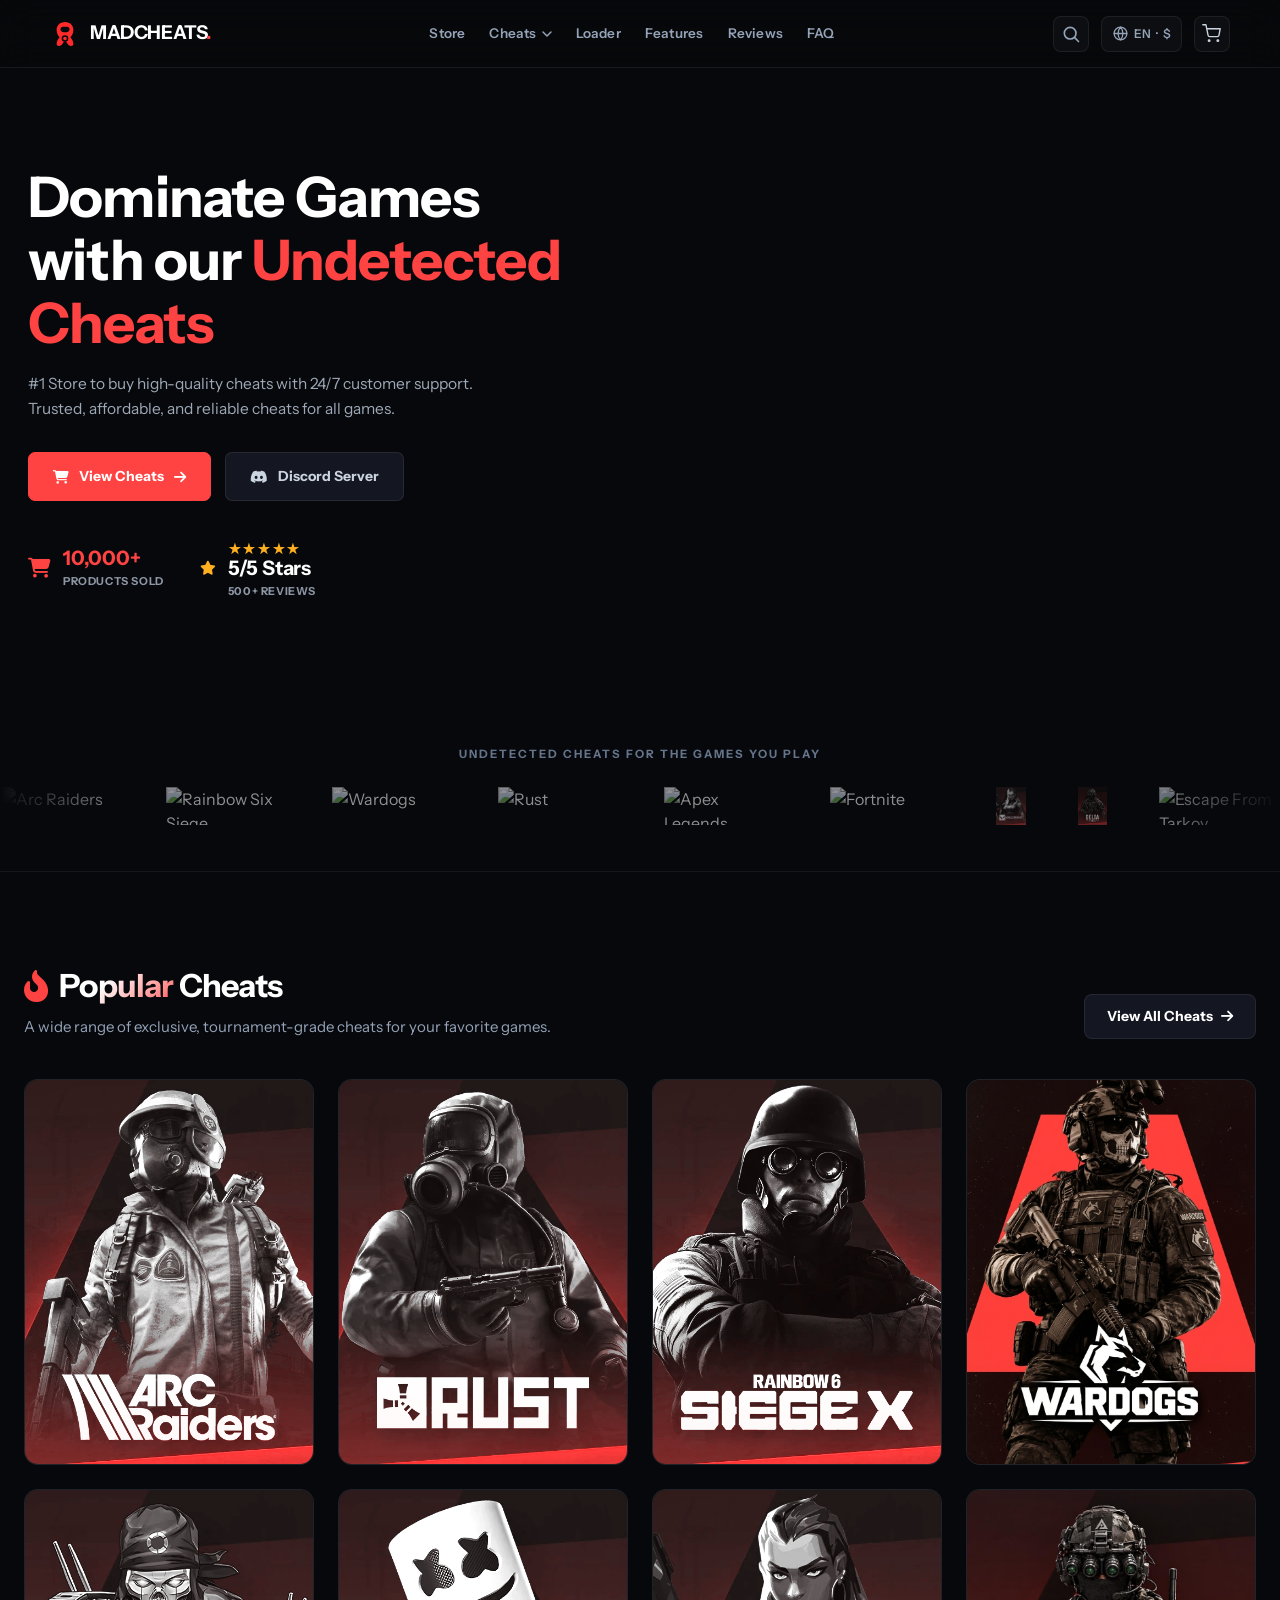
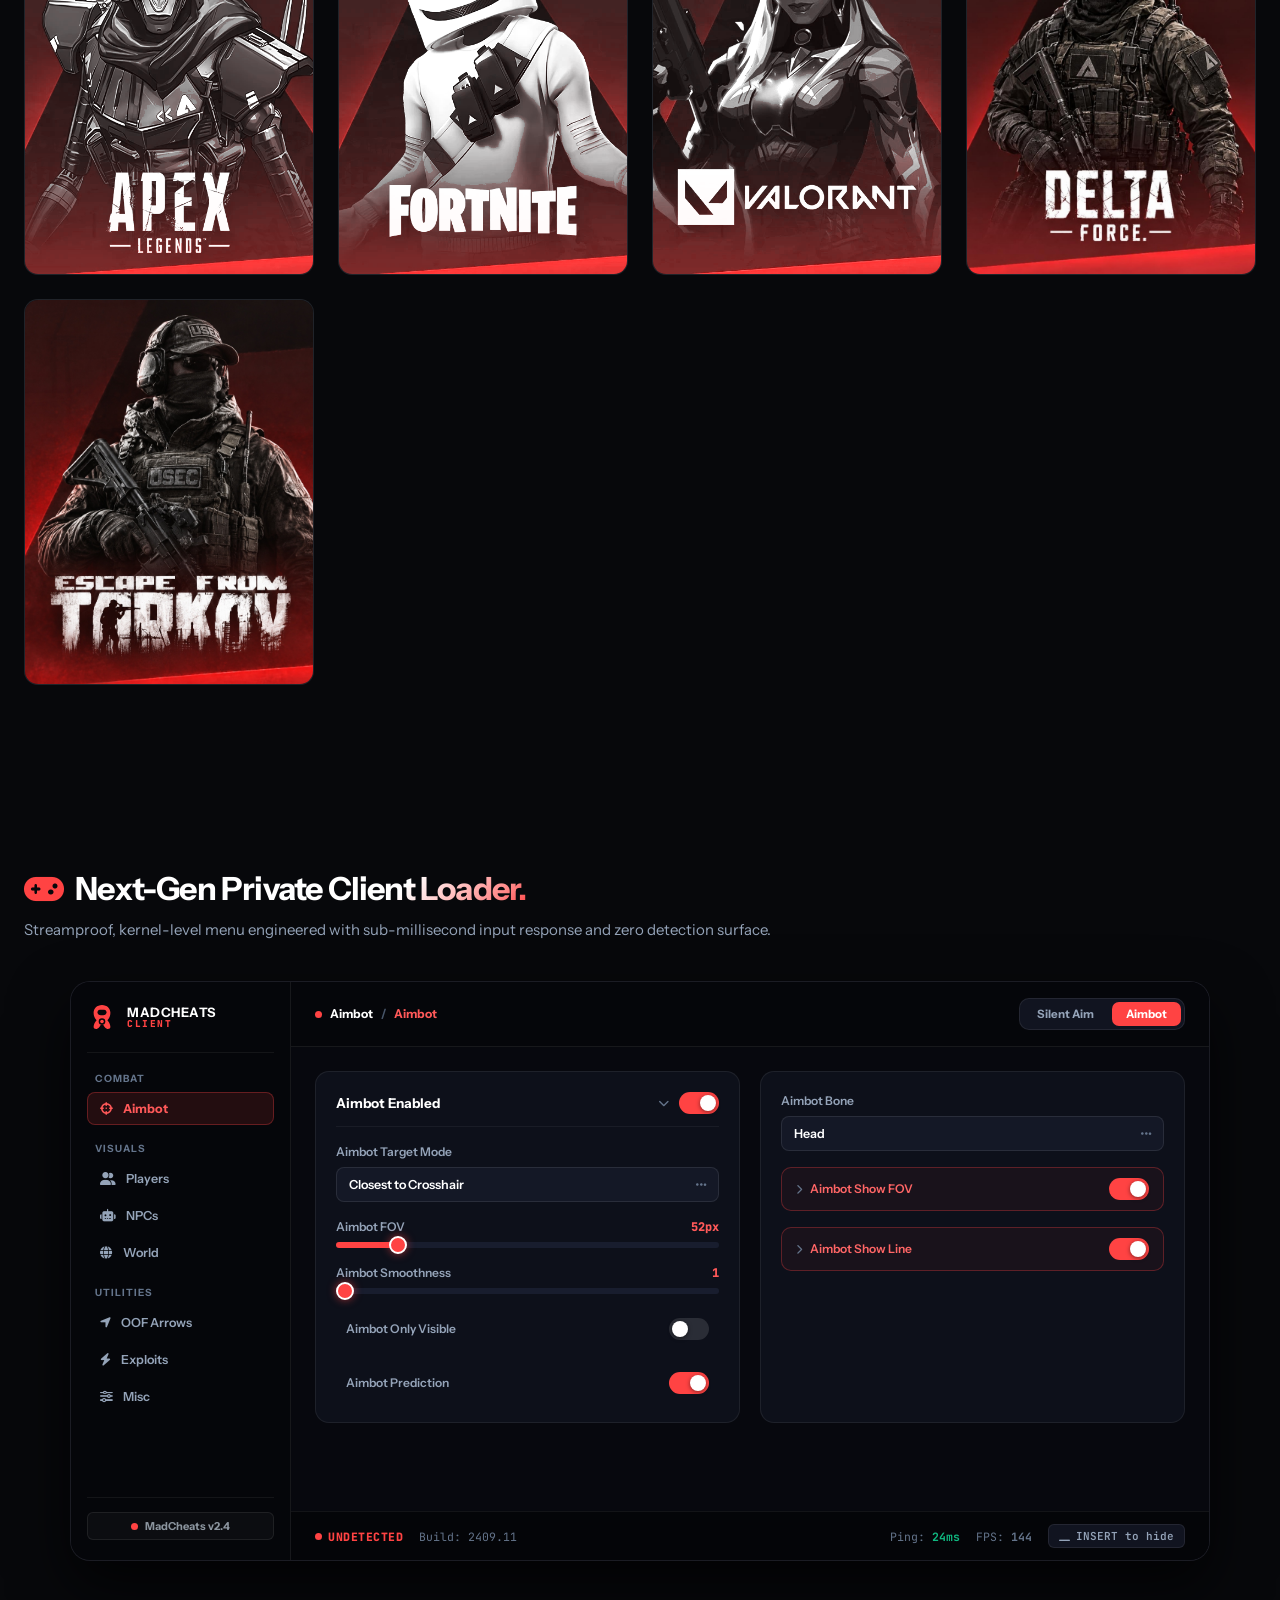
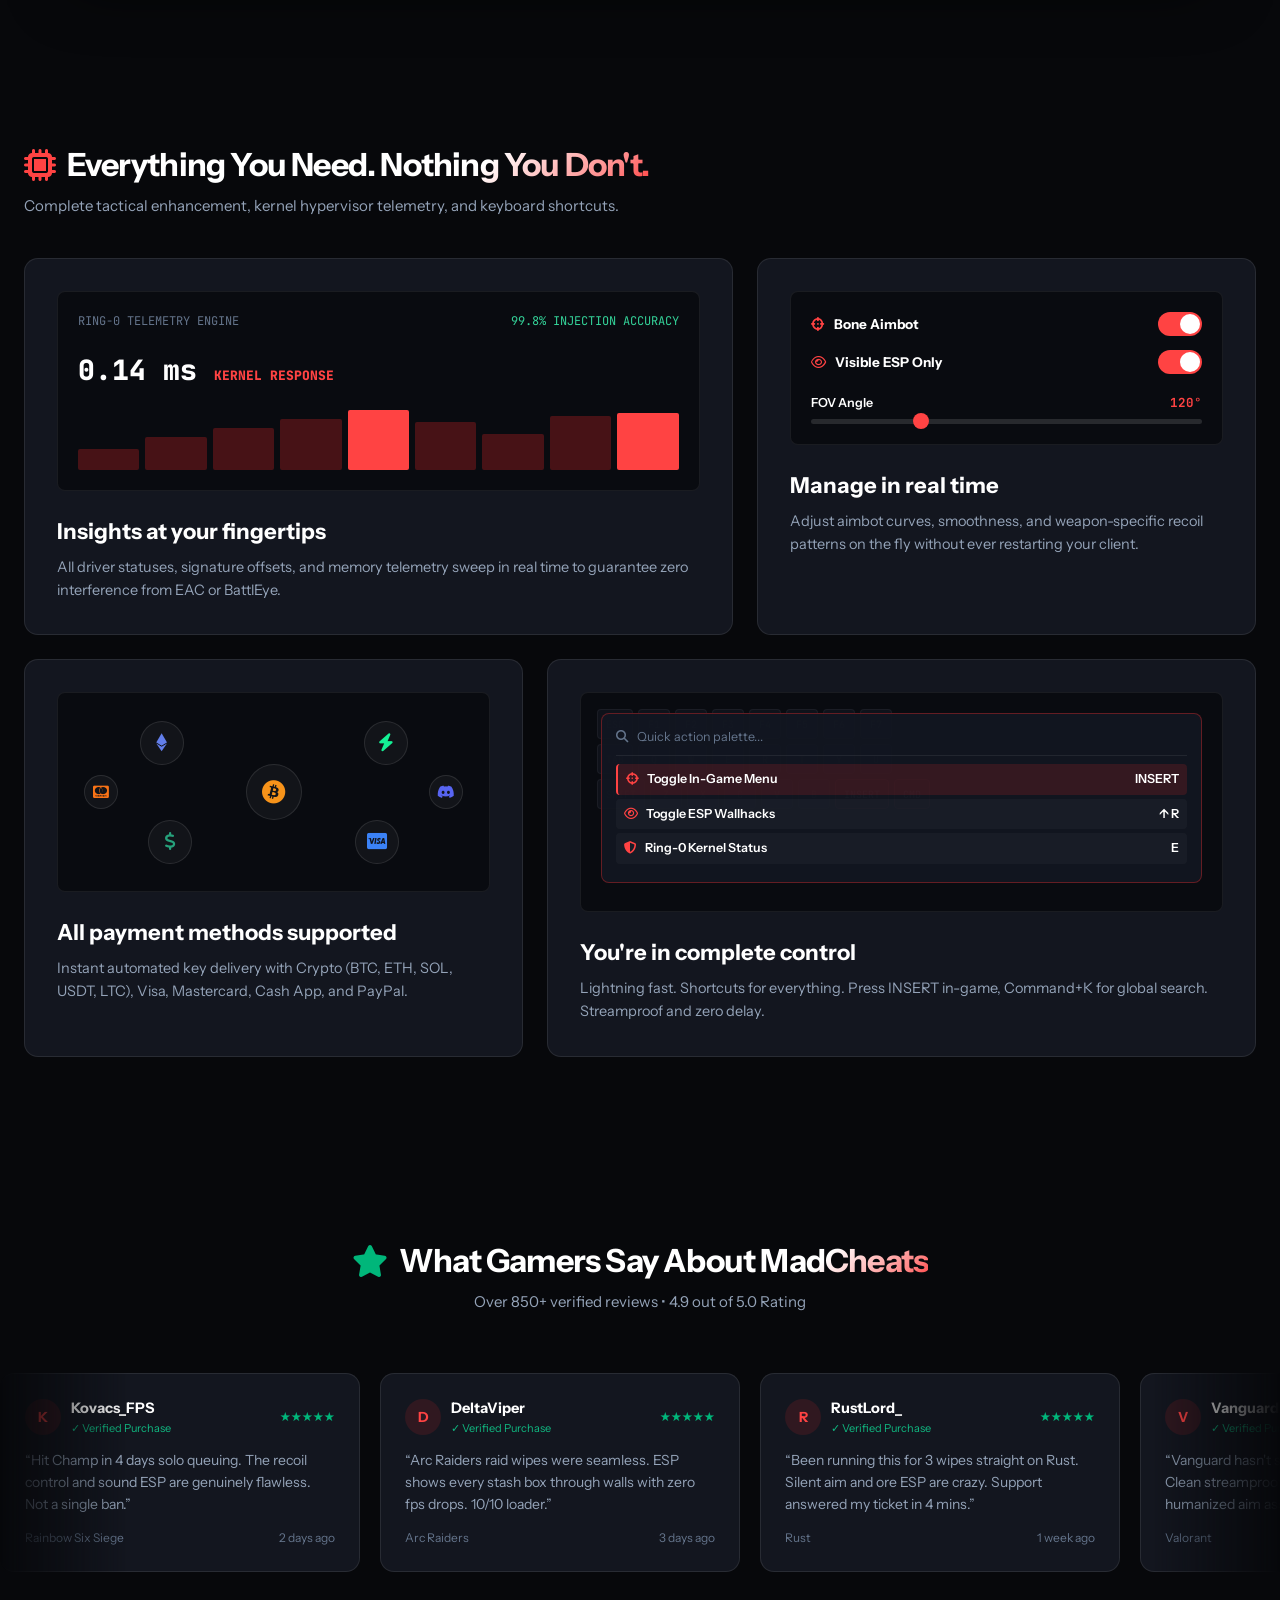
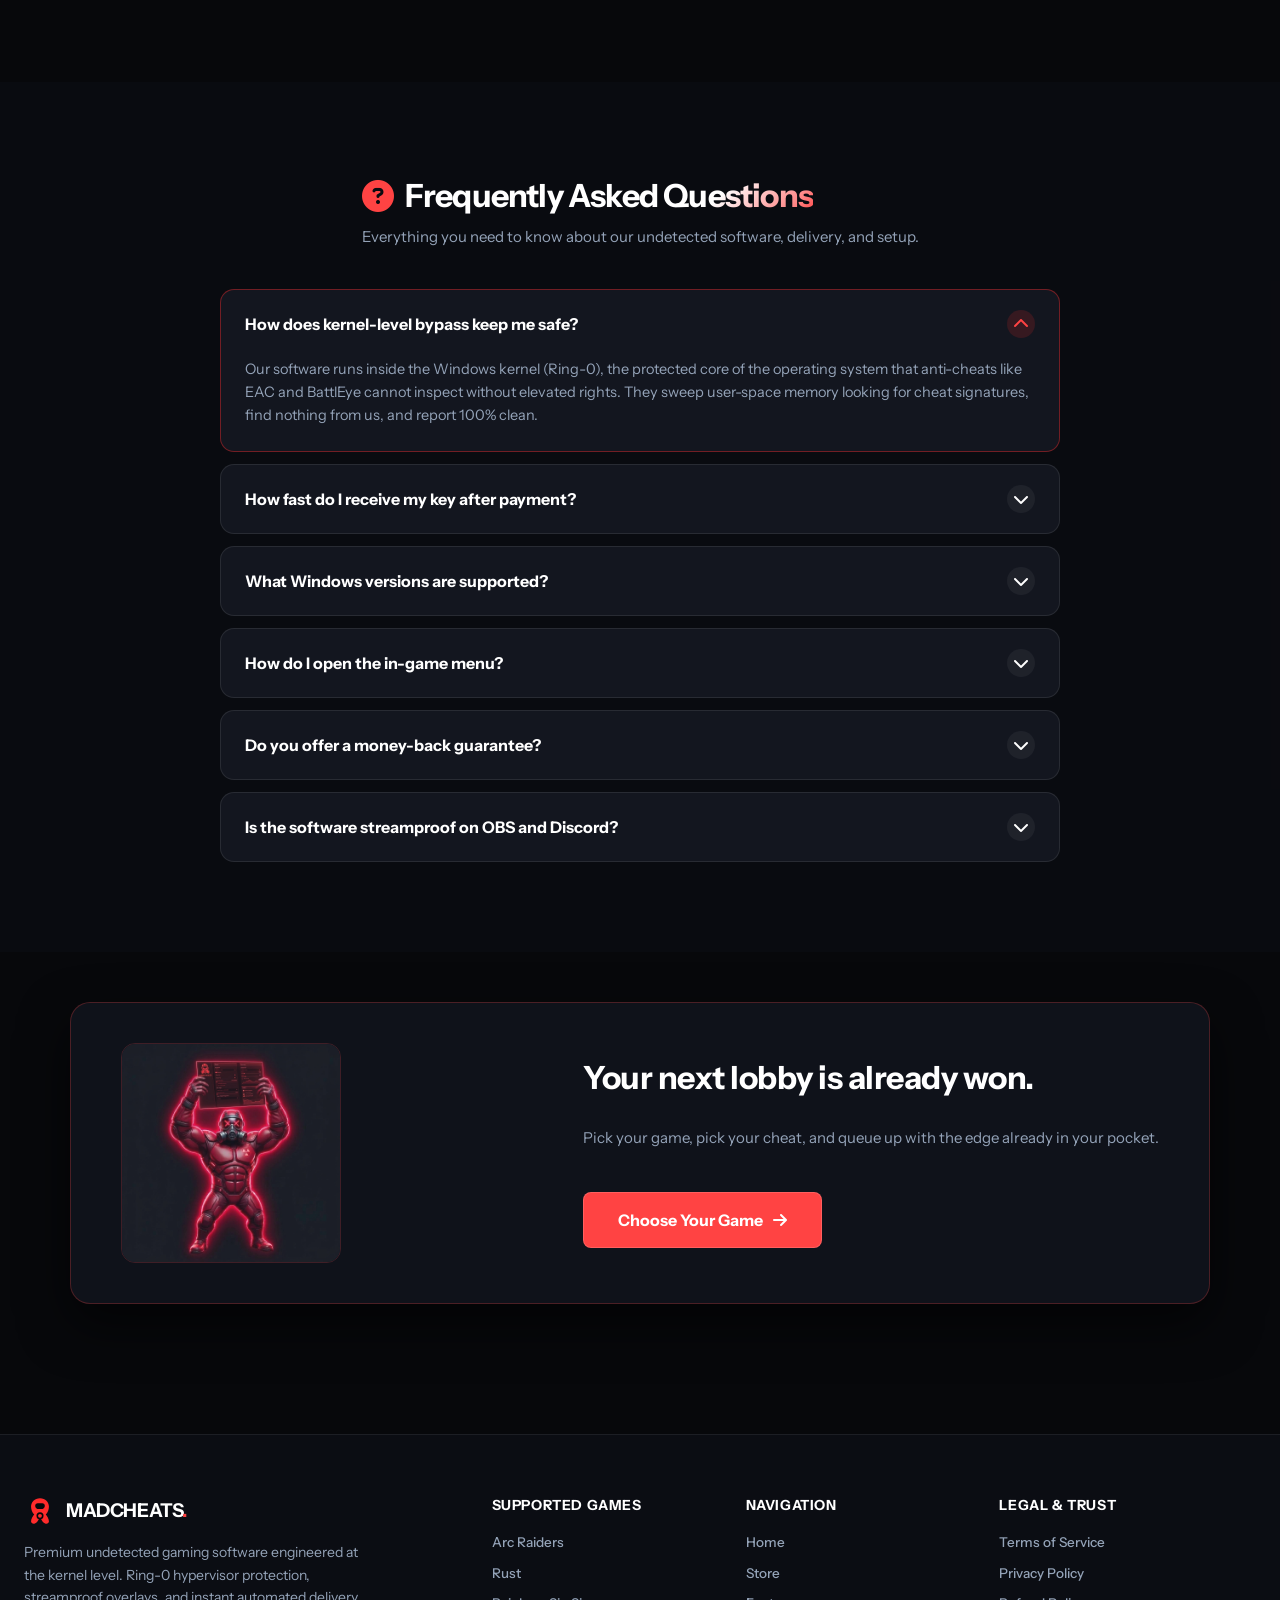
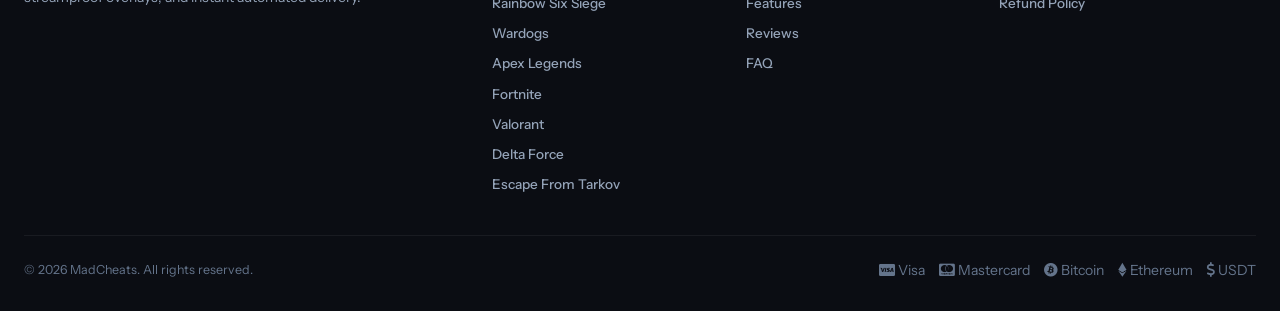
==== commit 94c1c37b: "Fix loader interactivity: resolve fetchSellAuthProducts reference error, hook up all buttons, preset" ====
--- a/index.html
+++ b/index.html
@@ -376,7 +376,7 @@
                 <span class="loader-live-dot"></span>
                 <span>MADCHEATS CLIENT MINIMIZED</span>
               </div>
-              <span class="loader-footer-key"><i class="fa-solid fa-arrow-up-right-from-square"></i> Press INSERT or Click to Show</span>
+              <button type="button" class="loader-footer-key" id="loaderRestoreBtn"><i class="fa-solid fa-arrow-up-right-from-square"></i> <span>Press INSERT or Click to Show</span></button>
             </div>
             <aside class="loader-sidebar">
               <div class="loader-brand">
@@ -654,32 +654,51 @@
                       </div>
                       <div class="loader-toggle-row">
                         <span class="loader-label">Player 2D/3D Box</span>
-                        <label class="loader-switch"><input type="checkbox" checked class="loader-toggle"><span class="loader-slider-track"></span></label>
+                        <label class="loader-switch"><input type="checkbox" checked class="loader-toggle" id="playerBoxToggle"><span class="loader-slider-track"></span></label>
+                      </div>
+                      <div class="loader-control-group">
+                        <label class="loader-label">Box Style</label>
+                        <div class="loader-select-wrap">
+                          <select class="loader-select" id="playerBoxSelect">
+                            <option value="corner">2D Corner Box</option>
+                            <option value="bounding">2D Full Bounding Box</option>
+                            <option value="wireframe">3D Wireframe Box</option>
+                            <option value="chams">Solid Chams Glow</option>
+                          </select>
+                          <i class="fa-solid fa-ellipsis loader-select-icon"></i>
+                        </div>
                       </div>
                       <div class="loader-toggle-row">
                         <span class="loader-label">Health Bar &amp; Number</span>
-                        <label class="loader-switch"><input type="checkbox" checked class="loader-toggle"><span class="loader-slider-track"></span></label>
+                        <label class="loader-switch"><input type="checkbox" checked class="loader-toggle" id="playerHealthToggle"><span class="loader-slider-track"></span></label>
                       </div>
                       <div class="loader-toggle-row">
                         <span class="loader-label">Player Skeleton</span>
-                        <label class="loader-switch"><input type="checkbox" checked class="loader-toggle"><span class="loader-slider-track"></span></label>
+                        <label class="loader-switch"><input type="checkbox" checked class="loader-toggle" id="playerSkeletonToggle"><span class="loader-slider-track"></span></label>
                       </div>
                     </div>
                     <div class="loader-card-box">
                       <div class="loader-box-header">
                         <span class="loader-box-title">Distance &amp; Snaplines</span>
                       </div>
-                      <div class="loader-toggle-row">
-                        <span class="loader-label">Player Distance (m)</span>
-                        <label class="loader-switch"><input type="checkbox" checked class="loader-toggle"><span class="loader-slider-track"></span></label>
+                      <div class="loader-control-group">
+                        <div class="loader-range-header">
+                          <span class="loader-label">Max ESP Distance</span>
+                          <span class="loader-range-value" id="playerDistVal">400m</span>
+                        </div>
+                        <input type="range" min="50" max="1000" value="400" step="25" class="loader-range-slider" id="playerDistSlider">
+                      </div>
+                      <div class="loader-toggle-row">
+                        <span class="loader-label">Player Distance Label</span>
+                        <label class="loader-switch"><input type="checkbox" checked class="loader-toggle" id="playerDistToggle"><span class="loader-slider-track"></span></label>
                       </div>
                       <div class="loader-toggle-row">
                         <span class="loader-label">Snaplines to Target</span>
-                        <label class="loader-switch"><input type="checkbox" class="loader-toggle"><span class="loader-slider-track"></span></label>
+                        <label class="loader-switch"><input type="checkbox" class="loader-toggle" id="playerSnaplinesToggle"><span class="loader-slider-track"></span></label>
                       </div>
                       <div class="loader-toggle-row">
                         <span class="loader-label">Weapon &amp; Ammo Display</span>
-                        <label class="loader-switch"><input type="checkbox" checked class="loader-toggle"><span class="loader-slider-track"></span></label>
+                        <label class="loader-switch"><input type="checkbox" checked class="loader-toggle" id="playerWeaponToggle"><span class="loader-slider-track"></span></label>
                       </div>
                     </div>
                   </div>
@@ -693,24 +712,42 @@
                       </div>
                       <div class="loader-toggle-row">
                         <span class="loader-label">Boss &amp; Elite ESP</span>
-                        <label class="loader-switch"><input type="checkbox" checked class="loader-toggle"><span class="loader-slider-track"></span></label>
+                        <label class="loader-switch"><input type="checkbox" checked class="loader-toggle" id="npcBossToggle"><span class="loader-slider-track"></span></label>
                       </div>
                       <div class="loader-toggle-row">
                         <span class="loader-label">Loot Tier Filter</span>
-                        <label class="loader-switch"><input type="checkbox" checked class="loader-toggle"><span class="loader-slider-track"></span></label>
+                        <label class="loader-switch"><input type="checkbox" checked class="loader-toggle" id="npcLootToggle"><span class="loader-slider-track"></span></label>
+                      </div>
+                      <div class="loader-control-group">
+                        <label class="loader-label">Minimum Loot Quality</label>
+                        <div class="loader-select-wrap">
+                          <select class="loader-select" id="npcLootSelect">
+                            <option value="all">All Drops &amp; Materials</option>
+                            <option value="rare" selected>Rare &amp; Epic Only</option>
+                            <option value="legendary">Legendary &amp; Boss Items ($100k+)</option>
+                          </select>
+                          <i class="fa-solid fa-ellipsis loader-select-icon"></i>
+                        </div>
                       </div>
                     </div>
                     <div class="loader-card-box">
                       <div class="loader-box-header">
                         <span class="loader-box-title">Tactical Indicators</span>
                       </div>
+                      <div class="loader-control-group">
+                        <div class="loader-range-header">
+                          <span class="loader-label">NPC Detection Distance</span>
+                          <span class="loader-range-value" id="npcDistVal">250m</span>
+                        </div>
+                        <input type="range" min="50" max="600" value="250" step="25" class="loader-range-slider" id="npcDistSlider">
+                      </div>
                       <div class="loader-toggle-row">
                         <span class="loader-label">Drop Rate Visualizer</span>
-                        <label class="loader-switch"><input type="checkbox" checked class="loader-toggle"><span class="loader-slider-track"></span></label>
+                        <label class="loader-switch"><input type="checkbox" checked class="loader-toggle" id="npcDropToggle"><span class="loader-slider-track"></span></label>
                       </div>
                       <div class="loader-toggle-row">
                         <span class="loader-label">Aggro Proximity Ring</span>
-                        <label class="loader-switch"><input type="checkbox" class="loader-toggle"><span class="loader-slider-track"></span></label>
+                        <label class="loader-switch"><input type="checkbox" class="loader-toggle" id="npcAggroToggle"><span class="loader-slider-track"></span></label>
                       </div>
                     </div>
                   </div>
@@ -724,24 +761,42 @@
                       </div>
                       <div class="loader-toggle-row">
                         <span class="loader-label">Supply Drops &amp; Crates</span>
-                        <label class="loader-switch"><input type="checkbox" checked class="loader-toggle"><span class="loader-slider-track"></span></label>
+                        <label class="loader-switch"><input type="checkbox" checked class="loader-toggle" id="worldDropsToggle"><span class="loader-slider-track"></span></label>
                       </div>
                       <div class="loader-toggle-row">
                         <span class="loader-label">Vehicles &amp; Transports</span>
-                        <label class="loader-switch"><input type="checkbox" checked class="loader-toggle"><span class="loader-slider-track"></span></label>
+                        <label class="loader-switch"><input type="checkbox" checked class="loader-toggle" id="worldVehiclesToggle"><span class="loader-slider-track"></span></label>
+                      </div>
+                      <div class="loader-control-group">
+                        <label class="loader-label">World Object Filter</label>
+                        <div class="loader-select-wrap">
+                          <select class="loader-select" id="worldFilterSelect">
+                            <option value="all">Display All Interactive World Items</option>
+                            <option value="high" selected>Locked Safes &amp; Airdrops Only</option>
+                            <option value="exits">Extraction Zones Only</option>
+                          </select>
+                          <i class="fa-solid fa-ellipsis loader-select-icon"></i>
+                        </div>
                       </div>
                     </div>
                     <div class="loader-card-box">
                       <div class="loader-box-header">
                         <span class="loader-box-title">Waypoints &amp; Exits</span>
                       </div>
+                      <div class="loader-control-group">
+                        <div class="loader-range-header">
+                          <span class="loader-label">World Render Distance</span>
+                          <span class="loader-range-value" id="worldDistVal">800m</span>
+                        </div>
+                        <input type="range" min="100" max="2500" value="800" step="50" class="loader-range-slider" id="worldDistSlider">
+                      </div>
                       <div class="loader-toggle-row">
                         <span class="loader-label">Extraction Points</span>
-                        <label class="loader-switch"><input type="checkbox" checked class="loader-toggle"><span class="loader-slider-track"></span></label>
+                        <label class="loader-switch"><input type="checkbox" checked class="loader-toggle" id="worldExtractToggle"><span class="loader-slider-track"></span></label>
                       </div>
                       <div class="loader-toggle-row">
                         <span class="loader-label">Traps &amp; Turrets</span>
-                        <label class="loader-switch"><input type="checkbox" class="loader-toggle"><span class="loader-slider-track"></span></label>
+                        <label class="loader-switch"><input type="checkbox" class="loader-toggle" id="worldTrapsToggle"><span class="loader-slider-track"></span></label>
                       </div>
                     </div>
                   </div>
@@ -755,11 +810,22 @@
                       </div>
                       <div class="loader-toggle-row">
                         <span class="loader-label">OOF Arrow Indicators</span>
-                        <label class="loader-switch"><input type="checkbox" checked class="loader-toggle"><span class="loader-slider-track"></span></label>
+                        <label class="loader-switch"><input type="checkbox" checked class="loader-toggle" id="oofArrowsToggle"><span class="loader-slider-track"></span></label>
                       </div>
                       <div class="loader-toggle-row">
                         <span class="loader-label">Proximity Threat Warning</span>
-                        <label class="loader-switch"><input type="checkbox" checked class="loader-toggle"><span class="loader-slider-track"></span></label>
+                        <label class="loader-switch"><input type="checkbox" checked class="loader-toggle" id="oofThreatToggle"><span class="loader-slider-track"></span></label>
+                      </div>
+                      <div class="loader-control-group">
+                        <label class="loader-label">Indicator Style</label>
+                        <div class="loader-select-wrap">
+                          <select class="loader-select" id="oofStyleSelect">
+                            <option value="pulse" selected>Dynamic Pulse on Proximity</option>
+                            <option value="static">Static Arrow + Distance</option>
+                            <option value="flash">Flash on Enemy Aiming at You</option>
+                          </select>
+                          <i class="fa-solid fa-ellipsis loader-select-icon"></i>
+                        </div>
                       </div>
                     </div>
                     <div class="loader-card-box">
@@ -768,14 +834,14 @@
                       </div>
                       <div class="loader-toggle-row">
                         <span class="loader-label">Behind Warning Flash</span>
-                        <label class="loader-switch"><input type="checkbox" checked class="loader-toggle"><span class="loader-slider-track"></span></label>
+                        <label class="loader-switch"><input type="checkbox" checked class="loader-toggle" id="oofBehindToggle"><span class="loader-slider-track"></span></label>
                       </div>
                       <div class="loader-control-group">
                         <div class="loader-range-header">
                           <span class="loader-label">Indicator Size</span>
                           <span class="loader-range-value" id="arrowSizeVal">14px</span>
                         </div>
-                        <input type="range" min="8" max="24" value="14" class="loader-range-slider" id="arrowSizeSlider">
+                        <input type="range" min="8" max="28" value="14" class="loader-range-slider" id="arrowSizeSlider">
                       </div>
                     </div>
                   </div>
@@ -789,11 +855,18 @@
                       </div>
                       <div class="loader-toggle-row">
                         <span class="loader-label">100% No Recoil Control</span>
-                        <label class="loader-switch"><input type="checkbox" checked class="loader-toggle"><span class="loader-slider-track"></span></label>
+                        <label class="loader-switch"><input type="checkbox" checked class="loader-toggle" id="exploitRecoilToggle"><span class="loader-slider-track"></span></label>
+                      </div>
+                      <div class="loader-control-group">
+                        <div class="loader-range-header">
+                          <span class="loader-label">Recoil Compensation</span>
+                          <span class="loader-range-value" id="recoilCompVal">100%</span>
+                        </div>
+                        <input type="range" min="0" max="100" value="100" class="loader-range-slider" id="recoilCompSlider">
                       </div>
                       <div class="loader-toggle-row">
                         <span class="loader-label">Instant Hit / Magic Bullet</span>
-                        <label class="loader-switch"><input type="checkbox" checked class="loader-toggle"><span class="loader-slider-track"></span></label>
+                        <label class="loader-switch"><input type="checkbox" checked class="loader-toggle" id="exploitMagicToggle"><span class="loader-slider-track"></span></label>
                       </div>
                     </div>
                     <div class="loader-card-box">
@@ -802,11 +875,18 @@
                       </div>
                       <div class="loader-toggle-row">
                         <span class="loader-label">Rapid Fire Acceleration</span>
-                        <label class="loader-switch"><input type="checkbox" class="loader-toggle"><span class="loader-slider-track"></span></label>
+                        <label class="loader-switch"><input type="checkbox" class="loader-toggle" id="exploitRapidToggle"><span class="loader-slider-track"></span></label>
+                      </div>
+                      <div class="loader-control-group">
+                        <div class="loader-range-header">
+                          <span class="loader-label">Fire-Rate Multiplier</span>
+                          <span class="loader-range-value" id="rapidMultVal">1.5x</span>
+                        </div>
+                        <input type="range" min="10" max="30" value="15" class="loader-range-slider" id="rapidMultSlider">
                       </div>
                       <div class="loader-toggle-row">
                         <span class="loader-label">Bunnyhop Auto-Jumper</span>
-                        <label class="loader-switch"><input type="checkbox" checked class="loader-toggle"><span class="loader-slider-track"></span></label>
+                        <label class="loader-switch"><input type="checkbox" checked class="loader-toggle" id="exploitBhopToggle"><span class="loader-slider-track"></span></label>
                       </div>
                     </div>
                   </div>
@@ -820,24 +900,58 @@
                       </div>
                       <div class="loader-toggle-row">
                         <span class="loader-label">External Streamproof Solution</span>
-                        <label class="loader-switch"><input type="checkbox" checked class="loader-toggle"><span class="loader-slider-track"></span></label>
+                        <label class="loader-switch"><input type="checkbox" checked class="loader-toggle" id="miscStreamproofToggle"><span class="loader-slider-track"></span></label>
                       </div>
                       <div class="loader-toggle-row">
                         <span class="loader-label">Custom Crosshair Overlay</span>
-                        <label class="loader-switch"><input type="checkbox" checked class="loader-toggle"><span class="loader-slider-track"></span></label>
+                        <label class="loader-switch"><input type="checkbox" checked class="loader-toggle" id="miscCrosshairToggle"><span class="loader-slider-track"></span></label>
+                      </div>
+                      <div class="loader-control-group">
+                        <label class="loader-label">Crosshair Reticle Type</label>
+                        <div class="loader-select-wrap">
+                          <select class="loader-select" id="crosshairSelect">
+                            <option value="dot">Dynamic Micro Dot</option>
+                            <option value="tactical" selected>Tactical CS-Style Gap Cross</option>
+                            <option value="circle">Center FOV Ring</option>
+                            <option value="tshape">T-Reticle Minimal</option>
+                          </select>
+                          <i class="fa-solid fa-ellipsis loader-select-icon"></i>
+                        </div>
                       </div>
                     </div>
                     <div class="loader-card-box">
                       <div class="loader-box-header">
-                        <span class="loader-box-title">Diagnostics</span>
+                        <span class="loader-box-title">Configuration Profiles</span>
+                      </div>
+                      <div class="loader-preset-actions">
+                        <button type="button" class="loader-btn-action" id="btnPresetLegit">
+                          <i class="fa-solid fa-shield-heart"></i>
+                          <span>Load Legit</span>
+                        </button>
+                        <button type="button" class="loader-btn-action danger" id="btnPresetRage">
+                          <i class="fa-solid fa-skull"></i>
+                          <span>Load Rage</span>
+                        </button>
+                        <button type="button" class="loader-btn-action primary" id="btnSaveConfig">
+                          <i class="fa-solid fa-floppy-disk"></i>
+                          <span>Save Config</span>
+                        </button>
+                        <button type="button" class="loader-btn-action ghost" id="btnResetConfig">
+                          <i class="fa-solid fa-rotate-left"></i>
+                          <span>Reset</span>
+                        </button>
+                      </div>
+                      <div class="loader-status-notify" id="loaderNotifyBar" style="display: none;">
+                        <i class="fa-solid fa-check"></i>
+                        <span id="loaderNotifyText">Config saved successfully.</span>
                       </div>
                       <div class="loader-toggle-row">
                         <span class="loader-label">FPS / Latency Watermark</span>
-                        <label class="loader-switch"><input type="checkbox" checked class="loader-toggle"><span class="loader-slider-track"></span></label>
+                        <label class="loader-switch"><input type="checkbox" checked class="loader-toggle" id="miscFpsToggle"><span class="loader-slider-track"></span></label>
                       </div>
                       <div class="loader-toggle-row">
                         <span class="loader-label">Panic Key (F11 Killswitch)</span>
-                        <label class="loader-switch"><input type="checkbox" checked class="loader-toggle"><span class="loader-slider-track"></span></label>
+                        <label class="loader-switch"><input type="checkbox" checked class="loader-toggle" id="miscPanicToggle"><span class="loader-slider-track"></span></label>
                       </div>
                     </div>
                   </div>
@@ -855,7 +969,7 @@
                 <div class="loader-footer-right">
                   <span class="loader-footer-meta">Ping: <strong class="text-green">24ms</strong></span>
                   <span class="loader-footer-meta">FPS: <strong class="text-white">144</strong></span>
-                  <span class="loader-footer-key">INSERT to hide</span>
+                  <button type="button" class="loader-footer-key loader-hide-btn" id="loaderHideBtn"><i class="fa-solid fa-window-minimize"></i> <span>INSERT to hide</span></button>
                 </div>
               </div>
             </div>
--- a/css/style.css
+++ b/css/style.css
@@ -4935,16 +4935,125 @@
   color: #10b981;
 }
 
-.loader-footer-meta strong.text-white {
-  color: #fff;
-}
-
 .loader-footer-key {
+  display: inline-flex;
+  align-items: center;
+  gap: 6px;
   color: #94a3b8;
   background: #111420;
-  padding: 3px 8px;
-  border-radius: 4px;
+  padding: 4px 10px;
+  border-radius: 6px;
   border: 1px solid rgba(255, 255, 255, 0.08);
+  font-size: 11px;
+  font-family: var(--font-mono);
+  font-weight: 600;
+  cursor: pointer !important;
+  pointer-events: auto !important;
+  user-select: none;
+  touch-action: manipulation;
+  transition: all 0.15s ease;
+}
+
+.loader-footer-key:hover {
+  background: rgba(255, 67, 67, 0.14);
+  border-color: rgba(255, 67, 67, 0.35);
+  color: #fff;
+  transform: translateY(-1px);
+}
+
+.loader-footer-key:active {
+  transform: translateY(0);
+}
+
+.loader-preset-actions {
+  display: grid;
+  grid-template-columns: 1fr 1fr;
+  gap: 8px;
+  margin-top: 4px;
+}
+
+.loader-btn-action {
+  display: flex;
+  align-items: center;
+  justify-content: center;
+  gap: 7px;
+  padding: 9px 12px;
+  border-radius: 8px;
+  font-size: 11.5px;
+  font-weight: 700;
+  cursor: pointer !important;
+  pointer-events: auto !important;
+  border: 1px solid rgba(255, 255, 255, 0.09);
+  background: #141826;
+  color: #e2e8f0;
+  transition: all 0.15s ease;
+  user-select: none;
+  touch-action: manipulation;
+}
+
+.loader-btn-action:hover {
+  background: #1c2237;
+  color: #fff;
+  border-color: rgba(255, 255, 255, 0.2);
+  transform: translateY(-1px);
+}
+
+.loader-btn-action:active {
+  transform: translateY(1px);
+}
+
+.loader-btn-action.primary {
+  background: #ff4343;
+  border-color: #ff4343;
+  color: #fff;
+}
+
+.loader-btn-action.primary:hover {
+  background: #ff5959;
+  box-shadow: 0 0 14px rgba(255, 67, 67, 0.45);
+}
+
+.loader-btn-action.danger {
+  background: rgba(239, 68, 68, 0.14);
+  border-color: rgba(239, 68, 68, 0.3);
+  color: #fca5a5;
+}
+
+.loader-btn-action.danger:hover {
+  background: rgba(239, 68, 68, 0.25);
+  border-color: #ef4444;
+  color: #fff;
+  box-shadow: 0 0 12px rgba(239, 68, 68, 0.3);
+}
+
+.loader-btn-action.ghost {
+  background: transparent;
+  border-color: rgba(255, 255, 255, 0.08);
+  color: #94a3b8;
+}
+
+.loader-btn-action.ghost:hover {
+  background: rgba(255, 255, 255, 0.06);
+  color: #fff;
+}
+
+.loader-status-notify {
+  display: flex;
+  align-items: center;
+  gap: 8px;
+  padding: 8px 12px;
+  background: rgba(16, 185, 129, 0.12);
+  border: 1px solid rgba(16, 185, 129, 0.3);
+  border-radius: 8px;
+  color: #34d399;
+  font-size: 11.5px;
+  font-weight: 700;
+  animation: fadeInNotify 0.2s ease-out;
+}
+
+@keyframes fadeInNotify {
+  from { opacity: 0; transform: translateY(-4px); }
+  to { opacity: 1; transform: translateY(0); }
 }
 
 @media (max-width: 900px) {
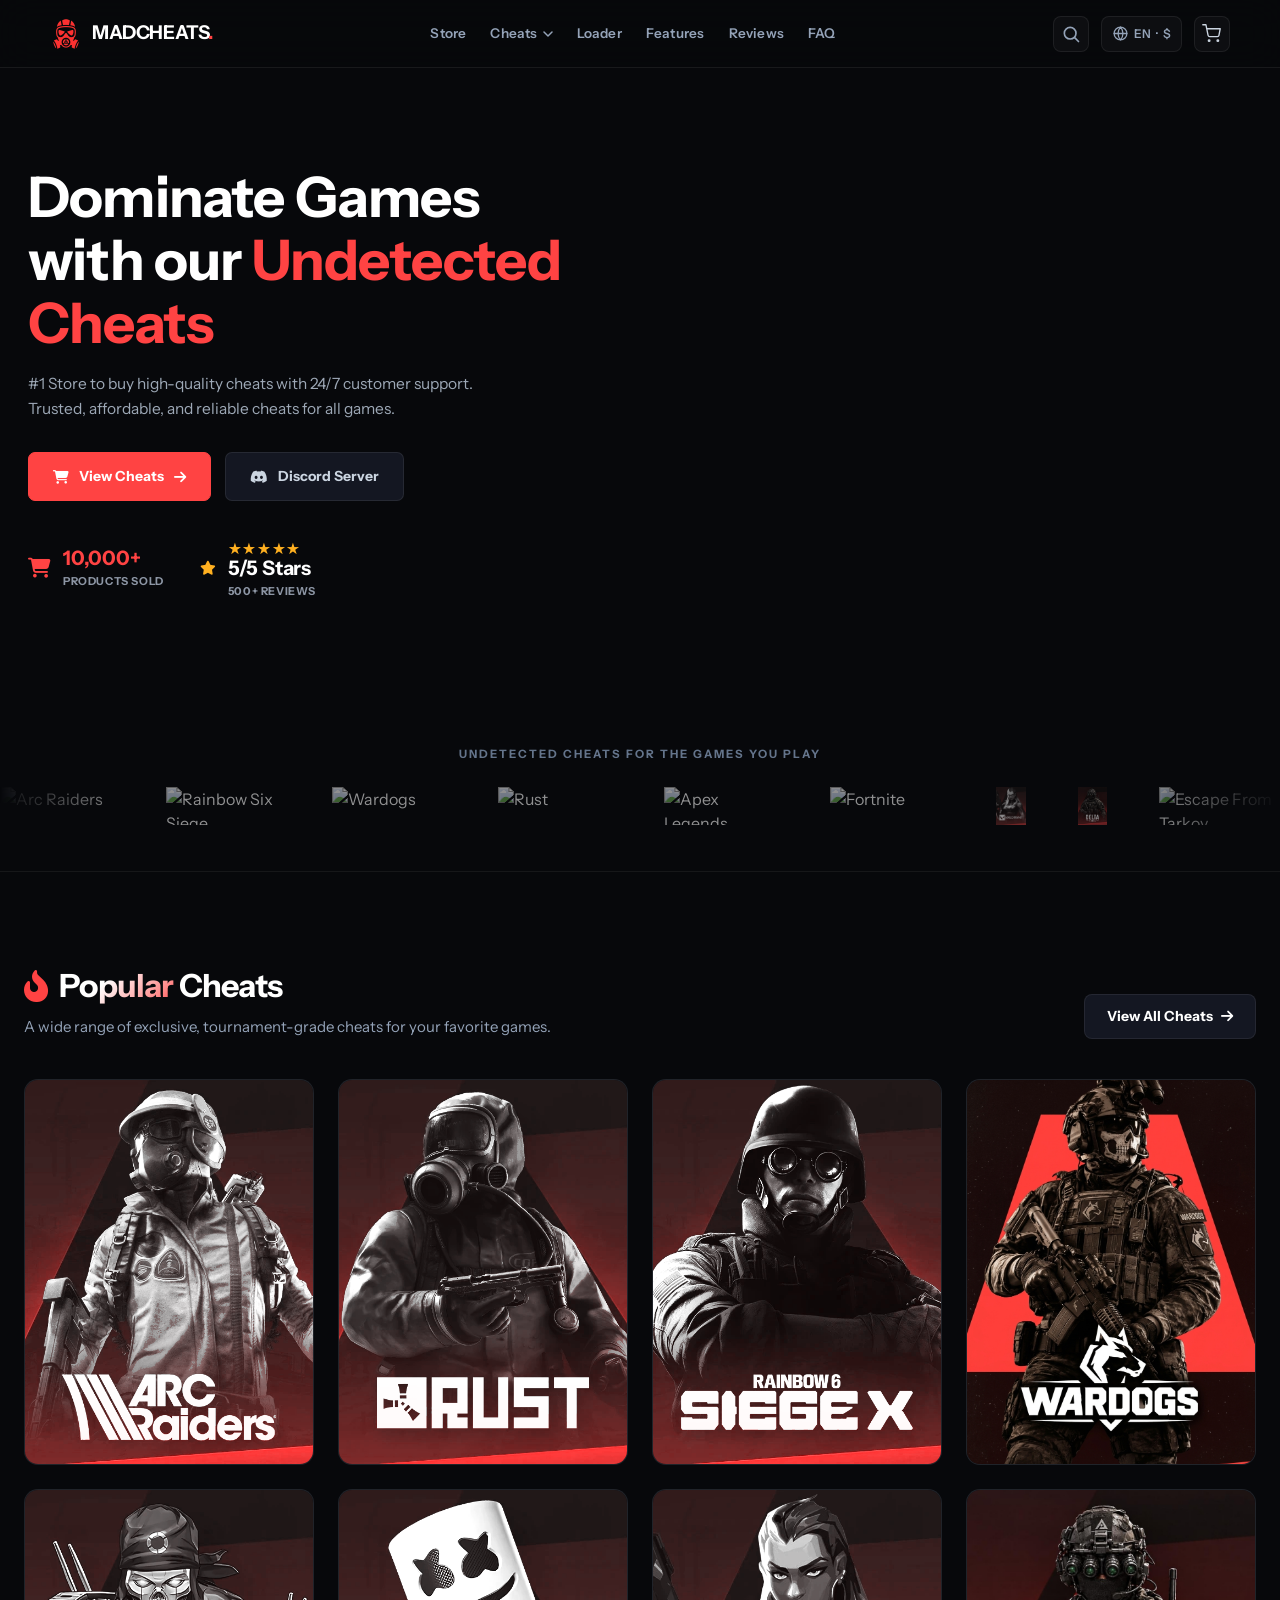
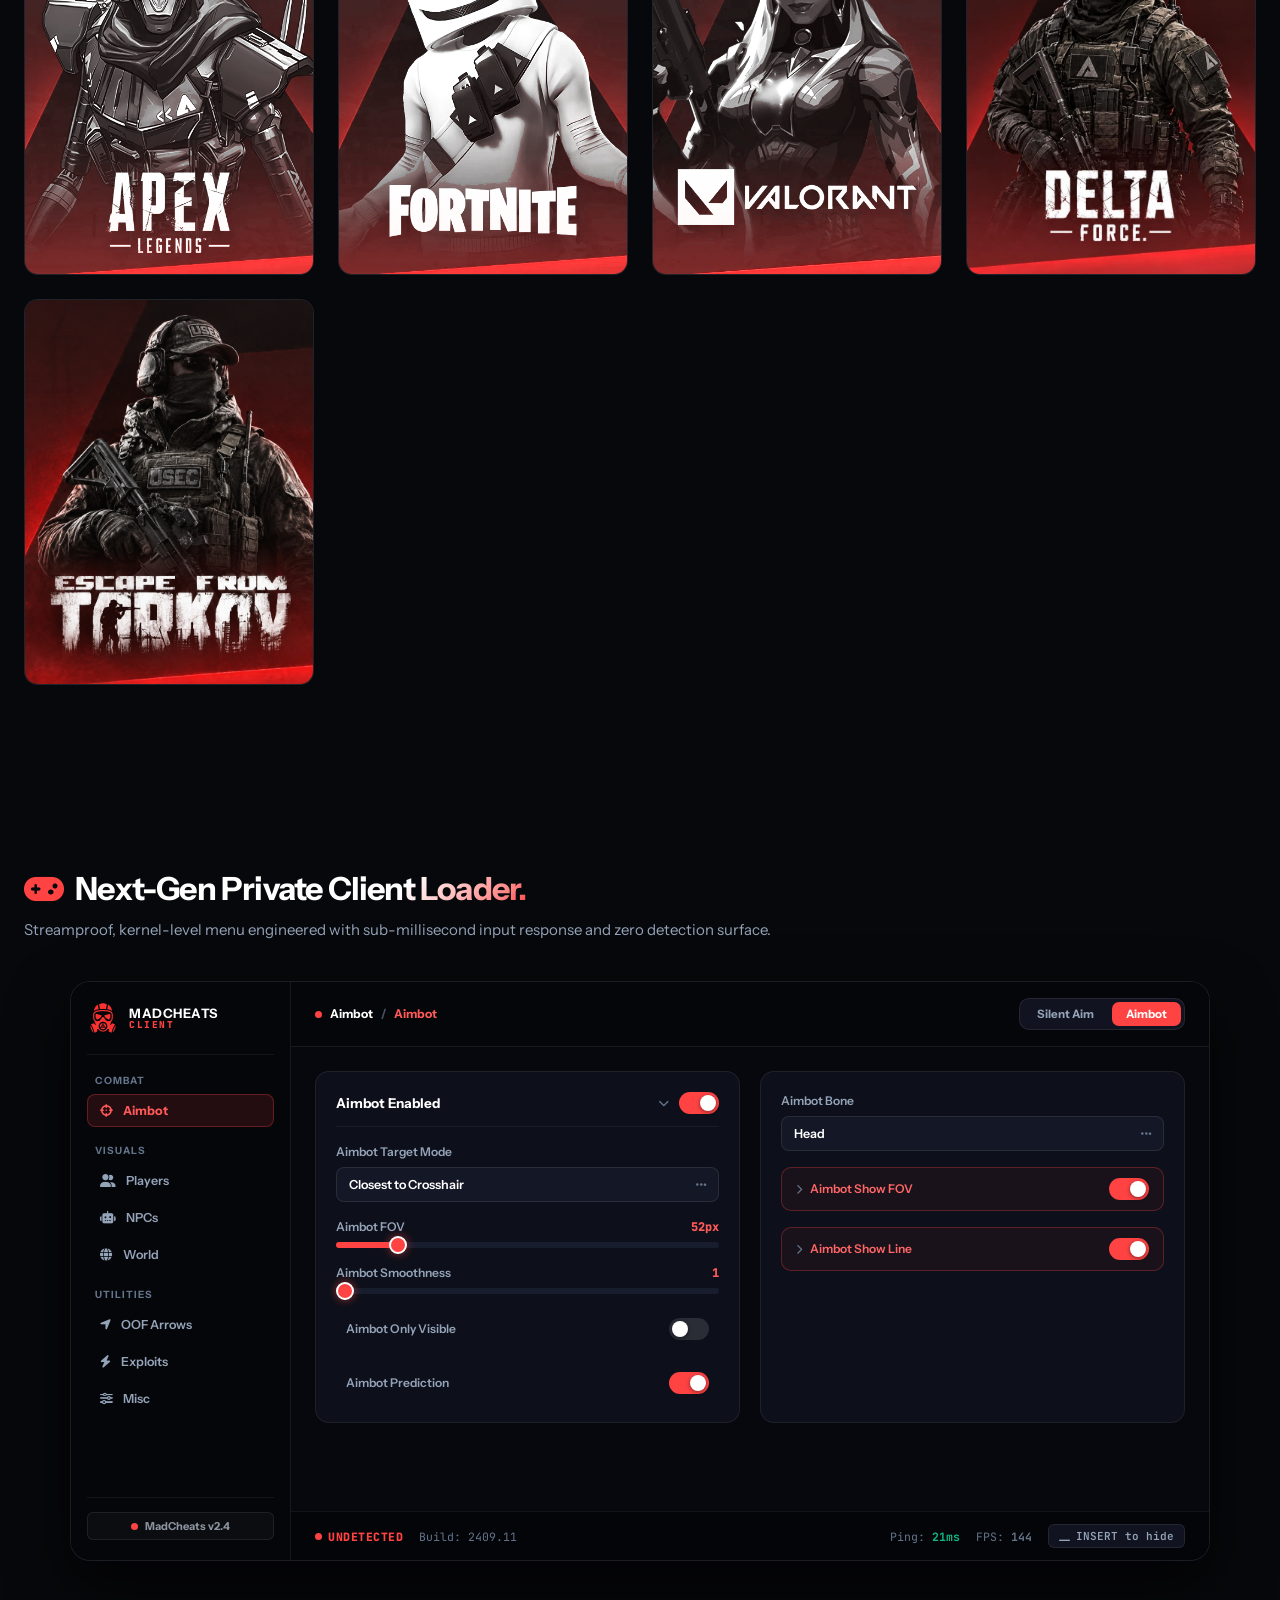
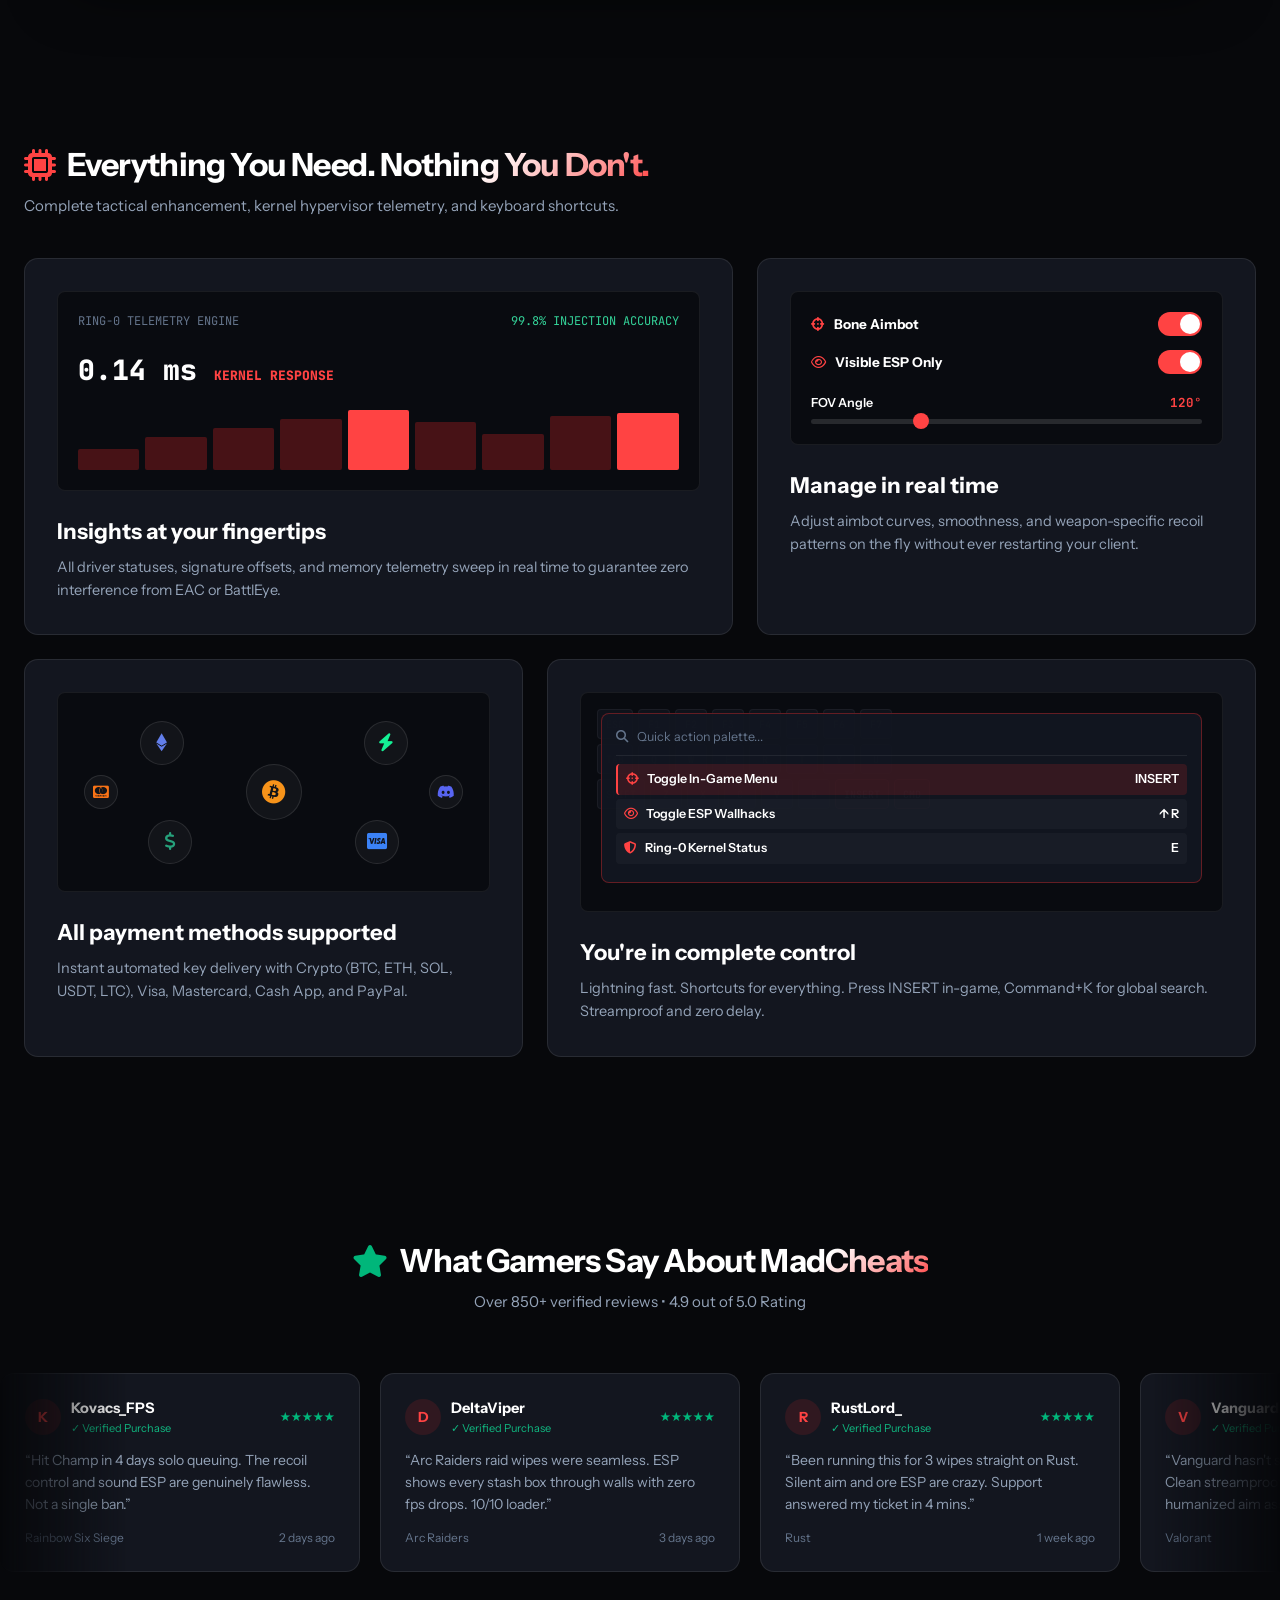
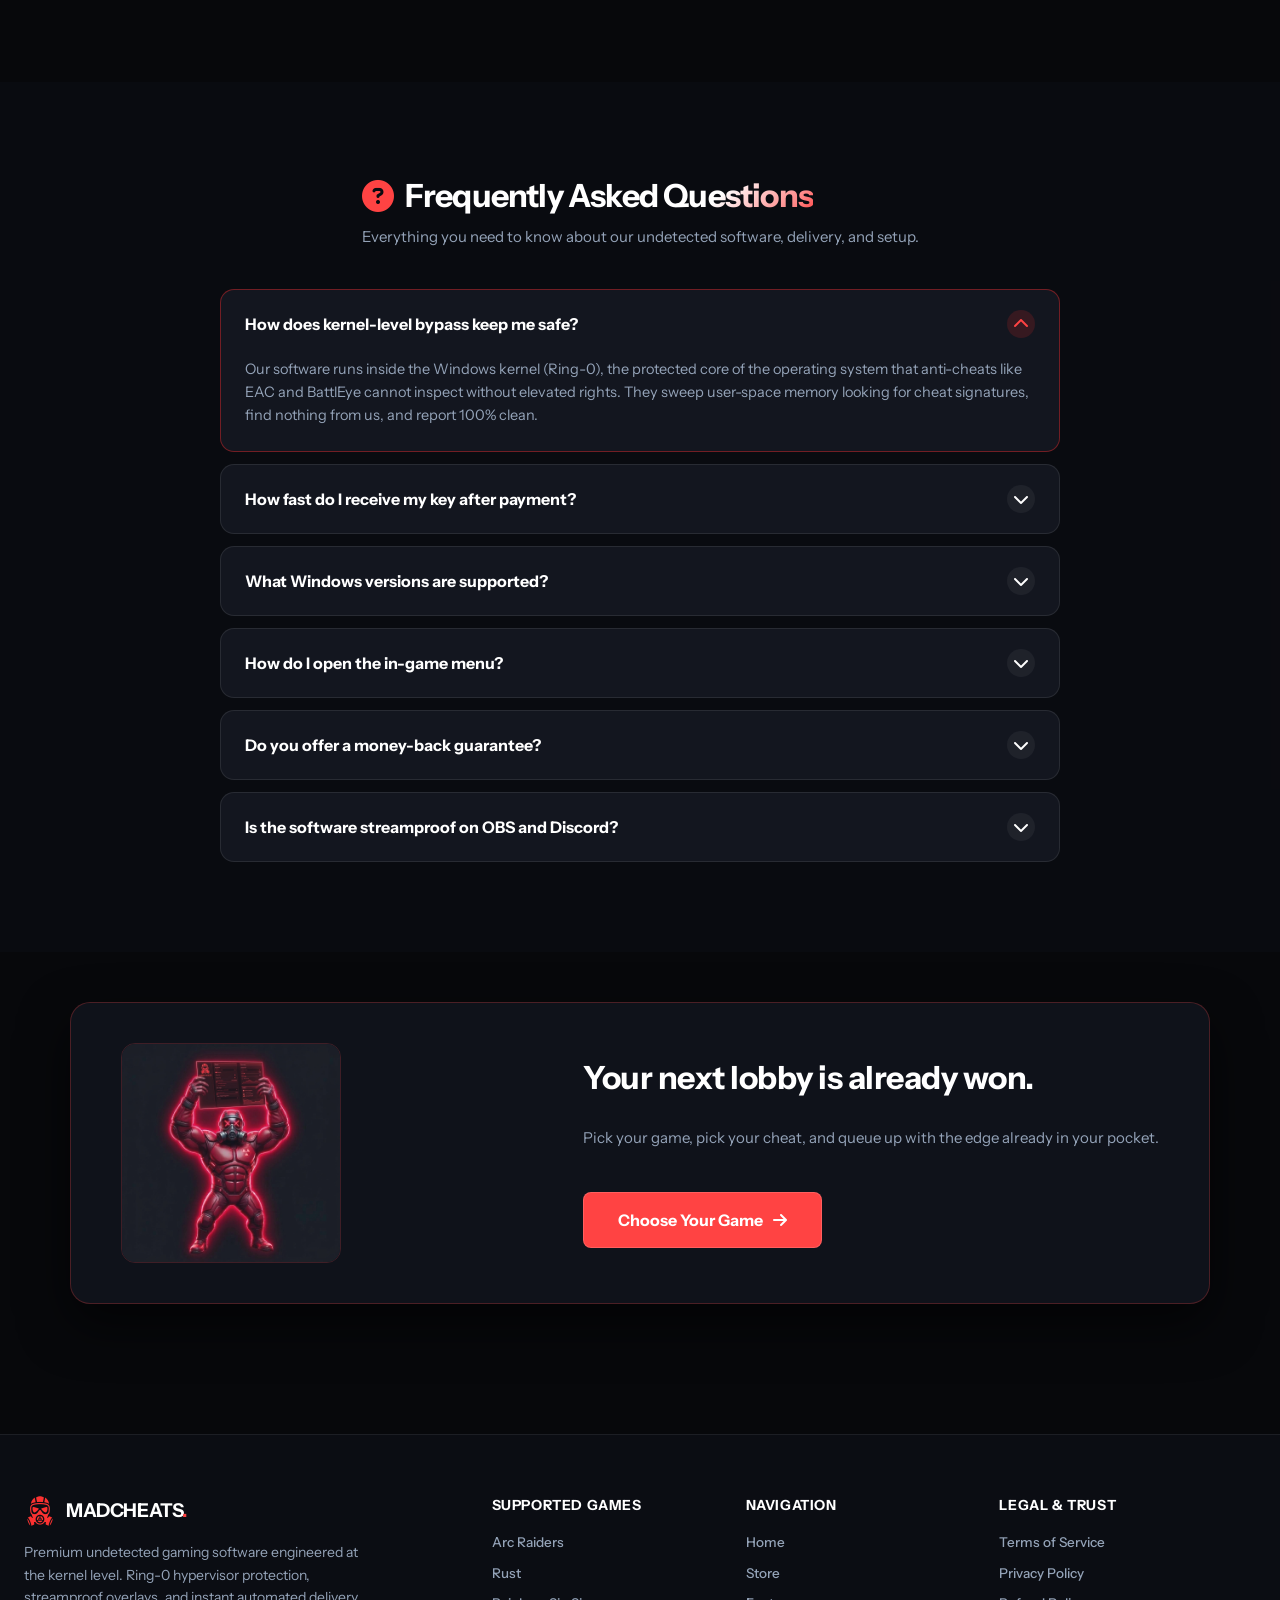
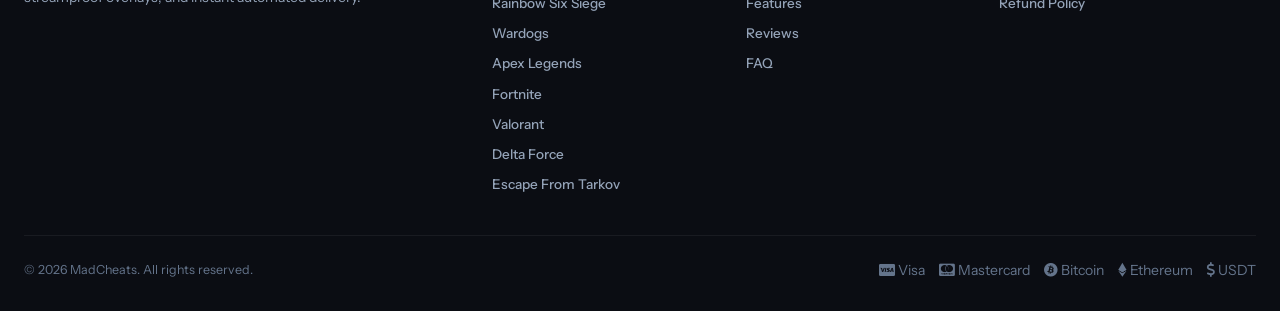
==== commit f3814888: "Replace SVG logos with custom red tactical gas mask logo across all pages, loader, and favicons" ====
--- a/index.html
+++ b/index.html
@@ -16,7 +16,9 @@
   <meta name="twitter:title" content="MadCheats — Undetected Gaming Software &amp; Exploits">
   <meta name="twitter:description" content="Dominate every match without limits. Ring-0 hypervisor kernel security, instant key delivery, 24/7 status tracking, and verified reviews.">
   <meta name="twitter:image" content="assets/images/mascot.jpg">
-  <link rel="icon" type="image/svg+xml" href="data:image/svg+xml,%3Csvg xmlns='http://www.w3.org/2000/svg' viewBox='0 0 100 100'%3E%3Cpath fill='%23ff2b2b' d='M50 8 C32 8 20 22 20 38 C20 48 24 57 30 63 C27 68 22 75 22 84 C22 89 27 92 33 90 C39 88 44 80 46 76 C48 77 52 77 54 76 C56 80 61 88 67 90 C73 92 78 89 78 84 C78 75 73 68 70 63 C76 57 80 48 80 38 C80 22 68 8 50 8 Z M50 20 C62 20 70 28 70 40 C70 45 66 50 62 52 C58 48 54 46 50 46 C46 46 42 48 38 52 C34 50 30 45 30 40 C30 28 38 20 50 20 Z M50 54 C58 54 64 60 64 68 C64 76 58 82 50 82 C42 82 36 76 36 68 C36 60 42 54 50 54 Z'/%3E%3C/svg%3E">
+  <link rel="icon" type="image/png" href="assets/images/favicon.png">
+  <link rel="shortcut icon" href="assets/images/favicon.ico">
+  <link rel="apple-touch-icon" href="assets/images/logo.png">
   <link rel="stylesheet" href="https://cdnjs.cloudflare.com/ajax/libs/font-awesome/6.5.2/css/all.min.css">
   <link rel="stylesheet" href="css/style.css">
 </head>
@@ -25,12 +27,7 @@
   <header class="site-header is-home" id="navbar">
     <div class="header-lead sf-rsz2">
       <a href="#" class="site-logo" aria-label="MadCheats home">
-        <svg class="site-logo-icon" viewBox="0 0 100 100" fill="none" xmlns="http://www.w3.org/2000/svg">
-          <path d="M50 10C33 10 22 22 22 36C22 46 26 55 32 61C28 66 22 74 22 83C22 88 28 91 34 89C40 87 45 78 47 74C49 75 51 75 53 74C55 78 60 87 66 89C72 91 78 88 78 83C78 74 72 66 68 61C74 55 78 46 78 36C78 22 67 10 50 10Z" fill="#FF2B2B"/>
-          <path d="M35 34C35 30 38 26 43 26H57C62 26 65 30 65 34C65 40 60 44 54 44H46C40 44 35 40 35 34Z" fill="#07080B"/>
-          <circle cx="50" cy="65" r="11" fill="#07080B"/>
-          <circle cx="50" cy="65" r="6" fill="#FF2B2B"/>
-        </svg>
+        <img src="assets/images/logo.png" alt="MadCheats" class="site-logo-icon">
         <span>MADCHEATS<span class="brand-dot">.</span></span>
       </a>
     </div>
@@ -380,12 +377,7 @@
             </div>
             <aside class="loader-sidebar">
               <div class="loader-brand">
-                <svg class="loader-logo-icon" viewBox="0 0 100 100" fill="none" xmlns="http://www.w3.org/2000/svg">
-                  <path d="M50 10C33 10 22 22 22 36C22 46 26 55 32 61C28 66 22 74 22 83C22 88 28 91 34 89C40 87 45 78 47 74C49 75 51 75 53 74C55 78 60 87 66 89C72 91 78 88 78 83C78 74 72 66 68 61C74 55 78 46 78 36C78 22 67 10 50 10Z" fill="#ff4343"/>
-                  <path d="M35 34C35 30 38 26 43 26H57C62 26 65 30 65 34C65 40 60 44 54 44H46C40 44 35 40 35 34Z" fill="#07080B"/>
-                  <circle cx="50" cy="65" r="11" fill="#07080B"/>
-                  <circle cx="50" cy="65" r="6" fill="#ff4343"/>
-                </svg>
+                <img src="assets/images/logo.png" alt="MadCheats" class="loader-logo-icon">
                 <div class="loader-brand-meta">
                   <span class="loader-brand-name">MADCHEATS</span>
                   <span class="loader-brand-sub">CLIENT</span>
@@ -1624,12 +1616,7 @@
       <div class="footer-grid">
         <div class="footer-brand-meta">
           <a href="#" class="brand">
-            <svg class="brand-icon" viewBox="0 0 100 100" fill="none" style="width: 32px; height: 32px;">
-              <path d="M50 10C33 10 22 22 22 36C22 46 26 55 32 61C28 66 22 74 22 83C22 88 28 91 34 89C40 87 45 78 47 74C49 75 51 75 53 74C55 78 60 87 66 89C72 91 78 88 78 83C78 74 72 66 68 61C74 55 78 46 78 36C78 22 67 10 50 10Z" fill="#FF2B2B"/>
-              <path d="M35 34C35 30 38 26 43 26H57C62 26 65 30 65 34C65 40 60 44 54 44H46C40 44 35 40 35 34Z" fill="#07080B"/>
-              <circle cx="50" cy="65" r="11" fill="#07080B"/>
-              <circle cx="50" cy="65" r="6" fill="#FF2B2B"/>
-            </svg>
+            <img src="assets/images/logo.png" alt="MadCheats" class="brand-icon" style="width: 32px; height: 32px;">
             <span>MADCHEATS<span class="brand-dot">.</span></span>
           </a>
           <p style="font-size: 14px; color: var(--text-muted); line-height: 1.6;">
--- a/css/style.css
+++ b/css/style.css
@@ -202,9 +202,11 @@
 
 .brand-icon,
 .site-logo-icon {
-  width: 30px;
-  height: 30px;
+  width: 32px;
+  height: 32px;
   flex-shrink: 0;
+  object-fit: contain;
+  display: block;
 }
 
 .brand-dot {
@@ -4427,9 +4429,11 @@
 }
 
 .loader-logo-icon {
-  width: 30px;
-  height: 30px;
+  width: 32px;
+  height: 32px;
   flex-shrink: 0;
+  object-fit: contain;
+  display: block;
 }
 
 .loader-brand-meta {
